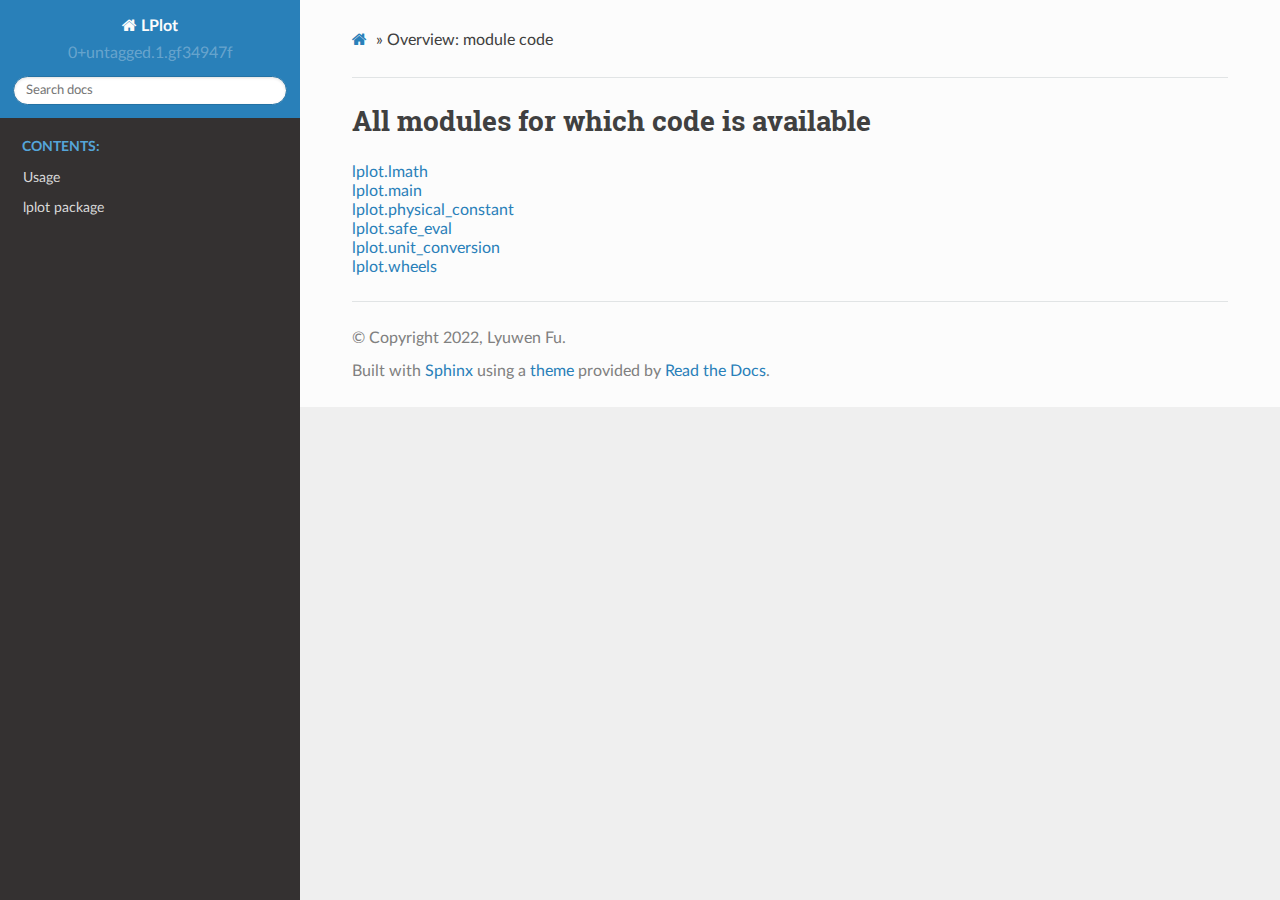
==== _modules/index.html @ 0f452906 "deploy: f34947faf7d1f539c3c01fb3b90659e7a6b0f5c9" ====
<!DOCTYPE html>
<html class="writer-html5" lang="en" >
<head>
  <meta charset="utf-8" />
  <meta name="viewport" content="width=device-width, initial-scale=1.0" />
  <title>Overview: module code &mdash; LPlot 0+untagged.1.gf34947f documentation</title>
      <link rel="stylesheet" href="../_static/pygments.css" type="text/css" />
      <link rel="stylesheet" href="../_static/css/theme.css" type="text/css" />
      <link rel="stylesheet" href="../_static/copybutton.css" type="text/css" />
      <link rel="stylesheet" href="../_static/css/custom_style.css" type="text/css" />
  <!--[if lt IE 9]>
    <script src="../_static/js/html5shiv.min.js"></script>
  <![endif]-->
  
        <script data-url_root="../" id="documentation_options" src="../_static/documentation_options.js"></script>
        <script src="../_static/jquery.js"></script>
        <script src="../_static/underscore.js"></script>
        <script src="../_static/_sphinx_javascript_frameworks_compat.js"></script>
        <script src="../_static/doctools.js"></script>
        <script src="../_static/clipboard.min.js"></script>
        <script src="../_static/copybutton.js"></script>
    <script src="../_static/js/theme.js"></script>
    <link rel="index" title="Index" href="../genindex.html" />
    <link rel="search" title="Search" href="../search.html" /> 
</head>

<body class="wy-body-for-nav"> 
  <div class="wy-grid-for-nav">
    <nav data-toggle="wy-nav-shift" class="wy-nav-side">
      <div class="wy-side-scroll">
        <div class="wy-side-nav-search" >
            <a href="../index.html" class="icon icon-home"> LPlot
          </a>
              <div class="version">
                0+untagged.1.gf34947f
              </div>
<div role="search">
  <form id="rtd-search-form" class="wy-form" action="../search.html" method="get">
    <input type="text" name="q" placeholder="Search docs" />
    <input type="hidden" name="check_keywords" value="yes" />
    <input type="hidden" name="area" value="default" />
  </form>
</div>
        </div><div class="wy-menu wy-menu-vertical" data-spy="affix" role="navigation" aria-label="Navigation menu">
              <p class="caption" role="heading"><span class="caption-text">Contents:</span></p>
<ul>
<li class="toctree-l1"><a class="reference internal" href="../usage.html">Usage</a></li>
<li class="toctree-l1"><a class="reference internal" href="../lplot.html">lplot package</a></li>
</ul>

        </div>
      </div>
    </nav>

    <section data-toggle="wy-nav-shift" class="wy-nav-content-wrap"><nav class="wy-nav-top" aria-label="Mobile navigation menu" >
          <i data-toggle="wy-nav-top" class="fa fa-bars"></i>
          <a href="../index.html">LPlot</a>
      </nav>

      <div class="wy-nav-content">
        <div class="rst-content">
          <div role="navigation" aria-label="Page navigation">
  <ul class="wy-breadcrumbs">
      <li><a href="../index.html" class="icon icon-home"></a> &raquo;</li>
      <li>Overview: module code</li>
      <li class="wy-breadcrumbs-aside">
      </li>
  </ul>
  <hr/>
</div>
          <div role="main" class="document" itemscope="itemscope" itemtype="http://schema.org/Article">
           <div itemprop="articleBody">
             
  <h1>All modules for which code is available</h1>
<ul><li><a href="lplot/lmath.html">lplot.lmath</a></li>
<li><a href="lplot/main.html">lplot.main</a></li>
<li><a href="lplot/physical_constant.html">lplot.physical_constant</a></li>
<li><a href="lplot/safe_eval.html">lplot.safe_eval</a></li>
<li><a href="lplot/unit_conversion.html">lplot.unit_conversion</a></li>
<li><a href="lplot/wheels.html">lplot.wheels</a></li>
</ul>

           </div>
          </div>
          <footer>

  <hr/>

  <div role="contentinfo">
    <p>&#169; Copyright 2022, Lyuwen Fu.</p>
  </div>

  Built with <a href="https://www.sphinx-doc.org/">Sphinx</a> using a
    <a href="https://github.com/readthedocs/sphinx_rtd_theme">theme</a>
    provided by <a href="https://readthedocs.org">Read the Docs</a>.
   

</footer>
        </div>
      </div>
    </section>
  </div>
  <script>
      jQuery(function () {
          SphinxRtdTheme.Navigation.enable(true);
      });
  </script> 

</body>
</html>
---- _static/pygments.css ----
pre { line-height: 125%; }
td.linenos .normal { color: inherit; background-color: transparent; padding-left: 5px; padding-right: 5px; }
span.linenos { color: inherit; background-color: transparent; padding-left: 5px; padding-right: 5px; }
td.linenos .special { color: #000000; background-color: #ffffc0; padding-left: 5px; padding-right: 5px; }
span.linenos.special { color: #000000; background-color: #ffffc0; padding-left: 5px; padding-right: 5px; }
.highlight .hll { background-color: #ffffcc }
.highlight { background: #f8f8f8; }
.highlight .c { color: #3D7B7B; font-style: italic } /* Comment */
.highlight .err { border: 1px solid #FF0000 } /* Error */
.highlight .k { color: #008000; font-weight: bold } /* Keyword */
.highlight .o { color: #666666 } /* Operator */
.highlight .ch { color: #3D7B7B; font-style: italic } /* Comment.Hashbang */
.highlight .cm { color: #3D7B7B; font-style: italic } /* Comment.Multiline */
.highlight .cp { color: #9C6500 } /* Comment.Preproc */
.highlight .cpf { color: #3D7B7B; font-style: italic } /* Comment.PreprocFile */
.highlight .c1 { color: #3D7B7B; font-style: italic } /* Comment.Single */
.highlight .cs { color: #3D7B7B; font-style: italic } /* Comment.Special */
.highlight .gd { color: #A00000 } /* Generic.Deleted */
.highlight .ge { font-style: italic } /* Generic.Emph */
.highlight .gr { color: #E40000 } /* Generic.Error */
.highlight .gh { color: #000080; font-weight: bold } /* Generic.Heading */
.highlight .gi { color: #008400 } /* Generic.Inserted */
.highlight .go { color: #717171 } /* Generic.Output */
.highlight .gp { color: #000080; font-weight: bold } /* Generic.Prompt */
.highlight .gs { font-weight: bold } /* Generic.Strong */
.highlight .gu { color: #800080; font-weight: bold } /* Generic.Subheading */
.highlight .gt { color: #0044DD } /* Generic.Traceback */
.highlight .kc { color: #008000; font-weight: bold } /* Keyword.Constant */
.highlight .kd { color: #008000; font-weight: bold } /* Keyword.Declaration */
.highlight .kn { color: #008000; font-weight: bold } /* Keyword.Namespace */
.highlight .kp { color: #008000 } /* Keyword.Pseudo */
.highlight .kr { color: #008000; font-weight: bold } /* Keyword.Reserved */
.highlight .kt { color: #B00040 } /* Keyword.Type */
.highlight .m { color: #666666 } /* Literal.Number */
.highlight .s { color: #BA2121 } /* Literal.String */
.highlight .na { color: #687822 } /* Name.Attribute */
.highlight .nb { color: #008000 } /* Name.Builtin */
.highlight .nc { color: #0000FF; font-weight: bold } /* Name.Class */
.highlight .no { color: #880000 } /* Name.Constant */
.highlight .nd { color: #AA22FF } /* Name.Decorator */
.highlight .ni { color: #717171; font-weight: bold } /* Name.Entity */
.highlight .ne { color: #CB3F38; font-weight: bold } /* Name.Exception */
.highlight .nf { color: #0000FF } /* Name.Function */
.highlight .nl { color: #767600 } /* Name.Label */
.highlight .nn { color: #0000FF; font-weight: bold } /* Name.Namespace */
.highlight .nt { color: #008000; font-weight: bold } /* Name.Tag */
.highlight .nv { color: #19177C } /* Name.Variable */
.highlight .ow { color: #AA22FF; font-weight: bold } /* Operator.Word */
.highlight .w { color: #bbbbbb } /* Text.Whitespace */
.highlight .mb { color: #666666 } /* Literal.Number.Bin */
.highlight .mf { color: #666666 } /* Literal.Number.Float */
.highlight .mh { color: #666666 } /* Literal.Number.Hex */
.highlight .mi { color: #666666 } /* Literal.Number.Integer */
.highlight .mo { color: #666666 } /* Literal.Number.Oct */
.highlight .sa { color: #BA2121 } /* Literal.String.Affix */
.highlight .sb { color: #BA2121 } /* Literal.String.Backtick */
.highlight .sc { color: #BA2121 } /* Literal.String.Char */
.highlight .dl { color: #BA2121 } /* Literal.String.Delimiter */
.highlight .sd { color: #BA2121; font-style: italic } /* Literal.String.Doc */
.highlight .s2 { color: #BA2121 } /* Literal.String.Double */
.highlight .se { color: #AA5D1F; font-weight: bold } /* Literal.String.Escape */
.highlight .sh { color: #BA2121 } /* Literal.String.Heredoc */
.highlight .si { color: #A45A77; font-weight: bold } /* Literal.String.Interpol */
.highlight .sx { color: #008000 } /* Literal.String.Other */
.highlight .sr { color: #A45A77 } /* Literal.String.Regex */
.highlight .s1 { color: #BA2121 } /* Literal.String.Single */
.highlight .ss { color: #19177C } /* Literal.String.Symbol */
.highlight .bp { color: #008000 } /* Name.Builtin.Pseudo */
.highlight .fm { color: #0000FF } /* Name.Function.Magic */
.highlight .vc { color: #19177C } /* Name.Variable.Class */
.highlight .vg { color: #19177C } /* Name.Variable.Global */
.highlight .vi { color: #19177C } /* Name.Variable.Instance */
.highlight .vm { color: #19177C } /* Name.Variable.Magic */
.highlight .il { color: #666666 } /* Literal.Number.Integer.Long */
---- _static/css/theme.css ----
html{box-sizing:border-box}*,:after,:before{box-sizing:inherit}article,aside,details,figcaption,figure,footer,header,hgroup,nav,section{display:block}audio,canvas,video{display:inline-block;*display:inline;*zoom:1}[hidden],audio:not([controls]){display:none}*{-webkit-box-sizing:border-box;-moz-box-sizing:border-box;box-sizing:border-box}html{font-size:100%;-webkit-text-size-adjust:100%;-ms-text-size-adjust:100%}body{margin:0}a:active,a:hover{outline:0}abbr[title]{border-bottom:1px dotted}b,strong{font-weight:700}blockquote{margin:0}dfn{font-style:italic}ins{background:#ff9;text-decoration:none}ins,mark{color:#000}mark{background:#ff0;font-style:italic;font-weight:700}.rst-content code,.rst-content tt,code,kbd,pre,samp{font-family:monospace,serif;_font-family:courier new,monospace;font-size:1em}pre{white-space:pre}q{quotes:none}q:after,q:before{content:"";content:none}small{font-size:85%}sub,sup{font-size:75%;line-height:0;position:relative;vertical-align:baseline}sup{top:-.5em}sub{bottom:-.25em}dl,ol,ul{margin:0;padding:0;list-style:none;list-style-image:none}li{list-style:none}dd{margin:0}img{border:0;-ms-interpolation-mode:bicubic;vertical-align:middle;max-width:100%}svg:not(:root){overflow:hidden}figure,form{margin:0}label{cursor:pointer}button,input,select,textarea{font-size:100%;margin:0;vertical-align:baseline;*vertical-align:middle}button,input{line-height:normal}button,input[type=button],input[type=reset],input[type=submit]{cursor:pointer;-webkit-appearance:button;*overflow:visible}button[disabled],input[disabled]{cursor:default}input[type=search]{-webkit-appearance:textfield;-moz-box-sizing:content-box;-webkit-box-sizing:content-box;box-sizing:content-box}textarea{resize:vertical}table{border-collapse:collapse;border-spacing:0}td{vertical-align:top}.chromeframe{margin:.2em 0;background:#ccc;color:#000;padding:.2em 0}.ir{display:block;border:0;text-indent:-999em;overflow:hidden;background-color:transparent;background-repeat:no-repeat;text-align:left;direction:ltr;*line-height:0}.ir br{display:none}.hidden{display:none!important;visibility:hidden}.visuallyhidden{border:0;clip:rect(0 0 0 0);height:1px;margin:-1px;overflow:hidden;padding:0;position:absolute;width:1px}.visuallyhidden.focusable:active,.visuallyhidden.focusable:focus{clip:auto;height:auto;margin:0;overflow:visible;position:static;width:auto}.invisible{visibility:hidden}.relative{position:relative}big,small{font-size:100%}@media print{body,html,section{background:none!important}*{box-shadow:none!important;text-shadow:none!important;filter:none!important;-ms-filter:none!important}a,a:visited{text-decoration:underline}.ir a:after,a[href^="#"]:after,a[href^="javascript:"]:after{content:""}blockquote,pre{page-break-inside:avoid}thead{display:table-header-group}img,tr{page-break-inside:avoid}img{max-width:100%!important}@page{margin:.5cm}.rst-content .toctree-wrapper>p.caption,h2,h3,p{orphans:3;widows:3}.rst-content .toctree-wrapper>p.caption,h2,h3{page-break-after:avoid}}.btn,.fa:before,.icon:before,.rst-content .admonition,.rst-content .admonition-title:before,.rst-content .admonition-todo,.rst-content .attention,.rst-content .caution,.rst-content .code-block-caption .headerlink:before,.rst-content .danger,.rst-content .eqno .headerlink:before,.rst-content .error,.rst-content .hint,.rst-content .important,.rst-content .note,.rst-content .seealso,.rst-content .tip,.rst-content .warning,.rst-content code.download span:first-child:before,.rst-content dl dt .headerlink:before,.rst-content h1 .headerlink:before,.rst-content h2 .headerlink:before,.rst-content h3 .headerlink:before,.rst-content h4 .headerlink:before,.rst-content h5 .headerlink:before,.rst-content h6 .headerlink:before,.rst-content p.caption .headerlink:before,.rst-content p .headerlink:before,.rst-content table>caption .headerlink:before,.rst-content tt.download span:first-child:before,.wy-alert,.wy-dropdown .caret:before,.wy-inline-validate.wy-inline-validate-danger .wy-input-context:before,.wy-inline-validate.wy-inline-validate-info .wy-input-context:before,.wy-inline-validate.wy-inline-validate-success .wy-input-context:before,.wy-inline-validate.wy-inline-validate-warning .wy-input-context:before,.wy-menu-vertical li.current>a,.wy-menu-vertical li.current>a button.toctree-expand:before,.wy-menu-vertical li.on a,.wy-menu-vertical li.on a button.toctree-expand:before,.wy-menu-vertical li button.toctree-expand:before,.wy-nav-top a,.wy-side-nav-search .wy-dropdown>a,.wy-side-nav-search>a,input[type=color],input[type=date],input[type=datetime-local],input[type=datetime],input[type=email],input[type=month],input[type=number],input[type=password],input[type=search],input[type=tel],input[type=text],input[type=time],input[type=url],input[type=week],select,textarea{-webkit-font-smoothing:antialiased}.clearfix{*zoom:1}.clearfix:after,.clearfix:before{display:table;content:""}.clearfix:after{clear:both}/*!
 *  Font Awesome 4.7.0 by @davegandy - http://fontawesome.io - @fontawesome
 *  License - http://fontawesome.io/license (Font: SIL OFL 1.1, CSS: MIT License)
 */@font-face{font-family:FontAwesome;src:url(fonts/fontawesome-webfont.eot?674f50d287a8c48dc19ba404d20fe713);src:url(fonts/fontawesome-webfont.eot?674f50d287a8c48dc19ba404d20fe713?#iefix&v=4.7.0) format("embedded-opentype"),url(fonts/fontawesome-webfont.woff2?af7ae505a9eed503f8b8e6982036873e) format("woff2"),url(fonts/fontawesome-webfont.woff?fee66e712a8a08eef5805a46892932ad) format("woff"),url(fonts/fontawesome-webfont.ttf?b06871f281fee6b241d60582ae9369b9) format("truetype"),url(fonts/fontawesome-webfont.svg?912ec66d7572ff821749319396470bde#fontawesomeregular) format("svg");font-weight:400;font-style:normal}.fa,.icon,.rst-content .admonition-title,.rst-content .code-block-caption .headerlink,.rst-content .eqno .headerlink,.rst-content code.download span:first-child,.rst-content dl dt .headerlink,.rst-content h1 .headerlink,.rst-content h2 .headerlink,.rst-content h3 .headerlink,.rst-content h4 .headerlink,.rst-content h5 .headerlink,.rst-content h6 .headerlink,.rst-content p.caption .headerlink,.rst-content p .headerlink,.rst-content table>caption .headerlink,.rst-content tt.download span:first-child,.wy-menu-vertical li.current>a button.toctree-expand,.wy-menu-vertical li.on a button.toctree-expand,.wy-menu-vertical li button.toctree-expand{display:inline-block;font:normal normal normal 14px/1 FontAwesome;font-size:inherit;text-rendering:auto;-webkit-font-smoothing:antialiased;-moz-osx-font-smoothing:grayscale}.fa-lg{font-size:1.33333em;line-height:.75em;vertical-align:-15%}.fa-2x{font-size:2em}.fa-3x{font-size:3em}.fa-4x{font-size:4em}.fa-5x{font-size:5em}.fa-fw{width:1.28571em;text-align:center}.fa-ul{padding-left:0;margin-left:2.14286em;list-style-type:none}.fa-ul>li{position:relative}.fa-li{position:absolute;left:-2.14286em;width:2.14286em;top:.14286em;text-align:center}.fa-li.fa-lg{left:-1.85714em}.fa-border{padding:.2em .25em .15em;border:.08em solid #eee;border-radius:.1em}.fa-pull-left{float:left}.fa-pull-right{float:right}.fa-pull-left.icon,.fa.fa-pull-left,.rst-content .code-block-caption .fa-pull-left.headerlink,.rst-content .eqno .fa-pull-left.headerlink,.rst-content .fa-pull-left.admonition-title,.rst-content code.download span.fa-pull-left:first-child,.rst-content dl dt .fa-pull-left.headerlink,.rst-content h1 .fa-pull-left.headerlink,.rst-content h2 .fa-pull-left.headerlink,.rst-content h3 .fa-pull-left.headerlink,.rst-content h4 .fa-pull-left.headerlink,.rst-content h5 .fa-pull-left.headerlink,.rst-content h6 .fa-pull-left.headerlink,.rst-content p .fa-pull-left.headerlink,.rst-content table>caption .fa-pull-left.headerlink,.rst-content tt.download span.fa-pull-left:first-child,.wy-menu-vertical li.current>a button.fa-pull-left.toctree-expand,.wy-menu-vertical li.on a button.fa-pull-left.toctree-expand,.wy-menu-vertical li button.fa-pull-left.toctree-expand{margin-right:.3em}.fa-pull-right.icon,.fa.fa-pull-right,.rst-content .code-block-caption .fa-pull-right.headerlink,.rst-content .eqno .fa-pull-right.headerlink,.rst-content .fa-pull-right.admonition-title,.rst-content code.download span.fa-pull-right:first-child,.rst-content dl dt .fa-pull-right.headerlink,.rst-content h1 .fa-pull-right.headerlink,.rst-content h2 .fa-pull-right.headerlink,.rst-content h3 .fa-pull-right.headerlink,.rst-content h4 .fa-pull-right.headerlink,.rst-content h5 .fa-pull-right.headerlink,.rst-content h6 .fa-pull-right.headerlink,.rst-content p .fa-pull-right.headerlink,.rst-content table>caption .fa-pull-right.headerlink,.rst-content tt.download span.fa-pull-right:first-child,.wy-menu-vertical li.current>a button.fa-pull-right.toctree-expand,.wy-menu-vertical li.on a button.fa-pull-right.toctree-expand,.wy-menu-vertical li button.fa-pull-right.toctree-expand{margin-left:.3em}.pull-right{float:right}.pull-left{float:left}.fa.pull-left,.pull-left.icon,.rst-content .code-block-caption .pull-left.headerlink,.rst-content .eqno .pull-left.headerlink,.rst-content .pull-left.admonition-title,.rst-content code.download span.pull-left:first-child,.rst-content dl dt .pull-left.headerlink,.rst-content h1 .pull-left.headerlink,.rst-content h2 .pull-left.headerlink,.rst-content h3 .pull-left.headerlink,.rst-content h4 .pull-left.headerlink,.rst-content h5 .pull-left.headerlink,.rst-content h6 .pull-left.headerlink,.rst-content p .pull-left.headerlink,.rst-content table>caption .pull-left.headerlink,.rst-content tt.download span.pull-left:first-child,.wy-menu-vertical li.current>a button.pull-left.toctree-expand,.wy-menu-vertical li.on a button.pull-left.toctree-expand,.wy-menu-vertical li button.pull-left.toctree-expand{margin-right:.3em}.fa.pull-right,.pull-right.icon,.rst-content .code-block-caption .pull-right.headerlink,.rst-content .eqno .pull-right.headerlink,.rst-content .pull-right.admonition-title,.rst-content code.download span.pull-right:first-child,.rst-content dl dt .pull-right.headerlink,.rst-content h1 .pull-right.headerlink,.rst-content h2 .pull-right.headerlink,.rst-content h3 .pull-right.headerlink,.rst-content h4 .pull-right.headerlink,.rst-content h5 .pull-right.headerlink,.rst-content h6 .pull-right.headerlink,.rst-content p .pull-right.headerlink,.rst-content table>caption .pull-right.headerlink,.rst-content tt.download span.pull-right:first-child,.wy-menu-vertical li.current>a button.pull-right.toctree-expand,.wy-menu-vertical li.on a button.pull-right.toctree-expand,.wy-menu-vertical li button.pull-right.toctree-expand{margin-left:.3em}.fa-spin{-webkit-animation:fa-spin 2s linear infinite;animation:fa-spin 2s linear infinite}.fa-pulse{-webkit-animation:fa-spin 1s steps(8) infinite;animation:fa-spin 1s steps(8) infinite}@-webkit-keyframes fa-spin{0%{-webkit-transform:rotate(0deg);transform:rotate(0deg)}to{-webkit-transform:rotate(359deg);transform:rotate(359deg)}}@keyframes fa-spin{0%{-webkit-transform:rotate(0deg);transform:rotate(0deg)}to{-webkit-transform:rotate(359deg);transform:rotate(359deg)}}.fa-rotate-90{-ms-filter:"progid:DXImageTransform.Microsoft.BasicImage(rotation=1)";-webkit-transform:rotate(90deg);-ms-transform:rotate(90deg);transform:rotate(90deg)}.fa-rotate-180{-ms-filter:"progid:DXImageTransform.Microsoft.BasicImage(rotation=2)";-webkit-transform:rotate(180deg);-ms-transform:rotate(180deg);transform:rotate(180deg)}.fa-rotate-270{-ms-filter:"progid:DXImageTransform.Microsoft.BasicImage(rotation=3)";-webkit-transform:rotate(270deg);-ms-transform:rotate(270deg);transform:rotate(270deg)}.fa-flip-horizontal{-ms-filter:"progid:DXImageTransform.Microsoft.BasicImage(rotation=0, mirror=1)";-webkit-transform:scaleX(-1);-ms-transform:scaleX(-1);transform:scaleX(-1)}.fa-flip-vertical{-ms-filter:"progid:DXImageTransform.Microsoft.BasicImage(rotation=2, mirror=1)";-webkit-transform:scaleY(-1);-ms-transform:scaleY(-1);transform:scaleY(-1)}:root .fa-flip-horizontal,:root .fa-flip-vertical,:root .fa-rotate-90,:root .fa-rotate-180,:root .fa-rotate-270{filter:none}.fa-stack{position:relative;display:inline-block;width:2em;height:2em;line-height:2em;vertical-align:middle}.fa-stack-1x,.fa-stack-2x{position:absolute;left:0;width:100%;text-align:center}.fa-stack-1x{line-height:inherit}.fa-stack-2x{font-size:2em}.fa-inverse{color:#fff}.fa-glass:before{content:""}.fa-music:before{content:""}.fa-search:before,.icon-search:before{content:""}.fa-envelope-o:before{content:""}.fa-heart:before{content:""}.fa-star:before{content:""}.fa-star-o:before{content:""}.fa-user:before{content:""}.fa-film:before{content:""}.fa-th-large:before{content:""}.fa-th:before{content:""}.fa-th-list:before{content:""}.fa-check:before{content:""}.fa-close:before,.fa-remove:before,.fa-times:before{content:""}.fa-search-plus:before{content:""}.fa-search-minus:before{content:""}.fa-power-off:before{content:""}.fa-signal:before{content:""}.fa-cog:before,.fa-gear:before{content:""}.fa-trash-o:before{content:""}.fa-home:before,.icon-home:before{content:""}.fa-file-o:before{content:""}.fa-clock-o:before{content:""}.fa-road:before{content:""}.fa-download:before,.rst-content code.download span:first-child:before,.rst-content tt.download span:first-child:before{content:""}.fa-arrow-circle-o-down:before{content:""}.fa-arrow-circle-o-up:before{content:""}.fa-inbox:before{content:""}.fa-play-circle-o:before{content:""}.fa-repeat:before,.fa-rotate-right:before{content:""}.fa-refresh:before{content:""}.fa-list-alt:before{content:""}.fa-lock:before{content:""}.fa-flag:before{content:""}.fa-headphones:before{content:""}.fa-volume-off:before{content:""}.fa-volume-down:before{content:""}.fa-volume-up:before{content:""}.fa-qrcode:before{content:""}.fa-barcode:before{content:""}.fa-tag:before{content:""}.fa-tags:before{content:""}.fa-book:before,.icon-book:before{content:""}.fa-bookmark:before{content:""}.fa-print:before{content:""}.fa-camera:before{content:""}.fa-font:before{content:""}.fa-bold:before{content:""}.fa-italic:before{content:""}.fa-text-height:before{content:""}.fa-text-width:before{content:""}.fa-align-left:before{content:""}.fa-align-center:before{content:""}.fa-align-right:before{content:""}.fa-align-justify:before{content:""}.fa-list:before{content:""}.fa-dedent:before,.fa-outdent:before{content:""}.fa-indent:before{content:""}.fa-video-camera:before{content:""}.fa-image:before,.fa-photo:before,.fa-picture-o:before{content:""}.fa-pencil:before{content:""}.fa-map-marker:before{content:""}.fa-adjust:before{content:""}.fa-tint:before{content:""}.fa-edit:before,.fa-pencil-square-o:before{content:""}.fa-share-square-o:before{content:""}.fa-check-square-o:before{content:""}.fa-arrows:before{content:""}.fa-step-backward:before{content:""}.fa-fast-backward:before{content:""}.fa-backward:before{content:""}.fa-play:before{content:""}.fa-pause:before{content:""}.fa-stop:before{content:""}.fa-forward:before{content:""}.fa-fast-forward:before{content:""}.fa-step-forward:before{content:""}.fa-eject:before{content:""}.fa-chevron-left:before{content:""}.fa-chevron-right:before{content:""}.fa-plus-circle:before{content:""}.fa-minus-circle:before{content:""}.fa-times-circle:before,.wy-inline-validate.wy-inline-validate-danger .wy-input-context:before{content:""}.fa-check-circle:before,.wy-inline-validate.wy-inline-validate-success .wy-input-context:before{content:""}.fa-question-circle:before{content:""}.fa-info-circle:before{content:""}.fa-crosshairs:before{content:""}.fa-times-circle-o:before{content:""}.fa-check-circle-o:before{content:""}.fa-ban:before{content:""}.fa-arrow-left:before{content:""}.fa-arrow-right:before{content:""}.fa-arrow-up:before{content:""}.fa-arrow-down:before{content:""}.fa-mail-forward:before,.fa-share:before{content:""}.fa-expand:before{content:""}.fa-compress:before{content:""}.fa-plus:before{content:""}.fa-minus:before{content:""}.fa-asterisk:before{content:""}.fa-exclamation-circle:before,.rst-content .admonition-title:before,.wy-inline-validate.wy-inline-validate-info .wy-input-context:before,.wy-inline-validate.wy-inline-validate-warning .wy-input-context:before{content:""}.fa-gift:before{content:""}.fa-leaf:before{content:""}.fa-fire:before,.icon-fire:before{content:""}.fa-eye:before{content:""}.fa-eye-slash:before{content:""}.fa-exclamation-triangle:before,.fa-warning:before{content:""}.fa-plane:before{content:""}.fa-calendar:before{content:""}.fa-random:before{content:""}.fa-comment:before{content:""}.fa-magnet:before{content:""}.fa-chevron-up:before{content:""}.fa-chevron-down:before{content:""}.fa-retweet:before{content:""}.fa-shopping-cart:before{content:""}.fa-folder:before{content:""}.fa-folder-open:before{content:""}.fa-arrows-v:before{content:""}.fa-arrows-h:before{content:""}.fa-bar-chart-o:before,.fa-bar-chart:before{content:""}.fa-twitter-square:before{content:""}.fa-facebook-square:before{content:""}.fa-camera-retro:before{content:""}.fa-key:before{content:""}.fa-cogs:before,.fa-gears:before{content:""}.fa-comments:before{content:""}.fa-thumbs-o-up:before{content:""}.fa-thumbs-o-down:before{content:""}.fa-star-half:before{content:""}.fa-heart-o:before{content:""}.fa-sign-out:before{content:""}.fa-linkedin-square:before{content:""}.fa-thumb-tack:before{content:""}.fa-external-link:before{content:""}.fa-sign-in:before{content:""}.fa-trophy:before{content:""}.fa-github-square:before{content:""}.fa-upload:before{content:""}.fa-lemon-o:before{content:""}.fa-phone:before{content:""}.fa-square-o:before{content:""}.fa-bookmark-o:before{content:""}.fa-phone-square:before{content:""}.fa-twitter:before{content:""}.fa-facebook-f:before,.fa-facebook:before{content:""}.fa-github:before,.icon-github:before{content:""}.fa-unlock:before{content:""}.fa-credit-card:before{content:""}.fa-feed:before,.fa-rss:before{content:""}.fa-hdd-o:before{content:""}.fa-bullhorn:before{content:""}.fa-bell:before{content:""}.fa-certificate:before{content:""}.fa-hand-o-right:before{content:""}.fa-hand-o-left:before{content:""}.fa-hand-o-up:before{content:""}.fa-hand-o-down:before{content:""}.fa-arrow-circle-left:before,.icon-circle-arrow-left:before{content:""}.fa-arrow-circle-right:before,.icon-circle-arrow-right:before{content:""}.fa-arrow-circle-up:before{content:""}.fa-arrow-circle-down:before{content:""}.fa-globe:before{content:""}.fa-wrench:before{content:""}.fa-tasks:before{content:""}.fa-filter:before{content:""}.fa-briefcase:before{content:""}.fa-arrows-alt:before{content:""}.fa-group:before,.fa-users:before{content:""}.fa-chain:before,.fa-link:before,.icon-link:before{content:""}.fa-cloud:before{content:""}.fa-flask:before{content:""}.fa-cut:before,.fa-scissors:before{content:""}.fa-copy:before,.fa-files-o:before{content:""}.fa-paperclip:before{content:""}.fa-floppy-o:before,.fa-save:before{content:""}.fa-square:before{content:""}.fa-bars:before,.fa-navicon:before,.fa-reorder:before{content:""}.fa-list-ul:before{content:""}.fa-list-ol:before{content:""}.fa-strikethrough:before{content:""}.fa-underline:before{content:""}.fa-table:before{content:""}.fa-magic:before{content:""}.fa-truck:before{content:""}.fa-pinterest:before{content:""}.fa-pinterest-square:before{content:""}.fa-google-plus-square:before{content:""}.fa-google-plus:before{content:""}.fa-money:before{content:""}.fa-caret-down:before,.icon-caret-down:before,.wy-dropdown .caret:before{content:""}.fa-caret-up:before{content:""}.fa-caret-left:before{content:""}.fa-caret-right:before{content:""}.fa-columns:before{content:""}.fa-sort:before,.fa-unsorted:before{content:""}.fa-sort-desc:before,.fa-sort-down:before{content:""}.fa-sort-asc:before,.fa-sort-up:before{content:""}.fa-envelope:before{content:""}.fa-linkedin:before{content:""}.fa-rotate-left:before,.fa-undo:before{content:""}.fa-gavel:before,.fa-legal:before{content:""}.fa-dashboard:before,.fa-tachometer:before{content:""}.fa-comment-o:before{content:""}.fa-comments-o:before{content:""}.fa-bolt:before,.fa-flash:before{content:""}.fa-sitemap:before{content:""}.fa-umbrella:before{content:""}.fa-clipboard:before,.fa-paste:before{content:""}.fa-lightbulb-o:before{content:""}.fa-exchange:before{content:""}.fa-cloud-download:before{content:""}.fa-cloud-upload:before{content:""}.fa-user-md:before{content:""}.fa-stethoscope:before{content:""}.fa-suitcase:before{content:""}.fa-bell-o:before{content:""}.fa-coffee:before{content:""}.fa-cutlery:before{content:""}.fa-file-text-o:before{content:""}.fa-building-o:before{content:""}.fa-hospital-o:before{content:""}.fa-ambulance:before{content:""}.fa-medkit:before{content:""}.fa-fighter-jet:before{content:""}.fa-beer:before{content:""}.fa-h-square:before{content:""}.fa-plus-square:before{content:""}.fa-angle-double-left:before{content:""}.fa-angle-double-right:before{content:""}.fa-angle-double-up:before{content:""}.fa-angle-double-down:before{content:""}.fa-angle-left:before{content:""}.fa-angle-right:before{content:""}.fa-angle-up:before{content:""}.fa-angle-down:before{content:""}.fa-desktop:before{content:""}.fa-laptop:before{content:""}.fa-tablet:before{content:""}.fa-mobile-phone:before,.fa-mobile:before{content:""}.fa-circle-o:before{content:""}.fa-quote-left:before{content:""}.fa-quote-right:before{content:""}.fa-spinner:before{content:""}.fa-circle:before{content:""}.fa-mail-reply:before,.fa-reply:before{content:""}.fa-github-alt:before{content:""}.fa-folder-o:before{content:""}.fa-folder-open-o:before{content:""}.fa-smile-o:before{content:""}.fa-frown-o:before{content:""}.fa-meh-o:before{content:""}.fa-gamepad:before{content:""}.fa-keyboard-o:before{content:""}.fa-flag-o:before{content:""}.fa-flag-checkered:before{content:""}.fa-terminal:before{content:""}.fa-code:before{content:""}.fa-mail-reply-all:before,.fa-reply-all:before{content:""}.fa-star-half-empty:before,.fa-star-half-full:before,.fa-star-half-o:before{content:""}.fa-location-arrow:before{content:""}.fa-crop:before{content:""}.fa-code-fork:before{content:""}.fa-chain-broken:before,.fa-unlink:before{content:""}.fa-question:before{content:""}.fa-info:before{content:""}.fa-exclamation:before{content:""}.fa-superscript:before{content:""}.fa-subscript:before{content:""}.fa-eraser:before{content:""}.fa-puzzle-piece:before{content:""}.fa-microphone:before{content:""}.fa-microphone-slash:before{content:""}.fa-shield:before{content:""}.fa-calendar-o:before{content:""}.fa-fire-extinguisher:before{content:""}.fa-rocket:before{content:""}.fa-maxcdn:before{content:""}.fa-chevron-circle-left:before{content:""}.fa-chevron-circle-right:before{content:""}.fa-chevron-circle-up:before{content:""}.fa-chevron-circle-down:before{content:""}.fa-html5:before{content:""}.fa-css3:before{content:""}.fa-anchor:before{content:""}.fa-unlock-alt:before{content:""}.fa-bullseye:before{content:""}.fa-ellipsis-h:before{content:""}.fa-ellipsis-v:before{content:""}.fa-rss-square:before{content:""}.fa-play-circle:before{content:""}.fa-ticket:before{content:""}.fa-minus-square:before{content:""}.fa-minus-square-o:before,.wy-menu-vertical li.current>a button.toctree-expand:before,.wy-menu-vertical li.on a button.toctree-expand:before{content:""}.fa-level-up:before{content:""}.fa-level-down:before{content:""}.fa-check-square:before{content:""}.fa-pencil-square:before{content:""}.fa-external-link-square:before{content:""}.fa-share-square:before{content:""}.fa-compass:before{content:""}.fa-caret-square-o-down:before,.fa-toggle-down:before{content:""}.fa-caret-square-o-up:before,.fa-toggle-up:before{content:""}.fa-caret-square-o-right:before,.fa-toggle-right:before{content:""}.fa-eur:before,.fa-euro:before{content:""}.fa-gbp:before{content:""}.fa-dollar:before,.fa-usd:before{content:""}.fa-inr:before,.fa-rupee:before{content:""}.fa-cny:before,.fa-jpy:before,.fa-rmb:before,.fa-yen:before{content:""}.fa-rouble:before,.fa-rub:before,.fa-ruble:before{content:""}.fa-krw:before,.fa-won:before{content:""}.fa-bitcoin:before,.fa-btc:before{content:""}.fa-file:before{content:""}.fa-file-text:before{content:""}.fa-sort-alpha-asc:before{content:""}.fa-sort-alpha-desc:before{content:""}.fa-sort-amount-asc:before{content:""}.fa-sort-amount-desc:before{content:""}.fa-sort-numeric-asc:before{content:""}.fa-sort-numeric-desc:before{content:""}.fa-thumbs-up:before{content:""}.fa-thumbs-down:before{content:""}.fa-youtube-square:before{content:""}.fa-youtube:before{content:""}.fa-xing:before{content:""}.fa-xing-square:before{content:""}.fa-youtube-play:before{content:""}.fa-dropbox:before{content:""}.fa-stack-overflow:before{content:""}.fa-instagram:before{content:""}.fa-flickr:before{content:""}.fa-adn:before{content:""}.fa-bitbucket:before,.icon-bitbucket:before{content:""}.fa-bitbucket-square:before{content:""}.fa-tumblr:before{content:""}.fa-tumblr-square:before{content:""}.fa-long-arrow-down:before{content:""}.fa-long-arrow-up:before{content:""}.fa-long-arrow-left:before{content:""}.fa-long-arrow-right:before{content:""}.fa-apple:before{content:""}.fa-windows:before{content:""}.fa-android:before{content:""}.fa-linux:before{content:""}.fa-dribbble:before{content:""}.fa-skype:before{content:""}.fa-foursquare:before{content:""}.fa-trello:before{content:""}.fa-female:before{content:""}.fa-male:before{content:""}.fa-gittip:before,.fa-gratipay:before{content:""}.fa-sun-o:before{content:""}.fa-moon-o:before{content:""}.fa-archive:before{content:""}.fa-bug:before{content:""}.fa-vk:before{content:""}.fa-weibo:before{content:""}.fa-renren:before{content:""}.fa-pagelines:before{content:""}.fa-stack-exchange:before{content:""}.fa-arrow-circle-o-right:before{content:""}.fa-arrow-circle-o-left:before{content:""}.fa-caret-square-o-left:before,.fa-toggle-left:before{content:""}.fa-dot-circle-o:before{content:""}.fa-wheelchair:before{content:""}.fa-vimeo-square:before{content:""}.fa-try:before,.fa-turkish-lira:before{content:""}.fa-plus-square-o:before,.wy-menu-vertical li button.toctree-expand:before{content:""}.fa-space-shuttle:before{content:""}.fa-slack:before{content:""}.fa-envelope-square:before{content:""}.fa-wordpress:before{content:""}.fa-openid:before{content:""}.fa-bank:before,.fa-institution:before,.fa-university:before{content:""}.fa-graduation-cap:before,.fa-mortar-board:before{content:""}.fa-yahoo:before{content:""}.fa-google:before{content:""}.fa-reddit:before{content:""}.fa-reddit-square:before{content:""}.fa-stumbleupon-circle:before{content:""}.fa-stumbleupon:before{content:""}.fa-delicious:before{content:""}.fa-digg:before{content:""}.fa-pied-piper-pp:before{content:""}.fa-pied-piper-alt:before{content:""}.fa-drupal:before{content:""}.fa-joomla:before{content:""}.fa-language:before{content:""}.fa-fax:before{content:""}.fa-building:before{content:""}.fa-child:before{content:""}.fa-paw:before{content:""}.fa-spoon:before{content:""}.fa-cube:before{content:""}.fa-cubes:before{content:""}.fa-behance:before{content:""}.fa-behance-square:before{content:""}.fa-steam:before{content:""}.fa-steam-square:before{content:""}.fa-recycle:before{content:""}.fa-automobile:before,.fa-car:before{content:""}.fa-cab:before,.fa-taxi:before{content:""}.fa-tree:before{content:""}.fa-spotify:before{content:""}.fa-deviantart:before{content:""}.fa-soundcloud:before{content:""}.fa-database:before{content:""}.fa-file-pdf-o:before{content:""}.fa-file-word-o:before{content:""}.fa-file-excel-o:before{content:""}.fa-file-powerpoint-o:before{content:""}.fa-file-image-o:before,.fa-file-photo-o:before,.fa-file-picture-o:before{content:""}.fa-file-archive-o:before,.fa-file-zip-o:before{content:""}.fa-file-audio-o:before,.fa-file-sound-o:before{content:""}.fa-file-movie-o:before,.fa-file-video-o:before{content:""}.fa-file-code-o:before{content:""}.fa-vine:before{content:""}.fa-codepen:before{content:""}.fa-jsfiddle:before{content:""}.fa-life-bouy:before,.fa-life-buoy:before,.fa-life-ring:before,.fa-life-saver:before,.fa-support:before{content:""}.fa-circle-o-notch:before{content:""}.fa-ra:before,.fa-rebel:before,.fa-resistance:before{content:""}.fa-empire:before,.fa-ge:before{content:""}.fa-git-square:before{content:""}.fa-git:before{content:""}.fa-hacker-news:before,.fa-y-combinator-square:before,.fa-yc-square:before{content:""}.fa-tencent-weibo:before{content:""}.fa-qq:before{content:""}.fa-wechat:before,.fa-weixin:before{content:""}.fa-paper-plane:before,.fa-send:before{content:""}.fa-paper-plane-o:before,.fa-send-o:before{content:""}.fa-history:before{content:""}.fa-circle-thin:before{content:""}.fa-header:before{content:""}.fa-paragraph:before{content:""}.fa-sliders:before{content:""}.fa-share-alt:before{content:""}.fa-share-alt-square:before{content:""}.fa-bomb:before{content:""}.fa-futbol-o:before,.fa-soccer-ball-o:before{content:""}.fa-tty:before{content:""}.fa-binoculars:before{content:""}.fa-plug:before{content:""}.fa-slideshare:before{content:""}.fa-twitch:before{content:""}.fa-yelp:before{content:""}.fa-newspaper-o:before{content:""}.fa-wifi:before{content:""}.fa-calculator:before{content:""}.fa-paypal:before{content:""}.fa-google-wallet:before{content:""}.fa-cc-visa:before{content:""}.fa-cc-mastercard:before{content:""}.fa-cc-discover:before{content:""}.fa-cc-amex:before{content:""}.fa-cc-paypal:before{content:""}.fa-cc-stripe:before{content:""}.fa-bell-slash:before{content:""}.fa-bell-slash-o:before{content:""}.fa-trash:before{content:""}.fa-copyright:before{content:""}.fa-at:before{content:""}.fa-eyedropper:before{content:""}.fa-paint-brush:before{content:""}.fa-birthday-cake:before{content:""}.fa-area-chart:before{content:""}.fa-pie-chart:before{content:""}.fa-line-chart:before{content:""}.fa-lastfm:before{content:""}.fa-lastfm-square:before{content:""}.fa-toggle-off:before{content:""}.fa-toggle-on:before{content:""}.fa-bicycle:before{content:""}.fa-bus:before{content:""}.fa-ioxhost:before{content:""}.fa-angellist:before{content:""}.fa-cc:before{content:""}.fa-ils:before,.fa-shekel:before,.fa-sheqel:before{content:""}.fa-meanpath:before{content:""}.fa-buysellads:before{content:""}.fa-connectdevelop:before{content:""}.fa-dashcube:before{content:""}.fa-forumbee:before{content:""}.fa-leanpub:before{content:""}.fa-sellsy:before{content:""}.fa-shirtsinbulk:before{content:""}.fa-simplybuilt:before{content:""}.fa-skyatlas:before{content:""}.fa-cart-plus:before{content:""}.fa-cart-arrow-down:before{content:""}.fa-diamond:before{content:""}.fa-ship:before{content:""}.fa-user-secret:before{content:""}.fa-motorcycle:before{content:""}.fa-street-view:before{content:""}.fa-heartbeat:before{content:""}.fa-venus:before{content:""}.fa-mars:before{content:""}.fa-mercury:before{content:""}.fa-intersex:before,.fa-transgender:before{content:""}.fa-transgender-alt:before{content:""}.fa-venus-double:before{content:""}.fa-mars-double:before{content:""}.fa-venus-mars:before{content:""}.fa-mars-stroke:before{content:""}.fa-mars-stroke-v:before{content:""}.fa-mars-stroke-h:before{content:""}.fa-neuter:before{content:""}.fa-genderless:before{content:""}.fa-facebook-official:before{content:""}.fa-pinterest-p:before{content:""}.fa-whatsapp:before{content:""}.fa-server:before{content:""}.fa-user-plus:before{content:""}.fa-user-times:before{content:""}.fa-bed:before,.fa-hotel:before{content:""}.fa-viacoin:before{content:""}.fa-train:before{content:""}.fa-subway:before{content:""}.fa-medium:before{content:""}.fa-y-combinator:before,.fa-yc:before{content:""}.fa-optin-monster:before{content:""}.fa-opencart:before{content:""}.fa-expeditedssl:before{content:""}.fa-battery-4:before,.fa-battery-full:before,.fa-battery:before{content:""}.fa-battery-3:before,.fa-battery-three-quarters:before{content:""}.fa-battery-2:before,.fa-battery-half:before{content:""}.fa-battery-1:before,.fa-battery-quarter:before{content:""}.fa-battery-0:before,.fa-battery-empty:before{content:""}.fa-mouse-pointer:before{content:""}.fa-i-cursor:before{content:""}.fa-object-group:before{content:""}.fa-object-ungroup:before{content:""}.fa-sticky-note:before{content:""}.fa-sticky-note-o:before{content:""}.fa-cc-jcb:before{content:""}.fa-cc-diners-club:before{content:""}.fa-clone:before{content:""}.fa-balance-scale:before{content:""}.fa-hourglass-o:before{content:""}.fa-hourglass-1:before,.fa-hourglass-start:before{content:""}.fa-hourglass-2:before,.fa-hourglass-half:before{content:""}.fa-hourglass-3:before,.fa-hourglass-end:before{content:""}.fa-hourglass:before{content:""}.fa-hand-grab-o:before,.fa-hand-rock-o:before{content:""}.fa-hand-paper-o:before,.fa-hand-stop-o:before{content:""}.fa-hand-scissors-o:before{content:""}.fa-hand-lizard-o:before{content:""}.fa-hand-spock-o:before{content:""}.fa-hand-pointer-o:before{content:""}.fa-hand-peace-o:before{content:""}.fa-trademark:before{content:""}.fa-registered:before{content:""}.fa-creative-commons:before{content:""}.fa-gg:before{content:""}.fa-gg-circle:before{content:""}.fa-tripadvisor:before{content:""}.fa-odnoklassniki:before{content:""}.fa-odnoklassniki-square:before{content:""}.fa-get-pocket:before{content:""}.fa-wikipedia-w:before{content:""}.fa-safari:before{content:""}.fa-chrome:before{content:""}.fa-firefox:before{content:""}.fa-opera:before{content:""}.fa-internet-explorer:before{content:""}.fa-television:before,.fa-tv:before{content:""}.fa-contao:before{content:""}.fa-500px:before{content:""}.fa-amazon:before{content:""}.fa-calendar-plus-o:before{content:""}.fa-calendar-minus-o:before{content:""}.fa-calendar-times-o:before{content:""}.fa-calendar-check-o:before{content:""}.fa-industry:before{content:""}.fa-map-pin:before{content:""}.fa-map-signs:before{content:""}.fa-map-o:before{content:""}.fa-map:before{content:""}.fa-commenting:before{content:""}.fa-commenting-o:before{content:""}.fa-houzz:before{content:""}.fa-vimeo:before{content:""}.fa-black-tie:before{content:""}.fa-fonticons:before{content:""}.fa-reddit-alien:before{content:""}.fa-edge:before{content:""}.fa-credit-card-alt:before{content:""}.fa-codiepie:before{content:""}.fa-modx:before{content:""}.fa-fort-awesome:before{content:""}.fa-usb:before{content:""}.fa-product-hunt:before{content:""}.fa-mixcloud:before{content:""}.fa-scribd:before{content:""}.fa-pause-circle:before{content:""}.fa-pause-circle-o:before{content:""}.fa-stop-circle:before{content:""}.fa-stop-circle-o:before{content:""}.fa-shopping-bag:before{content:""}.fa-shopping-basket:before{content:""}.fa-hashtag:before{content:""}.fa-bluetooth:before{content:""}.fa-bluetooth-b:before{content:""}.fa-percent:before{content:""}.fa-gitlab:before,.icon-gitlab:before{content:""}.fa-wpbeginner:before{content:""}.fa-wpforms:before{content:""}.fa-envira:before{content:""}.fa-universal-access:before{content:""}.fa-wheelchair-alt:before{content:""}.fa-question-circle-o:before{content:""}.fa-blind:before{content:""}.fa-audio-description:before{content:""}.fa-volume-control-phone:before{content:""}.fa-braille:before{content:""}.fa-assistive-listening-systems:before{content:""}.fa-american-sign-language-interpreting:before,.fa-asl-interpreting:before{content:""}.fa-deaf:before,.fa-deafness:before,.fa-hard-of-hearing:before{content:""}.fa-glide:before{content:""}.fa-glide-g:before{content:""}.fa-sign-language:before,.fa-signing:before{content:""}.fa-low-vision:before{content:""}.fa-viadeo:before{content:""}.fa-viadeo-square:before{content:""}.fa-snapchat:before{content:""}.fa-snapchat-ghost:before{content:""}.fa-snapchat-square:before{content:""}.fa-pied-piper:before{content:""}.fa-first-order:before{content:""}.fa-yoast:before{content:""}.fa-themeisle:before{content:""}.fa-google-plus-circle:before,.fa-google-plus-official:before{content:""}.fa-fa:before,.fa-font-awesome:before{content:""}.fa-handshake-o:before{content:""}.fa-envelope-open:before{content:""}.fa-envelope-open-o:before{content:""}.fa-linode:before{content:""}.fa-address-book:before{content:""}.fa-address-book-o:before{content:""}.fa-address-card:before,.fa-vcard:before{content:""}.fa-address-card-o:before,.fa-vcard-o:before{content:""}.fa-user-circle:before{content:""}.fa-user-circle-o:before{content:""}.fa-user-o:before{content:""}.fa-id-badge:before{content:""}.fa-drivers-license:before,.fa-id-card:before{content:""}.fa-drivers-license-o:before,.fa-id-card-o:before{content:""}.fa-quora:before{content:""}.fa-free-code-camp:before{content:""}.fa-telegram:before{content:""}.fa-thermometer-4:before,.fa-thermometer-full:before,.fa-thermometer:before{content:""}.fa-thermometer-3:before,.fa-thermometer-three-quarters:before{content:""}.fa-thermometer-2:before,.fa-thermometer-half:before{content:""}.fa-thermometer-1:before,.fa-thermometer-quarter:before{content:""}.fa-thermometer-0:before,.fa-thermometer-empty:before{content:""}.fa-shower:before{content:""}.fa-bath:before,.fa-bathtub:before,.fa-s15:before{content:""}.fa-podcast:before{content:""}.fa-window-maximize:before{content:""}.fa-window-minimize:before{content:""}.fa-window-restore:before{content:""}.fa-times-rectangle:before,.fa-window-close:before{content:""}.fa-times-rectangle-o:before,.fa-window-close-o:before{content:""}.fa-bandcamp:before{content:""}.fa-grav:before{content:""}.fa-etsy:before{content:""}.fa-imdb:before{content:""}.fa-ravelry:before{content:""}.fa-eercast:before{content:""}.fa-microchip:before{content:""}.fa-snowflake-o:before{content:""}.fa-superpowers:before{content:""}.fa-wpexplorer:before{content:""}.fa-meetup:before{content:""}.sr-only{position:absolute;width:1px;height:1px;padding:0;margin:-1px;overflow:hidden;clip:rect(0,0,0,0);border:0}.sr-only-focusable:active,.sr-only-focusable:focus{position:static;width:auto;height:auto;margin:0;overflow:visible;clip:auto}.fa,.icon,.rst-content .admonition-title,.rst-content .code-block-caption .headerlink,.rst-content .eqno .headerlink,.rst-content code.download span:first-child,.rst-content dl dt .headerlink,.rst-content h1 .headerlink,.rst-content h2 .headerlink,.rst-content h3 .headerlink,.rst-content h4 .headerlink,.rst-content h5 .headerlink,.rst-content h6 .headerlink,.rst-content p.caption .headerlink,.rst-content p .headerlink,.rst-content table>caption .headerlink,.rst-content tt.download span:first-child,.wy-dropdown .caret,.wy-inline-validate.wy-inline-validate-danger .wy-input-context,.wy-inline-validate.wy-inline-validate-info .wy-input-context,.wy-inline-validate.wy-inline-validate-success .wy-input-context,.wy-inline-validate.wy-inline-validate-warning .wy-input-context,.wy-menu-vertical li.current>a button.toctree-expand,.wy-menu-vertical li.on a button.toctree-expand,.wy-menu-vertical li button.toctree-expand{font-family:inherit}.fa:before,.icon:before,.rst-content .admonition-title:before,.rst-content .code-block-caption .headerlink:before,.rst-content .eqno .headerlink:before,.rst-content code.download span:first-child:before,.rst-content dl dt .headerlink:before,.rst-content h1 .headerlink:before,.rst-content h2 .headerlink:before,.rst-content h3 .headerlink:before,.rst-content h4 .headerlink:before,.rst-content h5 .headerlink:before,.rst-content h6 .headerlink:before,.rst-content p.caption .headerlink:before,.rst-content p .headerlink:before,.rst-content table>caption .headerlink:before,.rst-content tt.download span:first-child:before,.wy-dropdown .caret:before,.wy-inline-validate.wy-inline-validate-danger .wy-input-context:before,.wy-inline-validate.wy-inline-validate-info .wy-input-context:before,.wy-inline-validate.wy-inline-validate-success .wy-input-context:before,.wy-inline-validate.wy-inline-validate-warning .wy-input-context:before,.wy-menu-vertical li.current>a button.toctree-expand:before,.wy-menu-vertical li.on a button.toctree-expand:before,.wy-menu-vertical li button.toctree-expand:before{font-family:FontAwesome;display:inline-block;font-style:normal;font-weight:400;line-height:1;text-decoration:inherit}.rst-content .code-block-caption a .headerlink,.rst-content .eqno a .headerlink,.rst-content a .admonition-title,.rst-content code.download a span:first-child,.rst-content dl dt a .headerlink,.rst-content h1 a .headerlink,.rst-content h2 a .headerlink,.rst-content h3 a .headerlink,.rst-content h4 a .headerlink,.rst-content h5 a .headerlink,.rst-content h6 a .headerlink,.rst-content p.caption a .headerlink,.rst-content p a .headerlink,.rst-content table>caption a .headerlink,.rst-content tt.download a span:first-child,.wy-menu-vertical li.current>a button.toctree-expand,.wy-menu-vertical li.on a button.toctree-expand,.wy-menu-vertical li a button.toctree-expand,a .fa,a .icon,a .rst-content .admonition-title,a .rst-content .code-block-caption .headerlink,a .rst-content .eqno .headerlink,a .rst-content code.download span:first-child,a .rst-content dl dt .headerlink,a .rst-content h1 .headerlink,a .rst-content h2 .headerlink,a .rst-content h3 .headerlink,a .rst-content h4 .headerlink,a .rst-content h5 .headerlink,a .rst-content h6 .headerlink,a .rst-content p.caption .headerlink,a .rst-content p .headerlink,a .rst-content table>caption .headerlink,a .rst-content tt.download span:first-child,a .wy-menu-vertical li button.toctree-expand{display:inline-block;text-decoration:inherit}.btn .fa,.btn .icon,.btn .rst-content .admonition-title,.btn .rst-content .code-block-caption .headerlink,.btn .rst-content .eqno .headerlink,.btn .rst-content code.download span:first-child,.btn .rst-content dl dt .headerlink,.btn .rst-content h1 .headerlink,.btn .rst-content h2 .headerlink,.btn .rst-content h3 .headerlink,.btn .rst-content h4 .headerlink,.btn .rst-content h5 .headerlink,.btn .rst-content h6 .headerlink,.btn .rst-content p .headerlink,.btn .rst-content table>caption .headerlink,.btn .rst-content tt.download span:first-child,.btn .wy-menu-vertical li.current>a button.toctree-expand,.btn .wy-menu-vertical li.on a button.toctree-expand,.btn .wy-menu-vertical li button.toctree-expand,.nav .fa,.nav .icon,.nav .rst-content .admonition-title,.nav .rst-content .code-block-caption .headerlink,.nav .rst-content .eqno .headerlink,.nav .rst-content code.download span:first-child,.nav .rst-content dl dt .headerlink,.nav .rst-content h1 .headerlink,.nav .rst-content h2 .headerlink,.nav .rst-content h3 .headerlink,.nav .rst-content h4 .headerlink,.nav .rst-content h5 .headerlink,.nav .rst-content h6 .headerlink,.nav .rst-content p .headerlink,.nav .rst-content table>caption .headerlink,.nav .rst-content tt.download span:first-child,.nav .wy-menu-vertical li.current>a button.toctree-expand,.nav .wy-menu-vertical li.on a button.toctree-expand,.nav .wy-menu-vertical li button.toctree-expand,.rst-content .btn .admonition-title,.rst-content .code-block-caption .btn .headerlink,.rst-content .code-block-caption .nav .headerlink,.rst-content .eqno .btn .headerlink,.rst-content .eqno .nav .headerlink,.rst-content .nav .admonition-title,.rst-content code.download .btn span:first-child,.rst-content code.download .nav span:first-child,.rst-content dl dt .btn .headerlink,.rst-content dl dt .nav .headerlink,.rst-content h1 .btn .headerlink,.rst-content h1 .nav .headerlink,.rst-content h2 .btn .headerlink,.rst-content h2 .nav .headerlink,.rst-content h3 .btn .headerlink,.rst-content h3 .nav .headerlink,.rst-content h4 .btn .headerlink,.rst-content h4 .nav .headerlink,.rst-content h5 .btn .headerlink,.rst-content h5 .nav .headerlink,.rst-content h6 .btn .headerlink,.rst-content h6 .nav .headerlink,.rst-content p .btn .headerlink,.rst-content p .nav .headerlink,.rst-content table>caption .btn .headerlink,.rst-content table>caption .nav .headerlink,.rst-content tt.download .btn span:first-child,.rst-content tt.download .nav span:first-child,.wy-menu-vertical li .btn button.toctree-expand,.wy-menu-vertical li.current>a .btn button.toctree-expand,.wy-menu-vertical li.current>a .nav button.toctree-expand,.wy-menu-vertical li .nav button.toctree-expand,.wy-menu-vertical li.on a .btn button.toctree-expand,.wy-menu-vertical li.on a .nav button.toctree-expand{display:inline}.btn .fa-large.icon,.btn .fa.fa-large,.btn .rst-content .code-block-caption .fa-large.headerlink,.btn .rst-content .eqno .fa-large.headerlink,.btn .rst-content .fa-large.admonition-title,.btn .rst-content code.download span.fa-large:first-child,.btn .rst-content dl dt .fa-large.headerlink,.btn .rst-content h1 .fa-large.headerlink,.btn .rst-content h2 .fa-large.headerlink,.btn .rst-content h3 .fa-large.headerlink,.btn .rst-content h4 .fa-large.headerlink,.btn .rst-content h5 .fa-large.headerlink,.btn .rst-content h6 .fa-large.headerlink,.btn .rst-content p .fa-large.headerlink,.btn .rst-content table>caption .fa-large.headerlink,.btn .rst-content tt.download span.fa-large:first-child,.btn .wy-menu-vertical li button.fa-large.toctree-expand,.nav .fa-large.icon,.nav .fa.fa-large,.nav .rst-content .code-block-caption .fa-large.headerlink,.nav .rst-content .eqno .fa-large.headerlink,.nav .rst-content .fa-large.admonition-title,.nav .rst-content code.download span.fa-large:first-child,.nav .rst-content dl dt .fa-large.headerlink,.nav .rst-content h1 .fa-large.headerlink,.nav .rst-content h2 .fa-large.headerlink,.nav .rst-content h3 .fa-large.headerlink,.nav .rst-content h4 .fa-large.headerlink,.nav .rst-content h5 .fa-large.headerlink,.nav .rst-content h6 .fa-large.headerlink,.nav .rst-content p .fa-large.headerlink,.nav .rst-content table>caption .fa-large.headerlink,.nav .rst-content tt.download span.fa-large:first-child,.nav .wy-menu-vertical li button.fa-large.toctree-expand,.rst-content .btn .fa-large.admonition-title,.rst-content .code-block-caption .btn .fa-large.headerlink,.rst-content .code-block-caption .nav .fa-large.headerlink,.rst-content .eqno .btn .fa-large.headerlink,.rst-content .eqno .nav .fa-large.headerlink,.rst-content .nav .fa-large.admonition-title,.rst-content code.download .btn span.fa-large:first-child,.rst-content code.download .nav span.fa-large:first-child,.rst-content dl dt .btn .fa-large.headerlink,.rst-content dl dt .nav .fa-large.headerlink,.rst-content h1 .btn .fa-large.headerlink,.rst-content h1 .nav .fa-large.headerlink,.rst-content h2 .btn .fa-large.headerlink,.rst-content h2 .nav .fa-large.headerlink,.rst-content h3 .btn .fa-large.headerlink,.rst-content h3 .nav .fa-large.headerlink,.rst-content h4 .btn .fa-large.headerlink,.rst-content h4 .nav .fa-large.headerlink,.rst-content h5 .btn .fa-large.headerlink,.rst-content h5 .nav .fa-large.headerlink,.rst-content h6 .btn .fa-large.headerlink,.rst-content h6 .nav .fa-large.headerlink,.rst-content p .btn .fa-large.headerlink,.rst-content p .nav .fa-large.headerlink,.rst-content table>caption .btn .fa-large.headerlink,.rst-content table>caption .nav .fa-large.headerlink,.rst-content tt.download .btn span.fa-large:first-child,.rst-content tt.download .nav span.fa-large:first-child,.wy-menu-vertical li .btn button.fa-large.toctree-expand,.wy-menu-vertical li .nav button.fa-large.toctree-expand{line-height:.9em}.btn .fa-spin.icon,.btn .fa.fa-spin,.btn .rst-content .code-block-caption .fa-spin.headerlink,.btn .rst-content .eqno .fa-spin.headerlink,.btn .rst-content .fa-spin.admonition-title,.btn .rst-content code.download span.fa-spin:first-child,.btn .rst-content dl dt .fa-spin.headerlink,.btn .rst-content h1 .fa-spin.headerlink,.btn .rst-content h2 .fa-spin.headerlink,.btn .rst-content h3 .fa-spin.headerlink,.btn .rst-content h4 .fa-spin.headerlink,.btn .rst-content h5 .fa-spin.headerlink,.btn .rst-content h6 .fa-spin.headerlink,.btn .rst-content p .fa-spin.headerlink,.btn .rst-content table>caption .fa-spin.headerlink,.btn .rst-content tt.download span.fa-spin:first-child,.btn .wy-menu-vertical li button.fa-spin.toctree-expand,.nav .fa-spin.icon,.nav .fa.fa-spin,.nav .rst-content .code-block-caption .fa-spin.headerlink,.nav .rst-content .eqno .fa-spin.headerlink,.nav .rst-content .fa-spin.admonition-title,.nav .rst-content code.download span.fa-spin:first-child,.nav .rst-content dl dt .fa-spin.headerlink,.nav .rst-content h1 .fa-spin.headerlink,.nav .rst-content h2 .fa-spin.headerlink,.nav .rst-content h3 .fa-spin.headerlink,.nav .rst-content h4 .fa-spin.headerlink,.nav .rst-content h5 .fa-spin.headerlink,.nav .rst-content h6 .fa-spin.headerlink,.nav .rst-content p .fa-spin.headerlink,.nav .rst-content table>caption .fa-spin.headerlink,.nav .rst-content tt.download span.fa-spin:first-child,.nav .wy-menu-vertical li button.fa-spin.toctree-expand,.rst-content .btn .fa-spin.admonition-title,.rst-content .code-block-caption .btn .fa-spin.headerlink,.rst-content .code-block-caption .nav .fa-spin.headerlink,.rst-content .eqno .btn .fa-spin.headerlink,.rst-content .eqno .nav .fa-spin.headerlink,.rst-content .nav .fa-spin.admonition-title,.rst-content code.download .btn span.fa-spin:first-child,.rst-content code.download .nav span.fa-spin:first-child,.rst-content dl dt .btn .fa-spin.headerlink,.rst-content dl dt .nav .fa-spin.headerlink,.rst-content h1 .btn .fa-spin.headerlink,.rst-content h1 .nav .fa-spin.headerlink,.rst-content h2 .btn .fa-spin.headerlink,.rst-content h2 .nav .fa-spin.headerlink,.rst-content h3 .btn .fa-spin.headerlink,.rst-content h3 .nav .fa-spin.headerlink,.rst-content h4 .btn .fa-spin.headerlink,.rst-content h4 .nav .fa-spin.headerlink,.rst-content h5 .btn .fa-spin.headerlink,.rst-content h5 .nav .fa-spin.headerlink,.rst-content h6 .btn .fa-spin.headerlink,.rst-content h6 .nav .fa-spin.headerlink,.rst-content p .btn .fa-spin.headerlink,.rst-content p .nav .fa-spin.headerlink,.rst-content table>caption .btn .fa-spin.headerlink,.rst-content table>caption .nav .fa-spin.headerlink,.rst-content tt.download .btn span.fa-spin:first-child,.rst-content tt.download .nav span.fa-spin:first-child,.wy-menu-vertical li .btn button.fa-spin.toctree-expand,.wy-menu-vertical li .nav button.fa-spin.toctree-expand{display:inline-block}.btn.fa:before,.btn.icon:before,.rst-content .btn.admonition-title:before,.rst-content .code-block-caption .btn.headerlink:before,.rst-content .eqno .btn.headerlink:before,.rst-content code.download span.btn:first-child:before,.rst-content dl dt .btn.headerlink:before,.rst-content h1 .btn.headerlink:before,.rst-content h2 .btn.headerlink:before,.rst-content h3 .btn.headerlink:before,.rst-content h4 .btn.headerlink:before,.rst-content h5 .btn.headerlink:before,.rst-content h6 .btn.headerlink:before,.rst-content p .btn.headerlink:before,.rst-content table>caption .btn.headerlink:before,.rst-content tt.download span.btn:first-child:before,.wy-menu-vertical li button.btn.toctree-expand:before{opacity:.5;-webkit-transition:opacity .05s ease-in;-moz-transition:opacity .05s ease-in;transition:opacity .05s ease-in}.btn.fa:hover:before,.btn.icon:hover:before,.rst-content .btn.admonition-title:hover:before,.rst-content .code-block-caption .btn.headerlink:hover:before,.rst-content .eqno .btn.headerlink:hover:before,.rst-content code.download span.btn:first-child:hover:before,.rst-content dl dt .btn.headerlink:hover:before,.rst-content h1 .btn.headerlink:hover:before,.rst-content h2 .btn.headerlink:hover:before,.rst-content h3 .btn.headerlink:hover:before,.rst-content h4 .btn.headerlink:hover:before,.rst-content h5 .btn.headerlink:hover:before,.rst-content h6 .btn.headerlink:hover:before,.rst-content p .btn.headerlink:hover:before,.rst-content table>caption .btn.headerlink:hover:before,.rst-content tt.download span.btn:first-child:hover:before,.wy-menu-vertical li button.btn.toctree-expand:hover:before{opacity:1}.btn-mini .fa:before,.btn-mini .icon:before,.btn-mini .rst-content .admonition-title:before,.btn-mini .rst-content .code-block-caption .headerlink:before,.btn-mini .rst-content .eqno .headerlink:before,.btn-mini .rst-content code.download span:first-child:before,.btn-mini .rst-content dl dt .headerlink:before,.btn-mini .rst-content h1 .headerlink:before,.btn-mini .rst-content h2 .headerlink:before,.btn-mini .rst-content h3 .headerlink:before,.btn-mini .rst-content h4 .headerlink:before,.btn-mini .rst-content h5 .headerlink:before,.btn-mini .rst-content h6 .headerlink:before,.btn-mini .rst-content p .headerlink:before,.btn-mini .rst-content table>caption .headerlink:before,.btn-mini .rst-content tt.download span:first-child:before,.btn-mini .wy-menu-vertical li button.toctree-expand:before,.rst-content .btn-mini .admonition-title:before,.rst-content .code-block-caption .btn-mini .headerlink:before,.rst-content .eqno .btn-mini .headerlink:before,.rst-content code.download .btn-mini span:first-child:before,.rst-content dl dt .btn-mini .headerlink:before,.rst-content h1 .btn-mini .headerlink:before,.rst-content h2 .btn-mini .headerlink:before,.rst-content h3 .btn-mini .headerlink:before,.rst-content h4 .btn-mini .headerlink:before,.rst-content h5 .btn-mini .headerlink:before,.rst-content h6 .btn-mini .headerlink:before,.rst-content p .btn-mini .headerlink:before,.rst-content table>caption .btn-mini .headerlink:before,.rst-content tt.download .btn-mini span:first-child:before,.wy-menu-vertical li .btn-mini button.toctree-expand:before{font-size:14px;vertical-align:-15%}.rst-content .admonition,.rst-content .admonition-todo,.rst-content .attention,.rst-content .caution,.rst-content .danger,.rst-content .error,.rst-content .hint,.rst-content .important,.rst-content .note,.rst-content .seealso,.rst-content .tip,.rst-content .warning,.wy-alert{padding:12px;line-height:24px;margin-bottom:24px;background:#e7f2fa}.rst-content .admonition-title,.wy-alert-title{font-weight:700;display:block;color:#fff;background:#6ab0de;padding:6px 12px;margin:-12px -12px 12px}.rst-content .danger,.rst-content .error,.rst-content .wy-alert-danger.admonition,.rst-content .wy-alert-danger.admonition-todo,.rst-content .wy-alert-danger.attention,.rst-content .wy-alert-danger.caution,.rst-content .wy-alert-danger.hint,.rst-content .wy-alert-danger.important,.rst-content .wy-alert-danger.note,.rst-content .wy-alert-danger.seealso,.rst-content .wy-alert-danger.tip,.rst-content .wy-alert-danger.warning,.wy-alert.wy-alert-danger{background:#fdf3f2}.rst-content .danger .admonition-title,.rst-content .danger .wy-alert-title,.rst-content .error .admonition-title,.rst-content .error .wy-alert-title,.rst-content .wy-alert-danger.admonition-todo .admonition-title,.rst-content .wy-alert-danger.admonition-todo .wy-alert-title,.rst-content .wy-alert-danger.admonition .admonition-title,.rst-content .wy-alert-danger.admonition .wy-alert-title,.rst-content .wy-alert-danger.attention .admonition-title,.rst-content .wy-alert-danger.attention .wy-alert-title,.rst-content .wy-alert-danger.caution .admonition-title,.rst-content .wy-alert-danger.caution .wy-alert-title,.rst-content .wy-alert-danger.hint .admonition-title,.rst-content .wy-alert-danger.hint .wy-alert-title,.rst-content .wy-alert-danger.important .admonition-title,.rst-content .wy-alert-danger.important .wy-alert-title,.rst-content .wy-alert-danger.note .admonition-title,.rst-content .wy-alert-danger.note .wy-alert-title,.rst-content .wy-alert-danger.seealso .admonition-title,.rst-content .wy-alert-danger.seealso .wy-alert-title,.rst-content .wy-alert-danger.tip .admonition-title,.rst-content .wy-alert-danger.tip .wy-alert-title,.rst-content .wy-alert-danger.warning .admonition-title,.rst-content .wy-alert-danger.warning .wy-alert-title,.rst-content .wy-alert.wy-alert-danger .admonition-title,.wy-alert.wy-alert-danger .rst-content .admonition-title,.wy-alert.wy-alert-danger .wy-alert-title{background:#f29f97}.rst-content .admonition-todo,.rst-content .attention,.rst-content .caution,.rst-content .warning,.rst-content .wy-alert-warning.admonition,.rst-content .wy-alert-warning.danger,.rst-content .wy-alert-warning.error,.rst-content .wy-alert-warning.hint,.rst-content .wy-alert-warning.important,.rst-content .wy-alert-warning.note,.rst-content .wy-alert-warning.seealso,.rst-content .wy-alert-warning.tip,.wy-alert.wy-alert-warning{background:#ffedcc}.rst-content .admonition-todo .admonition-title,.rst-content .admonition-todo .wy-alert-title,.rst-content .attention .admonition-title,.rst-content .attention .wy-alert-title,.rst-content .caution .admonition-title,.rst-content .caution .wy-alert-title,.rst-content .warning .admonition-title,.rst-content .warning .wy-alert-title,.rst-content .wy-alert-warning.admonition .admonition-title,.rst-content .wy-alert-warning.admonition .wy-alert-title,.rst-content .wy-alert-warning.danger .admonition-title,.rst-content .wy-alert-warning.danger .wy-alert-title,.rst-content .wy-alert-warning.error .admonition-title,.rst-content .wy-alert-warning.error .wy-alert-title,.rst-content .wy-alert-warning.hint .admonition-title,.rst-content .wy-alert-warning.hint .wy-alert-title,.rst-content .wy-alert-warning.important .admonition-title,.rst-content .wy-alert-warning.important .wy-alert-title,.rst-content .wy-alert-warning.note .admonition-title,.rst-content .wy-alert-warning.note .wy-alert-title,.rst-content .wy-alert-warning.seealso .admonition-title,.rst-content .wy-alert-warning.seealso .wy-alert-title,.rst-content .wy-alert-warning.tip .admonition-title,.rst-content .wy-alert-warning.tip .wy-alert-title,.rst-content .wy-alert.wy-alert-warning .admonition-title,.wy-alert.wy-alert-warning .rst-content .admonition-title,.wy-alert.wy-alert-warning .wy-alert-title{background:#f0b37e}.rst-content .note,.rst-content .seealso,.rst-content .wy-alert-info.admonition,.rst-content .wy-alert-info.admonition-todo,.rst-content .wy-alert-info.attention,.rst-content .wy-alert-info.caution,.rst-content .wy-alert-info.danger,.rst-content .wy-alert-info.error,.rst-content .wy-alert-info.hint,.rst-content .wy-alert-info.important,.rst-content .wy-alert-info.tip,.rst-content .wy-alert-info.warning,.wy-alert.wy-alert-info{background:#e7f2fa}.rst-content .note .admonition-title,.rst-content .note .wy-alert-title,.rst-content .seealso .admonition-title,.rst-content .seealso .wy-alert-title,.rst-content .wy-alert-info.admonition-todo .admonition-title,.rst-content .wy-alert-info.admonition-todo .wy-alert-title,.rst-content .wy-alert-info.admonition .admonition-title,.rst-content .wy-alert-info.admonition .wy-alert-title,.rst-content .wy-alert-info.attention .admonition-title,.rst-content .wy-alert-info.attention .wy-alert-title,.rst-content .wy-alert-info.caution .admonition-title,.rst-content .wy-alert-info.caution .wy-alert-title,.rst-content .wy-alert-info.danger .admonition-title,.rst-content .wy-alert-info.danger .wy-alert-title,.rst-content .wy-alert-info.error .admonition-title,.rst-content .wy-alert-info.error .wy-alert-title,.rst-content .wy-alert-info.hint .admonition-title,.rst-content .wy-alert-info.hint .wy-alert-title,.rst-content .wy-alert-info.important .admonition-title,.rst-content .wy-alert-info.important .wy-alert-title,.rst-content .wy-alert-info.tip .admonition-title,.rst-content .wy-alert-info.tip .wy-alert-title,.rst-content .wy-alert-info.warning .admonition-title,.rst-content .wy-alert-info.warning .wy-alert-title,.rst-content .wy-alert.wy-alert-info .admonition-title,.wy-alert.wy-alert-info .rst-content .admonition-title,.wy-alert.wy-alert-info .wy-alert-title{background:#6ab0de}.rst-content .hint,.rst-content .important,.rst-content .tip,.rst-content .wy-alert-success.admonition,.rst-content .wy-alert-success.admonition-todo,.rst-content .wy-alert-success.attention,.rst-content .wy-alert-success.caution,.rst-content .wy-alert-success.danger,.rst-content .wy-alert-success.error,.rst-content .wy-alert-success.note,.rst-content .wy-alert-success.seealso,.rst-content .wy-alert-success.warning,.wy-alert.wy-alert-success{background:#dbfaf4}.rst-content .hint .admonition-title,.rst-content .hint .wy-alert-title,.rst-content .important .admonition-title,.rst-content .important .wy-alert-title,.rst-content .tip .admonition-title,.rst-content .tip .wy-alert-title,.rst-content .wy-alert-success.admonition-todo .admonition-title,.rst-content .wy-alert-success.admonition-todo .wy-alert-title,.rst-content .wy-alert-success.admonition .admonition-title,.rst-content .wy-alert-success.admonition .wy-alert-title,.rst-content .wy-alert-success.attention .admonition-title,.rst-content .wy-alert-success.attention .wy-alert-title,.rst-content .wy-alert-success.caution .admonition-title,.rst-content .wy-alert-success.caution .wy-alert-title,.rst-content .wy-alert-success.danger .admonition-title,.rst-content .wy-alert-success.danger .wy-alert-title,.rst-content .wy-alert-success.error .admonition-title,.rst-content .wy-alert-success.error .wy-alert-title,.rst-content .wy-alert-success.note .admonition-title,.rst-content .wy-alert-success.note .wy-alert-title,.rst-content .wy-alert-success.seealso .admonition-title,.rst-content .wy-alert-success.seealso .wy-alert-title,.rst-content .wy-alert-success.warning .admonition-title,.rst-content .wy-alert-success.warning .wy-alert-title,.rst-content .wy-alert.wy-alert-success .admonition-title,.wy-alert.wy-alert-success .rst-content .admonition-title,.wy-alert.wy-alert-success .wy-alert-title{background:#1abc9c}.rst-content .wy-alert-neutral.admonition,.rst-content .wy-alert-neutral.admonition-todo,.rst-content .wy-alert-neutral.attention,.rst-content .wy-alert-neutral.caution,.rst-content .wy-alert-neutral.danger,.rst-content .wy-alert-neutral.error,.rst-content .wy-alert-neutral.hint,.rst-content .wy-alert-neutral.important,.rst-content .wy-alert-neutral.note,.rst-content .wy-alert-neutral.seealso,.rst-content .wy-alert-neutral.tip,.rst-content .wy-alert-neutral.warning,.wy-alert.wy-alert-neutral{background:#f3f6f6}.rst-content .wy-alert-neutral.admonition-todo .admonition-title,.rst-content .wy-alert-neutral.admonition-todo .wy-alert-title,.rst-content .wy-alert-neutral.admonition .admonition-title,.rst-content .wy-alert-neutral.admonition .wy-alert-title,.rst-content .wy-alert-neutral.attention .admonition-title,.rst-content .wy-alert-neutral.attention .wy-alert-title,.rst-content .wy-alert-neutral.caution .admonition-title,.rst-content .wy-alert-neutral.caution .wy-alert-title,.rst-content .wy-alert-neutral.danger .admonition-title,.rst-content .wy-alert-neutral.danger .wy-alert-title,.rst-content .wy-alert-neutral.error .admonition-title,.rst-content .wy-alert-neutral.error .wy-alert-title,.rst-content .wy-alert-neutral.hint .admonition-title,.rst-content .wy-alert-neutral.hint .wy-alert-title,.rst-content .wy-alert-neutral.important .admonition-title,.rst-content .wy-alert-neutral.important .wy-alert-title,.rst-content .wy-alert-neutral.note .admonition-title,.rst-content .wy-alert-neutral.note .wy-alert-title,.rst-content .wy-alert-neutral.seealso .admonition-title,.rst-content .wy-alert-neutral.seealso .wy-alert-title,.rst-content .wy-alert-neutral.tip .admonition-title,.rst-content .wy-alert-neutral.tip .wy-alert-title,.rst-content .wy-alert-neutral.warning .admonition-title,.rst-content .wy-alert-neutral.warning .wy-alert-title,.rst-content .wy-alert.wy-alert-neutral .admonition-title,.wy-alert.wy-alert-neutral .rst-content .admonition-title,.wy-alert.wy-alert-neutral .wy-alert-title{color:#404040;background:#e1e4e5}.rst-content .wy-alert-neutral.admonition-todo a,.rst-content .wy-alert-neutral.admonition a,.rst-content .wy-alert-neutral.attention a,.rst-content .wy-alert-neutral.caution a,.rst-content .wy-alert-neutral.danger a,.rst-content .wy-alert-neutral.error a,.rst-content .wy-alert-neutral.hint a,.rst-content .wy-alert-neutral.important a,.rst-content .wy-alert-neutral.note a,.rst-content .wy-alert-neutral.seealso a,.rst-content .wy-alert-neutral.tip a,.rst-content .wy-alert-neutral.warning a,.wy-alert.wy-alert-neutral a{color:#2980b9}.rst-content .admonition-todo p:last-child,.rst-content .admonition p:last-child,.rst-content .attention p:last-child,.rst-content .caution p:last-child,.rst-content .danger p:last-child,.rst-content .error p:last-child,.rst-content .hint p:last-child,.rst-content .important p:last-child,.rst-content .note p:last-child,.rst-content .seealso p:last-child,.rst-content .tip p:last-child,.rst-content .warning p:last-child,.wy-alert p:last-child{margin-bottom:0}.wy-tray-container{position:fixed;bottom:0;left:0;z-index:600}.wy-tray-container li{display:block;width:300px;background:transparent;color:#fff;text-align:center;box-shadow:0 5px 5px 0 rgba(0,0,0,.1);padding:0 24px;min-width:20%;opacity:0;height:0;line-height:56px;overflow:hidden;-webkit-transition:all .3s ease-in;-moz-transition:all .3s ease-in;transition:all .3s ease-in}.wy-tray-container li.wy-tray-item-success{background:#27ae60}.wy-tray-container li.wy-tray-item-info{background:#2980b9}.wy-tray-container li.wy-tray-item-warning{background:#e67e22}.wy-tray-container li.wy-tray-item-danger{background:#e74c3c}.wy-tray-container li.on{opacity:1;height:56px}@media screen and (max-width:768px){.wy-tray-container{bottom:auto;top:0;width:100%}.wy-tray-container li{width:100%}}button{font-size:100%;margin:0;vertical-align:baseline;*vertical-align:middle;cursor:pointer;line-height:normal;-webkit-appearance:button;*overflow:visible}button::-moz-focus-inner,input::-moz-focus-inner{border:0;padding:0}button[disabled]{cursor:default}.btn{display:inline-block;border-radius:2px;line-height:normal;white-space:nowrap;text-align:center;cursor:pointer;font-size:100%;padding:6px 12px 8px;color:#fff;border:1px solid rgba(0,0,0,.1);background-color:#27ae60;text-decoration:none;font-weight:400;font-family:Lato,proxima-nova,Helvetica Neue,Arial,sans-serif;box-shadow:inset 0 1px 2px -1px hsla(0,0%,100%,.5),inset 0 -2px 0 0 rgba(0,0,0,.1);outline-none:false;vertical-align:middle;*display:inline;zoom:1;-webkit-user-drag:none;-webkit-user-select:none;-moz-user-select:none;-ms-user-select:none;user-select:none;-webkit-transition:all .1s linear;-moz-transition:all .1s linear;transition:all .1s linear}.btn-hover{background:#2e8ece;color:#fff}.btn:hover{background:#2cc36b;color:#fff}.btn:focus{background:#2cc36b;outline:0}.btn:active{box-shadow:inset 0 -1px 0 0 rgba(0,0,0,.05),inset 0 2px 0 0 rgba(0,0,0,.1);padding:8px 12px 6px}.btn:visited{color:#fff}.btn-disabled,.btn-disabled:active,.btn-disabled:focus,.btn-disabled:hover,.btn:disabled{background-image:none;filter:progid:DXImageTransform.Microsoft.gradient(enabled = false);filter:alpha(opacity=40);opacity:.4;cursor:not-allowed;box-shadow:none}.btn::-moz-focus-inner{padding:0;border:0}.btn-small{font-size:80%}.btn-info{background-color:#2980b9!important}.btn-info:hover{background-color:#2e8ece!important}.btn-neutral{background-color:#f3f6f6!important;color:#404040!important}.btn-neutral:hover{background-color:#e5ebeb!important;color:#404040}.btn-neutral:visited{color:#404040!important}.btn-success{background-color:#27ae60!important}.btn-success:hover{background-color:#295!important}.btn-danger{background-color:#e74c3c!important}.btn-danger:hover{background-color:#ea6153!important}.btn-warning{background-color:#e67e22!important}.btn-warning:hover{background-color:#e98b39!important}.btn-invert{background-color:#222}.btn-invert:hover{background-color:#2f2f2f!important}.btn-link{background-color:transparent!important;color:#2980b9;box-shadow:none;border-color:transparent!important}.btn-link:active,.btn-link:hover{background-color:transparent!important;color:#409ad5!important;box-shadow:none}.btn-link:visited{color:#9b59b6}.wy-btn-group .btn,.wy-control .btn{vertical-align:middle}.wy-btn-group{margin-bottom:24px;*zoom:1}.wy-btn-group:after,.wy-btn-group:before{display:table;content:""}.wy-btn-group:after{clear:both}.wy-dropdown{position:relative;display:inline-block}.wy-dropdown-active .wy-dropdown-menu{display:block}.wy-dropdown-menu{position:absolute;left:0;display:none;float:left;top:100%;min-width:100%;background:#fcfcfc;z-index:100;border:1px solid #cfd7dd;box-shadow:0 2px 2px 0 rgba(0,0,0,.1);padding:12px}.wy-dropdown-menu>dd>a{display:block;clear:both;color:#404040;white-space:nowrap;font-size:90%;padding:0 12px;cursor:pointer}.wy-dropdown-menu>dd>a:hover{background:#2980b9;color:#fff}.wy-dropdown-menu>dd.divider{border-top:1px solid #cfd7dd;margin:6px 0}.wy-dropdown-menu>dd.search{padding-bottom:12px}.wy-dropdown-menu>dd.search input[type=search]{width:100%}.wy-dropdown-menu>dd.call-to-action{background:#e3e3e3;text-transform:uppercase;font-weight:500;font-size:80%}.wy-dropdown-menu>dd.call-to-action:hover{background:#e3e3e3}.wy-dropdown-menu>dd.call-to-action .btn{color:#fff}.wy-dropdown.wy-dropdown-up .wy-dropdown-menu{bottom:100%;top:auto;left:auto;right:0}.wy-dropdown.wy-dropdown-bubble .wy-dropdown-menu{background:#fcfcfc;margin-top:2px}.wy-dropdown.wy-dropdown-bubble .wy-dropdown-menu a{padding:6px 12px}.wy-dropdown.wy-dropdown-bubble .wy-dropdown-menu a:hover{background:#2980b9;color:#fff}.wy-dropdown.wy-dropdown-left .wy-dropdown-menu{right:0;left:auto;text-align:right}.wy-dropdown-arrow:before{content:" ";border-bottom:5px solid #f5f5f5;border-left:5px solid transparent;border-right:5px solid transparent;position:absolute;display:block;top:-4px;left:50%;margin-left:-3px}.wy-dropdown-arrow.wy-dropdown-arrow-left:before{left:11px}.wy-form-stacked select{display:block}.wy-form-aligned .wy-help-inline,.wy-form-aligned input,.wy-form-aligned label,.wy-form-aligned select,.wy-form-aligned textarea{display:inline-block;*display:inline;*zoom:1;vertical-align:middle}.wy-form-aligned .wy-control-group>label{display:inline-block;vertical-align:middle;width:10em;margin:6px 12px 0 0;float:left}.wy-form-aligned .wy-control{float:left}.wy-form-aligned .wy-control label{display:block}.wy-form-aligned .wy-control select{margin-top:6px}fieldset{margin:0}fieldset,legend{border:0;padding:0}legend{width:100%;white-space:normal;margin-bottom:24px;font-size:150%;*margin-left:-7px}label,legend{display:block}label{margin:0 0 .3125em;color:#333;font-size:90%}input,select,textarea{font-size:100%;margin:0;vertical-align:baseline;*vertical-align:middle}.wy-control-group{margin-bottom:24px;max-width:1200px;margin-left:auto;margin-right:auto;*zoom:1}.wy-control-group:after,.wy-control-group:before{display:table;content:""}.wy-control-group:after{clear:both}.wy-control-group.wy-control-group-required>label:after{content:" *";color:#e74c3c}.wy-control-group .wy-form-full,.wy-control-group .wy-form-halves,.wy-control-group .wy-form-thirds{padding-bottom:12px}.wy-control-group .wy-form-full input[type=color],.wy-control-group .wy-form-full input[type=date],.wy-control-group .wy-form-full input[type=datetime-local],.wy-control-group .wy-form-full input[type=datetime],.wy-control-group .wy-form-full input[type=email],.wy-control-group .wy-form-full input[type=month],.wy-control-group .wy-form-full input[type=number],.wy-control-group .wy-form-full input[type=password],.wy-control-group .wy-form-full input[type=search],.wy-control-group .wy-form-full input[type=tel],.wy-control-group .wy-form-full input[type=text],.wy-control-group .wy-form-full input[type=time],.wy-control-group .wy-form-full input[type=url],.wy-control-group .wy-form-full input[type=week],.wy-control-group .wy-form-full select,.wy-control-group .wy-form-halves input[type=color],.wy-control-group .wy-form-halves input[type=date],.wy-control-group .wy-form-halves input[type=datetime-local],.wy-control-group .wy-form-halves input[type=datetime],.wy-control-group .wy-form-halves input[type=email],.wy-control-group .wy-form-halves input[type=month],.wy-control-group .wy-form-halves input[type=number],.wy-control-group .wy-form-halves input[type=password],.wy-control-group .wy-form-halves input[type=search],.wy-control-group .wy-form-halves input[type=tel],.wy-control-group .wy-form-halves input[type=text],.wy-control-group .wy-form-halves input[type=time],.wy-control-group .wy-form-halves input[type=url],.wy-control-group .wy-form-halves input[type=week],.wy-control-group .wy-form-halves select,.wy-control-group .wy-form-thirds input[type=color],.wy-control-group .wy-form-thirds input[type=date],.wy-control-group .wy-form-thirds input[type=datetime-local],.wy-control-group .wy-form-thirds input[type=datetime],.wy-control-group .wy-form-thirds input[type=email],.wy-control-group .wy-form-thirds input[type=month],.wy-control-group .wy-form-thirds input[type=number],.wy-control-group .wy-form-thirds input[type=password],.wy-control-group .wy-form-thirds input[type=search],.wy-control-group .wy-form-thirds input[type=tel],.wy-control-group .wy-form-thirds input[type=text],.wy-control-group .wy-form-thirds input[type=time],.wy-control-group .wy-form-thirds input[type=url],.wy-control-group .wy-form-thirds input[type=week],.wy-control-group .wy-form-thirds select{width:100%}.wy-control-group .wy-form-full{float:left;display:block;width:100%;margin-right:0}.wy-control-group .wy-form-full:last-child{margin-right:0}.wy-control-group .wy-form-halves{float:left;display:block;margin-right:2.35765%;width:48.82117%}.wy-control-group .wy-form-halves:last-child,.wy-control-group .wy-form-halves:nth-of-type(2n){margin-right:0}.wy-control-group .wy-form-halves:nth-of-type(odd){clear:left}.wy-control-group .wy-form-thirds{float:left;display:block;margin-right:2.35765%;width:31.76157%}.wy-control-group .wy-form-thirds:last-child,.wy-control-group .wy-form-thirds:nth-of-type(3n){margin-right:0}.wy-control-group .wy-form-thirds:nth-of-type(3n+1){clear:left}.wy-control-group.wy-control-group-no-input .wy-control,.wy-control-no-input{margin:6px 0 0;font-size:90%}.wy-control-no-input{display:inline-block}.wy-control-group.fluid-input input[type=color],.wy-control-group.fluid-input input[type=date],.wy-control-group.fluid-input input[type=datetime-local],.wy-control-group.fluid-input input[type=datetime],.wy-control-group.fluid-input input[type=email],.wy-control-group.fluid-input input[type=month],.wy-control-group.fluid-input input[type=number],.wy-control-group.fluid-input input[type=password],.wy-control-group.fluid-input input[type=search],.wy-control-group.fluid-input input[type=tel],.wy-control-group.fluid-input input[type=text],.wy-control-group.fluid-input input[type=time],.wy-control-group.fluid-input input[type=url],.wy-control-group.fluid-input input[type=week]{width:100%}.wy-form-message-inline{padding-left:.3em;color:#666;font-size:90%}.wy-form-message{display:block;color:#999;font-size:70%;margin-top:.3125em;font-style:italic}.wy-form-message p{font-size:inherit;font-style:italic;margin-bottom:6px}.wy-form-message p:last-child{margin-bottom:0}input{line-height:normal}input[type=button],input[type=reset],input[type=submit]{-webkit-appearance:button;cursor:pointer;font-family:Lato,proxima-nova,Helvetica Neue,Arial,sans-serif;*overflow:visible}input[type=color],input[type=date],input[type=datetime-local],input[type=datetime],input[type=email],input[type=month],input[type=number],input[type=password],input[type=search],input[type=tel],input[type=text],input[type=time],input[type=url],input[type=week]{-webkit-appearance:none;padding:6px;display:inline-block;border:1px solid #ccc;font-size:80%;font-family:Lato,proxima-nova,Helvetica Neue,Arial,sans-serif;box-shadow:inset 0 1px 3px #ddd;border-radius:0;-webkit-transition:border .3s linear;-moz-transition:border .3s linear;transition:border .3s linear}input[type=datetime-local]{padding:.34375em .625em}input[disabled]{cursor:default}input[type=checkbox],input[type=radio]{padding:0;margin-right:.3125em;*height:13px;*width:13px}input[type=checkbox],input[type=radio],input[type=search]{-webkit-box-sizing:border-box;-moz-box-sizing:border-box;box-sizing:border-box}input[type=search]::-webkit-search-cancel-button,input[type=search]::-webkit-search-decoration{-webkit-appearance:none}input[type=color]:focus,input[type=date]:focus,input[type=datetime-local]:focus,input[type=datetime]:focus,input[type=email]:focus,input[type=month]:focus,input[type=number]:focus,input[type=password]:focus,input[type=search]:focus,input[type=tel]:focus,input[type=text]:focus,input[type=time]:focus,input[type=url]:focus,input[type=week]:focus{outline:0;outline:thin dotted\9;border-color:#333}input.no-focus:focus{border-color:#ccc!important}input[type=checkbox]:focus,input[type=file]:focus,input[type=radio]:focus{outline:thin dotted #333;outline:1px auto #129fea}input[type=color][disabled],input[type=date][disabled],input[type=datetime-local][disabled],input[type=datetime][disabled],input[type=email][disabled],input[type=month][disabled],input[type=number][disabled],input[type=password][disabled],input[type=search][disabled],input[type=tel][disabled],input[type=text][disabled],input[type=time][disabled],input[type=url][disabled],input[type=week][disabled]{cursor:not-allowed;background-color:#fafafa}input:focus:invalid,select:focus:invalid,textarea:focus:invalid{color:#e74c3c;border:1px solid #e74c3c}input:focus:invalid:focus,select:focus:invalid:focus,textarea:focus:invalid:focus{border-color:#e74c3c}input[type=checkbox]:focus:invalid:focus,input[type=file]:focus:invalid:focus,input[type=radio]:focus:invalid:focus{outline-color:#e74c3c}input.wy-input-large{padding:12px;font-size:100%}textarea{overflow:auto;vertical-align:top;width:100%;font-family:Lato,proxima-nova,Helvetica Neue,Arial,sans-serif}select,textarea{padding:.5em .625em;display:inline-block;border:1px solid #ccc;font-size:80%;box-shadow:inset 0 1px 3px #ddd;-webkit-transition:border .3s linear;-moz-transition:border .3s linear;transition:border .3s linear}select{border:1px solid #ccc;background-color:#fff}select[multiple]{height:auto}select:focus,textarea:focus{outline:0}input[readonly],select[disabled],select[readonly],textarea[disabled],textarea[readonly]{cursor:not-allowed;background-color:#fafafa}input[type=checkbox][disabled],input[type=radio][disabled]{cursor:not-allowed}.wy-checkbox,.wy-radio{margin:6px 0;color:#404040;display:block}.wy-checkbox input,.wy-radio input{vertical-align:baseline}.wy-form-message-inline{display:inline-block;*display:inline;*zoom:1;vertical-align:middle}.wy-input-prefix,.wy-input-suffix{white-space:nowrap;padding:6px}.wy-input-prefix .wy-input-context,.wy-input-suffix .wy-input-context{line-height:27px;padding:0 8px;display:inline-block;font-size:80%;background-color:#f3f6f6;border:1px solid #ccc;color:#999}.wy-input-suffix .wy-input-context{border-left:0}.wy-input-prefix .wy-input-context{border-right:0}.wy-switch{position:relative;display:block;height:24px;margin-top:12px;cursor:pointer}.wy-switch:before{left:0;top:0;width:36px;height:12px;background:#ccc}.wy-switch:after,.wy-switch:before{position:absolute;content:"";display:block;border-radius:4px;-webkit-transition:all .2s ease-in-out;-moz-transition:all .2s ease-in-out;transition:all .2s ease-in-out}.wy-switch:after{width:18px;height:18px;background:#999;left:-3px;top:-3px}.wy-switch span{position:absolute;left:48px;display:block;font-size:12px;color:#ccc;line-height:1}.wy-switch.active:before{background:#1e8449}.wy-switch.active:after{left:24px;background:#27ae60}.wy-switch.disabled{cursor:not-allowed;opacity:.8}.wy-control-group.wy-control-group-error .wy-form-message,.wy-control-group.wy-control-group-error>label{color:#e74c3c}.wy-control-group.wy-control-group-error input[type=color],.wy-control-group.wy-control-group-error input[type=date],.wy-control-group.wy-control-group-error input[type=datetime-local],.wy-control-group.wy-control-group-error input[type=datetime],.wy-control-group.wy-control-group-error input[type=email],.wy-control-group.wy-control-group-error input[type=month],.wy-control-group.wy-control-group-error input[type=number],.wy-control-group.wy-control-group-error input[type=password],.wy-control-group.wy-control-group-error input[type=search],.wy-control-group.wy-control-group-error input[type=tel],.wy-control-group.wy-control-group-error input[type=text],.wy-control-group.wy-control-group-error input[type=time],.wy-control-group.wy-control-group-error input[type=url],.wy-control-group.wy-control-group-error input[type=week],.wy-control-group.wy-control-group-error textarea{border:1px solid #e74c3c}.wy-inline-validate{white-space:nowrap}.wy-inline-validate .wy-input-context{padding:.5em .625em;display:inline-block;font-size:80%}.wy-inline-validate.wy-inline-validate-success .wy-input-context{color:#27ae60}.wy-inline-validate.wy-inline-validate-danger .wy-input-context{color:#e74c3c}.wy-inline-validate.wy-inline-validate-warning .wy-input-context{color:#e67e22}.wy-inline-validate.wy-inline-validate-info .wy-input-context{color:#2980b9}.rotate-90{-webkit-transform:rotate(90deg);-moz-transform:rotate(90deg);-ms-transform:rotate(90deg);-o-transform:rotate(90deg);transform:rotate(90deg)}.rotate-180{-webkit-transform:rotate(180deg);-moz-transform:rotate(180deg);-ms-transform:rotate(180deg);-o-transform:rotate(180deg);transform:rotate(180deg)}.rotate-270{-webkit-transform:rotate(270deg);-moz-transform:rotate(270deg);-ms-transform:rotate(270deg);-o-transform:rotate(270deg);transform:rotate(270deg)}.mirror{-webkit-transform:scaleX(-1);-moz-transform:scaleX(-1);-ms-transform:scaleX(-1);-o-transform:scaleX(-1);transform:scaleX(-1)}.mirror.rotate-90{-webkit-transform:scaleX(-1) rotate(90deg);-moz-transform:scaleX(-1) rotate(90deg);-ms-transform:scaleX(-1) rotate(90deg);-o-transform:scaleX(-1) rotate(90deg);transform:scaleX(-1) rotate(90deg)}.mirror.rotate-180{-webkit-transform:scaleX(-1) rotate(180deg);-moz-transform:scaleX(-1) rotate(180deg);-ms-transform:scaleX(-1) rotate(180deg);-o-transform:scaleX(-1) rotate(180deg);transform:scaleX(-1) rotate(180deg)}.mirror.rotate-270{-webkit-transform:scaleX(-1) rotate(270deg);-moz-transform:scaleX(-1) rotate(270deg);-ms-transform:scaleX(-1) rotate(270deg);-o-transform:scaleX(-1) rotate(270deg);transform:scaleX(-1) rotate(270deg)}@media only screen and (max-width:480px){.wy-form button[type=submit]{margin:.7em 0 0}.wy-form input[type=color],.wy-form input[type=date],.wy-form input[type=datetime-local],.wy-form input[type=datetime],.wy-form input[type=email],.wy-form input[type=month],.wy-form input[type=number],.wy-form input[type=password],.wy-form input[type=search],.wy-form input[type=tel],.wy-form input[type=text],.wy-form input[type=time],.wy-form input[type=url],.wy-form input[type=week],.wy-form label{margin-bottom:.3em;display:block}.wy-form input[type=color],.wy-form input[type=date],.wy-form input[type=datetime-local],.wy-form input[type=datetime],.wy-form input[type=email],.wy-form input[type=month],.wy-form input[type=number],.wy-form input[type=password],.wy-form input[type=search],.wy-form input[type=tel],.wy-form input[type=time],.wy-form input[type=url],.wy-form input[type=week]{margin-bottom:0}.wy-form-aligned .wy-control-group label{margin-bottom:.3em;text-align:left;display:block;width:100%}.wy-form-aligned .wy-control{margin:1.5em 0 0}.wy-form-message,.wy-form-message-inline,.wy-form .wy-help-inline{display:block;font-size:80%;padding:6px 0}}@media screen and (max-width:768px){.tablet-hide{display:none}}@media screen and (max-width:480px){.mobile-hide{display:none}}.float-left{float:left}.float-right{float:right}.full-width{width:100%}.rst-content table.docutils,.rst-content table.field-list,.wy-table{border-collapse:collapse;border-spacing:0;empty-cells:show;margin-bottom:24px}.rst-content table.docutils caption,.rst-content table.field-list caption,.wy-table caption{color:#000;font:italic 85%/1 arial,sans-serif;padding:1em 0;text-align:center}.rst-content table.docutils td,.rst-content table.docutils th,.rst-content table.field-list td,.rst-content table.field-list th,.wy-table td,.wy-table th{font-size:90%;margin:0;overflow:visible;padding:8px 16px}.rst-content table.docutils td:first-child,.rst-content table.docutils th:first-child,.rst-content table.field-list td:first-child,.rst-content table.field-list th:first-child,.wy-table td:first-child,.wy-table th:first-child{border-left-width:0}.rst-content table.docutils thead,.rst-content table.field-list thead,.wy-table thead{color:#000;text-align:left;vertical-align:bottom;white-space:nowrap}.rst-content table.docutils thead th,.rst-content table.field-list thead th,.wy-table thead th{font-weight:700;border-bottom:2px solid #e1e4e5}.rst-content table.docutils td,.rst-content table.field-list td,.wy-table td{background-color:transparent;vertical-align:middle}.rst-content table.docutils td p,.rst-content table.field-list td p,.wy-table td p{line-height:18px}.rst-content table.docutils td p:last-child,.rst-content table.field-list td p:last-child,.wy-table td p:last-child{margin-bottom:0}.rst-content table.docutils .wy-table-cell-min,.rst-content table.field-list .wy-table-cell-min,.wy-table .wy-table-cell-min{width:1%;padding-right:0}.rst-content table.docutils .wy-table-cell-min input[type=checkbox],.rst-content table.field-list .wy-table-cell-min input[type=checkbox],.wy-table .wy-table-cell-min input[type=checkbox]{margin:0}.wy-table-secondary{color:grey;font-size:90%}.wy-table-tertiary{color:grey;font-size:80%}.rst-content table.docutils:not(.field-list) tr:nth-child(2n-1) td,.wy-table-backed,.wy-table-odd td,.wy-table-striped tr:nth-child(2n-1) td{background-color:#f3f6f6}.rst-content table.docutils,.wy-table-bordered-all{border:1px solid #e1e4e5}.rst-content table.docutils td,.wy-table-bordered-all td{border-bottom:1px solid #e1e4e5;border-left:1px solid #e1e4e5}.rst-content table.docutils tbody>tr:last-child td,.wy-table-bordered-all tbody>tr:last-child td{border-bottom-width:0}.wy-table-bordered{border:1px solid #e1e4e5}.wy-table-bordered-rows td{border-bottom:1px solid #e1e4e5}.wy-table-bordered-rows tbody>tr:last-child td{border-bottom-width:0}.wy-table-horizontal td,.wy-table-horizontal th{border-width:0 0 1px;border-bottom:1px solid #e1e4e5}.wy-table-horizontal tbody>tr:last-child td{border-bottom-width:0}.wy-table-responsive{margin-bottom:24px;max-width:100%;overflow:auto}.wy-table-responsive table{margin-bottom:0!important}.wy-table-responsive table td,.wy-table-responsive table th{white-space:nowrap}a{color:#2980b9;text-decoration:none;cursor:pointer}a:hover{color:#3091d1}a:visited{color:#9b59b6}html{height:100%}body,html{overflow-x:hidden}body{font-family:Lato,proxima-nova,Helvetica Neue,Arial,sans-serif;font-weight:400;color:#404040;min-height:100%;background:#edf0f2}.wy-text-left{text-align:left}.wy-text-center{text-align:center}.wy-text-right{text-align:right}.wy-text-large{font-size:120%}.wy-text-normal{font-size:100%}.wy-text-small,small{font-size:80%}.wy-text-strike{text-decoration:line-through}.wy-text-warning{color:#e67e22!important}a.wy-text-warning:hover{color:#eb9950!important}.wy-text-info{color:#2980b9!important}a.wy-text-info:hover{color:#409ad5!important}.wy-text-success{color:#27ae60!important}a.wy-text-success:hover{color:#36d278!important}.wy-text-danger{color:#e74c3c!important}a.wy-text-danger:hover{color:#ed7669!important}.wy-text-neutral{color:#404040!important}a.wy-text-neutral:hover{color:#595959!important}.rst-content .toctree-wrapper>p.caption,h1,h2,h3,h4,h5,h6,legend{margin-top:0;font-weight:700;font-family:Roboto Slab,ff-tisa-web-pro,Georgia,Arial,sans-serif}p{line-height:24px;font-size:16px;margin:0 0 24px}h1{font-size:175%}.rst-content .toctree-wrapper>p.caption,h2{font-size:150%}h3{font-size:125%}h4{font-size:115%}h5{font-size:110%}h6{font-size:100%}hr{display:block;height:1px;border:0;border-top:1px solid #e1e4e5;margin:24px 0;padding:0}.rst-content code,.rst-content tt,code{white-space:nowrap;max-width:100%;background:#fff;border:1px solid #e1e4e5;font-size:75%;padding:0 5px;font-family:SFMono-Regular,Menlo,Monaco,Consolas,Liberation Mono,Courier New,Courier,monospace;color:#e74c3c;overflow-x:auto}.rst-content tt.code-large,code.code-large{font-size:90%}.rst-content .section ul,.rst-content .toctree-wrapper ul,.rst-content section ul,.wy-plain-list-disc,article ul{list-style:disc;line-height:24px;margin-bottom:24px}.rst-content .section ul li,.rst-content .toctree-wrapper ul li,.rst-content section ul li,.wy-plain-list-disc li,article ul li{list-style:disc;margin-left:24px}.rst-content .section ul li p:last-child,.rst-content .section ul li ul,.rst-content .toctree-wrapper ul li p:last-child,.rst-content .toctree-wrapper ul li ul,.rst-content section ul li p:last-child,.rst-content section ul li ul,.wy-plain-list-disc li p:last-child,.wy-plain-list-disc li ul,article ul li p:last-child,article ul li ul{margin-bottom:0}.rst-content .section ul li li,.rst-content .toctree-wrapper ul li li,.rst-content section ul li li,.wy-plain-list-disc li li,article ul li li{list-style:circle}.rst-content .section ul li li li,.rst-content .toctree-wrapper ul li li li,.rst-content section ul li li li,.wy-plain-list-disc li li li,article ul li li li{list-style:square}.rst-content .section ul li ol li,.rst-content .toctree-wrapper ul li ol li,.rst-content section ul li ol li,.wy-plain-list-disc li ol li,article ul li ol li{list-style:decimal}.rst-content .section ol,.rst-content .section ol.arabic,.rst-content .toctree-wrapper ol,.rst-content .toctree-wrapper ol.arabic,.rst-content section ol,.rst-content section ol.arabic,.wy-plain-list-decimal,article ol{list-style:decimal;line-height:24px;margin-bottom:24px}.rst-content .section ol.arabic li,.rst-content .section ol li,.rst-content .toctree-wrapper ol.arabic li,.rst-content .toctree-wrapper ol li,.rst-content section ol.arabic li,.rst-content section ol li,.wy-plain-list-decimal li,article ol li{list-style:decimal;margin-left:24px}.rst-content .section ol.arabic li ul,.rst-content .section ol li p:last-child,.rst-content .section ol li ul,.rst-content .toctree-wrapper ol.arabic li ul,.rst-content .toctree-wrapper ol li p:last-child,.rst-content .toctree-wrapper ol li ul,.rst-content section ol.arabic li ul,.rst-content section ol li p:last-child,.rst-content section ol li ul,.wy-plain-list-decimal li p:last-child,.wy-plain-list-decimal li ul,article ol li p:last-child,article ol li ul{margin-bottom:0}.rst-content .section ol.arabic li ul li,.rst-content .section ol li ul li,.rst-content .toctree-wrapper ol.arabic li ul li,.rst-content .toctree-wrapper ol li ul li,.rst-content section ol.arabic li ul li,.rst-content section ol li ul li,.wy-plain-list-decimal li ul li,article ol li ul li{list-style:disc}.wy-breadcrumbs{*zoom:1}.wy-breadcrumbs:after,.wy-breadcrumbs:before{display:table;content:""}.wy-breadcrumbs:after{clear:both}.wy-breadcrumbs li{display:inline-block}.wy-breadcrumbs li.wy-breadcrumbs-aside{float:right}.wy-breadcrumbs li a{display:inline-block;padding:5px}.wy-breadcrumbs li a:first-child{padding-left:0}.rst-content .wy-breadcrumbs li tt,.wy-breadcrumbs li .rst-content tt,.wy-breadcrumbs li code{padding:5px;border:none;background:none}.rst-content .wy-breadcrumbs li tt.literal,.wy-breadcrumbs li .rst-content tt.literal,.wy-breadcrumbs li code.literal{color:#404040}.wy-breadcrumbs-extra{margin-bottom:0;color:#b3b3b3;font-size:80%;display:inline-block}@media screen and (max-width:480px){.wy-breadcrumbs-extra,.wy-breadcrumbs li.wy-breadcrumbs-aside{display:none}}@media print{.wy-breadcrumbs li.wy-breadcrumbs-aside{display:none}}html{font-size:16px}.wy-affix{position:fixed;top:1.618em}.wy-menu a:hover{text-decoration:none}.wy-menu-horiz{*zoom:1}.wy-menu-horiz:after,.wy-menu-horiz:before{display:table;content:""}.wy-menu-horiz:after{clear:both}.wy-menu-horiz li,.wy-menu-horiz ul{display:inline-block}.wy-menu-horiz li:hover{background:hsla(0,0%,100%,.1)}.wy-menu-horiz li.divide-left{border-left:1px solid #404040}.wy-menu-horiz li.divide-right{border-right:1px solid #404040}.wy-menu-horiz a{height:32px;display:inline-block;line-height:32px;padding:0 16px}.wy-menu-vertical{width:300px}.wy-menu-vertical header,.wy-menu-vertical p.caption{color:#55a5d9;height:32px;line-height:32px;padding:0 1.618em;margin:12px 0 0;display:block;font-weight:700;text-transform:uppercase;font-size:85%;white-space:nowrap}.wy-menu-vertical ul{margin-bottom:0}.wy-menu-vertical li.divide-top{border-top:1px solid #404040}.wy-menu-vertical li.divide-bottom{border-bottom:1px solid #404040}.wy-menu-vertical li.current{background:#e3e3e3}.wy-menu-vertical li.current a{color:grey;border-right:1px solid #c9c9c9;padding:.4045em 2.427em}.wy-menu-vertical li.current a:hover{background:#d6d6d6}.rst-content .wy-menu-vertical li tt,.wy-menu-vertical li .rst-content tt,.wy-menu-vertical li code{border:none;background:inherit;color:inherit;padding-left:0;padding-right:0}.wy-menu-vertical li button.toctree-expand{display:block;float:left;margin-left:-1.2em;line-height:18px;color:#4d4d4d;border:none;background:none;padding:0}.wy-menu-vertical li.current>a,.wy-menu-vertical li.on a{color:#404040;font-weight:700;position:relative;background:#fcfcfc;border:none;padding:.4045em 1.618em}.wy-menu-vertical li.current>a:hover,.wy-menu-vertical li.on a:hover{background:#fcfcfc}.wy-menu-vertical li.current>a:hover button.toctree-expand,.wy-menu-vertical li.on a:hover button.toctree-expand{color:grey}.wy-menu-vertical li.current>a button.toctree-expand,.wy-menu-vertical li.on a button.toctree-expand{display:block;line-height:18px;color:#333}.wy-menu-vertical li.toctree-l1.current>a{border-bottom:1px solid #c9c9c9;border-top:1px solid #c9c9c9}.wy-menu-vertical .toctree-l1.current .toctree-l2>ul,.wy-menu-vertical .toctree-l2.current .toctree-l3>ul,.wy-menu-vertical .toctree-l3.current .toctree-l4>ul,.wy-menu-vertical .toctree-l4.current .toctree-l5>ul,.wy-menu-vertical .toctree-l5.current .toctree-l6>ul,.wy-menu-vertical .toctree-l6.current .toctree-l7>ul,.wy-menu-vertical .toctree-l7.current .toctree-l8>ul,.wy-menu-vertical .toctree-l8.current .toctree-l9>ul,.wy-menu-vertical .toctree-l9.current .toctree-l10>ul,.wy-menu-vertical .toctree-l10.current .toctree-l11>ul{display:none}.wy-menu-vertical .toctree-l1.current .current.toctree-l2>ul,.wy-menu-vertical .toctree-l2.current .current.toctree-l3>ul,.wy-menu-vertical .toctree-l3.current .current.toctree-l4>ul,.wy-menu-vertical .toctree-l4.current .current.toctree-l5>ul,.wy-menu-vertical .toctree-l5.current .current.toctree-l6>ul,.wy-menu-vertical .toctree-l6.current .current.toctree-l7>ul,.wy-menu-vertical .toctree-l7.current .current.toctree-l8>ul,.wy-menu-vertical .toctree-l8.current .current.toctree-l9>ul,.wy-menu-vertical .toctree-l9.current .current.toctree-l10>ul,.wy-menu-vertical .toctree-l10.current .current.toctree-l11>ul{display:block}.wy-menu-vertical li.toctree-l3,.wy-menu-vertical li.toctree-l4{font-size:.9em}.wy-menu-vertical li.toctree-l2 a,.wy-menu-vertical li.toctree-l3 a,.wy-menu-vertical li.toctree-l4 a,.wy-menu-vertical li.toctree-l5 a,.wy-menu-vertical li.toctree-l6 a,.wy-menu-vertical li.toctree-l7 a,.wy-menu-vertical li.toctree-l8 a,.wy-menu-vertical li.toctree-l9 a,.wy-menu-vertical li.toctree-l10 a{color:#404040}.wy-menu-vertical li.toctree-l2 a:hover button.toctree-expand,.wy-menu-vertical li.toctree-l3 a:hover button.toctree-expand,.wy-menu-vertical li.toctree-l4 a:hover button.toctree-expand,.wy-menu-vertical li.toctree-l5 a:hover button.toctree-expand,.wy-menu-vertical li.toctree-l6 a:hover button.toctree-expand,.wy-menu-vertical li.toctree-l7 a:hover button.toctree-expand,.wy-menu-vertical li.toctree-l8 a:hover button.toctree-expand,.wy-menu-vertical li.toctree-l9 a:hover button.toctree-expand,.wy-menu-vertical li.toctree-l10 a:hover button.toctree-expand{color:grey}.wy-menu-vertical li.toctree-l2.current li.toctree-l3>a,.wy-menu-vertical li.toctree-l3.current li.toctree-l4>a,.wy-menu-vertical li.toctree-l4.current li.toctree-l5>a,.wy-menu-vertical li.toctree-l5.current li.toctree-l6>a,.wy-menu-vertical li.toctree-l6.current li.toctree-l7>a,.wy-menu-vertical li.toctree-l7.current li.toctree-l8>a,.wy-menu-vertical li.toctree-l8.current li.toctree-l9>a,.wy-menu-vertical li.toctree-l9.current li.toctree-l10>a,.wy-menu-vertical li.toctree-l10.current li.toctree-l11>a{display:block}.wy-menu-vertical li.toctree-l2.current>a{padding:.4045em 2.427em}.wy-menu-vertical li.toctree-l2.current li.toctree-l3>a{padding:.4045em 1.618em .4045em 4.045em}.wy-menu-vertical li.toctree-l3.current>a{padding:.4045em 4.045em}.wy-menu-vertical li.toctree-l3.current li.toctree-l4>a{padding:.4045em 1.618em .4045em 5.663em}.wy-menu-vertical li.toctree-l4.current>a{padding:.4045em 5.663em}.wy-menu-vertical li.toctree-l4.current li.toctree-l5>a{padding:.4045em 1.618em .4045em 7.281em}.wy-menu-vertical li.toctree-l5.current>a{padding:.4045em 7.281em}.wy-menu-vertical li.toctree-l5.current li.toctree-l6>a{padding:.4045em 1.618em .4045em 8.899em}.wy-menu-vertical li.toctree-l6.current>a{padding:.4045em 8.899em}.wy-menu-vertical li.toctree-l6.current li.toctree-l7>a{padding:.4045em 1.618em .4045em 10.517em}.wy-menu-vertical li.toctree-l7.current>a{padding:.4045em 10.517em}.wy-menu-vertical li.toctree-l7.current li.toctree-l8>a{padding:.4045em 1.618em .4045em 12.135em}.wy-menu-vertical li.toctree-l8.current>a{padding:.4045em 12.135em}.wy-menu-vertical li.toctree-l8.current li.toctree-l9>a{padding:.4045em 1.618em .4045em 13.753em}.wy-menu-vertical li.toctree-l9.current>a{padding:.4045em 13.753em}.wy-menu-vertical li.toctree-l9.current li.toctree-l10>a{padding:.4045em 1.618em .4045em 15.371em}.wy-menu-vertical li.toctree-l10.current>a{padding:.4045em 15.371em}.wy-menu-vertical li.toctree-l10.current li.toctree-l11>a{padding:.4045em 1.618em .4045em 16.989em}.wy-menu-vertical li.toctree-l2.current>a,.wy-menu-vertical li.toctree-l2.current li.toctree-l3>a{background:#c9c9c9}.wy-menu-vertical li.toctree-l2 button.toctree-expand{color:#a3a3a3}.wy-menu-vertical li.toctree-l3.current>a,.wy-menu-vertical li.toctree-l3.current li.toctree-l4>a{background:#bdbdbd}.wy-menu-vertical li.toctree-l3 button.toctree-expand{color:#969696}.wy-menu-vertical li.current ul{display:block}.wy-menu-vertical li ul{margin-bottom:0;display:none}.wy-menu-vertical li ul li a{margin-bottom:0;color:#d9d9d9;font-weight:400}.wy-menu-vertical a{line-height:18px;padding:.4045em 1.618em;display:block;position:relative;font-size:90%;color:#d9d9d9}.wy-menu-vertical a:hover{background-color:#4e4a4a;cursor:pointer}.wy-menu-vertical a:hover button.toctree-expand{color:#d9d9d9}.wy-menu-vertical a:active{background-color:#2980b9;cursor:pointer;color:#fff}.wy-menu-vertical a:active button.toctree-expand{color:#fff}.wy-side-nav-search{display:block;width:300px;padding:.809em;margin-bottom:.809em;z-index:200;background-color:#2980b9;text-align:center;color:#fcfcfc}.wy-side-nav-search input[type=text]{width:100%;border-radius:50px;padding:6px 12px;border-color:#2472a4}.wy-side-nav-search img{display:block;margin:auto auto .809em;height:45px;width:45px;background-color:#2980b9;padding:5px;border-radius:100%}.wy-side-nav-search .wy-dropdown>a,.wy-side-nav-search>a{color:#fcfcfc;font-size:100%;font-weight:700;display:inline-block;padding:4px 6px;margin-bottom:.809em;max-width:100%}.wy-side-nav-search .wy-dropdown>a:hover,.wy-side-nav-search>a:hover{background:hsla(0,0%,100%,.1)}.wy-side-nav-search .wy-dropdown>a img.logo,.wy-side-nav-search>a img.logo{display:block;margin:0 auto;height:auto;width:auto;border-radius:0;max-width:100%;background:transparent}.wy-side-nav-search .wy-dropdown>a.icon img.logo,.wy-side-nav-search>a.icon img.logo{margin-top:.85em}.wy-side-nav-search>div.version{margin-top:-.4045em;margin-bottom:.809em;font-weight:400;color:hsla(0,0%,100%,.3)}.wy-nav .wy-menu-vertical header{color:#2980b9}.wy-nav .wy-menu-vertical a{color:#b3b3b3}.wy-nav .wy-menu-vertical a:hover{background-color:#2980b9;color:#fff}[data-menu-wrap]{-webkit-transition:all .2s ease-in;-moz-transition:all .2s ease-in;transition:all .2s ease-in;position:absolute;opacity:1;width:100%;opacity:0}[data-menu-wrap].move-center{left:0;right:auto;opacity:1}[data-menu-wrap].move-left{right:auto;left:-100%;opacity:0}[data-menu-wrap].move-right{right:-100%;left:auto;opacity:0}.wy-body-for-nav{background:#fcfcfc}.wy-grid-for-nav{position:absolute;width:100%;height:100%}.wy-nav-side{position:fixed;top:0;bottom:0;left:0;padding-bottom:2em;width:300px;overflow-x:hidden;overflow-y:hidden;min-height:100%;color:#9b9b9b;background:#343131;z-index:200}.wy-side-scroll{width:320px;position:relative;overflow-x:hidden;overflow-y:scroll;height:100%}.wy-nav-top{display:none;background:#2980b9;color:#fff;padding:.4045em .809em;position:relative;line-height:50px;text-align:center;font-size:100%;*zoom:1}.wy-nav-top:after,.wy-nav-top:before{display:table;content:""}.wy-nav-top:after{clear:both}.wy-nav-top a{color:#fff;font-weight:700}.wy-nav-top img{margin-right:12px;height:45px;width:45px;background-color:#2980b9;padding:5px;border-radius:100%}.wy-nav-top i{font-size:30px;float:left;cursor:pointer;padding-top:inherit}.wy-nav-content-wrap{margin-left:300px;background:#fcfcfc;min-height:100%}.wy-nav-content{padding:1.618em 3.236em;height:100%;max-width:800px;margin:auto}.wy-body-mask{position:fixed;width:100%;height:100%;background:rgba(0,0,0,.2);display:none;z-index:499}.wy-body-mask.on{display:block}footer{color:grey}footer p{margin-bottom:12px}.rst-content footer span.commit tt,footer span.commit .rst-content tt,footer span.commit code{padding:0;font-family:SFMono-Regular,Menlo,Monaco,Consolas,Liberation Mono,Courier New,Courier,monospace;font-size:1em;background:none;border:none;color:grey}.rst-footer-buttons{*zoom:1}.rst-footer-buttons:after,.rst-footer-buttons:before{width:100%;display:table;content:""}.rst-footer-buttons:after{clear:both}.rst-breadcrumbs-buttons{margin-top:12px;*zoom:1}.rst-breadcrumbs-buttons:after,.rst-breadcrumbs-buttons:before{display:table;content:""}.rst-breadcrumbs-buttons:after{clear:both}#search-results .search li{margin-bottom:24px;border-bottom:1px solid #e1e4e5;padding-bottom:24px}#search-results .search li:first-child{border-top:1px solid #e1e4e5;padding-top:24px}#search-results .search li a{font-size:120%;margin-bottom:12px;display:inline-block}#search-results .context{color:grey;font-size:90%}.genindextable li>ul{margin-left:24px}@media screen and (max-width:768px){.wy-body-for-nav{background:#fcfcfc}.wy-nav-top{display:block}.wy-nav-side{left:-300px}.wy-nav-side.shift{width:85%;left:0}.wy-menu.wy-menu-vertical,.wy-side-nav-search,.wy-side-scroll{width:auto}.wy-nav-content-wrap{margin-left:0}.wy-nav-content-wrap .wy-nav-content{padding:1.618em}.wy-nav-content-wrap.shift{position:fixed;min-width:100%;left:85%;top:0;height:100%;overflow:hidden}}@media screen and (min-width:1100px){.wy-nav-content-wrap{background:rgba(0,0,0,.05)}.wy-nav-content{margin:0;background:#fcfcfc}}@media print{.rst-versions,.wy-nav-side,footer{display:none}.wy-nav-content-wrap{margin-left:0}}.rst-versions{position:fixed;bottom:0;left:0;width:300px;color:#fcfcfc;background:#1f1d1d;font-family:Lato,proxima-nova,Helvetica Neue,Arial,sans-serif;z-index:400}.rst-versions a{color:#2980b9;text-decoration:none}.rst-versions .rst-badge-small{display:none}.rst-versions .rst-current-version{padding:12px;background-color:#272525;display:block;text-align:right;font-size:90%;cursor:pointer;color:#27ae60;*zoom:1}.rst-versions .rst-current-version:after,.rst-versions .rst-current-version:before{display:table;content:""}.rst-versions .rst-current-version:after{clear:both}.rst-content .code-block-caption .rst-versions .rst-current-version .headerlink,.rst-content .eqno .rst-versions .rst-current-version .headerlink,.rst-content .rst-versions .rst-current-version .admonition-title,.rst-content code.download .rst-versions .rst-current-version span:first-child,.rst-content dl dt .rst-versions .rst-current-version .headerlink,.rst-content h1 .rst-versions .rst-current-version .headerlink,.rst-content h2 .rst-versions .rst-current-version .headerlink,.rst-content h3 .rst-versions .rst-current-version .headerlink,.rst-content h4 .rst-versions .rst-current-version .headerlink,.rst-content h5 .rst-versions .rst-current-version .headerlink,.rst-content h6 .rst-versions .rst-current-version .headerlink,.rst-content p .rst-versions .rst-current-version .headerlink,.rst-content table>caption .rst-versions .rst-current-version .headerlink,.rst-content tt.download .rst-versions .rst-current-version span:first-child,.rst-versions .rst-current-version .fa,.rst-versions .rst-current-version .icon,.rst-versions .rst-current-version .rst-content .admonition-title,.rst-versions .rst-current-version .rst-content .code-block-caption .headerlink,.rst-versions .rst-current-version .rst-content .eqno .headerlink,.rst-versions .rst-current-version .rst-content code.download span:first-child,.rst-versions .rst-current-version .rst-content dl dt .headerlink,.rst-versions .rst-current-version .rst-content h1 .headerlink,.rst-versions .rst-current-version .rst-content h2 .headerlink,.rst-versions .rst-current-version .rst-content h3 .headerlink,.rst-versions .rst-current-version .rst-content h4 .headerlink,.rst-versions .rst-current-version .rst-content h5 .headerlink,.rst-versions .rst-current-version .rst-content h6 .headerlink,.rst-versions .rst-current-version .rst-content p .headerlink,.rst-versions .rst-current-version .rst-content table>caption .headerlink,.rst-versions .rst-current-version .rst-content tt.download span:first-child,.rst-versions .rst-current-version .wy-menu-vertical li button.toctree-expand,.wy-menu-vertical li .rst-versions .rst-current-version button.toctree-expand{color:#fcfcfc}.rst-versions .rst-current-version .fa-book,.rst-versions .rst-current-version .icon-book{float:left}.rst-versions .rst-current-version.rst-out-of-date{background-color:#e74c3c;color:#fff}.rst-versions .rst-current-version.rst-active-old-version{background-color:#f1c40f;color:#000}.rst-versions.shift-up{height:auto;max-height:100%;overflow-y:scroll}.rst-versions.shift-up .rst-other-versions{display:block}.rst-versions .rst-other-versions{font-size:90%;padding:12px;color:grey;display:none}.rst-versions .rst-other-versions hr{display:block;height:1px;border:0;margin:20px 0;padding:0;border-top:1px solid #413d3d}.rst-versions .rst-other-versions dd{display:inline-block;margin:0}.rst-versions .rst-other-versions dd a{display:inline-block;padding:6px;color:#fcfcfc}.rst-versions.rst-badge{width:auto;bottom:20px;right:20px;left:auto;border:none;max-width:300px;max-height:90%}.rst-versions.rst-badge .fa-book,.rst-versions.rst-badge .icon-book{float:none;line-height:30px}.rst-versions.rst-badge.shift-up .rst-current-version{text-align:right}.rst-versions.rst-badge.shift-up .rst-current-version .fa-book,.rst-versions.rst-badge.shift-up .rst-current-version .icon-book{float:left}.rst-versions.rst-badge>.rst-current-version{width:auto;height:30px;line-height:30px;padding:0 6px;display:block;text-align:center}@media screen and (max-width:768px){.rst-versions{width:85%;display:none}.rst-versions.shift{display:block}}.rst-content .toctree-wrapper>p.caption,.rst-content h1,.rst-content h2,.rst-content h3,.rst-content h4,.rst-content h5,.rst-content h6{margin-bottom:24px}.rst-content img{max-width:100%;height:auto}.rst-content div.figure,.rst-content figure{margin-bottom:24px}.rst-content div.figure .caption-text,.rst-content figure .caption-text{font-style:italic}.rst-content div.figure p:last-child.caption,.rst-content figure p:last-child.caption{margin-bottom:0}.rst-content div.figure.align-center,.rst-content figure.align-center{text-align:center}.rst-content .section>a>img,.rst-content .section>img,.rst-content section>a>img,.rst-content section>img{margin-bottom:24px}.rst-content abbr[title]{text-decoration:none}.rst-content.style-external-links a.reference.external:after{font-family:FontAwesome;content:"\f08e";color:#b3b3b3;vertical-align:super;font-size:60%;margin:0 .2em}.rst-content blockquote{margin-left:24px;line-height:24px;margin-bottom:24px}.rst-content pre.literal-block{white-space:pre;margin:0;padding:12px;font-family:SFMono-Regular,Menlo,Monaco,Consolas,Liberation Mono,Courier New,Courier,monospace;display:block;overflow:auto}.rst-content div[class^=highlight],.rst-content pre.literal-block{border:1px solid #e1e4e5;overflow-x:auto;margin:1px 0 24px}.rst-content div[class^=highlight] div[class^=highlight],.rst-content pre.literal-block div[class^=highlight]{padding:0;border:none;margin:0}.rst-content div[class^=highlight] td.code{width:100%}.rst-content .linenodiv pre{border-right:1px solid #e6e9ea;margin:0;padding:12px;font-family:SFMono-Regular,Menlo,Monaco,Consolas,Liberation Mono,Courier New,Courier,monospace;user-select:none;pointer-events:none}.rst-content div[class^=highlight] pre{white-space:pre;margin:0;padding:12px;display:block;overflow:auto}.rst-content div[class^=highlight] pre .hll{display:block;margin:0 -12px;padding:0 12px}.rst-content .linenodiv pre,.rst-content div[class^=highlight] pre,.rst-content pre.literal-block{font-family:SFMono-Regular,Menlo,Monaco,Consolas,Liberation Mono,Courier New,Courier,monospace;font-size:12px;line-height:1.4}.rst-content div.highlight .gp,.rst-content div.highlight span.linenos{user-select:none;pointer-events:none}.rst-content div.highlight span.linenos{display:inline-block;padding-left:0;padding-right:12px;margin-right:12px;border-right:1px solid #e6e9ea}.rst-content .code-block-caption{font-style:italic;font-size:85%;line-height:1;padding:1em 0;text-align:center}@media print{.rst-content .codeblock,.rst-content div[class^=highlight],.rst-content div[class^=highlight] pre{white-space:pre-wrap}}.rst-content .admonition,.rst-content .admonition-todo,.rst-content .attention,.rst-content .caution,.rst-content .danger,.rst-content .error,.rst-content .hint,.rst-content .important,.rst-content .note,.rst-content .seealso,.rst-content .tip,.rst-content .warning{clear:both}.rst-content .admonition-todo .last,.rst-content .admonition-todo>:last-child,.rst-content .admonition .last,.rst-content .admonition>:last-child,.rst-content .attention .last,.rst-content .attention>:last-child,.rst-content .caution .last,.rst-content .caution>:last-child,.rst-content .danger .last,.rst-content .danger>:last-child,.rst-content .error .last,.rst-content .error>:last-child,.rst-content .hint .last,.rst-content .hint>:last-child,.rst-content .important .last,.rst-content .important>:last-child,.rst-content .note .last,.rst-content .note>:last-child,.rst-content .seealso .last,.rst-content .seealso>:last-child,.rst-content .tip .last,.rst-content .tip>:last-child,.rst-content .warning .last,.rst-content .warning>:last-child{margin-bottom:0}.rst-content .admonition-title:before{margin-right:4px}.rst-content .admonition table{border-color:rgba(0,0,0,.1)}.rst-content .admonition table td,.rst-content .admonition table th{background:transparent!important;border-color:rgba(0,0,0,.1)!important}.rst-content .section ol.loweralpha,.rst-content .section ol.loweralpha>li,.rst-content .toctree-wrapper ol.loweralpha,.rst-content .toctree-wrapper ol.loweralpha>li,.rst-content section ol.loweralpha,.rst-content section ol.loweralpha>li{list-style:lower-alpha}.rst-content .section ol.upperalpha,.rst-content .section ol.upperalpha>li,.rst-content .toctree-wrapper ol.upperalpha,.rst-content .toctree-wrapper ol.upperalpha>li,.rst-content section ol.upperalpha,.rst-content section ol.upperalpha>li{list-style:upper-alpha}.rst-content .section ol li>*,.rst-content .section ul li>*,.rst-content .toctree-wrapper ol li>*,.rst-content .toctree-wrapper ul li>*,.rst-content section ol li>*,.rst-content section ul li>*{margin-top:12px;margin-bottom:12px}.rst-content .section ol li>:first-child,.rst-content .section ul li>:first-child,.rst-content .toctree-wrapper ol li>:first-child,.rst-content .toctree-wrapper ul li>:first-child,.rst-content section ol li>:first-child,.rst-content section ul li>:first-child{margin-top:0}.rst-content .section ol li>p,.rst-content .section ol li>p:last-child,.rst-content .section ul li>p,.rst-content .section ul li>p:last-child,.rst-content .toctree-wrapper ol li>p,.rst-content .toctree-wrapper ol li>p:last-child,.rst-content .toctree-wrapper ul li>p,.rst-content .toctree-wrapper ul li>p:last-child,.rst-content section ol li>p,.rst-content section ol li>p:last-child,.rst-content section ul li>p,.rst-content section ul li>p:last-child{margin-bottom:12px}.rst-content .section ol li>p:only-child,.rst-content .section ol li>p:only-child:last-child,.rst-content .section ul li>p:only-child,.rst-content .section ul li>p:only-child:last-child,.rst-content .toctree-wrapper ol li>p:only-child,.rst-content .toctree-wrapper ol li>p:only-child:last-child,.rst-content .toctree-wrapper ul li>p:only-child,.rst-content .toctree-wrapper ul li>p:only-child:last-child,.rst-content section ol li>p:only-child,.rst-content section ol li>p:only-child:last-child,.rst-content section ul li>p:only-child,.rst-content section ul li>p:only-child:last-child{margin-bottom:0}.rst-content .section ol li>ol,.rst-content .section ol li>ul,.rst-content .section ul li>ol,.rst-content .section ul li>ul,.rst-content .toctree-wrapper ol li>ol,.rst-content .toctree-wrapper ol li>ul,.rst-content .toctree-wrapper ul li>ol,.rst-content .toctree-wrapper ul li>ul,.rst-content section ol li>ol,.rst-content section ol li>ul,.rst-content section ul li>ol,.rst-content section ul li>ul{margin-bottom:12px}.rst-content .section ol.simple li>*,.rst-content .section ol.simple li ol,.rst-content .section ol.simple li ul,.rst-content .section ul.simple li>*,.rst-content .section ul.simple li ol,.rst-content .section ul.simple li ul,.rst-content .toctree-wrapper ol.simple li>*,.rst-content .toctree-wrapper ol.simple li ol,.rst-content .toctree-wrapper ol.simple li ul,.rst-content .toctree-wrapper ul.simple li>*,.rst-content .toctree-wrapper ul.simple li ol,.rst-content .toctree-wrapper ul.simple li ul,.rst-content section ol.simple li>*,.rst-content section ol.simple li ol,.rst-content section ol.simple li ul,.rst-content section ul.simple li>*,.rst-content section ul.simple li ol,.rst-content section ul.simple li ul{margin-top:0;margin-bottom:0}.rst-content .line-block{margin-left:0;margin-bottom:24px;line-height:24px}.rst-content .line-block .line-block{margin-left:24px;margin-bottom:0}.rst-content .topic-title{font-weight:700;margin-bottom:12px}.rst-content .toc-backref{color:#404040}.rst-content .align-right{float:right;margin:0 0 24px 24px}.rst-content .align-left{float:left;margin:0 24px 24px 0}.rst-content .align-center{margin:auto}.rst-content .align-center:not(table){display:block}.rst-content .code-block-caption .headerlink,.rst-content .eqno .headerlink,.rst-content .toctree-wrapper>p.caption .headerlink,.rst-content dl dt .headerlink,.rst-content h1 .headerlink,.rst-content h2 .headerlink,.rst-content h3 .headerlink,.rst-content h4 .headerlink,.rst-content h5 .headerlink,.rst-content h6 .headerlink,.rst-content p.caption .headerlink,.rst-content p .headerlink,.rst-content table>caption .headerlink{opacity:0;font-size:14px;font-family:FontAwesome;margin-left:.5em}.rst-content .code-block-caption .headerlink:focus,.rst-content .code-block-caption:hover .headerlink,.rst-content .eqno .headerlink:focus,.rst-content .eqno:hover .headerlink,.rst-content .toctree-wrapper>p.caption .headerlink:focus,.rst-content .toctree-wrapper>p.caption:hover .headerlink,.rst-content dl dt .headerlink:focus,.rst-content dl dt:hover .headerlink,.rst-content h1 .headerlink:focus,.rst-content h1:hover .headerlink,.rst-content h2 .headerlink:focus,.rst-content h2:hover .headerlink,.rst-content h3 .headerlink:focus,.rst-content h3:hover .headerlink,.rst-content h4 .headerlink:focus,.rst-content h4:hover .headerlink,.rst-content h5 .headerlink:focus,.rst-content h5:hover .headerlink,.rst-content h6 .headerlink:focus,.rst-content h6:hover .headerlink,.rst-content p.caption .headerlink:focus,.rst-content p.caption:hover .headerlink,.rst-content p .headerlink:focus,.rst-content p:hover .headerlink,.rst-content table>caption .headerlink:focus,.rst-content table>caption:hover .headerlink{opacity:1}.rst-content .btn:focus{outline:2px solid}.rst-content table>caption .headerlink:after{font-size:12px}.rst-content .centered{text-align:center}.rst-content .sidebar{float:right;width:40%;display:block;margin:0 0 24px 24px;padding:24px;background:#f3f6f6;border:1px solid #e1e4e5}.rst-content .sidebar dl,.rst-content .sidebar p,.rst-content .sidebar ul{font-size:90%}.rst-content .sidebar .last,.rst-content .sidebar>:last-child{margin-bottom:0}.rst-content .sidebar .sidebar-title{display:block;font-family:Roboto Slab,ff-tisa-web-pro,Georgia,Arial,sans-serif;font-weight:700;background:#e1e4e5;padding:6px 12px;margin:-24px -24px 24px;font-size:100%}.rst-content .highlighted{background:#f1c40f;box-shadow:0 0 0 2px #f1c40f;display:inline;font-weight:700}.rst-content .citation-reference,.rst-content .footnote-reference{vertical-align:baseline;position:relative;top:-.4em;line-height:0;font-size:90%}.rst-content .hlist{width:100%}.rst-content dl dt span.classifier:before{content:" : "}.rst-content dl dt span.classifier-delimiter{display:none!important}html.writer-html4 .rst-content table.docutils.citation,html.writer-html4 .rst-content table.docutils.footnote{background:none;border:none}html.writer-html4 .rst-content table.docutils.citation td,html.writer-html4 .rst-content table.docutils.citation tr,html.writer-html4 .rst-content table.docutils.footnote td,html.writer-html4 .rst-content table.docutils.footnote tr{border:none;background-color:transparent!important;white-space:normal}html.writer-html4 .rst-content table.docutils.citation td.label,html.writer-html4 .rst-content table.docutils.footnote td.label{padding-left:0;padding-right:0;vertical-align:top}html.writer-html5 .rst-content dl.field-list,html.writer-html5 .rst-content dl.footnote{display:grid;grid-template-columns:max-content auto}html.writer-html5 .rst-content dl.field-list>dt,html.writer-html5 .rst-content dl.footnote>dt{padding-left:1rem}html.writer-html5 .rst-content dl.field-list>dt:after,html.writer-html5 .rst-content dl.footnote>dt:after{content:":"}html.writer-html5 .rst-content dl.field-list>dd,html.writer-html5 .rst-content dl.field-list>dt,html.writer-html5 .rst-content dl.footnote>dd,html.writer-html5 .rst-content dl.footnote>dt{margin-bottom:0}html.writer-html5 .rst-content dl.footnote{font-size:.9rem}html.writer-html5 .rst-content dl.footnote>dt{margin:0 .5rem .5rem 0;line-height:1.2rem;word-break:break-all;font-weight:400}html.writer-html5 .rst-content dl.footnote>dt>span.brackets{margin-right:.5rem}html.writer-html5 .rst-content dl.footnote>dt>span.brackets:before{content:"["}html.writer-html5 .rst-content dl.footnote>dt>span.brackets:after{content:"]"}html.writer-html5 .rst-content dl.footnote>dt>span.fn-backref{font-style:italic}html.writer-html5 .rst-content dl.footnote>dd{margin:0 0 .5rem;line-height:1.2rem}html.writer-html5 .rst-content dl.footnote>dd p,html.writer-html5 .rst-content dl.option-list kbd{font-size:.9rem}.rst-content table.docutils.footnote,html.writer-html4 .rst-content table.docutils.citation,html.writer-html5 .rst-content dl.footnote{color:grey}.rst-content table.docutils.footnote code,.rst-content table.docutils.footnote tt,html.writer-html4 .rst-content table.docutils.citation code,html.writer-html4 .rst-content table.docutils.citation tt,html.writer-html5 .rst-content dl.footnote code,html.writer-html5 .rst-content dl.footnote tt{color:#555}.rst-content .wy-table-responsive.citation,.rst-content .wy-table-responsive.footnote{margin-bottom:0}.rst-content .wy-table-responsive.citation+:not(.citation),.rst-content .wy-table-responsive.footnote+:not(.footnote){margin-top:24px}.rst-content .wy-table-responsive.citation:last-child,.rst-content .wy-table-responsive.footnote:last-child{margin-bottom:24px}.rst-content table.docutils th{border-color:#e1e4e5}html.writer-html5 .rst-content table.docutils th{border:1px solid #e1e4e5}html.writer-html5 .rst-content table.docutils td>p,html.writer-html5 .rst-content table.docutils th>p{line-height:1rem;margin-bottom:0;font-size:.9rem}.rst-content table.docutils td .last,.rst-content table.docutils td .last>:last-child{margin-bottom:0}.rst-content table.field-list,.rst-content table.field-list td{border:none}.rst-content table.field-list td p{font-size:inherit;line-height:inherit}.rst-content table.field-list td>strong{display:inline-block}.rst-content table.field-list .field-name{padding-right:10px;text-align:left;white-space:nowrap}.rst-content table.field-list .field-body{text-align:left}.rst-content code,.rst-content tt{color:#000;font-family:SFMono-Regular,Menlo,Monaco,Consolas,Liberation Mono,Courier New,Courier,monospace;padding:2px 5px}.rst-content code big,.rst-content code em,.rst-content tt big,.rst-content tt em{font-size:100%!important;line-height:normal}.rst-content code.literal,.rst-content tt.literal{color:#e74c3c;white-space:normal}.rst-content code.xref,.rst-content tt.xref,a .rst-content code,a .rst-content tt{font-weight:700;color:#404040}.rst-content kbd,.rst-content pre,.rst-content samp{font-family:SFMono-Regular,Menlo,Monaco,Consolas,Liberation Mono,Courier New,Courier,monospace}.rst-content a code,.rst-content a tt{color:#2980b9}.rst-content dl{margin-bottom:24px}.rst-content dl dt{font-weight:700;margin-bottom:12px}.rst-content dl ol,.rst-content dl p,.rst-content dl table,.rst-content dl ul{margin-bottom:12px}.rst-content dl dd{margin:0 0 12px 24px;line-height:24px}html.writer-html4 .rst-content dl:not(.docutils),html.writer-html5 .rst-content dl[class]:not(.option-list):not(.field-list):not(.footnote):not(.glossary):not(.simple){margin-bottom:24px}html.writer-html4 .rst-content dl:not(.docutils)>dt,html.writer-html5 .rst-content dl[class]:not(.option-list):not(.field-list):not(.footnote):not(.glossary):not(.simple)>dt{display:table;margin:6px 0;font-size:90%;line-height:normal;background:#e7f2fa;color:#2980b9;border-top:3px solid #6ab0de;padding:6px;position:relative}html.writer-html4 .rst-content dl:not(.docutils)>dt:before,html.writer-html5 .rst-content dl[class]:not(.option-list):not(.field-list):not(.footnote):not(.glossary):not(.simple)>dt:before{color:#6ab0de}html.writer-html4 .rst-content dl:not(.docutils)>dt .headerlink,html.writer-html5 .rst-content dl[class]:not(.option-list):not(.field-list):not(.footnote):not(.glossary):not(.simple)>dt .headerlink{color:#404040;font-size:100%!important}html.writer-html4 .rst-content dl:not(.docutils) dl:not(.field-list)>dt,html.writer-html5 .rst-content dl[class]:not(.option-list):not(.field-list):not(.footnote):not(.glossary):not(.simple) dl:not(.field-list)>dt{margin-bottom:6px;border:none;border-left:3px solid #ccc;background:#f0f0f0;color:#555}html.writer-html4 .rst-content dl:not(.docutils) dl:not(.field-list)>dt .headerlink,html.writer-html5 .rst-content dl[class]:not(.option-list):not(.field-list):not(.footnote):not(.glossary):not(.simple) dl:not(.field-list)>dt .headerlink{color:#404040;font-size:100%!important}html.writer-html4 .rst-content dl:not(.docutils)>dt:first-child,html.writer-html5 .rst-content dl[class]:not(.option-list):not(.field-list):not(.footnote):not(.glossary):not(.simple)>dt:first-child{margin-top:0}html.writer-html4 .rst-content dl:not(.docutils) code.descclassname,html.writer-html4 .rst-content dl:not(.docutils) code.descname,html.writer-html4 .rst-content dl:not(.docutils) tt.descclassname,html.writer-html4 .rst-content dl:not(.docutils) tt.descname,html.writer-html5 .rst-content dl[class]:not(.option-list):not(.field-list):not(.footnote):not(.glossary):not(.simple) code.descclassname,html.writer-html5 .rst-content dl[class]:not(.option-list):not(.field-list):not(.footnote):not(.glossary):not(.simple) code.descname,html.writer-html5 .rst-content dl[class]:not(.option-list):not(.field-list):not(.footnote):not(.glossary):not(.simple) tt.descclassname,html.writer-html5 .rst-content dl[class]:not(.option-list):not(.field-list):not(.footnote):not(.glossary):not(.simple) tt.descname{background-color:transparent;border:none;padding:0;font-size:100%!important}html.writer-html4 .rst-content dl:not(.docutils) code.descname,html.writer-html4 .rst-content dl:not(.docutils) tt.descname,html.writer-html5 .rst-content dl[class]:not(.option-list):not(.field-list):not(.footnote):not(.glossary):not(.simple) code.descname,html.writer-html5 .rst-content dl[class]:not(.option-list):not(.field-list):not(.footnote):not(.glossary):not(.simple) tt.descname{font-weight:700}html.writer-html4 .rst-content dl:not(.docutils) .optional,html.writer-html5 .rst-content dl[class]:not(.option-list):not(.field-list):not(.footnote):not(.glossary):not(.simple) .optional{display:inline-block;padding:0 4px;color:#000;font-weight:700}html.writer-html4 .rst-content dl:not(.docutils) .property,html.writer-html5 .rst-content dl[class]:not(.option-list):not(.field-list):not(.footnote):not(.glossary):not(.simple) .property{display:inline-block;padding-right:8px;max-width:100%}html.writer-html4 .rst-content dl:not(.docutils) .k,html.writer-html5 .rst-content dl[class]:not(.option-list):not(.field-list):not(.footnote):not(.glossary):not(.simple) .k{font-style:italic}html.writer-html4 .rst-content dl:not(.docutils) .descclassname,html.writer-html4 .rst-content dl:not(.docutils) .descname,html.writer-html4 .rst-content dl:not(.docutils) .sig-name,html.writer-html5 .rst-content dl[class]:not(.option-list):not(.field-list):not(.footnote):not(.glossary):not(.simple) .descclassname,html.writer-html5 .rst-content dl[class]:not(.option-list):not(.field-list):not(.footnote):not(.glossary):not(.simple) .descname,html.writer-html5 .rst-content dl[class]:not(.option-list):not(.field-list):not(.footnote):not(.glossary):not(.simple) .sig-name{font-family:SFMono-Regular,Menlo,Monaco,Consolas,Liberation Mono,Courier New,Courier,monospace;color:#000}.rst-content .viewcode-back,.rst-content .viewcode-link{display:inline-block;color:#27ae60;font-size:80%;padding-left:24px}.rst-content .viewcode-back{display:block;float:right}.rst-content p.rubric{margin-bottom:12px;font-weight:700}.rst-content code.download,.rst-content tt.download{background:inherit;padding:inherit;font-weight:400;font-family:inherit;font-size:inherit;color:inherit;border:inherit;white-space:inherit}.rst-content code.download span:first-child,.rst-content tt.download span:first-child{-webkit-font-smoothing:subpixel-antialiased}.rst-content code.download span:first-child:before,.rst-content tt.download span:first-child:before{margin-right:4px}.rst-content .guilabel{border:1px solid #7fbbe3;background:#e7f2fa;font-size:80%;font-weight:700;border-radius:4px;padding:2.4px 6px;margin:auto 2px}.rst-content .versionmodified{font-style:italic}@media screen and (max-width:480px){.rst-content .sidebar{width:100%}}span[id*=MathJax-Span]{color:#404040}.math{text-align:center}@font-face{font-family:Lato;src:url(fonts/lato-normal.woff2?bd03a2cc277bbbc338d464e679fe9942) format("woff2"),url(fonts/lato-normal.woff?27bd77b9162d388cb8d4c4217c7c5e2a) format("woff");font-weight:400;font-style:normal;font-display:block}@font-face{font-family:Lato;src:url(fonts/lato-bold.woff2?cccb897485813c7c256901dbca54ecf2) format("woff2"),url(fonts/lato-bold.woff?d878b6c29b10beca227e9eef4246111b) format("woff");font-weight:700;font-style:normal;font-display:block}@font-face{font-family:Lato;src:url(fonts/lato-bold-italic.woff2?0b6bb6725576b072c5d0b02ecdd1900d) format("woff2"),url(fonts/lato-bold-italic.woff?9c7e4e9eb485b4a121c760e61bc3707c) format("woff");font-weight:700;font-style:italic;font-display:block}@font-face{font-family:Lato;src:url(fonts/lato-normal-italic.woff2?4eb103b4d12be57cb1d040ed5e162e9d) format("woff2"),url(fonts/lato-normal-italic.woff?f28f2d6482446544ef1ea1ccc6dd5892) format("woff");font-weight:400;font-style:italic;font-display:block}@font-face{font-family:Roboto Slab;font-style:normal;font-weight:400;src:url(fonts/Roboto-Slab-Regular.woff2?7abf5b8d04d26a2cafea937019bca958) format("woff2"),url(fonts/Roboto-Slab-Regular.woff?c1be9284088d487c5e3ff0a10a92e58c) format("woff");font-display:block}@font-face{font-family:Roboto Slab;font-style:normal;font-weight:700;src:url(fonts/Roboto-Slab-Bold.woff2?9984f4a9bda09be08e83f2506954adbe) format("woff2"),url(fonts/Roboto-Slab-Bold.woff?bed5564a116b05148e3b3bea6fb1162a) format("woff");font-display:block}
---- _static/copybutton.css ----
/* Copy buttons */
button.copybtn {
    position: absolute;
    display: flex;
    top: .3em;
    right: .3em;
    width: 1.7em;
    height: 1.7em;
	opacity: 0;
    transition: opacity 0.3s, border .3s, background-color .3s;
    user-select: none;
    padding: 0;
    border: none;
    outline: none;
    border-radius: 0.4em;
    /* The colors that GitHub uses */
    border: #1b1f2426 1px solid;
    background-color: #f6f8fa;
    color: #57606a;
}

button.copybtn.success {
    border-color: #22863a;
    color: #22863a;
}

button.copybtn svg {
    stroke: currentColor;
    width: 1.5em;
    height: 1.5em;
    padding: 0.1em;
}

div.highlight  {
    position: relative;
}

.highlight:hover button.copybtn {
	opacity: 1;
}

.highlight button.copybtn:hover {
    background-color: rgb(235, 235, 235);
}

.highlight button.copybtn:active {
    background-color: rgb(187, 187, 187);
}

/**
 * A minimal CSS-only tooltip copied from:
 *   https://codepen.io/mildrenben/pen/rVBrpK
 *
 * To use, write HTML like the following:
 *
 * <p class="o-tooltip--left" data-tooltip="Hey">Short</p>
 */
 .o-tooltip--left {
  position: relative;
 }

 .o-tooltip--left:after {
    opacity: 0;
    visibility: hidden;
    position: absolute;
    content: attr(data-tooltip);
    padding: .2em;
    font-size: .8em;
    left: -.2em;
    background: grey;
    color: white;
    white-space: nowrap;
    z-index: 2;
    border-radius: 2px;
    transform: translateX(-102%) translateY(0);
    transition: opacity 0.2s cubic-bezier(0.64, 0.09, 0.08, 1), transform 0.2s cubic-bezier(0.64, 0.09, 0.08, 1);
}

.o-tooltip--left:hover:after {
    display: block;
    opacity: 1;
    visibility: visible;
    transform: translateX(-100%) translateY(0);
    transition: opacity 0.2s cubic-bezier(0.64, 0.09, 0.08, 1), transform 0.2s cubic-bezier(0.64, 0.09, 0.08, 1);
    transition-delay: .5s;
}

/* By default the copy button shouldn't show up when printing a page */
@media print {
    button.copybtn {
        display: none;
    }
}
---- _static/css/custom_style.css ----
.strikethrough { text-decoration: line-through; }
.redacted { background-color: #404040; }
.strike { text-decoration: line-through; }
.rst-content a, .rst-content a:visited { color: #2980B9; }
/*.document a, .document a:visited, .compound a, footer a, .wy-breadcrumbs a, .compound a:visited, footer a:visited, .wy-breadcrumbs a:visited { color: #2980B9; }*/
.rst-content .code-block-caption {
--tw-bg-opacity: 1;
font-style: italic;
font-size: 85%;
line-height: 1;
text-align: left;
padding: 0.75em 1em;
background-color: rgba(243,244,246,var(--tw-bg-opacity));
border-top-left-radius: 0.5em;
border-top-right-radius: 0.5em;
}
.gh-icon{
  width: 24px;
  padding-top: 0px;
  padding-bottom: 0px;
}
.wy-nav-content {
    max-width: 1200px;
}
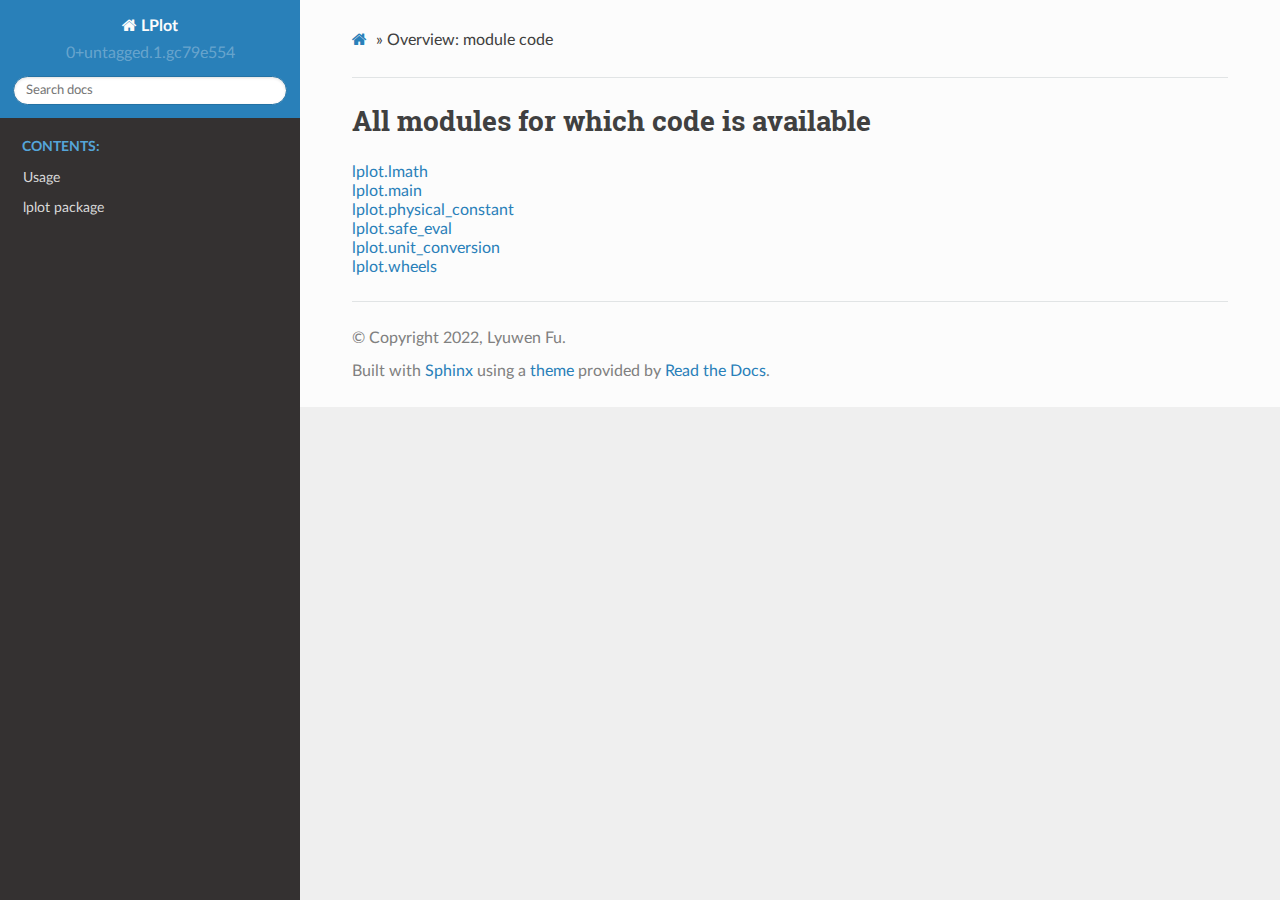
==== commit 4635a49a: "deploy: c79e554c4b117b3caa55ad9b23cb1c4d13c9fa54" ====
--- a/_modules/index.html
+++ b/_modules/index.html
@@ -3,7 +3,7 @@
 <head>
   <meta charset="utf-8" />
   <meta name="viewport" content="width=device-width, initial-scale=1.0" />
-  <title>Overview: module code &mdash; LPlot 0+untagged.1.gf34947f documentation</title>
+  <title>Overview: module code &mdash; LPlot 0+untagged.1.gc79e554 documentation</title>
       <link rel="stylesheet" href="../_static/pygments.css" type="text/css" />
       <link rel="stylesheet" href="../_static/css/theme.css" type="text/css" />
       <link rel="stylesheet" href="../_static/copybutton.css" type="text/css" />
@@ -32,7 +32,7 @@
             <a href="../index.html" class="icon icon-home"> LPlot
           </a>
               <div class="version">
-                0+untagged.1.gf34947f
+                0+untagged.1.gc79e554
               </div>
 <div role="search">
   <form id="rtd-search-form" class="wy-form" action="../search.html" method="get">
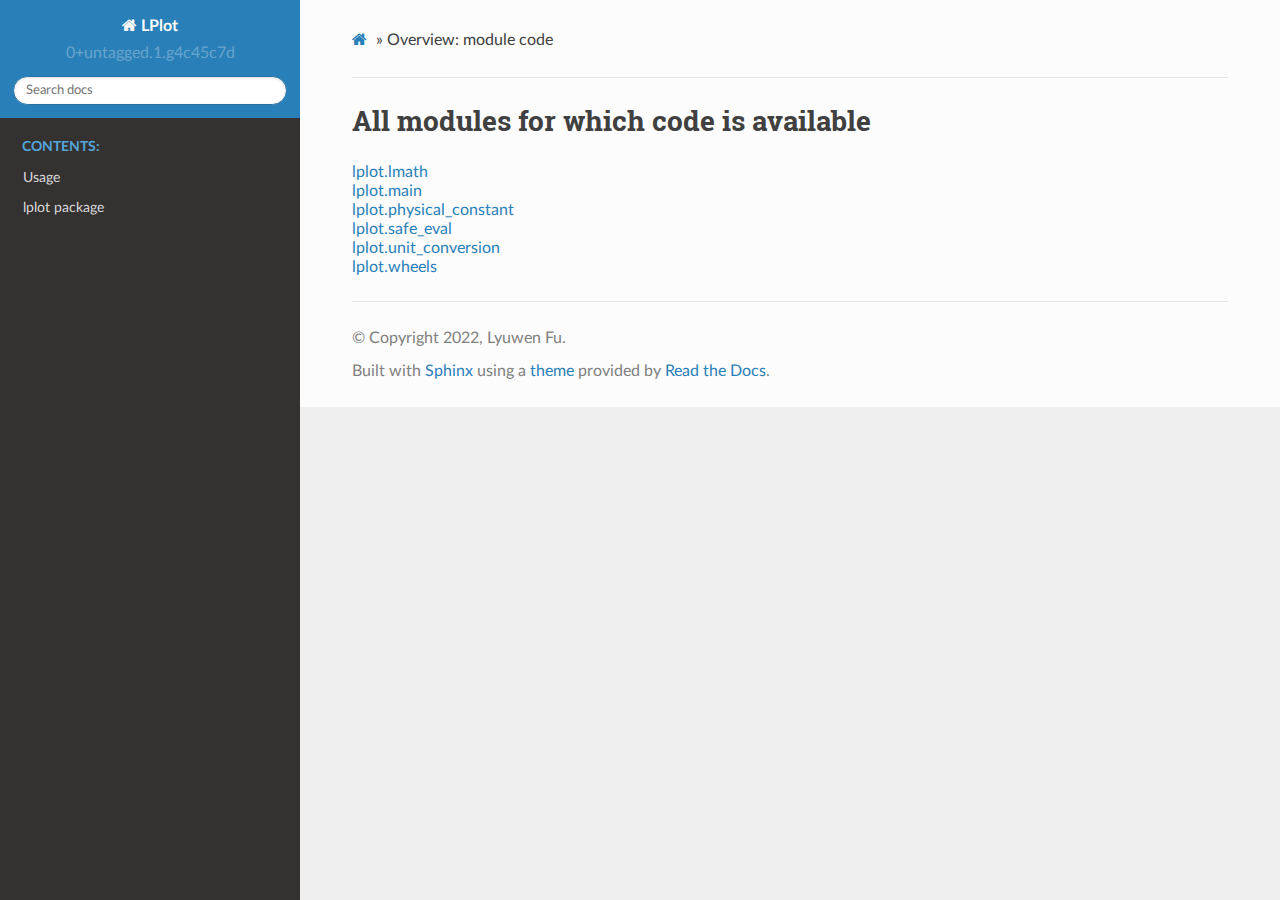
==== commit 498360dd: "deploy: 4c45c7d870e8a10ecbe10119531e47c37d69e96d" ====
--- a/_modules/index.html
+++ b/_modules/index.html
@@ -3,7 +3,7 @@
 <head>
   <meta charset="utf-8" />
   <meta name="viewport" content="width=device-width, initial-scale=1.0" />
-  <title>Overview: module code &mdash; LPlot 0+untagged.1.gc79e554 documentation</title>
+  <title>Overview: module code &mdash; LPlot 0+untagged.1.g4c45c7d documentation</title>
       <link rel="stylesheet" href="../_static/pygments.css" type="text/css" />
       <link rel="stylesheet" href="../_static/css/theme.css" type="text/css" />
       <link rel="stylesheet" href="../_static/copybutton.css" type="text/css" />
@@ -32,7 +32,7 @@
             <a href="../index.html" class="icon icon-home"> LPlot
           </a>
               <div class="version">
-                0+untagged.1.gc79e554
+                0+untagged.1.g4c45c7d
               </div>
 <div role="search">
   <form id="rtd-search-form" class="wy-form" action="../search.html" method="get">
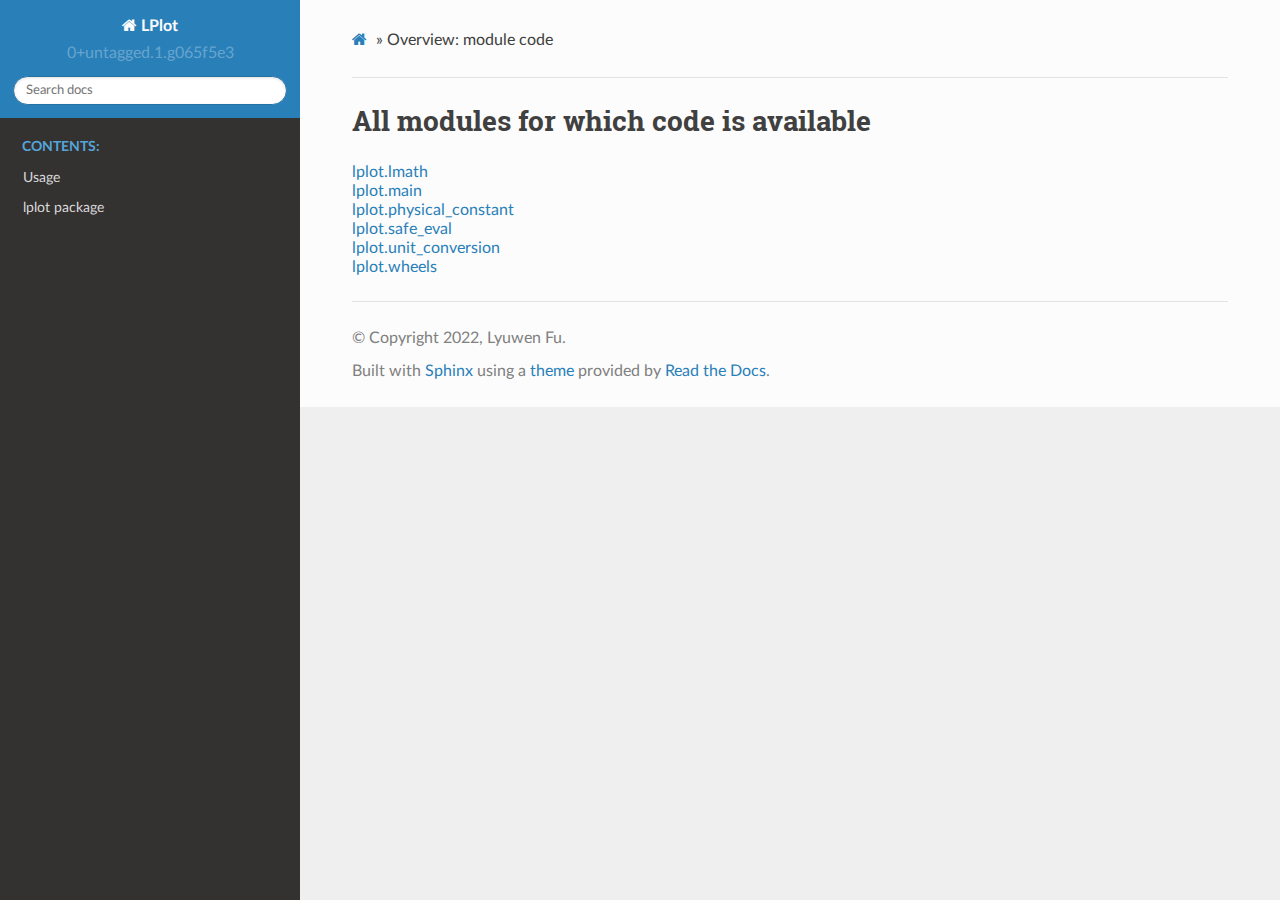
==== commit cf64103f: "deploy: 065f5e329253b380c2982133f7cf6e65beba53dc" ====
--- a/_modules/index.html
+++ b/_modules/index.html
@@ -3,7 +3,7 @@
 <head>
   <meta charset="utf-8" />
   <meta name="viewport" content="width=device-width, initial-scale=1.0" />
-  <title>Overview: module code &mdash; LPlot 0+untagged.1.g4c45c7d documentation</title>
+  <title>Overview: module code &mdash; LPlot 0+untagged.1.g065f5e3 documentation</title>
       <link rel="stylesheet" href="../_static/pygments.css" type="text/css" />
       <link rel="stylesheet" href="../_static/css/theme.css" type="text/css" />
       <link rel="stylesheet" href="../_static/copybutton.css" type="text/css" />
@@ -32,7 +32,7 @@
             <a href="../index.html" class="icon icon-home"> LPlot
           </a>
               <div class="version">
-                0+untagged.1.g4c45c7d
+                0+untagged.1.g065f5e3
               </div>
 <div role="search">
   <form id="rtd-search-form" class="wy-form" action="../search.html" method="get">
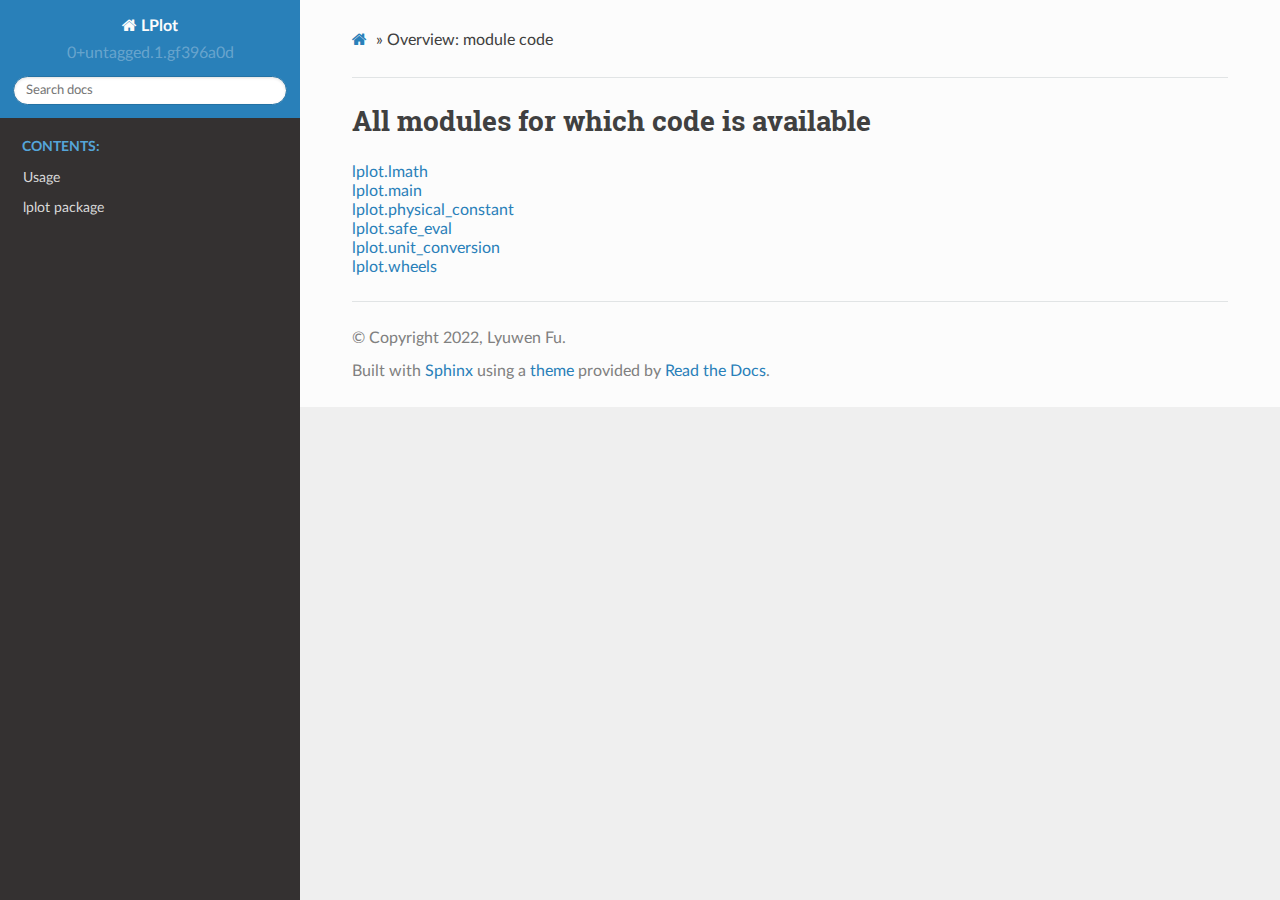
==== commit d992666c: "deploy: f396a0d0eb1785186d4a3c857a7a5fe4472cd418" ====
--- a/_modules/index.html
+++ b/_modules/index.html
@@ -3,7 +3,7 @@
 <head>
   <meta charset="utf-8" />
   <meta name="viewport" content="width=device-width, initial-scale=1.0" />
-  <title>Overview: module code &mdash; LPlot 0+untagged.1.g065f5e3 documentation</title>
+  <title>Overview: module code &mdash; LPlot 0+untagged.1.gf396a0d documentation</title>
       <link rel="stylesheet" href="../_static/pygments.css" type="text/css" />
       <link rel="stylesheet" href="../_static/css/theme.css" type="text/css" />
       <link rel="stylesheet" href="../_static/copybutton.css" type="text/css" />
@@ -32,7 +32,7 @@
             <a href="../index.html" class="icon icon-home"> LPlot
           </a>
               <div class="version">
-                0+untagged.1.g065f5e3
+                0+untagged.1.gf396a0d
               </div>
 <div role="search">
   <form id="rtd-search-form" class="wy-form" action="../search.html" method="get">
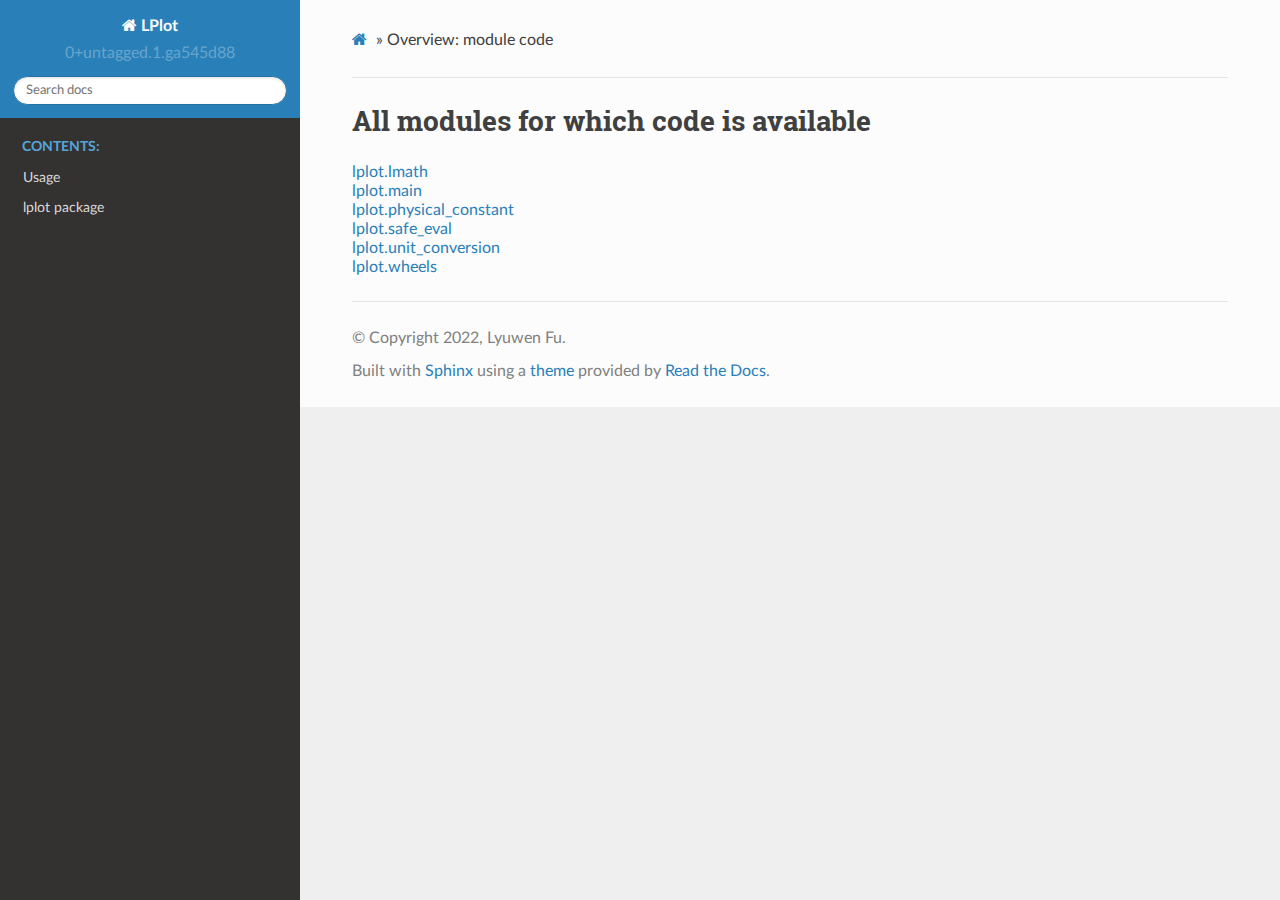
==== commit f0b1ef5d: "deploy: a545d885866f7c3136e9fa17de361e8f6bea970a" ====
--- a/_modules/index.html
+++ b/_modules/index.html
@@ -3,7 +3,7 @@
 <head>
   <meta charset="utf-8" />
   <meta name="viewport" content="width=device-width, initial-scale=1.0" />
-  <title>Overview: module code &mdash; LPlot 0+untagged.1.gf396a0d documentation</title>
+  <title>Overview: module code &mdash; LPlot 0+untagged.1.ga545d88 documentation</title>
       <link rel="stylesheet" href="../_static/pygments.css" type="text/css" />
       <link rel="stylesheet" href="../_static/css/theme.css" type="text/css" />
       <link rel="stylesheet" href="../_static/copybutton.css" type="text/css" />
@@ -32,7 +32,7 @@
             <a href="../index.html" class="icon icon-home"> LPlot
           </a>
               <div class="version">
-                0+untagged.1.gf396a0d
+                0+untagged.1.ga545d88
               </div>
 <div role="search">
   <form id="rtd-search-form" class="wy-form" action="../search.html" method="get">
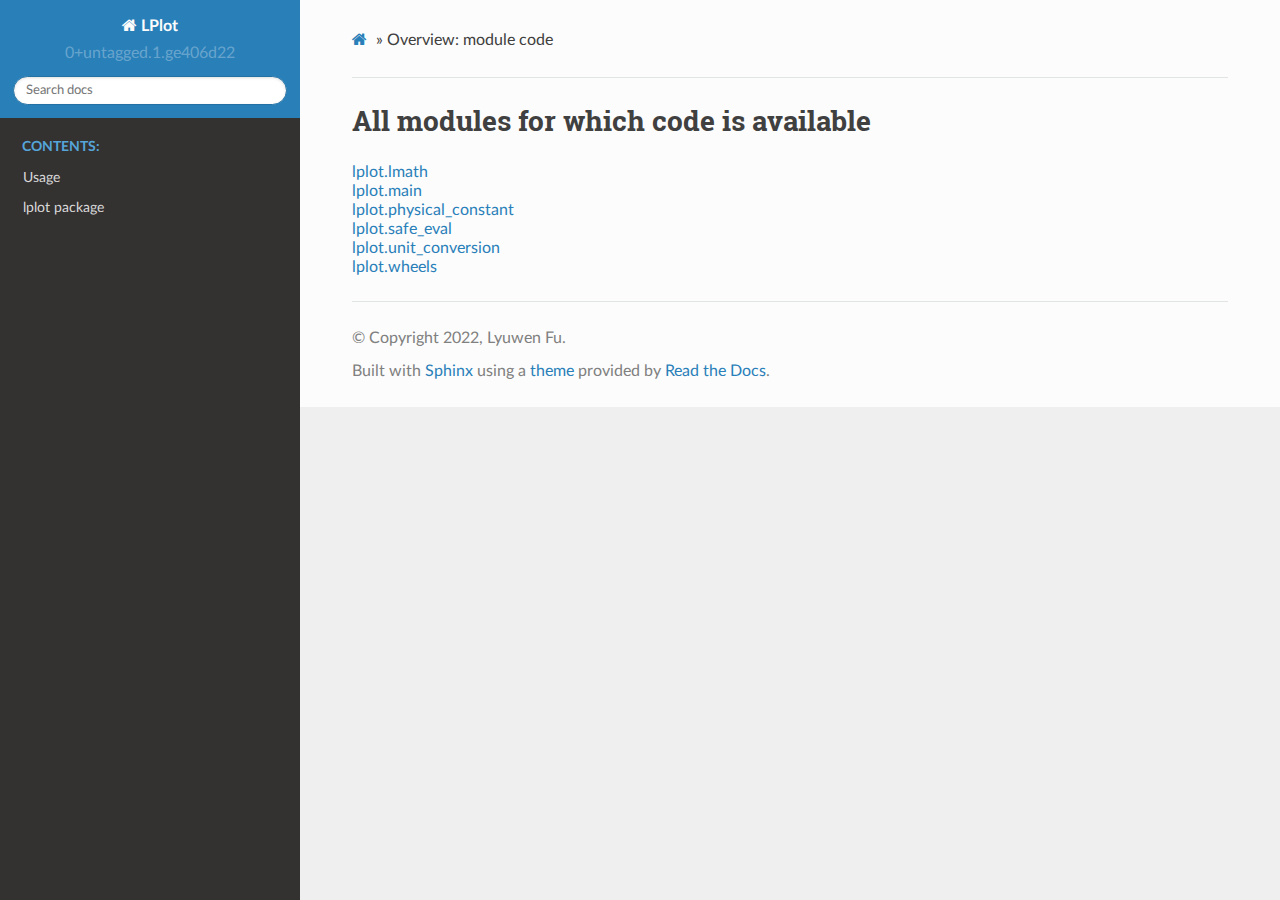
==== commit 73545f30: "deploy: e406d22017364e4024dd37b961233ecf77410673" ====
--- a/_modules/index.html
+++ b/_modules/index.html
@@ -3,7 +3,7 @@
 <head>
   <meta charset="utf-8" />
   <meta name="viewport" content="width=device-width, initial-scale=1.0" />
-  <title>Overview: module code &mdash; LPlot 0+untagged.1.ga545d88 documentation</title>
+  <title>Overview: module code &mdash; LPlot 0+untagged.1.ge406d22 documentation</title>
       <link rel="stylesheet" href="../_static/pygments.css" type="text/css" />
       <link rel="stylesheet" href="../_static/css/theme.css" type="text/css" />
       <link rel="stylesheet" href="../_static/copybutton.css" type="text/css" />
@@ -32,7 +32,7 @@
             <a href="../index.html" class="icon icon-home"> LPlot
           </a>
               <div class="version">
-                0+untagged.1.ga545d88
+                0+untagged.1.ge406d22
               </div>
 <div role="search">
   <form id="rtd-search-form" class="wy-form" action="../search.html" method="get">
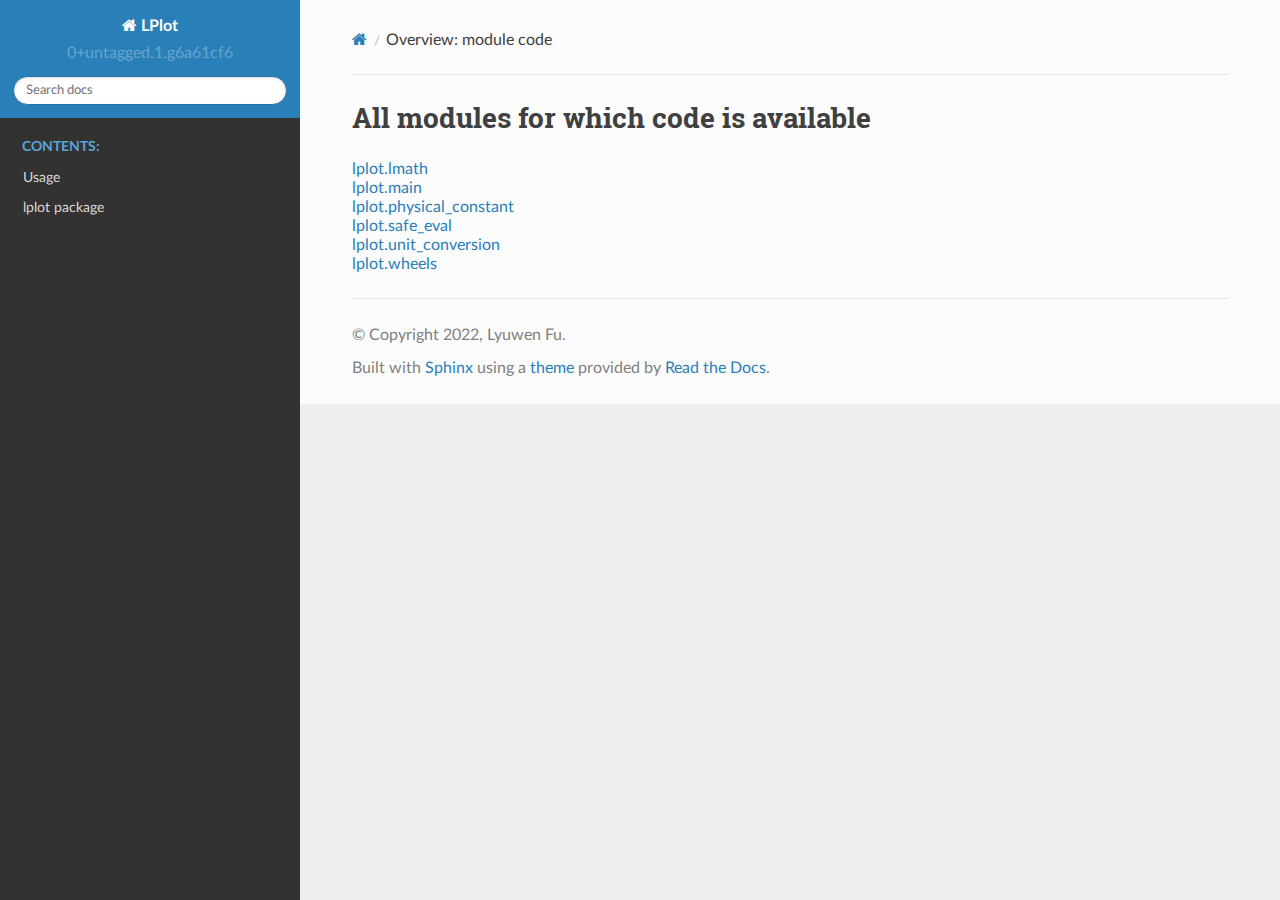
==== commit 5097d5c7: "deploy: 6a61cf6f4702ab3e69b44d1f46489e75025b63d1" ====
--- a/_modules/index.html
+++ b/_modules/index.html
@@ -1,24 +1,26 @@
 <!DOCTYPE html>
-<html class="writer-html5" lang="en" >
+<html class="writer-html5" lang="en" data-content_root="../">
 <head>
   <meta charset="utf-8" />
   <meta name="viewport" content="width=device-width, initial-scale=1.0" />
-  <title>Overview: module code &mdash; LPlot 0+untagged.1.ge406d22 documentation</title>
-      <link rel="stylesheet" href="../_static/pygments.css" type="text/css" />
-      <link rel="stylesheet" href="../_static/css/theme.css" type="text/css" />
-      <link rel="stylesheet" href="../_static/copybutton.css" type="text/css" />
-      <link rel="stylesheet" href="../_static/css/custom_style.css" type="text/css" />
+  <title>Overview: module code &mdash; LPlot 0+untagged.1.g6a61cf6 documentation</title>
+      <link rel="stylesheet" type="text/css" href="../_static/pygments.css?v=80d5e7a1" />
+      <link rel="stylesheet" type="text/css" href="../_static/css/theme.css?v=19f00094" />
+      <link rel="stylesheet" type="text/css" href="../_static/copybutton.css?v=76b2166b" />
+      <link rel="stylesheet" type="text/css" href="../_static/css/custom_style.css?v=23517495" />
+
+  
   <!--[if lt IE 9]>
     <script src="../_static/js/html5shiv.min.js"></script>
   <![endif]-->
   
-        <script data-url_root="../" id="documentation_options" src="../_static/documentation_options.js"></script>
-        <script src="../_static/jquery.js"></script>
-        <script src="../_static/underscore.js"></script>
-        <script src="../_static/_sphinx_javascript_frameworks_compat.js"></script>
-        <script src="../_static/doctools.js"></script>
-        <script src="../_static/clipboard.min.js"></script>
-        <script src="../_static/copybutton.js"></script>
+        <script src="../_static/jquery.js?v=5d32c60e"></script>
+        <script src="../_static/_sphinx_javascript_frameworks_compat.js?v=2cd50e6c"></script>
+        <script src="../_static/documentation_options.js?v=f2e6cab5"></script>
+        <script src="../_static/doctools.js?v=9a2dae69"></script>
+        <script src="../_static/sphinx_highlight.js?v=dc90522c"></script>
+        <script src="../_static/clipboard.min.js?v=a7894cd8"></script>
+        <script src="../_static/copybutton.js?v=f281be69"></script>
     <script src="../_static/js/theme.js"></script>
     <link rel="index" title="Index" href="../genindex.html" />
     <link rel="search" title="Search" href="../search.html" /> 
@@ -29,14 +31,18 @@
     <nav data-toggle="wy-nav-shift" class="wy-nav-side">
       <div class="wy-side-scroll">
         <div class="wy-side-nav-search" >
-            <a href="../index.html" class="icon icon-home"> LPlot
+
+          
+          
+          <a href="../index.html" class="icon icon-home">
+            LPlot
           </a>
               <div class="version">
-                0+untagged.1.ge406d22
+                0+untagged.1.g6a61cf6
               </div>
 <div role="search">
   <form id="rtd-search-form" class="wy-form" action="../search.html" method="get">
-    <input type="text" name="q" placeholder="Search docs" />
+    <input type="text" name="q" placeholder="Search docs" aria-label="Search docs" />
     <input type="hidden" name="check_keywords" value="yes" />
     <input type="hidden" name="area" value="default" />
   </form>
@@ -61,8 +67,8 @@
         <div class="rst-content">
           <div role="navigation" aria-label="Page navigation">
   <ul class="wy-breadcrumbs">
-      <li><a href="../index.html" class="icon icon-home"></a> &raquo;</li>
-      <li>Overview: module code</li>
+      <li><a href="../index.html" class="icon icon-home" aria-label="Home"></a></li>
+      <li class="breadcrumb-item active">Overview: module code</li>
       <li class="wy-breadcrumbs-aside">
       </li>
   </ul>
--- a/_static/pygments.css
+++ b/_static/pygments.css
@@ -17,6 +17,7 @@
 .highlight .cs { color: #3D7B7B; font-style: italic } /* Comment.Special */
 .highlight .gd { color: #A00000 } /* Generic.Deleted */
 .highlight .ge { font-style: italic } /* Generic.Emph */
+.highlight .ges { font-weight: bold; font-style: italic } /* Generic.EmphStrong */
 .highlight .gr { color: #E40000 } /* Generic.Error */
 .highlight .gh { color: #000080; font-weight: bold } /* Generic.Heading */
 .highlight .gi { color: #008400 } /* Generic.Inserted */
--- a/_static/css/theme.css
+++ b/_static/css/theme.css
@@ -1,4 +1,4 @@
-html{box-sizing:border-box}*,:after,:before{box-sizing:inherit}article,aside,details,figcaption,figure,footer,header,hgroup,nav,section{display:block}audio,canvas,video{display:inline-block;*display:inline;*zoom:1}[hidden],audio:not([controls]){display:none}*{-webkit-box-sizing:border-box;-moz-box-sizing:border-box;box-sizing:border-box}html{font-size:100%;-webkit-text-size-adjust:100%;-ms-text-size-adjust:100%}body{margin:0}a:active,a:hover{outline:0}abbr[title]{border-bottom:1px dotted}b,strong{font-weight:700}blockquote{margin:0}dfn{font-style:italic}ins{background:#ff9;text-decoration:none}ins,mark{color:#000}mark{background:#ff0;font-style:italic;font-weight:700}.rst-content code,.rst-content tt,code,kbd,pre,samp{font-family:monospace,serif;_font-family:courier new,monospace;font-size:1em}pre{white-space:pre}q{quotes:none}q:after,q:before{content:"";content:none}small{font-size:85%}sub,sup{font-size:75%;line-height:0;position:relative;vertical-align:baseline}sup{top:-.5em}sub{bottom:-.25em}dl,ol,ul{margin:0;padding:0;list-style:none;list-style-image:none}li{list-style:none}dd{margin:0}img{border:0;-ms-interpolation-mode:bicubic;vertical-align:middle;max-width:100%}svg:not(:root){overflow:hidden}figure,form{margin:0}label{cursor:pointer}button,input,select,textarea{font-size:100%;margin:0;vertical-align:baseline;*vertical-align:middle}button,input{line-height:normal}button,input[type=button],input[type=reset],input[type=submit]{cursor:pointer;-webkit-appearance:button;*overflow:visible}button[disabled],input[disabled]{cursor:default}input[type=search]{-webkit-appearance:textfield;-moz-box-sizing:content-box;-webkit-box-sizing:content-box;box-sizing:content-box}textarea{resize:vertical}table{border-collapse:collapse;border-spacing:0}td{vertical-align:top}.chromeframe{margin:.2em 0;background:#ccc;color:#000;padding:.2em 0}.ir{display:block;border:0;text-indent:-999em;overflow:hidden;background-color:transparent;background-repeat:no-repeat;text-align:left;direction:ltr;*line-height:0}.ir br{display:none}.hidden{display:none!important;visibility:hidden}.visuallyhidden{border:0;clip:rect(0 0 0 0);height:1px;margin:-1px;overflow:hidden;padding:0;position:absolute;width:1px}.visuallyhidden.focusable:active,.visuallyhidden.focusable:focus{clip:auto;height:auto;margin:0;overflow:visible;position:static;width:auto}.invisible{visibility:hidden}.relative{position:relative}big,small{font-size:100%}@media print{body,html,section{background:none!important}*{box-shadow:none!important;text-shadow:none!important;filter:none!important;-ms-filter:none!important}a,a:visited{text-decoration:underline}.ir a:after,a[href^="#"]:after,a[href^="javascript:"]:after{content:""}blockquote,pre{page-break-inside:avoid}thead{display:table-header-group}img,tr{page-break-inside:avoid}img{max-width:100%!important}@page{margin:.5cm}.rst-content .toctree-wrapper>p.caption,h2,h3,p{orphans:3;widows:3}.rst-content .toctree-wrapper>p.caption,h2,h3{page-break-after:avoid}}.btn,.fa:before,.icon:before,.rst-content .admonition,.rst-content .admonition-title:before,.rst-content .admonition-todo,.rst-content .attention,.rst-content .caution,.rst-content .code-block-caption .headerlink:before,.rst-content .danger,.rst-content .eqno .headerlink:before,.rst-content .error,.rst-content .hint,.rst-content .important,.rst-content .note,.rst-content .seealso,.rst-content .tip,.rst-content .warning,.rst-content code.download span:first-child:before,.rst-content dl dt .headerlink:before,.rst-content h1 .headerlink:before,.rst-content h2 .headerlink:before,.rst-content h3 .headerlink:before,.rst-content h4 .headerlink:before,.rst-content h5 .headerlink:before,.rst-content h6 .headerlink:before,.rst-content p.caption .headerlink:before,.rst-content p .headerlink:before,.rst-content table>caption .headerlink:before,.rst-content tt.download span:first-child:before,.wy-alert,.wy-dropdown .caret:before,.wy-inline-validate.wy-inline-validate-danger .wy-input-context:before,.wy-inline-validate.wy-inline-validate-info .wy-input-context:before,.wy-inline-validate.wy-inline-validate-success .wy-input-context:before,.wy-inline-validate.wy-inline-validate-warning .wy-input-context:before,.wy-menu-vertical li.current>a,.wy-menu-vertical li.current>a button.toctree-expand:before,.wy-menu-vertical li.on a,.wy-menu-vertical li.on a button.toctree-expand:before,.wy-menu-vertical li button.toctree-expand:before,.wy-nav-top a,.wy-side-nav-search .wy-dropdown>a,.wy-side-nav-search>a,input[type=color],input[type=date],input[type=datetime-local],input[type=datetime],input[type=email],input[type=month],input[type=number],input[type=password],input[type=search],input[type=tel],input[type=text],input[type=time],input[type=url],input[type=week],select,textarea{-webkit-font-smoothing:antialiased}.clearfix{*zoom:1}.clearfix:after,.clearfix:before{display:table;content:""}.clearfix:after{clear:both}/*!
+html{box-sizing:border-box}*,:after,:before{box-sizing:inherit}article,aside,details,figcaption,figure,footer,header,hgroup,nav,section{display:block}audio,canvas,video{display:inline-block;*display:inline;*zoom:1}[hidden],audio:not([controls]){display:none}*{-webkit-box-sizing:border-box;-moz-box-sizing:border-box;box-sizing:border-box}html{font-size:100%;-webkit-text-size-adjust:100%;-ms-text-size-adjust:100%}body{margin:0}a:active,a:hover{outline:0}abbr[title]{border-bottom:1px dotted}b,strong{font-weight:700}blockquote{margin:0}dfn{font-style:italic}ins{background:#ff9;text-decoration:none}ins,mark{color:#000}mark{background:#ff0;font-style:italic;font-weight:700}.rst-content code,.rst-content tt,code,kbd,pre,samp{font-family:monospace,serif;_font-family:courier new,monospace;font-size:1em}pre{white-space:pre}q{quotes:none}q:after,q:before{content:"";content:none}small{font-size:85%}sub,sup{font-size:75%;line-height:0;position:relative;vertical-align:baseline}sup{top:-.5em}sub{bottom:-.25em}dl,ol,ul{margin:0;padding:0;list-style:none;list-style-image:none}li{list-style:none}dd{margin:0}img{border:0;-ms-interpolation-mode:bicubic;vertical-align:middle;max-width:100%}svg:not(:root){overflow:hidden}figure,form{margin:0}label{cursor:pointer}button,input,select,textarea{font-size:100%;margin:0;vertical-align:baseline;*vertical-align:middle}button,input{line-height:normal}button,input[type=button],input[type=reset],input[type=submit]{cursor:pointer;-webkit-appearance:button;*overflow:visible}button[disabled],input[disabled]{cursor:default}input[type=search]{-webkit-appearance:textfield;-moz-box-sizing:content-box;-webkit-box-sizing:content-box;box-sizing:content-box}textarea{resize:vertical}table{border-collapse:collapse;border-spacing:0}td{vertical-align:top}.chromeframe{margin:.2em 0;background:#ccc;color:#000;padding:.2em 0}.ir{display:block;border:0;text-indent:-999em;overflow:hidden;background-color:transparent;background-repeat:no-repeat;text-align:left;direction:ltr;*line-height:0}.ir br{display:none}.hidden{display:none!important;visibility:hidden}.visuallyhidden{border:0;clip:rect(0 0 0 0);height:1px;margin:-1px;overflow:hidden;padding:0;position:absolute;width:1px}.visuallyhidden.focusable:active,.visuallyhidden.focusable:focus{clip:auto;height:auto;margin:0;overflow:visible;position:static;width:auto}.invisible{visibility:hidden}.relative{position:relative}big,small{font-size:100%}@media print{body,html,section{background:none!important}*{box-shadow:none!important;text-shadow:none!important;filter:none!important;-ms-filter:none!important}a,a:visited{text-decoration:underline}.ir a:after,a[href^="#"]:after,a[href^="javascript:"]:after{content:""}blockquote,pre{page-break-inside:avoid}thead{display:table-header-group}img,tr{page-break-inside:avoid}img{max-width:100%!important}@page{margin:.5cm}.rst-content .toctree-wrapper>p.caption,h2,h3,p{orphans:3;widows:3}.rst-content .toctree-wrapper>p.caption,h2,h3{page-break-after:avoid}}.btn,.fa:before,.icon:before,.rst-content .admonition,.rst-content .admonition-title:before,.rst-content .admonition-todo,.rst-content .attention,.rst-content .caution,.rst-content .code-block-caption .headerlink:before,.rst-content .danger,.rst-content .eqno .headerlink:before,.rst-content .error,.rst-content .hint,.rst-content .important,.rst-content .note,.rst-content .seealso,.rst-content .tip,.rst-content .warning,.rst-content code.download span:first-child:before,.rst-content dl dt .headerlink:before,.rst-content h1 .headerlink:before,.rst-content h2 .headerlink:before,.rst-content h3 .headerlink:before,.rst-content h4 .headerlink:before,.rst-content h5 .headerlink:before,.rst-content h6 .headerlink:before,.rst-content p.caption .headerlink:before,.rst-content p .headerlink:before,.rst-content table>caption .headerlink:before,.rst-content tt.download span:first-child:before,.wy-alert,.wy-dropdown .caret:before,.wy-inline-validate.wy-inline-validate-danger .wy-input-context:before,.wy-inline-validate.wy-inline-validate-info .wy-input-context:before,.wy-inline-validate.wy-inline-validate-success .wy-input-context:before,.wy-inline-validate.wy-inline-validate-warning .wy-input-context:before,.wy-menu-vertical li.current>a button.toctree-expand:before,.wy-menu-vertical li.on a button.toctree-expand:before,.wy-menu-vertical li button.toctree-expand:before,input[type=color],input[type=date],input[type=datetime-local],input[type=datetime],input[type=email],input[type=month],input[type=number],input[type=password],input[type=search],input[type=tel],input[type=text],input[type=time],input[type=url],input[type=week],select,textarea{-webkit-font-smoothing:antialiased}.clearfix{*zoom:1}.clearfix:after,.clearfix:before{display:table;content:""}.clearfix:after{clear:both}/*!
  *  Font Awesome 4.7.0 by @davegandy - http://fontawesome.io - @fontawesome
  *  License - http://fontawesome.io/license (Font: SIL OFL 1.1, CSS: MIT License)
- */@font-face{font-family:FontAwesome;src:url(fonts/fontawesome-webfont.eot?674f50d287a8c48dc19ba404d20fe713);src:url(fonts/fontawesome-webfont.eot?674f50d287a8c48dc19ba404d20fe713?#iefix&v=4.7.0) format("embedded-opentype"),url(fonts/fontawesome-webfont.woff2?af7ae505a9eed503f8b8e6982036873e) format("woff2"),url(fonts/fontawesome-webfont.woff?fee66e712a8a08eef5805a46892932ad) format("woff"),url(fonts/fontawesome-webfont.ttf?b06871f281fee6b241d60582ae9369b9) format("truetype"),url(fonts/fontawesome-webfont.svg?912ec66d7572ff821749319396470bde#fontawesomeregular) format("svg");font-weight:400;font-style:normal}.fa,.icon,.rst-content .admonition-title,.rst-content .code-block-caption .headerlink,.rst-content .eqno .headerlink,.rst-content code.download span:first-child,.rst-content dl dt .headerlink,.rst-content h1 .headerlink,.rst-content h2 .headerlink,.rst-content h3 .headerlink,.rst-content h4 .headerlink,.rst-content h5 .headerlink,.rst-content h6 .headerlink,.rst-content p.caption .headerlink,.rst-content p .headerlink,.rst-content table>caption .headerlink,.rst-content tt.download span:first-child,.wy-menu-vertical li.current>a button.toctree-expand,.wy-menu-vertical li.on a button.toctree-expand,.wy-menu-vertical li button.toctree-expand{display:inline-block;font:normal normal normal 14px/1 FontAwesome;font-size:inherit;text-rendering:auto;-webkit-font-smoothing:antialiased;-moz-osx-font-smoothing:grayscale}.fa-lg{font-size:1.33333em;line-height:.75em;vertical-align:-15%}.fa-2x{font-size:2em}.fa-3x{font-size:3em}.fa-4x{font-size:4em}.fa-5x{font-size:5em}.fa-fw{width:1.28571em;text-align:center}.fa-ul{padding-left:0;margin-left:2.14286em;list-style-type:none}.fa-ul>li{position:relative}.fa-li{position:absolute;left:-2.14286em;width:2.14286em;top:.14286em;text-align:center}.fa-li.fa-lg{left:-1.85714em}.fa-border{padding:.2em .25em .15em;border:.08em solid #eee;border-radius:.1em}.fa-pull-left{float:left}.fa-pull-right{float:right}.fa-pull-left.icon,.fa.fa-pull-left,.rst-content .code-block-caption .fa-pull-left.headerlink,.rst-content .eqno .fa-pull-left.headerlink,.rst-content .fa-pull-left.admonition-title,.rst-content code.download span.fa-pull-left:first-child,.rst-content dl dt .fa-pull-left.headerlink,.rst-content h1 .fa-pull-left.headerlink,.rst-content h2 .fa-pull-left.headerlink,.rst-content h3 .fa-pull-left.headerlink,.rst-content h4 .fa-pull-left.headerlink,.rst-content h5 .fa-pull-left.headerlink,.rst-content h6 .fa-pull-left.headerlink,.rst-content p .fa-pull-left.headerlink,.rst-content table>caption .fa-pull-left.headerlink,.rst-content tt.download span.fa-pull-left:first-child,.wy-menu-vertical li.current>a button.fa-pull-left.toctree-expand,.wy-menu-vertical li.on a button.fa-pull-left.toctree-expand,.wy-menu-vertical li button.fa-pull-left.toctree-expand{margin-right:.3em}.fa-pull-right.icon,.fa.fa-pull-right,.rst-content .code-block-caption .fa-pull-right.headerlink,.rst-content .eqno .fa-pull-right.headerlink,.rst-content .fa-pull-right.admonition-title,.rst-content code.download span.fa-pull-right:first-child,.rst-content dl dt .fa-pull-right.headerlink,.rst-content h1 .fa-pull-right.headerlink,.rst-content h2 .fa-pull-right.headerlink,.rst-content h3 .fa-pull-right.headerlink,.rst-content h4 .fa-pull-right.headerlink,.rst-content h5 .fa-pull-right.headerlink,.rst-content h6 .fa-pull-right.headerlink,.rst-content p .fa-pull-right.headerlink,.rst-content table>caption .fa-pull-right.headerlink,.rst-content tt.download span.fa-pull-right:first-child,.wy-menu-vertical li.current>a button.fa-pull-right.toctree-expand,.wy-menu-vertical li.on a button.fa-pull-right.toctree-expand,.wy-menu-vertical li button.fa-pull-right.toctree-expand{margin-left:.3em}.pull-right{float:right}.pull-left{float:left}.fa.pull-left,.pull-left.icon,.rst-content .code-block-caption .pull-left.headerlink,.rst-content .eqno .pull-left.headerlink,.rst-content .pull-left.admonition-title,.rst-content code.download span.pull-left:first-child,.rst-content dl dt .pull-left.headerlink,.rst-content h1 .pull-left.headerlink,.rst-content h2 .pull-left.headerlink,.rst-content h3 .pull-left.headerlink,.rst-content h4 .pull-left.headerlink,.rst-content h5 .pull-left.headerlink,.rst-content h6 .pull-left.headerlink,.rst-content p .pull-left.headerlink,.rst-content table>caption .pull-left.headerlink,.rst-content tt.download span.pull-left:first-child,.wy-menu-vertical li.current>a button.pull-left.toctree-expand,.wy-menu-vertical li.on a button.pull-left.toctree-expand,.wy-menu-vertical li button.pull-left.toctree-expand{margin-right:.3em}.fa.pull-right,.pull-right.icon,.rst-content .code-block-caption .pull-right.headerlink,.rst-content .eqno .pull-right.headerlink,.rst-content .pull-right.admonition-title,.rst-content code.download span.pull-right:first-child,.rst-content dl dt .pull-right.headerlink,.rst-content h1 .pull-right.headerlink,.rst-content h2 .pull-right.headerlink,.rst-content h3 .pull-right.headerlink,.rst-content h4 .pull-right.headerlink,.rst-content h5 .pull-right.headerlink,.rst-content h6 .pull-right.headerlink,.rst-content p .pull-right.headerlink,.rst-content table>caption .pull-right.headerlink,.rst-content tt.download span.pull-right:first-child,.wy-menu-vertical li.current>a button.pull-right.toctree-expand,.wy-menu-vertical li.on a button.pull-right.toctree-expand,.wy-menu-vertical li button.pull-right.toctree-expand{margin-left:.3em}.fa-spin{-webkit-animation:fa-spin 2s linear infinite;animation:fa-spin 2s linear infinite}.fa-pulse{-webkit-animation:fa-spin 1s steps(8) infinite;animation:fa-spin 1s steps(8) infinite}@-webkit-keyframes fa-spin{0%{-webkit-transform:rotate(0deg);transform:rotate(0deg)}to{-webkit-transform:rotate(359deg);transform:rotate(359deg)}}@keyframes fa-spin{0%{-webkit-transform:rotate(0deg);transform:rotate(0deg)}to{-webkit-transform:rotate(359deg);transform:rotate(359deg)}}.fa-rotate-90{-ms-filter:"progid:DXImageTransform.Microsoft.BasicImage(rotation=1)";-webkit-transform:rotate(90deg);-ms-transform:rotate(90deg);transform:rotate(90deg)}.fa-rotate-180{-ms-filter:"progid:DXImageTransform.Microsoft.BasicImage(rotation=2)";-webkit-transform:rotate(180deg);-ms-transform:rotate(180deg);transform:rotate(180deg)}.fa-rotate-270{-ms-filter:"progid:DXImageTransform.Microsoft.BasicImage(rotation=3)";-webkit-transform:rotate(270deg);-ms-transform:rotate(270deg);transform:rotate(270deg)}.fa-flip-horizontal{-ms-filter:"progid:DXImageTransform.Microsoft.BasicImage(rotation=0, mirror=1)";-webkit-transform:scaleX(-1);-ms-transform:scaleX(-1);transform:scaleX(-1)}.fa-flip-vertical{-ms-filter:"progid:DXImageTransform.Microsoft.BasicImage(rotation=2, mirror=1)";-webkit-transform:scaleY(-1);-ms-transform:scaleY(-1);transform:scaleY(-1)}:root .fa-flip-horizontal,:root .fa-flip-vertical,:root .fa-rotate-90,:root .fa-rotate-180,:root .fa-rotate-270{filter:none}.fa-stack{position:relative;display:inline-block;width:2em;height:2em;line-height:2em;vertical-align:middle}.fa-stack-1x,.fa-stack-2x{position:absolute;left:0;width:100%;text-align:center}.fa-stack-1x{line-height:inherit}.fa-stack-2x{font-size:2em}.fa-inverse{color:#fff}.fa-glass:before{content:""}.fa-music:before{content:""}.fa-search:before,.icon-search:before{content:""}.fa-envelope-o:before{content:""}.fa-heart:before{content:""}.fa-star:before{content:""}.fa-star-o:before{content:""}.fa-user:before{content:""}.fa-film:before{content:""}.fa-th-large:before{content:""}.fa-th:before{content:""}.fa-th-list:before{content:""}.fa-check:before{content:""}.fa-close:before,.fa-remove:before,.fa-times:before{content:""}.fa-search-plus:before{content:""}.fa-search-minus:before{content:""}.fa-power-off:before{content:""}.fa-signal:before{content:""}.fa-cog:before,.fa-gear:before{content:""}.fa-trash-o:before{content:""}.fa-home:before,.icon-home:before{content:""}.fa-file-o:before{content:""}.fa-clock-o:before{content:""}.fa-road:before{content:""}.fa-download:before,.rst-content code.download span:first-child:before,.rst-content tt.download span:first-child:before{content:""}.fa-arrow-circle-o-down:before{content:""}.fa-arrow-circle-o-up:before{content:""}.fa-inbox:before{content:""}.fa-play-circle-o:before{content:""}.fa-repeat:before,.fa-rotate-right:before{content:""}.fa-refresh:before{content:""}.fa-list-alt:before{content:""}.fa-lock:before{content:""}.fa-flag:before{content:""}.fa-headphones:before{content:""}.fa-volume-off:before{content:""}.fa-volume-down:before{content:""}.fa-volume-up:before{content:""}.fa-qrcode:before{content:""}.fa-barcode:before{content:""}.fa-tag:before{content:""}.fa-tags:before{content:""}.fa-book:before,.icon-book:before{content:""}.fa-bookmark:before{content:""}.fa-print:before{content:""}.fa-camera:before{content:""}.fa-font:before{content:""}.fa-bold:before{content:""}.fa-italic:before{content:""}.fa-text-height:before{content:""}.fa-text-width:before{content:""}.fa-align-left:before{content:""}.fa-align-center:before{content:""}.fa-align-right:before{content:""}.fa-align-justify:before{content:""}.fa-list:before{content:""}.fa-dedent:before,.fa-outdent:before{content:""}.fa-indent:before{content:""}.fa-video-camera:before{content:""}.fa-image:before,.fa-photo:before,.fa-picture-o:before{content:""}.fa-pencil:before{content:""}.fa-map-marker:before{content:""}.fa-adjust:before{content:""}.fa-tint:before{content:""}.fa-edit:before,.fa-pencil-square-o:before{content:""}.fa-share-square-o:before{content:""}.fa-check-square-o:before{content:""}.fa-arrows:before{content:""}.fa-step-backward:before{content:""}.fa-fast-backward:before{content:""}.fa-backward:before{content:""}.fa-play:before{content:""}.fa-pause:before{content:""}.fa-stop:before{content:""}.fa-forward:before{content:""}.fa-fast-forward:before{content:""}.fa-step-forward:before{content:""}.fa-eject:before{content:""}.fa-chevron-left:before{content:""}.fa-chevron-right:before{content:""}.fa-plus-circle:before{content:""}.fa-minus-circle:before{content:""}.fa-times-circle:before,.wy-inline-validate.wy-inline-validate-danger .wy-input-context:before{content:""}.fa-check-circle:before,.wy-inline-validate.wy-inline-validate-success .wy-input-context:before{content:""}.fa-question-circle:before{content:""}.fa-info-circle:before{content:""}.fa-crosshairs:before{content:""}.fa-times-circle-o:before{content:""}.fa-check-circle-o:before{content:""}.fa-ban:before{content:""}.fa-arrow-left:before{content:""}.fa-arrow-right:before{content:""}.fa-arrow-up:before{content:""}.fa-arrow-down:before{content:""}.fa-mail-forward:before,.fa-share:before{content:""}.fa-expand:before{content:""}.fa-compress:before{content:""}.fa-plus:before{content:""}.fa-minus:before{content:""}.fa-asterisk:before{content:""}.fa-exclamation-circle:before,.rst-content .admonition-title:before,.wy-inline-validate.wy-inline-validate-info .wy-input-context:before,.wy-inline-validate.wy-inline-validate-warning .wy-input-context:before{content:""}.fa-gift:before{content:""}.fa-leaf:before{content:""}.fa-fire:before,.icon-fire:before{content:""}.fa-eye:before{content:""}.fa-eye-slash:before{content:""}.fa-exclamation-triangle:before,.fa-warning:before{content:""}.fa-plane:before{content:""}.fa-calendar:before{content:""}.fa-random:before{content:""}.fa-comment:before{content:""}.fa-magnet:before{content:""}.fa-chevron-up:before{content:""}.fa-chevron-down:before{content:""}.fa-retweet:before{content:""}.fa-shopping-cart:before{content:""}.fa-folder:before{content:""}.fa-folder-open:before{content:""}.fa-arrows-v:before{content:""}.fa-arrows-h:before{content:""}.fa-bar-chart-o:before,.fa-bar-chart:before{content:""}.fa-twitter-square:before{content:""}.fa-facebook-square:before{content:""}.fa-camera-retro:before{content:""}.fa-key:before{content:""}.fa-cogs:before,.fa-gears:before{content:""}.fa-comments:before{content:""}.fa-thumbs-o-up:before{content:""}.fa-thumbs-o-down:before{content:""}.fa-star-half:before{content:""}.fa-heart-o:before{content:""}.fa-sign-out:before{content:""}.fa-linkedin-square:before{content:""}.fa-thumb-tack:before{content:""}.fa-external-link:before{content:""}.fa-sign-in:before{content:""}.fa-trophy:before{content:""}.fa-github-square:before{content:""}.fa-upload:before{content:""}.fa-lemon-o:before{content:""}.fa-phone:before{content:""}.fa-square-o:before{content:""}.fa-bookmark-o:before{content:""}.fa-phone-square:before{content:""}.fa-twitter:before{content:""}.fa-facebook-f:before,.fa-facebook:before{content:""}.fa-github:before,.icon-github:before{content:""}.fa-unlock:before{content:""}.fa-credit-card:before{content:""}.fa-feed:before,.fa-rss:before{content:""}.fa-hdd-o:before{content:""}.fa-bullhorn:before{content:""}.fa-bell:before{content:""}.fa-certificate:before{content:""}.fa-hand-o-right:before{content:""}.fa-hand-o-left:before{content:""}.fa-hand-o-up:before{content:""}.fa-hand-o-down:before{content:""}.fa-arrow-circle-left:before,.icon-circle-arrow-left:before{content:""}.fa-arrow-circle-right:before,.icon-circle-arrow-right:before{content:""}.fa-arrow-circle-up:before{content:""}.fa-arrow-circle-down:before{content:""}.fa-globe:before{content:""}.fa-wrench:before{content:""}.fa-tasks:before{content:""}.fa-filter:before{content:""}.fa-briefcase:before{content:""}.fa-arrows-alt:before{content:""}.fa-group:before,.fa-users:before{content:""}.fa-chain:before,.fa-link:before,.icon-link:before{content:""}.fa-cloud:before{content:""}.fa-flask:before{content:""}.fa-cut:before,.fa-scissors:before{content:""}.fa-copy:before,.fa-files-o:before{content:""}.fa-paperclip:before{content:""}.fa-floppy-o:before,.fa-save:before{content:""}.fa-square:before{content:""}.fa-bars:before,.fa-navicon:before,.fa-reorder:before{content:""}.fa-list-ul:before{content:""}.fa-list-ol:before{content:""}.fa-strikethrough:before{content:""}.fa-underline:before{content:""}.fa-table:before{content:""}.fa-magic:before{content:""}.fa-truck:before{content:""}.fa-pinterest:before{content:""}.fa-pinterest-square:before{content:""}.fa-google-plus-square:before{content:""}.fa-google-plus:before{content:""}.fa-money:before{content:""}.fa-caret-down:before,.icon-caret-down:before,.wy-dropdown .caret:before{content:""}.fa-caret-up:before{content:""}.fa-caret-left:before{content:""}.fa-caret-right:before{content:""}.fa-columns:before{content:""}.fa-sort:before,.fa-unsorted:before{content:""}.fa-sort-desc:before,.fa-sort-down:before{content:""}.fa-sort-asc:before,.fa-sort-up:before{content:""}.fa-envelope:before{content:""}.fa-linkedin:before{content:""}.fa-rotate-left:before,.fa-undo:before{content:""}.fa-gavel:before,.fa-legal:before{content:""}.fa-dashboard:before,.fa-tachometer:before{content:""}.fa-comment-o:before{content:""}.fa-comments-o:before{content:""}.fa-bolt:before,.fa-flash:before{content:""}.fa-sitemap:before{content:""}.fa-umbrella:before{content:""}.fa-clipboard:before,.fa-paste:before{content:""}.fa-lightbulb-o:before{content:""}.fa-exchange:before{content:""}.fa-cloud-download:before{content:""}.fa-cloud-upload:before{content:""}.fa-user-md:before{content:""}.fa-stethoscope:before{content:""}.fa-suitcase:before{content:""}.fa-bell-o:before{content:""}.fa-coffee:before{content:""}.fa-cutlery:before{content:""}.fa-file-text-o:before{content:""}.fa-building-o:before{content:""}.fa-hospital-o:before{content:""}.fa-ambulance:before{content:""}.fa-medkit:before{content:""}.fa-fighter-jet:before{content:""}.fa-beer:before{content:""}.fa-h-square:before{content:""}.fa-plus-square:before{content:""}.fa-angle-double-left:before{content:""}.fa-angle-double-right:before{content:""}.fa-angle-double-up:before{content:""}.fa-angle-double-down:before{content:""}.fa-angle-left:before{content:""}.fa-angle-right:before{content:""}.fa-angle-up:before{content:""}.fa-angle-down:before{content:""}.fa-desktop:before{content:""}.fa-laptop:before{content:""}.fa-tablet:before{content:""}.fa-mobile-phone:before,.fa-mobile:before{content:""}.fa-circle-o:before{content:""}.fa-quote-left:before{content:""}.fa-quote-right:before{content:""}.fa-spinner:before{content:""}.fa-circle:before{content:""}.fa-mail-reply:before,.fa-reply:before{content:""}.fa-github-alt:before{content:""}.fa-folder-o:before{content:""}.fa-folder-open-o:before{content:""}.fa-smile-o:before{content:""}.fa-frown-o:before{content:""}.fa-meh-o:before{content:""}.fa-gamepad:before{content:""}.fa-keyboard-o:before{content:""}.fa-flag-o:before{content:""}.fa-flag-checkered:before{content:""}.fa-terminal:before{content:""}.fa-code:before{content:""}.fa-mail-reply-all:before,.fa-reply-all:before{content:""}.fa-star-half-empty:before,.fa-star-half-full:before,.fa-star-half-o:before{content:""}.fa-location-arrow:before{content:""}.fa-crop:before{content:""}.fa-code-fork:before{content:""}.fa-chain-broken:before,.fa-unlink:before{content:""}.fa-question:before{content:""}.fa-info:before{content:""}.fa-exclamation:before{content:""}.fa-superscript:before{content:""}.fa-subscript:before{content:""}.fa-eraser:before{content:""}.fa-puzzle-piece:before{content:""}.fa-microphone:before{content:""}.fa-microphone-slash:before{content:""}.fa-shield:before{content:""}.fa-calendar-o:before{content:""}.fa-fire-extinguisher:before{content:""}.fa-rocket:before{content:""}.fa-maxcdn:before{content:""}.fa-chevron-circle-left:before{content:""}.fa-chevron-circle-right:before{content:""}.fa-chevron-circle-up:before{content:""}.fa-chevron-circle-down:before{content:""}.fa-html5:before{content:""}.fa-css3:before{content:""}.fa-anchor:before{content:""}.fa-unlock-alt:before{content:""}.fa-bullseye:before{content:""}.fa-ellipsis-h:before{content:""}.fa-ellipsis-v:before{content:""}.fa-rss-square:before{content:""}.fa-play-circle:before{content:""}.fa-ticket:before{content:""}.fa-minus-square:before{content:""}.fa-minus-square-o:before,.wy-menu-vertical li.current>a button.toctree-expand:before,.wy-menu-vertical li.on a button.toctree-expand:before{content:""}.fa-level-up:before{content:""}.fa-level-down:before{content:""}.fa-check-square:before{content:""}.fa-pencil-square:before{content:""}.fa-external-link-square:before{content:""}.fa-share-square:before{content:""}.fa-compass:before{content:""}.fa-caret-square-o-down:before,.fa-toggle-down:before{content:""}.fa-caret-square-o-up:before,.fa-toggle-up:before{content:""}.fa-caret-square-o-right:before,.fa-toggle-right:before{content:""}.fa-eur:before,.fa-euro:before{content:""}.fa-gbp:before{content:""}.fa-dollar:before,.fa-usd:before{content:""}.fa-inr:before,.fa-rupee:before{content:""}.fa-cny:before,.fa-jpy:before,.fa-rmb:before,.fa-yen:before{content:""}.fa-rouble:before,.fa-rub:before,.fa-ruble:before{content:""}.fa-krw:before,.fa-won:before{content:""}.fa-bitcoin:before,.fa-btc:before{content:""}.fa-file:before{content:""}.fa-file-text:before{content:""}.fa-sort-alpha-asc:before{content:""}.fa-sort-alpha-desc:before{content:""}.fa-sort-amount-asc:before{content:""}.fa-sort-amount-desc:before{content:""}.fa-sort-numeric-asc:before{content:""}.fa-sort-numeric-desc:before{content:""}.fa-thumbs-up:before{content:""}.fa-thumbs-down:before{content:""}.fa-youtube-square:before{content:""}.fa-youtube:before{content:""}.fa-xing:before{content:""}.fa-xing-square:before{content:""}.fa-youtube-play:before{content:""}.fa-dropbox:before{content:""}.fa-stack-overflow:before{content:""}.fa-instagram:before{content:""}.fa-flickr:before{content:""}.fa-adn:before{content:""}.fa-bitbucket:before,.icon-bitbucket:before{content:""}.fa-bitbucket-square:before{content:""}.fa-tumblr:before{content:""}.fa-tumblr-square:before{content:""}.fa-long-arrow-down:before{content:""}.fa-long-arrow-up:before{content:""}.fa-long-arrow-left:before{content:""}.fa-long-arrow-right:before{content:""}.fa-apple:before{content:""}.fa-windows:before{content:""}.fa-android:before{content:""}.fa-linux:before{content:""}.fa-dribbble:before{content:""}.fa-skype:before{content:""}.fa-foursquare:before{content:""}.fa-trello:before{content:""}.fa-female:before{content:""}.fa-male:before{content:""}.fa-gittip:before,.fa-gratipay:before{content:""}.fa-sun-o:before{content:""}.fa-moon-o:before{content:""}.fa-archive:before{content:""}.fa-bug:before{content:""}.fa-vk:before{content:""}.fa-weibo:before{content:""}.fa-renren:before{content:""}.fa-pagelines:before{content:""}.fa-stack-exchange:before{content:""}.fa-arrow-circle-o-right:before{content:""}.fa-arrow-circle-o-left:before{content:""}.fa-caret-square-o-left:before,.fa-toggle-left:before{content:""}.fa-dot-circle-o:before{content:""}.fa-wheelchair:before{content:""}.fa-vimeo-square:before{content:""}.fa-try:before,.fa-turkish-lira:before{content:""}.fa-plus-square-o:before,.wy-menu-vertical li button.toctree-expand:before{content:""}.fa-space-shuttle:before{content:""}.fa-slack:before{content:""}.fa-envelope-square:before{content:""}.fa-wordpress:before{content:""}.fa-openid:before{content:""}.fa-bank:before,.fa-institution:before,.fa-university:before{content:""}.fa-graduation-cap:before,.fa-mortar-board:before{content:""}.fa-yahoo:before{content:""}.fa-google:before{content:""}.fa-reddit:before{content:""}.fa-reddit-square:before{content:""}.fa-stumbleupon-circle:before{content:""}.fa-stumbleupon:before{content:""}.fa-delicious:before{content:""}.fa-digg:before{content:""}.fa-pied-piper-pp:before{content:""}.fa-pied-piper-alt:before{content:""}.fa-drupal:before{content:""}.fa-joomla:before{content:""}.fa-language:before{content:""}.fa-fax:before{content:""}.fa-building:before{content:""}.fa-child:before{content:""}.fa-paw:before{content:""}.fa-spoon:before{content:""}.fa-cube:before{content:""}.fa-cubes:before{content:""}.fa-behance:before{content:""}.fa-behance-square:before{content:""}.fa-steam:before{content:""}.fa-steam-square:before{content:""}.fa-recycle:before{content:""}.fa-automobile:before,.fa-car:before{content:""}.fa-cab:before,.fa-taxi:before{content:""}.fa-tree:before{content:""}.fa-spotify:before{content:""}.fa-deviantart:before{content:""}.fa-soundcloud:before{content:""}.fa-database:before{content:""}.fa-file-pdf-o:before{content:""}.fa-file-word-o:before{content:""}.fa-file-excel-o:before{content:""}.fa-file-powerpoint-o:before{content:""}.fa-file-image-o:before,.fa-file-photo-o:before,.fa-file-picture-o:before{content:""}.fa-file-archive-o:before,.fa-file-zip-o:before{content:""}.fa-file-audio-o:before,.fa-file-sound-o:before{content:""}.fa-file-movie-o:before,.fa-file-video-o:before{content:""}.fa-file-code-o:before{content:""}.fa-vine:before{content:""}.fa-codepen:before{content:""}.fa-jsfiddle:before{content:""}.fa-life-bouy:before,.fa-life-buoy:before,.fa-life-ring:before,.fa-life-saver:before,.fa-support:before{content:""}.fa-circle-o-notch:before{content:""}.fa-ra:before,.fa-rebel:before,.fa-resistance:before{content:""}.fa-empire:before,.fa-ge:before{content:""}.fa-git-square:before{content:""}.fa-git:before{content:""}.fa-hacker-news:before,.fa-y-combinator-square:before,.fa-yc-square:before{content:""}.fa-tencent-weibo:before{content:""}.fa-qq:before{content:""}.fa-wechat:before,.fa-weixin:before{content:""}.fa-paper-plane:before,.fa-send:before{content:""}.fa-paper-plane-o:before,.fa-send-o:before{content:""}.fa-history:before{content:""}.fa-circle-thin:before{content:""}.fa-header:before{content:""}.fa-paragraph:before{content:""}.fa-sliders:before{content:""}.fa-share-alt:before{content:""}.fa-share-alt-square:before{content:""}.fa-bomb:before{content:""}.fa-futbol-o:before,.fa-soccer-ball-o:before{content:""}.fa-tty:before{content:""}.fa-binoculars:before{content:""}.fa-plug:before{content:""}.fa-slideshare:before{content:""}.fa-twitch:before{content:""}.fa-yelp:before{content:""}.fa-newspaper-o:before{content:""}.fa-wifi:before{content:""}.fa-calculator:before{content:""}.fa-paypal:before{content:""}.fa-google-wallet:before{content:""}.fa-cc-visa:before{content:""}.fa-cc-mastercard:before{content:""}.fa-cc-discover:before{content:""}.fa-cc-amex:before{content:""}.fa-cc-paypal:before{content:""}.fa-cc-stripe:before{content:""}.fa-bell-slash:before{content:""}.fa-bell-slash-o:before{content:""}.fa-trash:before{content:""}.fa-copyright:before{content:""}.fa-at:before{content:""}.fa-eyedropper:before{content:""}.fa-paint-brush:before{content:""}.fa-birthday-cake:before{content:""}.fa-area-chart:before{content:""}.fa-pie-chart:before{content:""}.fa-line-chart:before{content:""}.fa-lastfm:before{content:""}.fa-lastfm-square:before{content:""}.fa-toggle-off:before{content:""}.fa-toggle-on:before{content:""}.fa-bicycle:before{content:""}.fa-bus:before{content:""}.fa-ioxhost:before{content:""}.fa-angellist:before{content:""}.fa-cc:before{content:""}.fa-ils:before,.fa-shekel:before,.fa-sheqel:before{content:""}.fa-meanpath:before{content:""}.fa-buysellads:before{content:""}.fa-connectdevelop:before{content:""}.fa-dashcube:before{content:""}.fa-forumbee:before{content:""}.fa-leanpub:before{content:""}.fa-sellsy:before{content:""}.fa-shirtsinbulk:before{content:""}.fa-simplybuilt:before{content:""}.fa-skyatlas:before{content:""}.fa-cart-plus:before{content:""}.fa-cart-arrow-down:before{content:""}.fa-diamond:before{content:""}.fa-ship:before{content:""}.fa-user-secret:before{content:""}.fa-motorcycle:before{content:""}.fa-street-view:before{content:""}.fa-heartbeat:before{content:""}.fa-venus:before{content:""}.fa-mars:before{content:""}.fa-mercury:before{content:""}.fa-intersex:before,.fa-transgender:before{content:""}.fa-transgender-alt:before{content:""}.fa-venus-double:before{content:""}.fa-mars-double:before{content:""}.fa-venus-mars:before{content:""}.fa-mars-stroke:before{content:""}.fa-mars-stroke-v:before{content:""}.fa-mars-stroke-h:before{content:""}.fa-neuter:before{content:""}.fa-genderless:before{content:""}.fa-facebook-official:before{content:""}.fa-pinterest-p:before{content:""}.fa-whatsapp:before{content:""}.fa-server:before{content:""}.fa-user-plus:before{content:""}.fa-user-times:before{content:""}.fa-bed:before,.fa-hotel:before{content:""}.fa-viacoin:before{content:""}.fa-train:before{content:""}.fa-subway:before{content:""}.fa-medium:before{content:""}.fa-y-combinator:before,.fa-yc:before{content:""}.fa-optin-monster:before{content:""}.fa-opencart:before{content:""}.fa-expeditedssl:before{content:""}.fa-battery-4:before,.fa-battery-full:before,.fa-battery:before{content:""}.fa-battery-3:before,.fa-battery-three-quarters:before{content:""}.fa-battery-2:before,.fa-battery-half:before{content:""}.fa-battery-1:before,.fa-battery-quarter:before{content:""}.fa-battery-0:before,.fa-battery-empty:before{content:""}.fa-mouse-pointer:before{content:""}.fa-i-cursor:before{content:""}.fa-object-group:before{content:""}.fa-object-ungroup:before{content:""}.fa-sticky-note:before{content:""}.fa-sticky-note-o:before{content:""}.fa-cc-jcb:before{content:""}.fa-cc-diners-club:before{content:""}.fa-clone:before{content:""}.fa-balance-scale:before{content:""}.fa-hourglass-o:before{content:""}.fa-hourglass-1:before,.fa-hourglass-start:before{content:""}.fa-hourglass-2:before,.fa-hourglass-half:before{content:""}.fa-hourglass-3:before,.fa-hourglass-end:before{content:""}.fa-hourglass:before{content:""}.fa-hand-grab-o:before,.fa-hand-rock-o:before{content:""}.fa-hand-paper-o:before,.fa-hand-stop-o:before{content:""}.fa-hand-scissors-o:before{content:""}.fa-hand-lizard-o:before{content:""}.fa-hand-spock-o:before{content:""}.fa-hand-pointer-o:before{content:""}.fa-hand-peace-o:before{content:""}.fa-trademark:before{content:""}.fa-registered:before{content:""}.fa-creative-commons:before{content:""}.fa-gg:before{content:""}.fa-gg-circle:before{content:""}.fa-tripadvisor:before{content:""}.fa-odnoklassniki:before{content:""}.fa-odnoklassniki-square:before{content:""}.fa-get-pocket:before{content:""}.fa-wikipedia-w:before{content:""}.fa-safari:before{content:""}.fa-chrome:before{content:""}.fa-firefox:before{content:""}.fa-opera:before{content:""}.fa-internet-explorer:before{content:""}.fa-television:before,.fa-tv:before{content:""}.fa-contao:before{content:""}.fa-500px:before{content:""}.fa-amazon:before{content:""}.fa-calendar-plus-o:before{content:""}.fa-calendar-minus-o:before{content:""}.fa-calendar-times-o:before{content:""}.fa-calendar-check-o:before{content:""}.fa-industry:before{content:""}.fa-map-pin:before{content:""}.fa-map-signs:before{content:""}.fa-map-o:before{content:""}.fa-map:before{content:""}.fa-commenting:before{content:""}.fa-commenting-o:before{content:""}.fa-houzz:before{content:""}.fa-vimeo:before{content:""}.fa-black-tie:before{content:""}.fa-fonticons:before{content:""}.fa-reddit-alien:before{content:""}.fa-edge:before{content:""}.fa-credit-card-alt:before{content:""}.fa-codiepie:before{content:""}.fa-modx:before{content:""}.fa-fort-awesome:before{content:""}.fa-usb:before{content:""}.fa-product-hunt:before{content:""}.fa-mixcloud:before{content:""}.fa-scribd:before{content:""}.fa-pause-circle:before{content:""}.fa-pause-circle-o:before{content:""}.fa-stop-circle:before{content:""}.fa-stop-circle-o:before{content:""}.fa-shopping-bag:before{content:""}.fa-shopping-basket:before{content:""}.fa-hashtag:before{content:""}.fa-bluetooth:before{content:""}.fa-bluetooth-b:before{content:""}.fa-percent:before{content:""}.fa-gitlab:before,.icon-gitlab:before{content:""}.fa-wpbeginner:before{content:""}.fa-wpforms:before{content:""}.fa-envira:before{content:""}.fa-universal-access:before{content:""}.fa-wheelchair-alt:before{content:""}.fa-question-circle-o:before{content:""}.fa-blind:before{content:""}.fa-audio-description:before{content:""}.fa-volume-control-phone:before{content:""}.fa-braille:before{content:""}.fa-assistive-listening-systems:before{content:""}.fa-american-sign-language-interpreting:before,.fa-asl-interpreting:before{content:""}.fa-deaf:before,.fa-deafness:before,.fa-hard-of-hearing:before{content:""}.fa-glide:before{content:""}.fa-glide-g:before{content:""}.fa-sign-language:before,.fa-signing:before{content:""}.fa-low-vision:before{content:""}.fa-viadeo:before{content:""}.fa-viadeo-square:before{content:""}.fa-snapchat:before{content:""}.fa-snapchat-ghost:before{content:""}.fa-snapchat-square:before{content:""}.fa-pied-piper:before{content:""}.fa-first-order:before{content:""}.fa-yoast:before{content:""}.fa-themeisle:before{content:""}.fa-google-plus-circle:before,.fa-google-plus-official:before{content:""}.fa-fa:before,.fa-font-awesome:before{content:""}.fa-handshake-o:before{content:""}.fa-envelope-open:before{content:""}.fa-envelope-open-o:before{content:""}.fa-linode:before{content:""}.fa-address-book:before{content:""}.fa-address-book-o:before{content:""}.fa-address-card:before,.fa-vcard:before{content:""}.fa-address-card-o:before,.fa-vcard-o:before{content:""}.fa-user-circle:before{content:""}.fa-user-circle-o:before{content:""}.fa-user-o:before{content:""}.fa-id-badge:before{content:""}.fa-drivers-license:before,.fa-id-card:before{content:""}.fa-drivers-license-o:before,.fa-id-card-o:before{content:""}.fa-quora:before{content:""}.fa-free-code-camp:before{content:""}.fa-telegram:before{content:""}.fa-thermometer-4:before,.fa-thermometer-full:before,.fa-thermometer:before{content:""}.fa-thermometer-3:before,.fa-thermometer-three-quarters:before{content:""}.fa-thermometer-2:before,.fa-thermometer-half:before{content:""}.fa-thermometer-1:before,.fa-thermometer-quarter:before{content:""}.fa-thermometer-0:before,.fa-thermometer-empty:before{content:""}.fa-shower:before{content:""}.fa-bath:before,.fa-bathtub:before,.fa-s15:before{content:""}.fa-podcast:before{content:""}.fa-window-maximize:before{content:""}.fa-window-minimize:before{content:""}.fa-window-restore:before{content:""}.fa-times-rectangle:before,.fa-window-close:before{content:""}.fa-times-rectangle-o:before,.fa-window-close-o:before{content:""}.fa-bandcamp:before{content:""}.fa-grav:before{content:""}.fa-etsy:before{content:""}.fa-imdb:before{content:""}.fa-ravelry:before{content:""}.fa-eercast:before{content:""}.fa-microchip:before{content:""}.fa-snowflake-o:before{content:""}.fa-superpowers:before{content:""}.fa-wpexplorer:before{content:""}.fa-meetup:before{content:""}.sr-only{position:absolute;width:1px;height:1px;padding:0;margin:-1px;overflow:hidden;clip:rect(0,0,0,0);border:0}.sr-only-focusable:active,.sr-only-focusable:focus{position:static;width:auto;height:auto;margin:0;overflow:visible;clip:auto}.fa,.icon,.rst-content .admonition-title,.rst-content .code-block-caption .headerlink,.rst-content .eqno .headerlink,.rst-content code.download span:first-child,.rst-content dl dt .headerlink,.rst-content h1 .headerlink,.rst-content h2 .headerlink,.rst-content h3 .headerlink,.rst-content h4 .headerlink,.rst-content h5 .headerlink,.rst-content h6 .headerlink,.rst-content p.caption .headerlink,.rst-content p .headerlink,.rst-content table>caption .headerlink,.rst-content tt.download span:first-child,.wy-dropdown .caret,.wy-inline-validate.wy-inline-validate-danger .wy-input-context,.wy-inline-validate.wy-inline-validate-info .wy-input-context,.wy-inline-validate.wy-inline-validate-success .wy-input-context,.wy-inline-validate.wy-inline-validate-warning .wy-input-context,.wy-menu-vertical li.current>a button.toctree-expand,.wy-menu-vertical li.on a button.toctree-expand,.wy-menu-vertical li button.toctree-expand{font-family:inherit}.fa:before,.icon:before,.rst-content .admonition-title:before,.rst-content .code-block-caption .headerlink:before,.rst-content .eqno .headerlink:before,.rst-content code.download span:first-child:before,.rst-content dl dt .headerlink:before,.rst-content h1 .headerlink:before,.rst-content h2 .headerlink:before,.rst-content h3 .headerlink:before,.rst-content h4 .headerlink:before,.rst-content h5 .headerlink:before,.rst-content h6 .headerlink:before,.rst-content p.caption .headerlink:before,.rst-content p .headerlink:before,.rst-content table>caption .headerlink:before,.rst-content tt.download span:first-child:before,.wy-dropdown .caret:before,.wy-inline-validate.wy-inline-validate-danger .wy-input-context:before,.wy-inline-validate.wy-inline-validate-info .wy-input-context:before,.wy-inline-validate.wy-inline-validate-success .wy-input-context:before,.wy-inline-validate.wy-inline-validate-warning .wy-input-context:before,.wy-menu-vertical li.current>a button.toctree-expand:before,.wy-menu-vertical li.on a button.toctree-expand:before,.wy-menu-vertical li button.toctree-expand:before{font-family:FontAwesome;display:inline-block;font-style:normal;font-weight:400;line-height:1;text-decoration:inherit}.rst-content .code-block-caption a .headerlink,.rst-content .eqno a .headerlink,.rst-content a .admonition-title,.rst-content code.download a span:first-child,.rst-content dl dt a .headerlink,.rst-content h1 a .headerlink,.rst-content h2 a .headerlink,.rst-content h3 a .headerlink,.rst-content h4 a .headerlink,.rst-content h5 a .headerlink,.rst-content h6 a .headerlink,.rst-content p.caption a .headerlink,.rst-content p a .headerlink,.rst-content table>caption a .headerlink,.rst-content tt.download a span:first-child,.wy-menu-vertical li.current>a button.toctree-expand,.wy-menu-vertical li.on a button.toctree-expand,.wy-menu-vertical li a button.toctree-expand,a .fa,a .icon,a .rst-content .admonition-title,a .rst-content .code-block-caption .headerlink,a .rst-content .eqno .headerlink,a .rst-content code.download span:first-child,a .rst-content dl dt .headerlink,a .rst-content h1 .headerlink,a .rst-content h2 .headerlink,a .rst-content h3 .headerlink,a .rst-content h4 .headerlink,a .rst-content h5 .headerlink,a .rst-content h6 .headerlink,a .rst-content p.caption .headerlink,a .rst-content p .headerlink,a .rst-content table>caption .headerlink,a .rst-content tt.download span:first-child,a .wy-menu-vertical li button.toctree-expand{display:inline-block;text-decoration:inherit}.btn .fa,.btn .icon,.btn .rst-content .admonition-title,.btn .rst-content .code-block-caption .headerlink,.btn .rst-content .eqno .headerlink,.btn .rst-content code.download span:first-child,.btn .rst-content dl dt .headerlink,.btn .rst-content h1 .headerlink,.btn .rst-content h2 .headerlink,.btn .rst-content h3 .headerlink,.btn .rst-content h4 .headerlink,.btn .rst-content h5 .headerlink,.btn .rst-content h6 .headerlink,.btn .rst-content p .headerlink,.btn .rst-content table>caption .headerlink,.btn .rst-content tt.download span:first-child,.btn .wy-menu-vertical li.current>a button.toctree-expand,.btn .wy-menu-vertical li.on a button.toctree-expand,.btn .wy-menu-vertical li button.toctree-expand,.nav .fa,.nav .icon,.nav .rst-content .admonition-title,.nav .rst-content .code-block-caption .headerlink,.nav .rst-content .eqno .headerlink,.nav .rst-content code.download span:first-child,.nav .rst-content dl dt .headerlink,.nav .rst-content h1 .headerlink,.nav .rst-content h2 .headerlink,.nav .rst-content h3 .headerlink,.nav .rst-content h4 .headerlink,.nav .rst-content h5 .headerlink,.nav .rst-content h6 .headerlink,.nav .rst-content p .headerlink,.nav .rst-content table>caption .headerlink,.nav .rst-content tt.download span:first-child,.nav .wy-menu-vertical li.current>a button.toctree-expand,.nav .wy-menu-vertical li.on a button.toctree-expand,.nav .wy-menu-vertical li button.toctree-expand,.rst-content .btn .admonition-title,.rst-content .code-block-caption .btn .headerlink,.rst-content .code-block-caption .nav .headerlink,.rst-content .eqno .btn .headerlink,.rst-content .eqno .nav .headerlink,.rst-content .nav .admonition-title,.rst-content code.download .btn span:first-child,.rst-content code.download .nav span:first-child,.rst-content dl dt .btn .headerlink,.rst-content dl dt .nav .headerlink,.rst-content h1 .btn .headerlink,.rst-content h1 .nav .headerlink,.rst-content h2 .btn .headerlink,.rst-content h2 .nav .headerlink,.rst-content h3 .btn .headerlink,.rst-content h3 .nav .headerlink,.rst-content h4 .btn .headerlink,.rst-content h4 .nav .headerlink,.rst-content h5 .btn .headerlink,.rst-content h5 .nav .headerlink,.rst-content h6 .btn .headerlink,.rst-content h6 .nav .headerlink,.rst-content p .btn .headerlink,.rst-content p .nav .headerlink,.rst-content table>caption .btn .headerlink,.rst-content table>caption .nav .headerlink,.rst-content tt.download .btn span:first-child,.rst-content tt.download .nav span:first-child,.wy-menu-vertical li .btn button.toctree-expand,.wy-menu-vertical li.current>a .btn button.toctree-expand,.wy-menu-vertical li.current>a .nav button.toctree-expand,.wy-menu-vertical li .nav button.toctree-expand,.wy-menu-vertical li.on a .btn button.toctree-expand,.wy-menu-vertical li.on a .nav button.toctree-expand{display:inline}.btn .fa-large.icon,.btn .fa.fa-large,.btn .rst-content .code-block-caption .fa-large.headerlink,.btn .rst-content .eqno .fa-large.headerlink,.btn .rst-content .fa-large.admonition-title,.btn .rst-content code.download span.fa-large:first-child,.btn .rst-content dl dt .fa-large.headerlink,.btn .rst-content h1 .fa-large.headerlink,.btn .rst-content h2 .fa-large.headerlink,.btn .rst-content h3 .fa-large.headerlink,.btn .rst-content h4 .fa-large.headerlink,.btn .rst-content h5 .fa-large.headerlink,.btn .rst-content h6 .fa-large.headerlink,.btn .rst-content p .fa-large.headerlink,.btn .rst-content table>caption .fa-large.headerlink,.btn .rst-content tt.download span.fa-large:first-child,.btn .wy-menu-vertical li button.fa-large.toctree-expand,.nav .fa-large.icon,.nav .fa.fa-large,.nav .rst-content .code-block-caption .fa-large.headerlink,.nav .rst-content .eqno .fa-large.headerlink,.nav .rst-content .fa-large.admonition-title,.nav .rst-content code.download span.fa-large:first-child,.nav .rst-content dl dt .fa-large.headerlink,.nav .rst-content h1 .fa-large.headerlink,.nav .rst-content h2 .fa-large.headerlink,.nav .rst-content h3 .fa-large.headerlink,.nav .rst-content h4 .fa-large.headerlink,.nav .rst-content h5 .fa-large.headerlink,.nav .rst-content h6 .fa-large.headerlink,.nav .rst-content p .fa-large.headerlink,.nav .rst-content table>caption .fa-large.headerlink,.nav .rst-content tt.download span.fa-large:first-child,.nav .wy-menu-vertical li button.fa-large.toctree-expand,.rst-content .btn .fa-large.admonition-title,.rst-content .code-block-caption .btn .fa-large.headerlink,.rst-content .code-block-caption .nav .fa-large.headerlink,.rst-content .eqno .btn .fa-large.headerlink,.rst-content .eqno .nav .fa-large.headerlink,.rst-content .nav .fa-large.admonition-title,.rst-content code.download .btn span.fa-large:first-child,.rst-content code.download .nav span.fa-large:first-child,.rst-content dl dt .btn .fa-large.headerlink,.rst-content dl dt .nav .fa-large.headerlink,.rst-content h1 .btn .fa-large.headerlink,.rst-content h1 .nav .fa-large.headerlink,.rst-content h2 .btn .fa-large.headerlink,.rst-content h2 .nav .fa-large.headerlink,.rst-content h3 .btn .fa-large.headerlink,.rst-content h3 .nav .fa-large.headerlink,.rst-content h4 .btn .fa-large.headerlink,.rst-content h4 .nav .fa-large.headerlink,.rst-content h5 .btn .fa-large.headerlink,.rst-content h5 .nav .fa-large.headerlink,.rst-content h6 .btn .fa-large.headerlink,.rst-content h6 .nav .fa-large.headerlink,.rst-content p .btn .fa-large.headerlink,.rst-content p .nav .fa-large.headerlink,.rst-content table>caption .btn .fa-large.headerlink,.rst-content table>caption .nav .fa-large.headerlink,.rst-content tt.download .btn span.fa-large:first-child,.rst-content tt.download .nav span.fa-large:first-child,.wy-menu-vertical li .btn button.fa-large.toctree-expand,.wy-menu-vertical li .nav button.fa-large.toctree-expand{line-height:.9em}.btn .fa-spin.icon,.btn .fa.fa-spin,.btn .rst-content .code-block-caption .fa-spin.headerlink,.btn .rst-content .eqno .fa-spin.headerlink,.btn .rst-content .fa-spin.admonition-title,.btn .rst-content code.download span.fa-spin:first-child,.btn .rst-content dl dt .fa-spin.headerlink,.btn .rst-content h1 .fa-spin.headerlink,.btn .rst-content h2 .fa-spin.headerlink,.btn .rst-content h3 .fa-spin.headerlink,.btn .rst-content h4 .fa-spin.headerlink,.btn .rst-content h5 .fa-spin.headerlink,.btn .rst-content h6 .fa-spin.headerlink,.btn .rst-content p .fa-spin.headerlink,.btn .rst-content table>caption .fa-spin.headerlink,.btn .rst-content tt.download span.fa-spin:first-child,.btn .wy-menu-vertical li button.fa-spin.toctree-expand,.nav .fa-spin.icon,.nav .fa.fa-spin,.nav .rst-content .code-block-caption .fa-spin.headerlink,.nav .rst-content .eqno .fa-spin.headerlink,.nav .rst-content .fa-spin.admonition-title,.nav .rst-content code.download span.fa-spin:first-child,.nav .rst-content dl dt .fa-spin.headerlink,.nav .rst-content h1 .fa-spin.headerlink,.nav .rst-content h2 .fa-spin.headerlink,.nav .rst-content h3 .fa-spin.headerlink,.nav .rst-content h4 .fa-spin.headerlink,.nav .rst-content h5 .fa-spin.headerlink,.nav .rst-content h6 .fa-spin.headerlink,.nav .rst-content p .fa-spin.headerlink,.nav .rst-content table>caption .fa-spin.headerlink,.nav .rst-content tt.download span.fa-spin:first-child,.nav .wy-menu-vertical li button.fa-spin.toctree-expand,.rst-content .btn .fa-spin.admonition-title,.rst-content .code-block-caption .btn .fa-spin.headerlink,.rst-content .code-block-caption .nav .fa-spin.headerlink,.rst-content .eqno .btn .fa-spin.headerlink,.rst-content .eqno .nav .fa-spin.headerlink,.rst-content .nav .fa-spin.admonition-title,.rst-content code.download .btn span.fa-spin:first-child,.rst-content code.download .nav span.fa-spin:first-child,.rst-content dl dt .btn .fa-spin.headerlink,.rst-content dl dt .nav .fa-spin.headerlink,.rst-content h1 .btn .fa-spin.headerlink,.rst-content h1 .nav .fa-spin.headerlink,.rst-content h2 .btn .fa-spin.headerlink,.rst-content h2 .nav .fa-spin.headerlink,.rst-content h3 .btn .fa-spin.headerlink,.rst-content h3 .nav .fa-spin.headerlink,.rst-content h4 .btn .fa-spin.headerlink,.rst-content h4 .nav .fa-spin.headerlink,.rst-content h5 .btn .fa-spin.headerlink,.rst-content h5 .nav .fa-spin.headerlink,.rst-content h6 .btn .fa-spin.headerlink,.rst-content h6 .nav .fa-spin.headerlink,.rst-content p .btn .fa-spin.headerlink,.rst-content p .nav .fa-spin.headerlink,.rst-content table>caption .btn .fa-spin.headerlink,.rst-content table>caption .nav .fa-spin.headerlink,.rst-content tt.download .btn span.fa-spin:first-child,.rst-content tt.download .nav span.fa-spin:first-child,.wy-menu-vertical li .btn button.fa-spin.toctree-expand,.wy-menu-vertical li .nav button.fa-spin.toctree-expand{display:inline-block}.btn.fa:before,.btn.icon:before,.rst-content .btn.admonition-title:before,.rst-content .code-block-caption .btn.headerlink:before,.rst-content .eqno .btn.headerlink:before,.rst-content code.download span.btn:first-child:before,.rst-content dl dt .btn.headerlink:before,.rst-content h1 .btn.headerlink:before,.rst-content h2 .btn.headerlink:before,.rst-content h3 .btn.headerlink:before,.rst-content h4 .btn.headerlink:before,.rst-content h5 .btn.headerlink:before,.rst-content h6 .btn.headerlink:before,.rst-content p .btn.headerlink:before,.rst-content table>caption .btn.headerlink:before,.rst-content tt.download span.btn:first-child:before,.wy-menu-vertical li button.btn.toctree-expand:before{opacity:.5;-webkit-transition:opacity .05s ease-in;-moz-transition:opacity .05s ease-in;transition:opacity .05s ease-in}.btn.fa:hover:before,.btn.icon:hover:before,.rst-content .btn.admonition-title:hover:before,.rst-content .code-block-caption .btn.headerlink:hover:before,.rst-content .eqno .btn.headerlink:hover:before,.rst-content code.download span.btn:first-child:hover:before,.rst-content dl dt .btn.headerlink:hover:before,.rst-content h1 .btn.headerlink:hover:before,.rst-content h2 .btn.headerlink:hover:before,.rst-content h3 .btn.headerlink:hover:before,.rst-content h4 .btn.headerlink:hover:before,.rst-content h5 .btn.headerlink:hover:before,.rst-content h6 .btn.headerlink:hover:before,.rst-content p .btn.headerlink:hover:before,.rst-content table>caption .btn.headerlink:hover:before,.rst-content tt.download span.btn:first-child:hover:before,.wy-menu-vertical li button.btn.toctree-expand:hover:before{opacity:1}.btn-mini .fa:before,.btn-mini .icon:before,.btn-mini .rst-content .admonition-title:before,.btn-mini .rst-content .code-block-caption .headerlink:before,.btn-mini .rst-content .eqno .headerlink:before,.btn-mini .rst-content code.download span:first-child:before,.btn-mini .rst-content dl dt .headerlink:before,.btn-mini .rst-content h1 .headerlink:before,.btn-mini .rst-content h2 .headerlink:before,.btn-mini .rst-content h3 .headerlink:before,.btn-mini .rst-content h4 .headerlink:before,.btn-mini .rst-content h5 .headerlink:before,.btn-mini .rst-content h6 .headerlink:before,.btn-mini .rst-content p .headerlink:before,.btn-mini .rst-content table>caption .headerlink:before,.btn-mini .rst-content tt.download span:first-child:before,.btn-mini .wy-menu-vertical li button.toctree-expand:before,.rst-content .btn-mini .admonition-title:before,.rst-content .code-block-caption .btn-mini .headerlink:before,.rst-content .eqno .btn-mini .headerlink:before,.rst-content code.download .btn-mini span:first-child:before,.rst-content dl dt .btn-mini .headerlink:before,.rst-content h1 .btn-mini .headerlink:before,.rst-content h2 .btn-mini .headerlink:before,.rst-content h3 .btn-mini .headerlink:before,.rst-content h4 .btn-mini .headerlink:before,.rst-content h5 .btn-mini .headerlink:before,.rst-content h6 .btn-mini .headerlink:before,.rst-content p .btn-mini .headerlink:before,.rst-content table>caption .btn-mini .headerlink:before,.rst-content tt.download .btn-mini span:first-child:before,.wy-menu-vertical li .btn-mini button.toctree-expand:before{font-size:14px;vertical-align:-15%}.rst-content .admonition,.rst-content .admonition-todo,.rst-content .attention,.rst-content .caution,.rst-content .danger,.rst-content .error,.rst-content .hint,.rst-content .important,.rst-content .note,.rst-content .seealso,.rst-content .tip,.rst-content .warning,.wy-alert{padding:12px;line-height:24px;margin-bottom:24px;background:#e7f2fa}.rst-content .admonition-title,.wy-alert-title{font-weight:700;display:block;color:#fff;background:#6ab0de;padding:6px 12px;margin:-12px -12px 12px}.rst-content .danger,.rst-content .error,.rst-content .wy-alert-danger.admonition,.rst-content .wy-alert-danger.admonition-todo,.rst-content .wy-alert-danger.attention,.rst-content .wy-alert-danger.caution,.rst-content .wy-alert-danger.hint,.rst-content .wy-alert-danger.important,.rst-content .wy-alert-danger.note,.rst-content .wy-alert-danger.seealso,.rst-content .wy-alert-danger.tip,.rst-content .wy-alert-danger.warning,.wy-alert.wy-alert-danger{background:#fdf3f2}.rst-content .danger .admonition-title,.rst-content .danger .wy-alert-title,.rst-content .error .admonition-title,.rst-content .error .wy-alert-title,.rst-content .wy-alert-danger.admonition-todo .admonition-title,.rst-content .wy-alert-danger.admonition-todo .wy-alert-title,.rst-content .wy-alert-danger.admonition .admonition-title,.rst-content .wy-alert-danger.admonition .wy-alert-title,.rst-content .wy-alert-danger.attention .admonition-title,.rst-content .wy-alert-danger.attention .wy-alert-title,.rst-content .wy-alert-danger.caution .admonition-title,.rst-content .wy-alert-danger.caution .wy-alert-title,.rst-content .wy-alert-danger.hint .admonition-title,.rst-content .wy-alert-danger.hint .wy-alert-title,.rst-content .wy-alert-danger.important .admonition-title,.rst-content .wy-alert-danger.important .wy-alert-title,.rst-content .wy-alert-danger.note .admonition-title,.rst-content .wy-alert-danger.note .wy-alert-title,.rst-content .wy-alert-danger.seealso .admonition-title,.rst-content .wy-alert-danger.seealso .wy-alert-title,.rst-content .wy-alert-danger.tip .admonition-title,.rst-content .wy-alert-danger.tip .wy-alert-title,.rst-content .wy-alert-danger.warning .admonition-title,.rst-content .wy-alert-danger.warning .wy-alert-title,.rst-content .wy-alert.wy-alert-danger .admonition-title,.wy-alert.wy-alert-danger .rst-content .admonition-title,.wy-alert.wy-alert-danger .wy-alert-title{background:#f29f97}.rst-content .admonition-todo,.rst-content .attention,.rst-content .caution,.rst-content .warning,.rst-content .wy-alert-warning.admonition,.rst-content .wy-alert-warning.danger,.rst-content .wy-alert-warning.error,.rst-content .wy-alert-warning.hint,.rst-content .wy-alert-warning.important,.rst-content .wy-alert-warning.note,.rst-content .wy-alert-warning.seealso,.rst-content .wy-alert-warning.tip,.wy-alert.wy-alert-warning{background:#ffedcc}.rst-content .admonition-todo .admonition-title,.rst-content .admonition-todo .wy-alert-title,.rst-content .attention .admonition-title,.rst-content .attention .wy-alert-title,.rst-content .caution .admonition-title,.rst-content .caution .wy-alert-title,.rst-content .warning .admonition-title,.rst-content .warning .wy-alert-title,.rst-content .wy-alert-warning.admonition .admonition-title,.rst-content .wy-alert-warning.admonition .wy-alert-title,.rst-content .wy-alert-warning.danger .admonition-title,.rst-content .wy-alert-warning.danger .wy-alert-title,.rst-content .wy-alert-warning.error .admonition-title,.rst-content .wy-alert-warning.error .wy-alert-title,.rst-content .wy-alert-warning.hint .admonition-title,.rst-content .wy-alert-warning.hint .wy-alert-title,.rst-content .wy-alert-warning.important .admonition-title,.rst-content .wy-alert-warning.important .wy-alert-title,.rst-content .wy-alert-warning.note .admonition-title,.rst-content .wy-alert-warning.note .wy-alert-title,.rst-content .wy-alert-warning.seealso .admonition-title,.rst-content .wy-alert-warning.seealso .wy-alert-title,.rst-content .wy-alert-warning.tip .admonition-title,.rst-content .wy-alert-warning.tip .wy-alert-title,.rst-content .wy-alert.wy-alert-warning .admonition-title,.wy-alert.wy-alert-warning .rst-content .admonition-title,.wy-alert.wy-alert-warning .wy-alert-title{background:#f0b37e}.rst-content .note,.rst-content .seealso,.rst-content .wy-alert-info.admonition,.rst-content .wy-alert-info.admonition-todo,.rst-content .wy-alert-info.attention,.rst-content .wy-alert-info.caution,.rst-content .wy-alert-info.danger,.rst-content .wy-alert-info.error,.rst-content .wy-alert-info.hint,.rst-content .wy-alert-info.important,.rst-content .wy-alert-info.tip,.rst-content .wy-alert-info.warning,.wy-alert.wy-alert-info{background:#e7f2fa}.rst-content .note .admonition-title,.rst-content .note .wy-alert-title,.rst-content .seealso .admonition-title,.rst-content .seealso .wy-alert-title,.rst-content .wy-alert-info.admonition-todo .admonition-title,.rst-content .wy-alert-info.admonition-todo .wy-alert-title,.rst-content .wy-alert-info.admonition .admonition-title,.rst-content .wy-alert-info.admonition .wy-alert-title,.rst-content .wy-alert-info.attention .admonition-title,.rst-content .wy-alert-info.attention .wy-alert-title,.rst-content .wy-alert-info.caution .admonition-title,.rst-content .wy-alert-info.caution .wy-alert-title,.rst-content .wy-alert-info.danger .admonition-title,.rst-content .wy-alert-info.danger .wy-alert-title,.rst-content .wy-alert-info.error .admonition-title,.rst-content .wy-alert-info.error .wy-alert-title,.rst-content .wy-alert-info.hint .admonition-title,.rst-content .wy-alert-info.hint .wy-alert-title,.rst-content .wy-alert-info.important .admonition-title,.rst-content .wy-alert-info.important .wy-alert-title,.rst-content .wy-alert-info.tip .admonition-title,.rst-content .wy-alert-info.tip .wy-alert-title,.rst-content .wy-alert-info.warning .admonition-title,.rst-content .wy-alert-info.warning .wy-alert-title,.rst-content .wy-alert.wy-alert-info .admonition-title,.wy-alert.wy-alert-info .rst-content .admonition-title,.wy-alert.wy-alert-info .wy-alert-title{background:#6ab0de}.rst-content .hint,.rst-content .important,.rst-content .tip,.rst-content .wy-alert-success.admonition,.rst-content .wy-alert-success.admonition-todo,.rst-content .wy-alert-success.attention,.rst-content .wy-alert-success.caution,.rst-content .wy-alert-success.danger,.rst-content .wy-alert-success.error,.rst-content .wy-alert-success.note,.rst-content .wy-alert-success.seealso,.rst-content .wy-alert-success.warning,.wy-alert.wy-alert-success{background:#dbfaf4}.rst-content .hint .admonition-title,.rst-content .hint .wy-alert-title,.rst-content .important .admonition-title,.rst-content .important .wy-alert-title,.rst-content .tip .admonition-title,.rst-content .tip .wy-alert-title,.rst-content .wy-alert-success.admonition-todo .admonition-title,.rst-content .wy-alert-success.admonition-todo .wy-alert-title,.rst-content .wy-alert-success.admonition .admonition-title,.rst-content .wy-alert-success.admonition .wy-alert-title,.rst-content .wy-alert-success.attention .admonition-title,.rst-content .wy-alert-success.attention .wy-alert-title,.rst-content .wy-alert-success.caution .admonition-title,.rst-content .wy-alert-success.caution .wy-alert-title,.rst-content .wy-alert-success.danger .admonition-title,.rst-content .wy-alert-success.danger .wy-alert-title,.rst-content .wy-alert-success.error .admonition-title,.rst-content .wy-alert-success.error .wy-alert-title,.rst-content .wy-alert-success.note .admonition-title,.rst-content .wy-alert-success.note .wy-alert-title,.rst-content .wy-alert-success.seealso .admonition-title,.rst-content .wy-alert-success.seealso .wy-alert-title,.rst-content .wy-alert-success.warning .admonition-title,.rst-content .wy-alert-success.warning .wy-alert-title,.rst-content .wy-alert.wy-alert-success .admonition-title,.wy-alert.wy-alert-success .rst-content .admonition-title,.wy-alert.wy-alert-success .wy-alert-title{background:#1abc9c}.rst-content .wy-alert-neutral.admonition,.rst-content .wy-alert-neutral.admonition-todo,.rst-content .wy-alert-neutral.attention,.rst-content .wy-alert-neutral.caution,.rst-content .wy-alert-neutral.danger,.rst-content .wy-alert-neutral.error,.rst-content .wy-alert-neutral.hint,.rst-content .wy-alert-neutral.important,.rst-content .wy-alert-neutral.note,.rst-content .wy-alert-neutral.seealso,.rst-content .wy-alert-neutral.tip,.rst-content .wy-alert-neutral.warning,.wy-alert.wy-alert-neutral{background:#f3f6f6}.rst-content .wy-alert-neutral.admonition-todo .admonition-title,.rst-content .wy-alert-neutral.admonition-todo .wy-alert-title,.rst-content .wy-alert-neutral.admonition .admonition-title,.rst-content .wy-alert-neutral.admonition .wy-alert-title,.rst-content .wy-alert-neutral.attention .admonition-title,.rst-content .wy-alert-neutral.attention .wy-alert-title,.rst-content .wy-alert-neutral.caution .admonition-title,.rst-content .wy-alert-neutral.caution .wy-alert-title,.rst-content .wy-alert-neutral.danger .admonition-title,.rst-content .wy-alert-neutral.danger .wy-alert-title,.rst-content .wy-alert-neutral.error .admonition-title,.rst-content .wy-alert-neutral.error .wy-alert-title,.rst-content .wy-alert-neutral.hint .admonition-title,.rst-content .wy-alert-neutral.hint .wy-alert-title,.rst-content .wy-alert-neutral.important .admonition-title,.rst-content .wy-alert-neutral.important .wy-alert-title,.rst-content .wy-alert-neutral.note .admonition-title,.rst-content .wy-alert-neutral.note .wy-alert-title,.rst-content .wy-alert-neutral.seealso .admonition-title,.rst-content .wy-alert-neutral.seealso .wy-alert-title,.rst-content .wy-alert-neutral.tip .admonition-title,.rst-content .wy-alert-neutral.tip .wy-alert-title,.rst-content .wy-alert-neutral.warning .admonition-title,.rst-content .wy-alert-neutral.warning .wy-alert-title,.rst-content .wy-alert.wy-alert-neutral .admonition-title,.wy-alert.wy-alert-neutral .rst-content .admonition-title,.wy-alert.wy-alert-neutral .wy-alert-title{color:#404040;background:#e1e4e5}.rst-content .wy-alert-neutral.admonition-todo a,.rst-content .wy-alert-neutral.admonition a,.rst-content .wy-alert-neutral.attention a,.rst-content .wy-alert-neutral.caution a,.rst-content .wy-alert-neutral.danger a,.rst-content .wy-alert-neutral.error a,.rst-content .wy-alert-neutral.hint a,.rst-content .wy-alert-neutral.important a,.rst-content .wy-alert-neutral.note a,.rst-content .wy-alert-neutral.seealso a,.rst-content .wy-alert-neutral.tip a,.rst-content .wy-alert-neutral.warning a,.wy-alert.wy-alert-neutral a{color:#2980b9}.rst-content .admonition-todo p:last-child,.rst-content .admonition p:last-child,.rst-content .attention p:last-child,.rst-content .caution p:last-child,.rst-content .danger p:last-child,.rst-content .error p:last-child,.rst-content .hint p:last-child,.rst-content .important p:last-child,.rst-content .note p:last-child,.rst-content .seealso p:last-child,.rst-content .tip p:last-child,.rst-content .warning p:last-child,.wy-alert p:last-child{margin-bottom:0}.wy-tray-container{position:fixed;bottom:0;left:0;z-index:600}.wy-tray-container li{display:block;width:300px;background:transparent;color:#fff;text-align:center;box-shadow:0 5px 5px 0 rgba(0,0,0,.1);padding:0 24px;min-width:20%;opacity:0;height:0;line-height:56px;overflow:hidden;-webkit-transition:all .3s ease-in;-moz-transition:all .3s ease-in;transition:all .3s ease-in}.wy-tray-container li.wy-tray-item-success{background:#27ae60}.wy-tray-container li.wy-tray-item-info{background:#2980b9}.wy-tray-container li.wy-tray-item-warning{background:#e67e22}.wy-tray-container li.wy-tray-item-danger{background:#e74c3c}.wy-tray-container li.on{opacity:1;height:56px}@media screen and (max-width:768px){.wy-tray-container{bottom:auto;top:0;width:100%}.wy-tray-container li{width:100%}}button{font-size:100%;margin:0;vertical-align:baseline;*vertical-align:middle;cursor:pointer;line-height:normal;-webkit-appearance:button;*overflow:visible}button::-moz-focus-inner,input::-moz-focus-inner{border:0;padding:0}button[disabled]{cursor:default}.btn{display:inline-block;border-radius:2px;line-height:normal;white-space:nowrap;text-align:center;cursor:pointer;font-size:100%;padding:6px 12px 8px;color:#fff;border:1px solid rgba(0,0,0,.1);background-color:#27ae60;text-decoration:none;font-weight:400;font-family:Lato,proxima-nova,Helvetica Neue,Arial,sans-serif;box-shadow:inset 0 1px 2px -1px hsla(0,0%,100%,.5),inset 0 -2px 0 0 rgba(0,0,0,.1);outline-none:false;vertical-align:middle;*display:inline;zoom:1;-webkit-user-drag:none;-webkit-user-select:none;-moz-user-select:none;-ms-user-select:none;user-select:none;-webkit-transition:all .1s linear;-moz-transition:all .1s linear;transition:all .1s linear}.btn-hover{background:#2e8ece;color:#fff}.btn:hover{background:#2cc36b;color:#fff}.btn:focus{background:#2cc36b;outline:0}.btn:active{box-shadow:inset 0 -1px 0 0 rgba(0,0,0,.05),inset 0 2px 0 0 rgba(0,0,0,.1);padding:8px 12px 6px}.btn:visited{color:#fff}.btn-disabled,.btn-disabled:active,.btn-disabled:focus,.btn-disabled:hover,.btn:disabled{background-image:none;filter:progid:DXImageTransform.Microsoft.gradient(enabled = false);filter:alpha(opacity=40);opacity:.4;cursor:not-allowed;box-shadow:none}.btn::-moz-focus-inner{padding:0;border:0}.btn-small{font-size:80%}.btn-info{background-color:#2980b9!important}.btn-info:hover{background-color:#2e8ece!important}.btn-neutral{background-color:#f3f6f6!important;color:#404040!important}.btn-neutral:hover{background-color:#e5ebeb!important;color:#404040}.btn-neutral:visited{color:#404040!important}.btn-success{background-color:#27ae60!important}.btn-success:hover{background-color:#295!important}.btn-danger{background-color:#e74c3c!important}.btn-danger:hover{background-color:#ea6153!important}.btn-warning{background-color:#e67e22!important}.btn-warning:hover{background-color:#e98b39!important}.btn-invert{background-color:#222}.btn-invert:hover{background-color:#2f2f2f!important}.btn-link{background-color:transparent!important;color:#2980b9;box-shadow:none;border-color:transparent!important}.btn-link:active,.btn-link:hover{background-color:transparent!important;color:#409ad5!important;box-shadow:none}.btn-link:visited{color:#9b59b6}.wy-btn-group .btn,.wy-control .btn{vertical-align:middle}.wy-btn-group{margin-bottom:24px;*zoom:1}.wy-btn-group:after,.wy-btn-group:before{display:table;content:""}.wy-btn-group:after{clear:both}.wy-dropdown{position:relative;display:inline-block}.wy-dropdown-active .wy-dropdown-menu{display:block}.wy-dropdown-menu{position:absolute;left:0;display:none;float:left;top:100%;min-width:100%;background:#fcfcfc;z-index:100;border:1px solid #cfd7dd;box-shadow:0 2px 2px 0 rgba(0,0,0,.1);padding:12px}.wy-dropdown-menu>dd>a{display:block;clear:both;color:#404040;white-space:nowrap;font-size:90%;padding:0 12px;cursor:pointer}.wy-dropdown-menu>dd>a:hover{background:#2980b9;color:#fff}.wy-dropdown-menu>dd.divider{border-top:1px solid #cfd7dd;margin:6px 0}.wy-dropdown-menu>dd.search{padding-bottom:12px}.wy-dropdown-menu>dd.search input[type=search]{width:100%}.wy-dropdown-menu>dd.call-to-action{background:#e3e3e3;text-transform:uppercase;font-weight:500;font-size:80%}.wy-dropdown-menu>dd.call-to-action:hover{background:#e3e3e3}.wy-dropdown-menu>dd.call-to-action .btn{color:#fff}.wy-dropdown.wy-dropdown-up .wy-dropdown-menu{bottom:100%;top:auto;left:auto;right:0}.wy-dropdown.wy-dropdown-bubble .wy-dropdown-menu{background:#fcfcfc;margin-top:2px}.wy-dropdown.wy-dropdown-bubble .wy-dropdown-menu a{padding:6px 12px}.wy-dropdown.wy-dropdown-bubble .wy-dropdown-menu a:hover{background:#2980b9;color:#fff}.wy-dropdown.wy-dropdown-left .wy-dropdown-menu{right:0;left:auto;text-align:right}.wy-dropdown-arrow:before{content:" ";border-bottom:5px solid #f5f5f5;border-left:5px solid transparent;border-right:5px solid transparent;position:absolute;display:block;top:-4px;left:50%;margin-left:-3px}.wy-dropdown-arrow.wy-dropdown-arrow-left:before{left:11px}.wy-form-stacked select{display:block}.wy-form-aligned .wy-help-inline,.wy-form-aligned input,.wy-form-aligned label,.wy-form-aligned select,.wy-form-aligned textarea{display:inline-block;*display:inline;*zoom:1;vertical-align:middle}.wy-form-aligned .wy-control-group>label{display:inline-block;vertical-align:middle;width:10em;margin:6px 12px 0 0;float:left}.wy-form-aligned .wy-control{float:left}.wy-form-aligned .wy-control label{display:block}.wy-form-aligned .wy-control select{margin-top:6px}fieldset{margin:0}fieldset,legend{border:0;padding:0}legend{width:100%;white-space:normal;margin-bottom:24px;font-size:150%;*margin-left:-7px}label,legend{display:block}label{margin:0 0 .3125em;color:#333;font-size:90%}input,select,textarea{font-size:100%;margin:0;vertical-align:baseline;*vertical-align:middle}.wy-control-group{margin-bottom:24px;max-width:1200px;margin-left:auto;margin-right:auto;*zoom:1}.wy-control-group:after,.wy-control-group:before{display:table;content:""}.wy-control-group:after{clear:both}.wy-control-group.wy-control-group-required>label:after{content:" *";color:#e74c3c}.wy-control-group .wy-form-full,.wy-control-group .wy-form-halves,.wy-control-group .wy-form-thirds{padding-bottom:12px}.wy-control-group .wy-form-full input[type=color],.wy-control-group .wy-form-full input[type=date],.wy-control-group .wy-form-full input[type=datetime-local],.wy-control-group .wy-form-full input[type=datetime],.wy-control-group .wy-form-full input[type=email],.wy-control-group .wy-form-full input[type=month],.wy-control-group .wy-form-full input[type=number],.wy-control-group .wy-form-full input[type=password],.wy-control-group .wy-form-full input[type=search],.wy-control-group .wy-form-full input[type=tel],.wy-control-group .wy-form-full input[type=text],.wy-control-group .wy-form-full input[type=time],.wy-control-group .wy-form-full input[type=url],.wy-control-group .wy-form-full input[type=week],.wy-control-group .wy-form-full select,.wy-control-group .wy-form-halves input[type=color],.wy-control-group .wy-form-halves input[type=date],.wy-control-group .wy-form-halves input[type=datetime-local],.wy-control-group .wy-form-halves input[type=datetime],.wy-control-group .wy-form-halves input[type=email],.wy-control-group .wy-form-halves input[type=month],.wy-control-group .wy-form-halves input[type=number],.wy-control-group .wy-form-halves input[type=password],.wy-control-group .wy-form-halves input[type=search],.wy-control-group .wy-form-halves input[type=tel],.wy-control-group .wy-form-halves input[type=text],.wy-control-group .wy-form-halves input[type=time],.wy-control-group .wy-form-halves input[type=url],.wy-control-group .wy-form-halves input[type=week],.wy-control-group .wy-form-halves select,.wy-control-group .wy-form-thirds input[type=color],.wy-control-group .wy-form-thirds input[type=date],.wy-control-group .wy-form-thirds input[type=datetime-local],.wy-control-group .wy-form-thirds input[type=datetime],.wy-control-group .wy-form-thirds input[type=email],.wy-control-group .wy-form-thirds input[type=month],.wy-control-group .wy-form-thirds input[type=number],.wy-control-group .wy-form-thirds input[type=password],.wy-control-group .wy-form-thirds input[type=search],.wy-control-group .wy-form-thirds input[type=tel],.wy-control-group .wy-form-thirds input[type=text],.wy-control-group .wy-form-thirds input[type=time],.wy-control-group .wy-form-thirds input[type=url],.wy-control-group .wy-form-thirds input[type=week],.wy-control-group .wy-form-thirds select{width:100%}.wy-control-group .wy-form-full{float:left;display:block;width:100%;margin-right:0}.wy-control-group .wy-form-full:last-child{margin-right:0}.wy-control-group .wy-form-halves{float:left;display:block;margin-right:2.35765%;width:48.82117%}.wy-control-group .wy-form-halves:last-child,.wy-control-group .wy-form-halves:nth-of-type(2n){margin-right:0}.wy-control-group .wy-form-halves:nth-of-type(odd){clear:left}.wy-control-group .wy-form-thirds{float:left;display:block;margin-right:2.35765%;width:31.76157%}.wy-control-group .wy-form-thirds:last-child,.wy-control-group .wy-form-thirds:nth-of-type(3n){margin-right:0}.wy-control-group .wy-form-thirds:nth-of-type(3n+1){clear:left}.wy-control-group.wy-control-group-no-input .wy-control,.wy-control-no-input{margin:6px 0 0;font-size:90%}.wy-control-no-input{display:inline-block}.wy-control-group.fluid-input input[type=color],.wy-control-group.fluid-input input[type=date],.wy-control-group.fluid-input input[type=datetime-local],.wy-control-group.fluid-input input[type=datetime],.wy-control-group.fluid-input input[type=email],.wy-control-group.fluid-input input[type=month],.wy-control-group.fluid-input input[type=number],.wy-control-group.fluid-input input[type=password],.wy-control-group.fluid-input input[type=search],.wy-control-group.fluid-input input[type=tel],.wy-control-group.fluid-input input[type=text],.wy-control-group.fluid-input input[type=time],.wy-control-group.fluid-input input[type=url],.wy-control-group.fluid-input input[type=week]{width:100%}.wy-form-message-inline{padding-left:.3em;color:#666;font-size:90%}.wy-form-message{display:block;color:#999;font-size:70%;margin-top:.3125em;font-style:italic}.wy-form-message p{font-size:inherit;font-style:italic;margin-bottom:6px}.wy-form-message p:last-child{margin-bottom:0}input{line-height:normal}input[type=button],input[type=reset],input[type=submit]{-webkit-appearance:button;cursor:pointer;font-family:Lato,proxima-nova,Helvetica Neue,Arial,sans-serif;*overflow:visible}input[type=color],input[type=date],input[type=datetime-local],input[type=datetime],input[type=email],input[type=month],input[type=number],input[type=password],input[type=search],input[type=tel],input[type=text],input[type=time],input[type=url],input[type=week]{-webkit-appearance:none;padding:6px;display:inline-block;border:1px solid #ccc;font-size:80%;font-family:Lato,proxima-nova,Helvetica Neue,Arial,sans-serif;box-shadow:inset 0 1px 3px #ddd;border-radius:0;-webkit-transition:border .3s linear;-moz-transition:border .3s linear;transition:border .3s linear}input[type=datetime-local]{padding:.34375em .625em}input[disabled]{cursor:default}input[type=checkbox],input[type=radio]{padding:0;margin-right:.3125em;*height:13px;*width:13px}input[type=checkbox],input[type=radio],input[type=search]{-webkit-box-sizing:border-box;-moz-box-sizing:border-box;box-sizing:border-box}input[type=search]::-webkit-search-cancel-button,input[type=search]::-webkit-search-decoration{-webkit-appearance:none}input[type=color]:focus,input[type=date]:focus,input[type=datetime-local]:focus,input[type=datetime]:focus,input[type=email]:focus,input[type=month]:focus,input[type=number]:focus,input[type=password]:focus,input[type=search]:focus,input[type=tel]:focus,input[type=text]:focus,input[type=time]:focus,input[type=url]:focus,input[type=week]:focus{outline:0;outline:thin dotted\9;border-color:#333}input.no-focus:focus{border-color:#ccc!important}input[type=checkbox]:focus,input[type=file]:focus,input[type=radio]:focus{outline:thin dotted #333;outline:1px auto #129fea}input[type=color][disabled],input[type=date][disabled],input[type=datetime-local][disabled],input[type=datetime][disabled],input[type=email][disabled],input[type=month][disabled],input[type=number][disabled],input[type=password][disabled],input[type=search][disabled],input[type=tel][disabled],input[type=text][disabled],input[type=time][disabled],input[type=url][disabled],input[type=week][disabled]{cursor:not-allowed;background-color:#fafafa}input:focus:invalid,select:focus:invalid,textarea:focus:invalid{color:#e74c3c;border:1px solid #e74c3c}input:focus:invalid:focus,select:focus:invalid:focus,textarea:focus:invalid:focus{border-color:#e74c3c}input[type=checkbox]:focus:invalid:focus,input[type=file]:focus:invalid:focus,input[type=radio]:focus:invalid:focus{outline-color:#e74c3c}input.wy-input-large{padding:12px;font-size:100%}textarea{overflow:auto;vertical-align:top;width:100%;font-family:Lato,proxima-nova,Helvetica Neue,Arial,sans-serif}select,textarea{padding:.5em .625em;display:inline-block;border:1px solid #ccc;font-size:80%;box-shadow:inset 0 1px 3px #ddd;-webkit-transition:border .3s linear;-moz-transition:border .3s linear;transition:border .3s linear}select{border:1px solid #ccc;background-color:#fff}select[multiple]{height:auto}select:focus,textarea:focus{outline:0}input[readonly],select[disabled],select[readonly],textarea[disabled],textarea[readonly]{cursor:not-allowed;background-color:#fafafa}input[type=checkbox][disabled],input[type=radio][disabled]{cursor:not-allowed}.wy-checkbox,.wy-radio{margin:6px 0;color:#404040;display:block}.wy-checkbox input,.wy-radio input{vertical-align:baseline}.wy-form-message-inline{display:inline-block;*display:inline;*zoom:1;vertical-align:middle}.wy-input-prefix,.wy-input-suffix{white-space:nowrap;padding:6px}.wy-input-prefix .wy-input-context,.wy-input-suffix .wy-input-context{line-height:27px;padding:0 8px;display:inline-block;font-size:80%;background-color:#f3f6f6;border:1px solid #ccc;color:#999}.wy-input-suffix .wy-input-context{border-left:0}.wy-input-prefix .wy-input-context{border-right:0}.wy-switch{position:relative;display:block;height:24px;margin-top:12px;cursor:pointer}.wy-switch:before{left:0;top:0;width:36px;height:12px;background:#ccc}.wy-switch:after,.wy-switch:before{position:absolute;content:"";display:block;border-radius:4px;-webkit-transition:all .2s ease-in-out;-moz-transition:all .2s ease-in-out;transition:all .2s ease-in-out}.wy-switch:after{width:18px;height:18px;background:#999;left:-3px;top:-3px}.wy-switch span{position:absolute;left:48px;display:block;font-size:12px;color:#ccc;line-height:1}.wy-switch.active:before{background:#1e8449}.wy-switch.active:after{left:24px;background:#27ae60}.wy-switch.disabled{cursor:not-allowed;opacity:.8}.wy-control-group.wy-control-group-error .wy-form-message,.wy-control-group.wy-control-group-error>label{color:#e74c3c}.wy-control-group.wy-control-group-error input[type=color],.wy-control-group.wy-control-group-error input[type=date],.wy-control-group.wy-control-group-error input[type=datetime-local],.wy-control-group.wy-control-group-error input[type=datetime],.wy-control-group.wy-control-group-error input[type=email],.wy-control-group.wy-control-group-error input[type=month],.wy-control-group.wy-control-group-error input[type=number],.wy-control-group.wy-control-group-error input[type=password],.wy-control-group.wy-control-group-error input[type=search],.wy-control-group.wy-control-group-error input[type=tel],.wy-control-group.wy-control-group-error input[type=text],.wy-control-group.wy-control-group-error input[type=time],.wy-control-group.wy-control-group-error input[type=url],.wy-control-group.wy-control-group-error input[type=week],.wy-control-group.wy-control-group-error textarea{border:1px solid #e74c3c}.wy-inline-validate{white-space:nowrap}.wy-inline-validate .wy-input-context{padding:.5em .625em;display:inline-block;font-size:80%}.wy-inline-validate.wy-inline-validate-success .wy-input-context{color:#27ae60}.wy-inline-validate.wy-inline-validate-danger .wy-input-context{color:#e74c3c}.wy-inline-validate.wy-inline-validate-warning .wy-input-context{color:#e67e22}.wy-inline-validate.wy-inline-validate-info .wy-input-context{color:#2980b9}.rotate-90{-webkit-transform:rotate(90deg);-moz-transform:rotate(90deg);-ms-transform:rotate(90deg);-o-transform:rotate(90deg);transform:rotate(90deg)}.rotate-180{-webkit-transform:rotate(180deg);-moz-transform:rotate(180deg);-ms-transform:rotate(180deg);-o-transform:rotate(180deg);transform:rotate(180deg)}.rotate-270{-webkit-transform:rotate(270deg);-moz-transform:rotate(270deg);-ms-transform:rotate(270deg);-o-transform:rotate(270deg);transform:rotate(270deg)}.mirror{-webkit-transform:scaleX(-1);-moz-transform:scaleX(-1);-ms-transform:scaleX(-1);-o-transform:scaleX(-1);transform:scaleX(-1)}.mirror.rotate-90{-webkit-transform:scaleX(-1) rotate(90deg);-moz-transform:scaleX(-1) rotate(90deg);-ms-transform:scaleX(-1) rotate(90deg);-o-transform:scaleX(-1) rotate(90deg);transform:scaleX(-1) rotate(90deg)}.mirror.rotate-180{-webkit-transform:scaleX(-1) rotate(180deg);-moz-transform:scaleX(-1) rotate(180deg);-ms-transform:scaleX(-1) rotate(180deg);-o-transform:scaleX(-1) rotate(180deg);transform:scaleX(-1) rotate(180deg)}.mirror.rotate-270{-webkit-transform:scaleX(-1) rotate(270deg);-moz-transform:scaleX(-1) rotate(270deg);-ms-transform:scaleX(-1) rotate(270deg);-o-transform:scaleX(-1) rotate(270deg);transform:scaleX(-1) rotate(270deg)}@media only screen and (max-width:480px){.wy-form button[type=submit]{margin:.7em 0 0}.wy-form input[type=color],.wy-form input[type=date],.wy-form input[type=datetime-local],.wy-form input[type=datetime],.wy-form input[type=email],.wy-form input[type=month],.wy-form input[type=number],.wy-form input[type=password],.wy-form input[type=search],.wy-form input[type=tel],.wy-form input[type=text],.wy-form input[type=time],.wy-form input[type=url],.wy-form input[type=week],.wy-form label{margin-bottom:.3em;display:block}.wy-form input[type=color],.wy-form input[type=date],.wy-form input[type=datetime-local],.wy-form input[type=datetime],.wy-form input[type=email],.wy-form input[type=month],.wy-form input[type=number],.wy-form input[type=password],.wy-form input[type=search],.wy-form input[type=tel],.wy-form input[type=time],.wy-form input[type=url],.wy-form input[type=week]{margin-bottom:0}.wy-form-aligned .wy-control-group label{margin-bottom:.3em;text-align:left;display:block;width:100%}.wy-form-aligned .wy-control{margin:1.5em 0 0}.wy-form-message,.wy-form-message-inline,.wy-form .wy-help-inline{display:block;font-size:80%;padding:6px 0}}@media screen and (max-width:768px){.tablet-hide{display:none}}@media screen and (max-width:480px){.mobile-hide{display:none}}.float-left{float:left}.float-right{float:right}.full-width{width:100%}.rst-content table.docutils,.rst-content table.field-list,.wy-table{border-collapse:collapse;border-spacing:0;empty-cells:show;margin-bottom:24px}.rst-content table.docutils caption,.rst-content table.field-list caption,.wy-table caption{color:#000;font:italic 85%/1 arial,sans-serif;padding:1em 0;text-align:center}.rst-content table.docutils td,.rst-content table.docutils th,.rst-content table.field-list td,.rst-content table.field-list th,.wy-table td,.wy-table th{font-size:90%;margin:0;overflow:visible;padding:8px 16px}.rst-content table.docutils td:first-child,.rst-content table.docutils th:first-child,.rst-content table.field-list td:first-child,.rst-content table.field-list th:first-child,.wy-table td:first-child,.wy-table th:first-child{border-left-width:0}.rst-content table.docutils thead,.rst-content table.field-list thead,.wy-table thead{color:#000;text-align:left;vertical-align:bottom;white-space:nowrap}.rst-content table.docutils thead th,.rst-content table.field-list thead th,.wy-table thead th{font-weight:700;border-bottom:2px solid #e1e4e5}.rst-content table.docutils td,.rst-content table.field-list td,.wy-table td{background-color:transparent;vertical-align:middle}.rst-content table.docutils td p,.rst-content table.field-list td p,.wy-table td p{line-height:18px}.rst-content table.docutils td p:last-child,.rst-content table.field-list td p:last-child,.wy-table td p:last-child{margin-bottom:0}.rst-content table.docutils .wy-table-cell-min,.rst-content table.field-list .wy-table-cell-min,.wy-table .wy-table-cell-min{width:1%;padding-right:0}.rst-content table.docutils .wy-table-cell-min input[type=checkbox],.rst-content table.field-list .wy-table-cell-min input[type=checkbox],.wy-table .wy-table-cell-min input[type=checkbox]{margin:0}.wy-table-secondary{color:grey;font-size:90%}.wy-table-tertiary{color:grey;font-size:80%}.rst-content table.docutils:not(.field-list) tr:nth-child(2n-1) td,.wy-table-backed,.wy-table-odd td,.wy-table-striped tr:nth-child(2n-1) td{background-color:#f3f6f6}.rst-content table.docutils,.wy-table-bordered-all{border:1px solid #e1e4e5}.rst-content table.docutils td,.wy-table-bordered-all td{border-bottom:1px solid #e1e4e5;border-left:1px solid #e1e4e5}.rst-content table.docutils tbody>tr:last-child td,.wy-table-bordered-all tbody>tr:last-child td{border-bottom-width:0}.wy-table-bordered{border:1px solid #e1e4e5}.wy-table-bordered-rows td{border-bottom:1px solid #e1e4e5}.wy-table-bordered-rows tbody>tr:last-child td{border-bottom-width:0}.wy-table-horizontal td,.wy-table-horizontal th{border-width:0 0 1px;border-bottom:1px solid #e1e4e5}.wy-table-horizontal tbody>tr:last-child td{border-bottom-width:0}.wy-table-responsive{margin-bottom:24px;max-width:100%;overflow:auto}.wy-table-responsive table{margin-bottom:0!important}.wy-table-responsive table td,.wy-table-responsive table th{white-space:nowrap}a{color:#2980b9;text-decoration:none;cursor:pointer}a:hover{color:#3091d1}a:visited{color:#9b59b6}html{height:100%}body,html{overflow-x:hidden}body{font-family:Lato,proxima-nova,Helvetica Neue,Arial,sans-serif;font-weight:400;color:#404040;min-height:100%;background:#edf0f2}.wy-text-left{text-align:left}.wy-text-center{text-align:center}.wy-text-right{text-align:right}.wy-text-large{font-size:120%}.wy-text-normal{font-size:100%}.wy-text-small,small{font-size:80%}.wy-text-strike{text-decoration:line-through}.wy-text-warning{color:#e67e22!important}a.wy-text-warning:hover{color:#eb9950!important}.wy-text-info{color:#2980b9!important}a.wy-text-info:hover{color:#409ad5!important}.wy-text-success{color:#27ae60!important}a.wy-text-success:hover{color:#36d278!important}.wy-text-danger{color:#e74c3c!important}a.wy-text-danger:hover{color:#ed7669!important}.wy-text-neutral{color:#404040!important}a.wy-text-neutral:hover{color:#595959!important}.rst-content .toctree-wrapper>p.caption,h1,h2,h3,h4,h5,h6,legend{margin-top:0;font-weight:700;font-family:Roboto Slab,ff-tisa-web-pro,Georgia,Arial,sans-serif}p{line-height:24px;font-size:16px;margin:0 0 24px}h1{font-size:175%}.rst-content .toctree-wrapper>p.caption,h2{font-size:150%}h3{font-size:125%}h4{font-size:115%}h5{font-size:110%}h6{font-size:100%}hr{display:block;height:1px;border:0;border-top:1px solid #e1e4e5;margin:24px 0;padding:0}.rst-content code,.rst-content tt,code{white-space:nowrap;max-width:100%;background:#fff;border:1px solid #e1e4e5;font-size:75%;padding:0 5px;font-family:SFMono-Regular,Menlo,Monaco,Consolas,Liberation Mono,Courier New,Courier,monospace;color:#e74c3c;overflow-x:auto}.rst-content tt.code-large,code.code-large{font-size:90%}.rst-content .section ul,.rst-content .toctree-wrapper ul,.rst-content section ul,.wy-plain-list-disc,article ul{list-style:disc;line-height:24px;margin-bottom:24px}.rst-content .section ul li,.rst-content .toctree-wrapper ul li,.rst-content section ul li,.wy-plain-list-disc li,article ul li{list-style:disc;margin-left:24px}.rst-content .section ul li p:last-child,.rst-content .section ul li ul,.rst-content .toctree-wrapper ul li p:last-child,.rst-content .toctree-wrapper ul li ul,.rst-content section ul li p:last-child,.rst-content section ul li ul,.wy-plain-list-disc li p:last-child,.wy-plain-list-disc li ul,article ul li p:last-child,article ul li ul{margin-bottom:0}.rst-content .section ul li li,.rst-content .toctree-wrapper ul li li,.rst-content section ul li li,.wy-plain-list-disc li li,article ul li li{list-style:circle}.rst-content .section ul li li li,.rst-content .toctree-wrapper ul li li li,.rst-content section ul li li li,.wy-plain-list-disc li li li,article ul li li li{list-style:square}.rst-content .section ul li ol li,.rst-content .toctree-wrapper ul li ol li,.rst-content section ul li ol li,.wy-plain-list-disc li ol li,article ul li ol li{list-style:decimal}.rst-content .section ol,.rst-content .section ol.arabic,.rst-content .toctree-wrapper ol,.rst-content .toctree-wrapper ol.arabic,.rst-content section ol,.rst-content section ol.arabic,.wy-plain-list-decimal,article ol{list-style:decimal;line-height:24px;margin-bottom:24px}.rst-content .section ol.arabic li,.rst-content .section ol li,.rst-content .toctree-wrapper ol.arabic li,.rst-content .toctree-wrapper ol li,.rst-content section ol.arabic li,.rst-content section ol li,.wy-plain-list-decimal li,article ol li{list-style:decimal;margin-left:24px}.rst-content .section ol.arabic li ul,.rst-content .section ol li p:last-child,.rst-content .section ol li ul,.rst-content .toctree-wrapper ol.arabic li ul,.rst-content .toctree-wrapper ol li p:last-child,.rst-content .toctree-wrapper ol li ul,.rst-content section ol.arabic li ul,.rst-content section ol li p:last-child,.rst-content section ol li ul,.wy-plain-list-decimal li p:last-child,.wy-plain-list-decimal li ul,article ol li p:last-child,article ol li ul{margin-bottom:0}.rst-content .section ol.arabic li ul li,.rst-content .section ol li ul li,.rst-content .toctree-wrapper ol.arabic li ul li,.rst-content .toctree-wrapper ol li ul li,.rst-content section ol.arabic li ul li,.rst-content section ol li ul li,.wy-plain-list-decimal li ul li,article ol li ul li{list-style:disc}.wy-breadcrumbs{*zoom:1}.wy-breadcrumbs:after,.wy-breadcrumbs:before{display:table;content:""}.wy-breadcrumbs:after{clear:both}.wy-breadcrumbs li{display:inline-block}.wy-breadcrumbs li.wy-breadcrumbs-aside{float:right}.wy-breadcrumbs li a{display:inline-block;padding:5px}.wy-breadcrumbs li a:first-child{padding-left:0}.rst-content .wy-breadcrumbs li tt,.wy-breadcrumbs li .rst-content tt,.wy-breadcrumbs li code{padding:5px;border:none;background:none}.rst-content .wy-breadcrumbs li tt.literal,.wy-breadcrumbs li .rst-content tt.literal,.wy-breadcrumbs li code.literal{color:#404040}.wy-breadcrumbs-extra{margin-bottom:0;color:#b3b3b3;font-size:80%;display:inline-block}@media screen and (max-width:480px){.wy-breadcrumbs-extra,.wy-breadcrumbs li.wy-breadcrumbs-aside{display:none}}@media print{.wy-breadcrumbs li.wy-breadcrumbs-aside{display:none}}html{font-size:16px}.wy-affix{position:fixed;top:1.618em}.wy-menu a:hover{text-decoration:none}.wy-menu-horiz{*zoom:1}.wy-menu-horiz:after,.wy-menu-horiz:before{display:table;content:""}.wy-menu-horiz:after{clear:both}.wy-menu-horiz li,.wy-menu-horiz ul{display:inline-block}.wy-menu-horiz li:hover{background:hsla(0,0%,100%,.1)}.wy-menu-horiz li.divide-left{border-left:1px solid #404040}.wy-menu-horiz li.divide-right{border-right:1px solid #404040}.wy-menu-horiz a{height:32px;display:inline-block;line-height:32px;padding:0 16px}.wy-menu-vertical{width:300px}.wy-menu-vertical header,.wy-menu-vertical p.caption{color:#55a5d9;height:32px;line-height:32px;padding:0 1.618em;margin:12px 0 0;display:block;font-weight:700;text-transform:uppercase;font-size:85%;white-space:nowrap}.wy-menu-vertical ul{margin-bottom:0}.wy-menu-vertical li.divide-top{border-top:1px solid #404040}.wy-menu-vertical li.divide-bottom{border-bottom:1px solid #404040}.wy-menu-vertical li.current{background:#e3e3e3}.wy-menu-vertical li.current a{color:grey;border-right:1px solid #c9c9c9;padding:.4045em 2.427em}.wy-menu-vertical li.current a:hover{background:#d6d6d6}.rst-content .wy-menu-vertical li tt,.wy-menu-vertical li .rst-content tt,.wy-menu-vertical li code{border:none;background:inherit;color:inherit;padding-left:0;padding-right:0}.wy-menu-vertical li button.toctree-expand{display:block;float:left;margin-left:-1.2em;line-height:18px;color:#4d4d4d;border:none;background:none;padding:0}.wy-menu-vertical li.current>a,.wy-menu-vertical li.on a{color:#404040;font-weight:700;position:relative;background:#fcfcfc;border:none;padding:.4045em 1.618em}.wy-menu-vertical li.current>a:hover,.wy-menu-vertical li.on a:hover{background:#fcfcfc}.wy-menu-vertical li.current>a:hover button.toctree-expand,.wy-menu-vertical li.on a:hover button.toctree-expand{color:grey}.wy-menu-vertical li.current>a button.toctree-expand,.wy-menu-vertical li.on a button.toctree-expand{display:block;line-height:18px;color:#333}.wy-menu-vertical li.toctree-l1.current>a{border-bottom:1px solid #c9c9c9;border-top:1px solid #c9c9c9}.wy-menu-vertical .toctree-l1.current .toctree-l2>ul,.wy-menu-vertical .toctree-l2.current .toctree-l3>ul,.wy-menu-vertical .toctree-l3.current .toctree-l4>ul,.wy-menu-vertical .toctree-l4.current .toctree-l5>ul,.wy-menu-vertical .toctree-l5.current .toctree-l6>ul,.wy-menu-vertical .toctree-l6.current .toctree-l7>ul,.wy-menu-vertical .toctree-l7.current .toctree-l8>ul,.wy-menu-vertical .toctree-l8.current .toctree-l9>ul,.wy-menu-vertical .toctree-l9.current .toctree-l10>ul,.wy-menu-vertical .toctree-l10.current .toctree-l11>ul{display:none}.wy-menu-vertical .toctree-l1.current .current.toctree-l2>ul,.wy-menu-vertical .toctree-l2.current .current.toctree-l3>ul,.wy-menu-vertical .toctree-l3.current .current.toctree-l4>ul,.wy-menu-vertical .toctree-l4.current .current.toctree-l5>ul,.wy-menu-vertical .toctree-l5.current .current.toctree-l6>ul,.wy-menu-vertical .toctree-l6.current .current.toctree-l7>ul,.wy-menu-vertical .toctree-l7.current .current.toctree-l8>ul,.wy-menu-vertical .toctree-l8.current .current.toctree-l9>ul,.wy-menu-vertical .toctree-l9.current .current.toctree-l10>ul,.wy-menu-vertical .toctree-l10.current .current.toctree-l11>ul{display:block}.wy-menu-vertical li.toctree-l3,.wy-menu-vertical li.toctree-l4{font-size:.9em}.wy-menu-vertical li.toctree-l2 a,.wy-menu-vertical li.toctree-l3 a,.wy-menu-vertical li.toctree-l4 a,.wy-menu-vertical li.toctree-l5 a,.wy-menu-vertical li.toctree-l6 a,.wy-menu-vertical li.toctree-l7 a,.wy-menu-vertical li.toctree-l8 a,.wy-menu-vertical li.toctree-l9 a,.wy-menu-vertical li.toctree-l10 a{color:#404040}.wy-menu-vertical li.toctree-l2 a:hover button.toctree-expand,.wy-menu-vertical li.toctree-l3 a:hover button.toctree-expand,.wy-menu-vertical li.toctree-l4 a:hover button.toctree-expand,.wy-menu-vertical li.toctree-l5 a:hover button.toctree-expand,.wy-menu-vertical li.toctree-l6 a:hover button.toctree-expand,.wy-menu-vertical li.toctree-l7 a:hover button.toctree-expand,.wy-menu-vertical li.toctree-l8 a:hover button.toctree-expand,.wy-menu-vertical li.toctree-l9 a:hover button.toctree-expand,.wy-menu-vertical li.toctree-l10 a:hover button.toctree-expand{color:grey}.wy-menu-vertical li.toctree-l2.current li.toctree-l3>a,.wy-menu-vertical li.toctree-l3.current li.toctree-l4>a,.wy-menu-vertical li.toctree-l4.current li.toctree-l5>a,.wy-menu-vertical li.toctree-l5.current li.toctree-l6>a,.wy-menu-vertical li.toctree-l6.current li.toctree-l7>a,.wy-menu-vertical li.toctree-l7.current li.toctree-l8>a,.wy-menu-vertical li.toctree-l8.current li.toctree-l9>a,.wy-menu-vertical li.toctree-l9.current li.toctree-l10>a,.wy-menu-vertical li.toctree-l10.current li.toctree-l11>a{display:block}.wy-menu-vertical li.toctree-l2.current>a{padding:.4045em 2.427em}.wy-menu-vertical li.toctree-l2.current li.toctree-l3>a{padding:.4045em 1.618em .4045em 4.045em}.wy-menu-vertical li.toctree-l3.current>a{padding:.4045em 4.045em}.wy-menu-vertical li.toctree-l3.current li.toctree-l4>a{padding:.4045em 1.618em .4045em 5.663em}.wy-menu-vertical li.toctree-l4.current>a{padding:.4045em 5.663em}.wy-menu-vertical li.toctree-l4.current li.toctree-l5>a{padding:.4045em 1.618em .4045em 7.281em}.wy-menu-vertical li.toctree-l5.current>a{padding:.4045em 7.281em}.wy-menu-vertical li.toctree-l5.current li.toctree-l6>a{padding:.4045em 1.618em .4045em 8.899em}.wy-menu-vertical li.toctree-l6.current>a{padding:.4045em 8.899em}.wy-menu-vertical li.toctree-l6.current li.toctree-l7>a{padding:.4045em 1.618em .4045em 10.517em}.wy-menu-vertical li.toctree-l7.current>a{padding:.4045em 10.517em}.wy-menu-vertical li.toctree-l7.current li.toctree-l8>a{padding:.4045em 1.618em .4045em 12.135em}.wy-menu-vertical li.toctree-l8.current>a{padding:.4045em 12.135em}.wy-menu-vertical li.toctree-l8.current li.toctree-l9>a{padding:.4045em 1.618em .4045em 13.753em}.wy-menu-vertical li.toctree-l9.current>a{padding:.4045em 13.753em}.wy-menu-vertical li.toctree-l9.current li.toctree-l10>a{padding:.4045em 1.618em .4045em 15.371em}.wy-menu-vertical li.toctree-l10.current>a{padding:.4045em 15.371em}.wy-menu-vertical li.toctree-l10.current li.toctree-l11>a{padding:.4045em 1.618em .4045em 16.989em}.wy-menu-vertical li.toctree-l2.current>a,.wy-menu-vertical li.toctree-l2.current li.toctree-l3>a{background:#c9c9c9}.wy-menu-vertical li.toctree-l2 button.toctree-expand{color:#a3a3a3}.wy-menu-vertical li.toctree-l3.current>a,.wy-menu-vertical li.toctree-l3.current li.toctree-l4>a{background:#bdbdbd}.wy-menu-vertical li.toctree-l3 button.toctree-expand{color:#969696}.wy-menu-vertical li.current ul{display:block}.wy-menu-vertical li ul{margin-bottom:0;display:none}.wy-menu-vertical li ul li a{margin-bottom:0;color:#d9d9d9;font-weight:400}.wy-menu-vertical a{line-height:18px;padding:.4045em 1.618em;display:block;position:relative;font-size:90%;color:#d9d9d9}.wy-menu-vertical a:hover{background-color:#4e4a4a;cursor:pointer}.wy-menu-vertical a:hover button.toctree-expand{color:#d9d9d9}.wy-menu-vertical a:active{background-color:#2980b9;cursor:pointer;color:#fff}.wy-menu-vertical a:active button.toctree-expand{color:#fff}.wy-side-nav-search{display:block;width:300px;padding:.809em;margin-bottom:.809em;z-index:200;background-color:#2980b9;text-align:center;color:#fcfcfc}.wy-side-nav-search input[type=text]{width:100%;border-radius:50px;padding:6px 12px;border-color:#2472a4}.wy-side-nav-search img{display:block;margin:auto auto .809em;height:45px;width:45px;background-color:#2980b9;padding:5px;border-radius:100%}.wy-side-nav-search .wy-dropdown>a,.wy-side-nav-search>a{color:#fcfcfc;font-size:100%;font-weight:700;display:inline-block;padding:4px 6px;margin-bottom:.809em;max-width:100%}.wy-side-nav-search .wy-dropdown>a:hover,.wy-side-nav-search>a:hover{background:hsla(0,0%,100%,.1)}.wy-side-nav-search .wy-dropdown>a img.logo,.wy-side-nav-search>a img.logo{display:block;margin:0 auto;height:auto;width:auto;border-radius:0;max-width:100%;background:transparent}.wy-side-nav-search .wy-dropdown>a.icon img.logo,.wy-side-nav-search>a.icon img.logo{margin-top:.85em}.wy-side-nav-search>div.version{margin-top:-.4045em;margin-bottom:.809em;font-weight:400;color:hsla(0,0%,100%,.3)}.wy-nav .wy-menu-vertical header{color:#2980b9}.wy-nav .wy-menu-vertical a{color:#b3b3b3}.wy-nav .wy-menu-vertical a:hover{background-color:#2980b9;color:#fff}[data-menu-wrap]{-webkit-transition:all .2s ease-in;-moz-transition:all .2s ease-in;transition:all .2s ease-in;position:absolute;opacity:1;width:100%;opacity:0}[data-menu-wrap].move-center{left:0;right:auto;opacity:1}[data-menu-wrap].move-left{right:auto;left:-100%;opacity:0}[data-menu-wrap].move-right{right:-100%;left:auto;opacity:0}.wy-body-for-nav{background:#fcfcfc}.wy-grid-for-nav{position:absolute;width:100%;height:100%}.wy-nav-side{position:fixed;top:0;bottom:0;left:0;padding-bottom:2em;width:300px;overflow-x:hidden;overflow-y:hidden;min-height:100%;color:#9b9b9b;background:#343131;z-index:200}.wy-side-scroll{width:320px;position:relative;overflow-x:hidden;overflow-y:scroll;height:100%}.wy-nav-top{display:none;background:#2980b9;color:#fff;padding:.4045em .809em;position:relative;line-height:50px;text-align:center;font-size:100%;*zoom:1}.wy-nav-top:after,.wy-nav-top:before{display:table;content:""}.wy-nav-top:after{clear:both}.wy-nav-top a{color:#fff;font-weight:700}.wy-nav-top img{margin-right:12px;height:45px;width:45px;background-color:#2980b9;padding:5px;border-radius:100%}.wy-nav-top i{font-size:30px;float:left;cursor:pointer;padding-top:inherit}.wy-nav-content-wrap{margin-left:300px;background:#fcfcfc;min-height:100%}.wy-nav-content{padding:1.618em 3.236em;height:100%;max-width:800px;margin:auto}.wy-body-mask{position:fixed;width:100%;height:100%;background:rgba(0,0,0,.2);display:none;z-index:499}.wy-body-mask.on{display:block}footer{color:grey}footer p{margin-bottom:12px}.rst-content footer span.commit tt,footer span.commit .rst-content tt,footer span.commit code{padding:0;font-family:SFMono-Regular,Menlo,Monaco,Consolas,Liberation Mono,Courier New,Courier,monospace;font-size:1em;background:none;border:none;color:grey}.rst-footer-buttons{*zoom:1}.rst-footer-buttons:after,.rst-footer-buttons:before{width:100%;display:table;content:""}.rst-footer-buttons:after{clear:both}.rst-breadcrumbs-buttons{margin-top:12px;*zoom:1}.rst-breadcrumbs-buttons:after,.rst-breadcrumbs-buttons:before{display:table;content:""}.rst-breadcrumbs-buttons:after{clear:both}#search-results .search li{margin-bottom:24px;border-bottom:1px solid #e1e4e5;padding-bottom:24px}#search-results .search li:first-child{border-top:1px solid #e1e4e5;padding-top:24px}#search-results .search li a{font-size:120%;margin-bottom:12px;display:inline-block}#search-results .context{color:grey;font-size:90%}.genindextable li>ul{margin-left:24px}@media screen and (max-width:768px){.wy-body-for-nav{background:#fcfcfc}.wy-nav-top{display:block}.wy-nav-side{left:-300px}.wy-nav-side.shift{width:85%;left:0}.wy-menu.wy-menu-vertical,.wy-side-nav-search,.wy-side-scroll{width:auto}.wy-nav-content-wrap{margin-left:0}.wy-nav-content-wrap .wy-nav-content{padding:1.618em}.wy-nav-content-wrap.shift{position:fixed;min-width:100%;left:85%;top:0;height:100%;overflow:hidden}}@media screen and (min-width:1100px){.wy-nav-content-wrap{background:rgba(0,0,0,.05)}.wy-nav-content{margin:0;background:#fcfcfc}}@media print{.rst-versions,.wy-nav-side,footer{display:none}.wy-nav-content-wrap{margin-left:0}}.rst-versions{position:fixed;bottom:0;left:0;width:300px;color:#fcfcfc;background:#1f1d1d;font-family:Lato,proxima-nova,Helvetica Neue,Arial,sans-serif;z-index:400}.rst-versions a{color:#2980b9;text-decoration:none}.rst-versions .rst-badge-small{display:none}.rst-versions .rst-current-version{padding:12px;background-color:#272525;display:block;text-align:right;font-size:90%;cursor:pointer;color:#27ae60;*zoom:1}.rst-versions .rst-current-version:after,.rst-versions .rst-current-version:before{display:table;content:""}.rst-versions .rst-current-version:after{clear:both}.rst-content .code-block-caption .rst-versions .rst-current-version .headerlink,.rst-content .eqno .rst-versions .rst-current-version .headerlink,.rst-content .rst-versions .rst-current-version .admonition-title,.rst-content code.download .rst-versions .rst-current-version span:first-child,.rst-content dl dt .rst-versions .rst-current-version .headerlink,.rst-content h1 .rst-versions .rst-current-version .headerlink,.rst-content h2 .rst-versions .rst-current-version .headerlink,.rst-content h3 .rst-versions .rst-current-version .headerlink,.rst-content h4 .rst-versions .rst-current-version .headerlink,.rst-content h5 .rst-versions .rst-current-version .headerlink,.rst-content h6 .rst-versions .rst-current-version .headerlink,.rst-content p .rst-versions .rst-current-version .headerlink,.rst-content table>caption .rst-versions .rst-current-version .headerlink,.rst-content tt.download .rst-versions .rst-current-version span:first-child,.rst-versions .rst-current-version .fa,.rst-versions .rst-current-version .icon,.rst-versions .rst-current-version .rst-content .admonition-title,.rst-versions .rst-current-version .rst-content .code-block-caption .headerlink,.rst-versions .rst-current-version .rst-content .eqno .headerlink,.rst-versions .rst-current-version .rst-content code.download span:first-child,.rst-versions .rst-current-version .rst-content dl dt .headerlink,.rst-versions .rst-current-version .rst-content h1 .headerlink,.rst-versions .rst-current-version .rst-content h2 .headerlink,.rst-versions .rst-current-version .rst-content h3 .headerlink,.rst-versions .rst-current-version .rst-content h4 .headerlink,.rst-versions .rst-current-version .rst-content h5 .headerlink,.rst-versions .rst-current-version .rst-content h6 .headerlink,.rst-versions .rst-current-version .rst-content p .headerlink,.rst-versions .rst-current-version .rst-content table>caption .headerlink,.rst-versions .rst-current-version .rst-content tt.download span:first-child,.rst-versions .rst-current-version .wy-menu-vertical li button.toctree-expand,.wy-menu-vertical li .rst-versions .rst-current-version button.toctree-expand{color:#fcfcfc}.rst-versions .rst-current-version .fa-book,.rst-versions .rst-current-version .icon-book{float:left}.rst-versions .rst-current-version.rst-out-of-date{background-color:#e74c3c;color:#fff}.rst-versions .rst-current-version.rst-active-old-version{background-color:#f1c40f;color:#000}.rst-versions.shift-up{height:auto;max-height:100%;overflow-y:scroll}.rst-versions.shift-up .rst-other-versions{display:block}.rst-versions .rst-other-versions{font-size:90%;padding:12px;color:grey;display:none}.rst-versions .rst-other-versions hr{display:block;height:1px;border:0;margin:20px 0;padding:0;border-top:1px solid #413d3d}.rst-versions .rst-other-versions dd{display:inline-block;margin:0}.rst-versions .rst-other-versions dd a{display:inline-block;padding:6px;color:#fcfcfc}.rst-versions.rst-badge{width:auto;bottom:20px;right:20px;left:auto;border:none;max-width:300px;max-height:90%}.rst-versions.rst-badge .fa-book,.rst-versions.rst-badge .icon-book{float:none;line-height:30px}.rst-versions.rst-badge.shift-up .rst-current-version{text-align:right}.rst-versions.rst-badge.shift-up .rst-current-version .fa-book,.rst-versions.rst-badge.shift-up .rst-current-version .icon-book{float:left}.rst-versions.rst-badge>.rst-current-version{width:auto;height:30px;line-height:30px;padding:0 6px;display:block;text-align:center}@media screen and (max-width:768px){.rst-versions{width:85%;display:none}.rst-versions.shift{display:block}}.rst-content .toctree-wrapper>p.caption,.rst-content h1,.rst-content h2,.rst-content h3,.rst-content h4,.rst-content h5,.rst-content h6{margin-bottom:24px}.rst-content img{max-width:100%;height:auto}.rst-content div.figure,.rst-content figure{margin-bottom:24px}.rst-content div.figure .caption-text,.rst-content figure .caption-text{font-style:italic}.rst-content div.figure p:last-child.caption,.rst-content figure p:last-child.caption{margin-bottom:0}.rst-content div.figure.align-center,.rst-content figure.align-center{text-align:center}.rst-content .section>a>img,.rst-content .section>img,.rst-content section>a>img,.rst-content section>img{margin-bottom:24px}.rst-content abbr[title]{text-decoration:none}.rst-content.style-external-links a.reference.external:after{font-family:FontAwesome;content:"\f08e";color:#b3b3b3;vertical-align:super;font-size:60%;margin:0 .2em}.rst-content blockquote{margin-left:24px;line-height:24px;margin-bottom:24px}.rst-content pre.literal-block{white-space:pre;margin:0;padding:12px;font-family:SFMono-Regular,Menlo,Monaco,Consolas,Liberation Mono,Courier New,Courier,monospace;display:block;overflow:auto}.rst-content div[class^=highlight],.rst-content pre.literal-block{border:1px solid #e1e4e5;overflow-x:auto;margin:1px 0 24px}.rst-content div[class^=highlight] div[class^=highlight],.rst-content pre.literal-block div[class^=highlight]{padding:0;border:none;margin:0}.rst-content div[class^=highlight] td.code{width:100%}.rst-content .linenodiv pre{border-right:1px solid #e6e9ea;margin:0;padding:12px;font-family:SFMono-Regular,Menlo,Monaco,Consolas,Liberation Mono,Courier New,Courier,monospace;user-select:none;pointer-events:none}.rst-content div[class^=highlight] pre{white-space:pre;margin:0;padding:12px;display:block;overflow:auto}.rst-content div[class^=highlight] pre .hll{display:block;margin:0 -12px;padding:0 12px}.rst-content .linenodiv pre,.rst-content div[class^=highlight] pre,.rst-content pre.literal-block{font-family:SFMono-Regular,Menlo,Monaco,Consolas,Liberation Mono,Courier New,Courier,monospace;font-size:12px;line-height:1.4}.rst-content div.highlight .gp,.rst-content div.highlight span.linenos{user-select:none;pointer-events:none}.rst-content div.highlight span.linenos{display:inline-block;padding-left:0;padding-right:12px;margin-right:12px;border-right:1px solid #e6e9ea}.rst-content .code-block-caption{font-style:italic;font-size:85%;line-height:1;padding:1em 0;text-align:center}@media print{.rst-content .codeblock,.rst-content div[class^=highlight],.rst-content div[class^=highlight] pre{white-space:pre-wrap}}.rst-content .admonition,.rst-content .admonition-todo,.rst-content .attention,.rst-content .caution,.rst-content .danger,.rst-content .error,.rst-content .hint,.rst-content .important,.rst-content .note,.rst-content .seealso,.rst-content .tip,.rst-content .warning{clear:both}.rst-content .admonition-todo .last,.rst-content .admonition-todo>:last-child,.rst-content .admonition .last,.rst-content .admonition>:last-child,.rst-content .attention .last,.rst-content .attention>:last-child,.rst-content .caution .last,.rst-content .caution>:last-child,.rst-content .danger .last,.rst-content .danger>:last-child,.rst-content .error .last,.rst-content .error>:last-child,.rst-content .hint .last,.rst-content .hint>:last-child,.rst-content .important .last,.rst-content .important>:last-child,.rst-content .note .last,.rst-content .note>:last-child,.rst-content .seealso .last,.rst-content .seealso>:last-child,.rst-content .tip .last,.rst-content .tip>:last-child,.rst-content .warning .last,.rst-content .warning>:last-child{margin-bottom:0}.rst-content .admonition-title:before{margin-right:4px}.rst-content .admonition table{border-color:rgba(0,0,0,.1)}.rst-content .admonition table td,.rst-content .admonition table th{background:transparent!important;border-color:rgba(0,0,0,.1)!important}.rst-content .section ol.loweralpha,.rst-content .section ol.loweralpha>li,.rst-content .toctree-wrapper ol.loweralpha,.rst-content .toctree-wrapper ol.loweralpha>li,.rst-content section ol.loweralpha,.rst-content section ol.loweralpha>li{list-style:lower-alpha}.rst-content .section ol.upperalpha,.rst-content .section ol.upperalpha>li,.rst-content .toctree-wrapper ol.upperalpha,.rst-content .toctree-wrapper ol.upperalpha>li,.rst-content section ol.upperalpha,.rst-content section ol.upperalpha>li{list-style:upper-alpha}.rst-content .section ol li>*,.rst-content .section ul li>*,.rst-content .toctree-wrapper ol li>*,.rst-content .toctree-wrapper ul li>*,.rst-content section ol li>*,.rst-content section ul li>*{margin-top:12px;margin-bottom:12px}.rst-content .section ol li>:first-child,.rst-content .section ul li>:first-child,.rst-content .toctree-wrapper ol li>:first-child,.rst-content .toctree-wrapper ul li>:first-child,.rst-content section ol li>:first-child,.rst-content section ul li>:first-child{margin-top:0}.rst-content .section ol li>p,.rst-content .section ol li>p:last-child,.rst-content .section ul li>p,.rst-content .section ul li>p:last-child,.rst-content .toctree-wrapper ol li>p,.rst-content .toctree-wrapper ol li>p:last-child,.rst-content .toctree-wrapper ul li>p,.rst-content .toctree-wrapper ul li>p:last-child,.rst-content section ol li>p,.rst-content section ol li>p:last-child,.rst-content section ul li>p,.rst-content section ul li>p:last-child{margin-bottom:12px}.rst-content .section ol li>p:only-child,.rst-content .section ol li>p:only-child:last-child,.rst-content .section ul li>p:only-child,.rst-content .section ul li>p:only-child:last-child,.rst-content .toctree-wrapper ol li>p:only-child,.rst-content .toctree-wrapper ol li>p:only-child:last-child,.rst-content .toctree-wrapper ul li>p:only-child,.rst-content .toctree-wrapper ul li>p:only-child:last-child,.rst-content section ol li>p:only-child,.rst-content section ol li>p:only-child:last-child,.rst-content section ul li>p:only-child,.rst-content section ul li>p:only-child:last-child{margin-bottom:0}.rst-content .section ol li>ol,.rst-content .section ol li>ul,.rst-content .section ul li>ol,.rst-content .section ul li>ul,.rst-content .toctree-wrapper ol li>ol,.rst-content .toctree-wrapper ol li>ul,.rst-content .toctree-wrapper ul li>ol,.rst-content .toctree-wrapper ul li>ul,.rst-content section ol li>ol,.rst-content section ol li>ul,.rst-content section ul li>ol,.rst-content section ul li>ul{margin-bottom:12px}.rst-content .section ol.simple li>*,.rst-content .section ol.simple li ol,.rst-content .section ol.simple li ul,.rst-content .section ul.simple li>*,.rst-content .section ul.simple li ol,.rst-content .section ul.simple li ul,.rst-content .toctree-wrapper ol.simple li>*,.rst-content .toctree-wrapper ol.simple li ol,.rst-content .toctree-wrapper ol.simple li ul,.rst-content .toctree-wrapper ul.simple li>*,.rst-content .toctree-wrapper ul.simple li ol,.rst-content .toctree-wrapper ul.simple li ul,.rst-content section ol.simple li>*,.rst-content section ol.simple li ol,.rst-content section ol.simple li ul,.rst-content section ul.simple li>*,.rst-content section ul.simple li ol,.rst-content section ul.simple li ul{margin-top:0;margin-bottom:0}.rst-content .line-block{margin-left:0;margin-bottom:24px;line-height:24px}.rst-content .line-block .line-block{margin-left:24px;margin-bottom:0}.rst-content .topic-title{font-weight:700;margin-bottom:12px}.rst-content .toc-backref{color:#404040}.rst-content .align-right{float:right;margin:0 0 24px 24px}.rst-content .align-left{float:left;margin:0 24px 24px 0}.rst-content .align-center{margin:auto}.rst-content .align-center:not(table){display:block}.rst-content .code-block-caption .headerlink,.rst-content .eqno .headerlink,.rst-content .toctree-wrapper>p.caption .headerlink,.rst-content dl dt .headerlink,.rst-content h1 .headerlink,.rst-content h2 .headerlink,.rst-content h3 .headerlink,.rst-content h4 .headerlink,.rst-content h5 .headerlink,.rst-content h6 .headerlink,.rst-content p.caption .headerlink,.rst-content p .headerlink,.rst-content table>caption .headerlink{opacity:0;font-size:14px;font-family:FontAwesome;margin-left:.5em}.rst-content .code-block-caption .headerlink:focus,.rst-content .code-block-caption:hover .headerlink,.rst-content .eqno .headerlink:focus,.rst-content .eqno:hover .headerlink,.rst-content .toctree-wrapper>p.caption .headerlink:focus,.rst-content .toctree-wrapper>p.caption:hover .headerlink,.rst-content dl dt .headerlink:focus,.rst-content dl dt:hover .headerlink,.rst-content h1 .headerlink:focus,.rst-content h1:hover .headerlink,.rst-content h2 .headerlink:focus,.rst-content h2:hover .headerlink,.rst-content h3 .headerlink:focus,.rst-content h3:hover .headerlink,.rst-content h4 .headerlink:focus,.rst-content h4:hover .headerlink,.rst-content h5 .headerlink:focus,.rst-content h5:hover .headerlink,.rst-content h6 .headerlink:focus,.rst-content h6:hover .headerlink,.rst-content p.caption .headerlink:focus,.rst-content p.caption:hover .headerlink,.rst-content p .headerlink:focus,.rst-content p:hover .headerlink,.rst-content table>caption .headerlink:focus,.rst-content table>caption:hover .headerlink{opacity:1}.rst-content .btn:focus{outline:2px solid}.rst-content table>caption .headerlink:after{font-size:12px}.rst-content .centered{text-align:center}.rst-content .sidebar{float:right;width:40%;display:block;margin:0 0 24px 24px;padding:24px;background:#f3f6f6;border:1px solid #e1e4e5}.rst-content .sidebar dl,.rst-content .sidebar p,.rst-content .sidebar ul{font-size:90%}.rst-content .sidebar .last,.rst-content .sidebar>:last-child{margin-bottom:0}.rst-content .sidebar .sidebar-title{display:block;font-family:Roboto Slab,ff-tisa-web-pro,Georgia,Arial,sans-serif;font-weight:700;background:#e1e4e5;padding:6px 12px;margin:-24px -24px 24px;font-size:100%}.rst-content .highlighted{background:#f1c40f;box-shadow:0 0 0 2px #f1c40f;display:inline;font-weight:700}.rst-content .citation-reference,.rst-content .footnote-reference{vertical-align:baseline;position:relative;top:-.4em;line-height:0;font-size:90%}.rst-content .hlist{width:100%}.rst-content dl dt span.classifier:before{content:" : "}.rst-content dl dt span.classifier-delimiter{display:none!important}html.writer-html4 .rst-content table.docutils.citation,html.writer-html4 .rst-content table.docutils.footnote{background:none;border:none}html.writer-html4 .rst-content table.docutils.citation td,html.writer-html4 .rst-content table.docutils.citation tr,html.writer-html4 .rst-content table.docutils.footnote td,html.writer-html4 .rst-content table.docutils.footnote tr{border:none;background-color:transparent!important;white-space:normal}html.writer-html4 .rst-content table.docutils.citation td.label,html.writer-html4 .rst-content table.docutils.footnote td.label{padding-left:0;padding-right:0;vertical-align:top}html.writer-html5 .rst-content dl.field-list,html.writer-html5 .rst-content dl.footnote{display:grid;grid-template-columns:max-content auto}html.writer-html5 .rst-content dl.field-list>dt,html.writer-html5 .rst-content dl.footnote>dt{padding-left:1rem}html.writer-html5 .rst-content dl.field-list>dt:after,html.writer-html5 .rst-content dl.footnote>dt:after{content:":"}html.writer-html5 .rst-content dl.field-list>dd,html.writer-html5 .rst-content dl.field-list>dt,html.writer-html5 .rst-content dl.footnote>dd,html.writer-html5 .rst-content dl.footnote>dt{margin-bottom:0}html.writer-html5 .rst-content dl.footnote{font-size:.9rem}html.writer-html5 .rst-content dl.footnote>dt{margin:0 .5rem .5rem 0;line-height:1.2rem;word-break:break-all;font-weight:400}html.writer-html5 .rst-content dl.footnote>dt>span.brackets{margin-right:.5rem}html.writer-html5 .rst-content dl.footnote>dt>span.brackets:before{content:"["}html.writer-html5 .rst-content dl.footnote>dt>span.brackets:after{content:"]"}html.writer-html5 .rst-content dl.footnote>dt>span.fn-backref{font-style:italic}html.writer-html5 .rst-content dl.footnote>dd{margin:0 0 .5rem;line-height:1.2rem}html.writer-html5 .rst-content dl.footnote>dd p,html.writer-html5 .rst-content dl.option-list kbd{font-size:.9rem}.rst-content table.docutils.footnote,html.writer-html4 .rst-content table.docutils.citation,html.writer-html5 .rst-content dl.footnote{color:grey}.rst-content table.docutils.footnote code,.rst-content table.docutils.footnote tt,html.writer-html4 .rst-content table.docutils.citation code,html.writer-html4 .rst-content table.docutils.citation tt,html.writer-html5 .rst-content dl.footnote code,html.writer-html5 .rst-content dl.footnote tt{color:#555}.rst-content .wy-table-responsive.citation,.rst-content .wy-table-responsive.footnote{margin-bottom:0}.rst-content .wy-table-responsive.citation+:not(.citation),.rst-content .wy-table-responsive.footnote+:not(.footnote){margin-top:24px}.rst-content .wy-table-responsive.citation:last-child,.rst-content .wy-table-responsive.footnote:last-child{margin-bottom:24px}.rst-content table.docutils th{border-color:#e1e4e5}html.writer-html5 .rst-content table.docutils th{border:1px solid #e1e4e5}html.writer-html5 .rst-content table.docutils td>p,html.writer-html5 .rst-content table.docutils th>p{line-height:1rem;margin-bottom:0;font-size:.9rem}.rst-content table.docutils td .last,.rst-content table.docutils td .last>:last-child{margin-bottom:0}.rst-content table.field-list,.rst-content table.field-list td{border:none}.rst-content table.field-list td p{font-size:inherit;line-height:inherit}.rst-content table.field-list td>strong{display:inline-block}.rst-content table.field-list .field-name{padding-right:10px;text-align:left;white-space:nowrap}.rst-content table.field-list .field-body{text-align:left}.rst-content code,.rst-content tt{color:#000;font-family:SFMono-Regular,Menlo,Monaco,Consolas,Liberation Mono,Courier New,Courier,monospace;padding:2px 5px}.rst-content code big,.rst-content code em,.rst-content tt big,.rst-content tt em{font-size:100%!important;line-height:normal}.rst-content code.literal,.rst-content tt.literal{color:#e74c3c;white-space:normal}.rst-content code.xref,.rst-content tt.xref,a .rst-content code,a .rst-content tt{font-weight:700;color:#404040}.rst-content kbd,.rst-content pre,.rst-content samp{font-family:SFMono-Regular,Menlo,Monaco,Consolas,Liberation Mono,Courier New,Courier,monospace}.rst-content a code,.rst-content a tt{color:#2980b9}.rst-content dl{margin-bottom:24px}.rst-content dl dt{font-weight:700;margin-bottom:12px}.rst-content dl ol,.rst-content dl p,.rst-content dl table,.rst-content dl ul{margin-bottom:12px}.rst-content dl dd{margin:0 0 12px 24px;line-height:24px}html.writer-html4 .rst-content dl:not(.docutils),html.writer-html5 .rst-content dl[class]:not(.option-list):not(.field-list):not(.footnote):not(.glossary):not(.simple){margin-bottom:24px}html.writer-html4 .rst-content dl:not(.docutils)>dt,html.writer-html5 .rst-content dl[class]:not(.option-list):not(.field-list):not(.footnote):not(.glossary):not(.simple)>dt{display:table;margin:6px 0;font-size:90%;line-height:normal;background:#e7f2fa;color:#2980b9;border-top:3px solid #6ab0de;padding:6px;position:relative}html.writer-html4 .rst-content dl:not(.docutils)>dt:before,html.writer-html5 .rst-content dl[class]:not(.option-list):not(.field-list):not(.footnote):not(.glossary):not(.simple)>dt:before{color:#6ab0de}html.writer-html4 .rst-content dl:not(.docutils)>dt .headerlink,html.writer-html5 .rst-content dl[class]:not(.option-list):not(.field-list):not(.footnote):not(.glossary):not(.simple)>dt .headerlink{color:#404040;font-size:100%!important}html.writer-html4 .rst-content dl:not(.docutils) dl:not(.field-list)>dt,html.writer-html5 .rst-content dl[class]:not(.option-list):not(.field-list):not(.footnote):not(.glossary):not(.simple) dl:not(.field-list)>dt{margin-bottom:6px;border:none;border-left:3px solid #ccc;background:#f0f0f0;color:#555}html.writer-html4 .rst-content dl:not(.docutils) dl:not(.field-list)>dt .headerlink,html.writer-html5 .rst-content dl[class]:not(.option-list):not(.field-list):not(.footnote):not(.glossary):not(.simple) dl:not(.field-list)>dt .headerlink{color:#404040;font-size:100%!important}html.writer-html4 .rst-content dl:not(.docutils)>dt:first-child,html.writer-html5 .rst-content dl[class]:not(.option-list):not(.field-list):not(.footnote):not(.glossary):not(.simple)>dt:first-child{margin-top:0}html.writer-html4 .rst-content dl:not(.docutils) code.descclassname,html.writer-html4 .rst-content dl:not(.docutils) code.descname,html.writer-html4 .rst-content dl:not(.docutils) tt.descclassname,html.writer-html4 .rst-content dl:not(.docutils) tt.descname,html.writer-html5 .rst-content dl[class]:not(.option-list):not(.field-list):not(.footnote):not(.glossary):not(.simple) code.descclassname,html.writer-html5 .rst-content dl[class]:not(.option-list):not(.field-list):not(.footnote):not(.glossary):not(.simple) code.descname,html.writer-html5 .rst-content dl[class]:not(.option-list):not(.field-list):not(.footnote):not(.glossary):not(.simple) tt.descclassname,html.writer-html5 .rst-content dl[class]:not(.option-list):not(.field-list):not(.footnote):not(.glossary):not(.simple) tt.descname{background-color:transparent;border:none;padding:0;font-size:100%!important}html.writer-html4 .rst-content dl:not(.docutils) code.descname,html.writer-html4 .rst-content dl:not(.docutils) tt.descname,html.writer-html5 .rst-content dl[class]:not(.option-list):not(.field-list):not(.footnote):not(.glossary):not(.simple) code.descname,html.writer-html5 .rst-content dl[class]:not(.option-list):not(.field-list):not(.footnote):not(.glossary):not(.simple) tt.descname{font-weight:700}html.writer-html4 .rst-content dl:not(.docutils) .optional,html.writer-html5 .rst-content dl[class]:not(.option-list):not(.field-list):not(.footnote):not(.glossary):not(.simple) .optional{display:inline-block;padding:0 4px;color:#000;font-weight:700}html.writer-html4 .rst-content dl:not(.docutils) .property,html.writer-html5 .rst-content dl[class]:not(.option-list):not(.field-list):not(.footnote):not(.glossary):not(.simple) .property{display:inline-block;padding-right:8px;max-width:100%}html.writer-html4 .rst-content dl:not(.docutils) .k,html.writer-html5 .rst-content dl[class]:not(.option-list):not(.field-list):not(.footnote):not(.glossary):not(.simple) .k{font-style:italic}html.writer-html4 .rst-content dl:not(.docutils) .descclassname,html.writer-html4 .rst-content dl:not(.docutils) .descname,html.writer-html4 .rst-content dl:not(.docutils) .sig-name,html.writer-html5 .rst-content dl[class]:not(.option-list):not(.field-list):not(.footnote):not(.glossary):not(.simple) .descclassname,html.writer-html5 .rst-content dl[class]:not(.option-list):not(.field-list):not(.footnote):not(.glossary):not(.simple) .descname,html.writer-html5 .rst-content dl[class]:not(.option-list):not(.field-list):not(.footnote):not(.glossary):not(.simple) .sig-name{font-family:SFMono-Regular,Menlo,Monaco,Consolas,Liberation Mono,Courier New,Courier,monospace;color:#000}.rst-content .viewcode-back,.rst-content .viewcode-link{display:inline-block;color:#27ae60;font-size:80%;padding-left:24px}.rst-content .viewcode-back{display:block;float:right}.rst-content p.rubric{margin-bottom:12px;font-weight:700}.rst-content code.download,.rst-content tt.download{background:inherit;padding:inherit;font-weight:400;font-family:inherit;font-size:inherit;color:inherit;border:inherit;white-space:inherit}.rst-content code.download span:first-child,.rst-content tt.download span:first-child{-webkit-font-smoothing:subpixel-antialiased}.rst-content code.download span:first-child:before,.rst-content tt.download span:first-child:before{margin-right:4px}.rst-content .guilabel{border:1px solid #7fbbe3;background:#e7f2fa;font-size:80%;font-weight:700;border-radius:4px;padding:2.4px 6px;margin:auto 2px}.rst-content .versionmodified{font-style:italic}@media screen and (max-width:480px){.rst-content .sidebar{width:100%}}span[id*=MathJax-Span]{color:#404040}.math{text-align:center}@font-face{font-family:Lato;src:url(fonts/lato-normal.woff2?bd03a2cc277bbbc338d464e679fe9942) format("woff2"),url(fonts/lato-normal.woff?27bd77b9162d388cb8d4c4217c7c5e2a) format("woff");font-weight:400;font-style:normal;font-display:block}@font-face{font-family:Lato;src:url(fonts/lato-bold.woff2?cccb897485813c7c256901dbca54ecf2) format("woff2"),url(fonts/lato-bold.woff?d878b6c29b10beca227e9eef4246111b) format("woff");font-weight:700;font-style:normal;font-display:block}@font-face{font-family:Lato;src:url(fonts/lato-bold-italic.woff2?0b6bb6725576b072c5d0b02ecdd1900d) format("woff2"),url(fonts/lato-bold-italic.woff?9c7e4e9eb485b4a121c760e61bc3707c) format("woff");font-weight:700;font-style:italic;font-display:block}@font-face{font-family:Lato;src:url(fonts/lato-normal-italic.woff2?4eb103b4d12be57cb1d040ed5e162e9d) format("woff2"),url(fonts/lato-normal-italic.woff?f28f2d6482446544ef1ea1ccc6dd5892) format("woff");font-weight:400;font-style:italic;font-display:block}@font-face{font-family:Roboto Slab;font-style:normal;font-weight:400;src:url(fonts/Roboto-Slab-Regular.woff2?7abf5b8d04d26a2cafea937019bca958) format("woff2"),url(fonts/Roboto-Slab-Regular.woff?c1be9284088d487c5e3ff0a10a92e58c) format("woff");font-display:block}@font-face{font-family:Roboto Slab;font-style:normal;font-weight:700;src:url(fonts/Roboto-Slab-Bold.woff2?9984f4a9bda09be08e83f2506954adbe) format("woff2"),url(fonts/Roboto-Slab-Bold.woff?bed5564a116b05148e3b3bea6fb1162a) format("woff");font-display:block}+ */@font-face{font-family:FontAwesome;src:url(fonts/fontawesome-webfont.eot?674f50d287a8c48dc19ba404d20fe713);src:url(fonts/fontawesome-webfont.eot?674f50d287a8c48dc19ba404d20fe713?#iefix&v=4.7.0) format("embedded-opentype"),url(fonts/fontawesome-webfont.woff2?af7ae505a9eed503f8b8e6982036873e) format("woff2"),url(fonts/fontawesome-webfont.woff?fee66e712a8a08eef5805a46892932ad) format("woff"),url(fonts/fontawesome-webfont.ttf?b06871f281fee6b241d60582ae9369b9) format("truetype"),url(fonts/fontawesome-webfont.svg?912ec66d7572ff821749319396470bde#fontawesomeregular) format("svg");font-weight:400;font-style:normal}.fa,.icon,.rst-content .admonition-title,.rst-content .code-block-caption .headerlink,.rst-content .eqno .headerlink,.rst-content code.download span:first-child,.rst-content dl dt .headerlink,.rst-content h1 .headerlink,.rst-content h2 .headerlink,.rst-content h3 .headerlink,.rst-content h4 .headerlink,.rst-content h5 .headerlink,.rst-content h6 .headerlink,.rst-content p.caption .headerlink,.rst-content p .headerlink,.rst-content table>caption .headerlink,.rst-content tt.download span:first-child,.wy-menu-vertical li.current>a button.toctree-expand,.wy-menu-vertical li.on a button.toctree-expand,.wy-menu-vertical li button.toctree-expand{display:inline-block;font:normal normal normal 14px/1 FontAwesome;font-size:inherit;text-rendering:auto;-webkit-font-smoothing:antialiased;-moz-osx-font-smoothing:grayscale}.fa-lg{font-size:1.33333em;line-height:.75em;vertical-align:-15%}.fa-2x{font-size:2em}.fa-3x{font-size:3em}.fa-4x{font-size:4em}.fa-5x{font-size:5em}.fa-fw{width:1.28571em;text-align:center}.fa-ul{padding-left:0;margin-left:2.14286em;list-style-type:none}.fa-ul>li{position:relative}.fa-li{position:absolute;left:-2.14286em;width:2.14286em;top:.14286em;text-align:center}.fa-li.fa-lg{left:-1.85714em}.fa-border{padding:.2em .25em .15em;border:.08em solid #eee;border-radius:.1em}.fa-pull-left{float:left}.fa-pull-right{float:right}.fa-pull-left.icon,.fa.fa-pull-left,.rst-content .code-block-caption .fa-pull-left.headerlink,.rst-content .eqno .fa-pull-left.headerlink,.rst-content .fa-pull-left.admonition-title,.rst-content code.download span.fa-pull-left:first-child,.rst-content dl dt .fa-pull-left.headerlink,.rst-content h1 .fa-pull-left.headerlink,.rst-content h2 .fa-pull-left.headerlink,.rst-content h3 .fa-pull-left.headerlink,.rst-content h4 .fa-pull-left.headerlink,.rst-content h5 .fa-pull-left.headerlink,.rst-content h6 .fa-pull-left.headerlink,.rst-content p .fa-pull-left.headerlink,.rst-content table>caption .fa-pull-left.headerlink,.rst-content tt.download span.fa-pull-left:first-child,.wy-menu-vertical li.current>a button.fa-pull-left.toctree-expand,.wy-menu-vertical li.on a button.fa-pull-left.toctree-expand,.wy-menu-vertical li button.fa-pull-left.toctree-expand{margin-right:.3em}.fa-pull-right.icon,.fa.fa-pull-right,.rst-content .code-block-caption .fa-pull-right.headerlink,.rst-content .eqno .fa-pull-right.headerlink,.rst-content .fa-pull-right.admonition-title,.rst-content code.download span.fa-pull-right:first-child,.rst-content dl dt .fa-pull-right.headerlink,.rst-content h1 .fa-pull-right.headerlink,.rst-content h2 .fa-pull-right.headerlink,.rst-content h3 .fa-pull-right.headerlink,.rst-content h4 .fa-pull-right.headerlink,.rst-content h5 .fa-pull-right.headerlink,.rst-content h6 .fa-pull-right.headerlink,.rst-content p .fa-pull-right.headerlink,.rst-content table>caption .fa-pull-right.headerlink,.rst-content tt.download span.fa-pull-right:first-child,.wy-menu-vertical li.current>a button.fa-pull-right.toctree-expand,.wy-menu-vertical li.on a button.fa-pull-right.toctree-expand,.wy-menu-vertical li button.fa-pull-right.toctree-expand{margin-left:.3em}.pull-right{float:right}.pull-left{float:left}.fa.pull-left,.pull-left.icon,.rst-content .code-block-caption .pull-left.headerlink,.rst-content .eqno .pull-left.headerlink,.rst-content .pull-left.admonition-title,.rst-content code.download span.pull-left:first-child,.rst-content dl dt .pull-left.headerlink,.rst-content h1 .pull-left.headerlink,.rst-content h2 .pull-left.headerlink,.rst-content h3 .pull-left.headerlink,.rst-content h4 .pull-left.headerlink,.rst-content h5 .pull-left.headerlink,.rst-content h6 .pull-left.headerlink,.rst-content p .pull-left.headerlink,.rst-content table>caption .pull-left.headerlink,.rst-content tt.download span.pull-left:first-child,.wy-menu-vertical li.current>a button.pull-left.toctree-expand,.wy-menu-vertical li.on a button.pull-left.toctree-expand,.wy-menu-vertical li button.pull-left.toctree-expand{margin-right:.3em}.fa.pull-right,.pull-right.icon,.rst-content .code-block-caption .pull-right.headerlink,.rst-content .eqno .pull-right.headerlink,.rst-content .pull-right.admonition-title,.rst-content code.download span.pull-right:first-child,.rst-content dl dt .pull-right.headerlink,.rst-content h1 .pull-right.headerlink,.rst-content h2 .pull-right.headerlink,.rst-content h3 .pull-right.headerlink,.rst-content h4 .pull-right.headerlink,.rst-content h5 .pull-right.headerlink,.rst-content h6 .pull-right.headerlink,.rst-content p .pull-right.headerlink,.rst-content table>caption .pull-right.headerlink,.rst-content tt.download span.pull-right:first-child,.wy-menu-vertical li.current>a button.pull-right.toctree-expand,.wy-menu-vertical li.on a button.pull-right.toctree-expand,.wy-menu-vertical li button.pull-right.toctree-expand{margin-left:.3em}.fa-spin{-webkit-animation:fa-spin 2s linear infinite;animation:fa-spin 2s linear infinite}.fa-pulse{-webkit-animation:fa-spin 1s steps(8) infinite;animation:fa-spin 1s steps(8) infinite}@-webkit-keyframes fa-spin{0%{-webkit-transform:rotate(0deg);transform:rotate(0deg)}to{-webkit-transform:rotate(359deg);transform:rotate(359deg)}}@keyframes fa-spin{0%{-webkit-transform:rotate(0deg);transform:rotate(0deg)}to{-webkit-transform:rotate(359deg);transform:rotate(359deg)}}.fa-rotate-90{-ms-filter:"progid:DXImageTransform.Microsoft.BasicImage(rotation=1)";-webkit-transform:rotate(90deg);-ms-transform:rotate(90deg);transform:rotate(90deg)}.fa-rotate-180{-ms-filter:"progid:DXImageTransform.Microsoft.BasicImage(rotation=2)";-webkit-transform:rotate(180deg);-ms-transform:rotate(180deg);transform:rotate(180deg)}.fa-rotate-270{-ms-filter:"progid:DXImageTransform.Microsoft.BasicImage(rotation=3)";-webkit-transform:rotate(270deg);-ms-transform:rotate(270deg);transform:rotate(270deg)}.fa-flip-horizontal{-ms-filter:"progid:DXImageTransform.Microsoft.BasicImage(rotation=0, mirror=1)";-webkit-transform:scaleX(-1);-ms-transform:scaleX(-1);transform:scaleX(-1)}.fa-flip-vertical{-ms-filter:"progid:DXImageTransform.Microsoft.BasicImage(rotation=2, mirror=1)";-webkit-transform:scaleY(-1);-ms-transform:scaleY(-1);transform:scaleY(-1)}:root .fa-flip-horizontal,:root .fa-flip-vertical,:root .fa-rotate-90,:root .fa-rotate-180,:root .fa-rotate-270{filter:none}.fa-stack{position:relative;display:inline-block;width:2em;height:2em;line-height:2em;vertical-align:middle}.fa-stack-1x,.fa-stack-2x{position:absolute;left:0;width:100%;text-align:center}.fa-stack-1x{line-height:inherit}.fa-stack-2x{font-size:2em}.fa-inverse{color:#fff}.fa-glass:before{content:""}.fa-music:before{content:""}.fa-search:before,.icon-search:before{content:""}.fa-envelope-o:before{content:""}.fa-heart:before{content:""}.fa-star:before{content:""}.fa-star-o:before{content:""}.fa-user:before{content:""}.fa-film:before{content:""}.fa-th-large:before{content:""}.fa-th:before{content:""}.fa-th-list:before{content:""}.fa-check:before{content:""}.fa-close:before,.fa-remove:before,.fa-times:before{content:""}.fa-search-plus:before{content:""}.fa-search-minus:before{content:""}.fa-power-off:before{content:""}.fa-signal:before{content:""}.fa-cog:before,.fa-gear:before{content:""}.fa-trash-o:before{content:""}.fa-home:before,.icon-home:before{content:""}.fa-file-o:before{content:""}.fa-clock-o:before{content:""}.fa-road:before{content:""}.fa-download:before,.rst-content code.download span:first-child:before,.rst-content tt.download span:first-child:before{content:""}.fa-arrow-circle-o-down:before{content:""}.fa-arrow-circle-o-up:before{content:""}.fa-inbox:before{content:""}.fa-play-circle-o:before{content:""}.fa-repeat:before,.fa-rotate-right:before{content:""}.fa-refresh:before{content:""}.fa-list-alt:before{content:""}.fa-lock:before{content:""}.fa-flag:before{content:""}.fa-headphones:before{content:""}.fa-volume-off:before{content:""}.fa-volume-down:before{content:""}.fa-volume-up:before{content:""}.fa-qrcode:before{content:""}.fa-barcode:before{content:""}.fa-tag:before{content:""}.fa-tags:before{content:""}.fa-book:before,.icon-book:before{content:""}.fa-bookmark:before{content:""}.fa-print:before{content:""}.fa-camera:before{content:""}.fa-font:before{content:""}.fa-bold:before{content:""}.fa-italic:before{content:""}.fa-text-height:before{content:""}.fa-text-width:before{content:""}.fa-align-left:before{content:""}.fa-align-center:before{content:""}.fa-align-right:before{content:""}.fa-align-justify:before{content:""}.fa-list:before{content:""}.fa-dedent:before,.fa-outdent:before{content:""}.fa-indent:before{content:""}.fa-video-camera:before{content:""}.fa-image:before,.fa-photo:before,.fa-picture-o:before{content:""}.fa-pencil:before{content:""}.fa-map-marker:before{content:""}.fa-adjust:before{content:""}.fa-tint:before{content:""}.fa-edit:before,.fa-pencil-square-o:before{content:""}.fa-share-square-o:before{content:""}.fa-check-square-o:before{content:""}.fa-arrows:before{content:""}.fa-step-backward:before{content:""}.fa-fast-backward:before{content:""}.fa-backward:before{content:""}.fa-play:before{content:""}.fa-pause:before{content:""}.fa-stop:before{content:""}.fa-forward:before{content:""}.fa-fast-forward:before{content:""}.fa-step-forward:before{content:""}.fa-eject:before{content:""}.fa-chevron-left:before{content:""}.fa-chevron-right:before{content:""}.fa-plus-circle:before{content:""}.fa-minus-circle:before{content:""}.fa-times-circle:before,.wy-inline-validate.wy-inline-validate-danger .wy-input-context:before{content:""}.fa-check-circle:before,.wy-inline-validate.wy-inline-validate-success .wy-input-context:before{content:""}.fa-question-circle:before{content:""}.fa-info-circle:before{content:""}.fa-crosshairs:before{content:""}.fa-times-circle-o:before{content:""}.fa-check-circle-o:before{content:""}.fa-ban:before{content:""}.fa-arrow-left:before{content:""}.fa-arrow-right:before{content:""}.fa-arrow-up:before{content:""}.fa-arrow-down:before{content:""}.fa-mail-forward:before,.fa-share:before{content:""}.fa-expand:before{content:""}.fa-compress:before{content:""}.fa-plus:before{content:""}.fa-minus:before{content:""}.fa-asterisk:before{content:""}.fa-exclamation-circle:before,.rst-content .admonition-title:before,.wy-inline-validate.wy-inline-validate-info .wy-input-context:before,.wy-inline-validate.wy-inline-validate-warning .wy-input-context:before{content:""}.fa-gift:before{content:""}.fa-leaf:before{content:""}.fa-fire:before,.icon-fire:before{content:""}.fa-eye:before{content:""}.fa-eye-slash:before{content:""}.fa-exclamation-triangle:before,.fa-warning:before{content:""}.fa-plane:before{content:""}.fa-calendar:before{content:""}.fa-random:before{content:""}.fa-comment:before{content:""}.fa-magnet:before{content:""}.fa-chevron-up:before{content:""}.fa-chevron-down:before{content:""}.fa-retweet:before{content:""}.fa-shopping-cart:before{content:""}.fa-folder:before{content:""}.fa-folder-open:before{content:""}.fa-arrows-v:before{content:""}.fa-arrows-h:before{content:""}.fa-bar-chart-o:before,.fa-bar-chart:before{content:""}.fa-twitter-square:before{content:""}.fa-facebook-square:before{content:""}.fa-camera-retro:before{content:""}.fa-key:before{content:""}.fa-cogs:before,.fa-gears:before{content:""}.fa-comments:before{content:""}.fa-thumbs-o-up:before{content:""}.fa-thumbs-o-down:before{content:""}.fa-star-half:before{content:""}.fa-heart-o:before{content:""}.fa-sign-out:before{content:""}.fa-linkedin-square:before{content:""}.fa-thumb-tack:before{content:""}.fa-external-link:before{content:""}.fa-sign-in:before{content:""}.fa-trophy:before{content:""}.fa-github-square:before{content:""}.fa-upload:before{content:""}.fa-lemon-o:before{content:""}.fa-phone:before{content:""}.fa-square-o:before{content:""}.fa-bookmark-o:before{content:""}.fa-phone-square:before{content:""}.fa-twitter:before{content:""}.fa-facebook-f:before,.fa-facebook:before{content:""}.fa-github:before,.icon-github:before{content:""}.fa-unlock:before{content:""}.fa-credit-card:before{content:""}.fa-feed:before,.fa-rss:before{content:""}.fa-hdd-o:before{content:""}.fa-bullhorn:before{content:""}.fa-bell:before{content:""}.fa-certificate:before{content:""}.fa-hand-o-right:before{content:""}.fa-hand-o-left:before{content:""}.fa-hand-o-up:before{content:""}.fa-hand-o-down:before{content:""}.fa-arrow-circle-left:before,.icon-circle-arrow-left:before{content:""}.fa-arrow-circle-right:before,.icon-circle-arrow-right:before{content:""}.fa-arrow-circle-up:before{content:""}.fa-arrow-circle-down:before{content:""}.fa-globe:before{content:""}.fa-wrench:before{content:""}.fa-tasks:before{content:""}.fa-filter:before{content:""}.fa-briefcase:before{content:""}.fa-arrows-alt:before{content:""}.fa-group:before,.fa-users:before{content:""}.fa-chain:before,.fa-link:before,.icon-link:before{content:""}.fa-cloud:before{content:""}.fa-flask:before{content:""}.fa-cut:before,.fa-scissors:before{content:""}.fa-copy:before,.fa-files-o:before{content:""}.fa-paperclip:before{content:""}.fa-floppy-o:before,.fa-save:before{content:""}.fa-square:before{content:""}.fa-bars:before,.fa-navicon:before,.fa-reorder:before{content:""}.fa-list-ul:before{content:""}.fa-list-ol:before{content:""}.fa-strikethrough:before{content:""}.fa-underline:before{content:""}.fa-table:before{content:""}.fa-magic:before{content:""}.fa-truck:before{content:""}.fa-pinterest:before{content:""}.fa-pinterest-square:before{content:""}.fa-google-plus-square:before{content:""}.fa-google-plus:before{content:""}.fa-money:before{content:""}.fa-caret-down:before,.icon-caret-down:before,.wy-dropdown .caret:before{content:""}.fa-caret-up:before{content:""}.fa-caret-left:before{content:""}.fa-caret-right:before{content:""}.fa-columns:before{content:""}.fa-sort:before,.fa-unsorted:before{content:""}.fa-sort-desc:before,.fa-sort-down:before{content:""}.fa-sort-asc:before,.fa-sort-up:before{content:""}.fa-envelope:before{content:""}.fa-linkedin:before{content:""}.fa-rotate-left:before,.fa-undo:before{content:""}.fa-gavel:before,.fa-legal:before{content:""}.fa-dashboard:before,.fa-tachometer:before{content:""}.fa-comment-o:before{content:""}.fa-comments-o:before{content:""}.fa-bolt:before,.fa-flash:before{content:""}.fa-sitemap:before{content:""}.fa-umbrella:before{content:""}.fa-clipboard:before,.fa-paste:before{content:""}.fa-lightbulb-o:before{content:""}.fa-exchange:before{content:""}.fa-cloud-download:before{content:""}.fa-cloud-upload:before{content:""}.fa-user-md:before{content:""}.fa-stethoscope:before{content:""}.fa-suitcase:before{content:""}.fa-bell-o:before{content:""}.fa-coffee:before{content:""}.fa-cutlery:before{content:""}.fa-file-text-o:before{content:""}.fa-building-o:before{content:""}.fa-hospital-o:before{content:""}.fa-ambulance:before{content:""}.fa-medkit:before{content:""}.fa-fighter-jet:before{content:""}.fa-beer:before{content:""}.fa-h-square:before{content:""}.fa-plus-square:before{content:""}.fa-angle-double-left:before{content:""}.fa-angle-double-right:before{content:""}.fa-angle-double-up:before{content:""}.fa-angle-double-down:before{content:""}.fa-angle-left:before{content:""}.fa-angle-right:before{content:""}.fa-angle-up:before{content:""}.fa-angle-down:before{content:""}.fa-desktop:before{content:""}.fa-laptop:before{content:""}.fa-tablet:before{content:""}.fa-mobile-phone:before,.fa-mobile:before{content:""}.fa-circle-o:before{content:""}.fa-quote-left:before{content:""}.fa-quote-right:before{content:""}.fa-spinner:before{content:""}.fa-circle:before{content:""}.fa-mail-reply:before,.fa-reply:before{content:""}.fa-github-alt:before{content:""}.fa-folder-o:before{content:""}.fa-folder-open-o:before{content:""}.fa-smile-o:before{content:""}.fa-frown-o:before{content:""}.fa-meh-o:before{content:""}.fa-gamepad:before{content:""}.fa-keyboard-o:before{content:""}.fa-flag-o:before{content:""}.fa-flag-checkered:before{content:""}.fa-terminal:before{content:""}.fa-code:before{content:""}.fa-mail-reply-all:before,.fa-reply-all:before{content:""}.fa-star-half-empty:before,.fa-star-half-full:before,.fa-star-half-o:before{content:""}.fa-location-arrow:before{content:""}.fa-crop:before{content:""}.fa-code-fork:before{content:""}.fa-chain-broken:before,.fa-unlink:before{content:""}.fa-question:before{content:""}.fa-info:before{content:""}.fa-exclamation:before{content:""}.fa-superscript:before{content:""}.fa-subscript:before{content:""}.fa-eraser:before{content:""}.fa-puzzle-piece:before{content:""}.fa-microphone:before{content:""}.fa-microphone-slash:before{content:""}.fa-shield:before{content:""}.fa-calendar-o:before{content:""}.fa-fire-extinguisher:before{content:""}.fa-rocket:before{content:""}.fa-maxcdn:before{content:""}.fa-chevron-circle-left:before{content:""}.fa-chevron-circle-right:before{content:""}.fa-chevron-circle-up:before{content:""}.fa-chevron-circle-down:before{content:""}.fa-html5:before{content:""}.fa-css3:before{content:""}.fa-anchor:before{content:""}.fa-unlock-alt:before{content:""}.fa-bullseye:before{content:""}.fa-ellipsis-h:before{content:""}.fa-ellipsis-v:before{content:""}.fa-rss-square:before{content:""}.fa-play-circle:before{content:""}.fa-ticket:before{content:""}.fa-minus-square:before{content:""}.fa-minus-square-o:before,.wy-menu-vertical li.current>a button.toctree-expand:before,.wy-menu-vertical li.on a button.toctree-expand:before{content:""}.fa-level-up:before{content:""}.fa-level-down:before{content:""}.fa-check-square:before{content:""}.fa-pencil-square:before{content:""}.fa-external-link-square:before{content:""}.fa-share-square:before{content:""}.fa-compass:before{content:""}.fa-caret-square-o-down:before,.fa-toggle-down:before{content:""}.fa-caret-square-o-up:before,.fa-toggle-up:before{content:""}.fa-caret-square-o-right:before,.fa-toggle-right:before{content:""}.fa-eur:before,.fa-euro:before{content:""}.fa-gbp:before{content:""}.fa-dollar:before,.fa-usd:before{content:""}.fa-inr:before,.fa-rupee:before{content:""}.fa-cny:before,.fa-jpy:before,.fa-rmb:before,.fa-yen:before{content:""}.fa-rouble:before,.fa-rub:before,.fa-ruble:before{content:""}.fa-krw:before,.fa-won:before{content:""}.fa-bitcoin:before,.fa-btc:before{content:""}.fa-file:before{content:""}.fa-file-text:before{content:""}.fa-sort-alpha-asc:before{content:""}.fa-sort-alpha-desc:before{content:""}.fa-sort-amount-asc:before{content:""}.fa-sort-amount-desc:before{content:""}.fa-sort-numeric-asc:before{content:""}.fa-sort-numeric-desc:before{content:""}.fa-thumbs-up:before{content:""}.fa-thumbs-down:before{content:""}.fa-youtube-square:before{content:""}.fa-youtube:before{content:""}.fa-xing:before{content:""}.fa-xing-square:before{content:""}.fa-youtube-play:before{content:""}.fa-dropbox:before{content:""}.fa-stack-overflow:before{content:""}.fa-instagram:before{content:""}.fa-flickr:before{content:""}.fa-adn:before{content:""}.fa-bitbucket:before,.icon-bitbucket:before{content:""}.fa-bitbucket-square:before{content:""}.fa-tumblr:before{content:""}.fa-tumblr-square:before{content:""}.fa-long-arrow-down:before{content:""}.fa-long-arrow-up:before{content:""}.fa-long-arrow-left:before{content:""}.fa-long-arrow-right:before{content:""}.fa-apple:before{content:""}.fa-windows:before{content:""}.fa-android:before{content:""}.fa-linux:before{content:""}.fa-dribbble:before{content:""}.fa-skype:before{content:""}.fa-foursquare:before{content:""}.fa-trello:before{content:""}.fa-female:before{content:""}.fa-male:before{content:""}.fa-gittip:before,.fa-gratipay:before{content:""}.fa-sun-o:before{content:""}.fa-moon-o:before{content:""}.fa-archive:before{content:""}.fa-bug:before{content:""}.fa-vk:before{content:""}.fa-weibo:before{content:""}.fa-renren:before{content:""}.fa-pagelines:before{content:""}.fa-stack-exchange:before{content:""}.fa-arrow-circle-o-right:before{content:""}.fa-arrow-circle-o-left:before{content:""}.fa-caret-square-o-left:before,.fa-toggle-left:before{content:""}.fa-dot-circle-o:before{content:""}.fa-wheelchair:before{content:""}.fa-vimeo-square:before{content:""}.fa-try:before,.fa-turkish-lira:before{content:""}.fa-plus-square-o:before,.wy-menu-vertical li button.toctree-expand:before{content:""}.fa-space-shuttle:before{content:""}.fa-slack:before{content:""}.fa-envelope-square:before{content:""}.fa-wordpress:before{content:""}.fa-openid:before{content:""}.fa-bank:before,.fa-institution:before,.fa-university:before{content:""}.fa-graduation-cap:before,.fa-mortar-board:before{content:""}.fa-yahoo:before{content:""}.fa-google:before{content:""}.fa-reddit:before{content:""}.fa-reddit-square:before{content:""}.fa-stumbleupon-circle:before{content:""}.fa-stumbleupon:before{content:""}.fa-delicious:before{content:""}.fa-digg:before{content:""}.fa-pied-piper-pp:before{content:""}.fa-pied-piper-alt:before{content:""}.fa-drupal:before{content:""}.fa-joomla:before{content:""}.fa-language:before{content:""}.fa-fax:before{content:""}.fa-building:before{content:""}.fa-child:before{content:""}.fa-paw:before{content:""}.fa-spoon:before{content:""}.fa-cube:before{content:""}.fa-cubes:before{content:""}.fa-behance:before{content:""}.fa-behance-square:before{content:""}.fa-steam:before{content:""}.fa-steam-square:before{content:""}.fa-recycle:before{content:""}.fa-automobile:before,.fa-car:before{content:""}.fa-cab:before,.fa-taxi:before{content:""}.fa-tree:before{content:""}.fa-spotify:before{content:""}.fa-deviantart:before{content:""}.fa-soundcloud:before{content:""}.fa-database:before{content:""}.fa-file-pdf-o:before{content:""}.fa-file-word-o:before{content:""}.fa-file-excel-o:before{content:""}.fa-file-powerpoint-o:before{content:""}.fa-file-image-o:before,.fa-file-photo-o:before,.fa-file-picture-o:before{content:""}.fa-file-archive-o:before,.fa-file-zip-o:before{content:""}.fa-file-audio-o:before,.fa-file-sound-o:before{content:""}.fa-file-movie-o:before,.fa-file-video-o:before{content:""}.fa-file-code-o:before{content:""}.fa-vine:before{content:""}.fa-codepen:before{content:""}.fa-jsfiddle:before{content:""}.fa-life-bouy:before,.fa-life-buoy:before,.fa-life-ring:before,.fa-life-saver:before,.fa-support:before{content:""}.fa-circle-o-notch:before{content:""}.fa-ra:before,.fa-rebel:before,.fa-resistance:before{content:""}.fa-empire:before,.fa-ge:before{content:""}.fa-git-square:before{content:""}.fa-git:before{content:""}.fa-hacker-news:before,.fa-y-combinator-square:before,.fa-yc-square:before{content:""}.fa-tencent-weibo:before{content:""}.fa-qq:before{content:""}.fa-wechat:before,.fa-weixin:before{content:""}.fa-paper-plane:before,.fa-send:before{content:""}.fa-paper-plane-o:before,.fa-send-o:before{content:""}.fa-history:before{content:""}.fa-circle-thin:before{content:""}.fa-header:before{content:""}.fa-paragraph:before{content:""}.fa-sliders:before{content:""}.fa-share-alt:before{content:""}.fa-share-alt-square:before{content:""}.fa-bomb:before{content:""}.fa-futbol-o:before,.fa-soccer-ball-o:before{content:""}.fa-tty:before{content:""}.fa-binoculars:before{content:""}.fa-plug:before{content:""}.fa-slideshare:before{content:""}.fa-twitch:before{content:""}.fa-yelp:before{content:""}.fa-newspaper-o:before{content:""}.fa-wifi:before{content:""}.fa-calculator:before{content:""}.fa-paypal:before{content:""}.fa-google-wallet:before{content:""}.fa-cc-visa:before{content:""}.fa-cc-mastercard:before{content:""}.fa-cc-discover:before{content:""}.fa-cc-amex:before{content:""}.fa-cc-paypal:before{content:""}.fa-cc-stripe:before{content:""}.fa-bell-slash:before{content:""}.fa-bell-slash-o:before{content:""}.fa-trash:before{content:""}.fa-copyright:before{content:""}.fa-at:before{content:""}.fa-eyedropper:before{content:""}.fa-paint-brush:before{content:""}.fa-birthday-cake:before{content:""}.fa-area-chart:before{content:""}.fa-pie-chart:before{content:""}.fa-line-chart:before{content:""}.fa-lastfm:before{content:""}.fa-lastfm-square:before{content:""}.fa-toggle-off:before{content:""}.fa-toggle-on:before{content:""}.fa-bicycle:before{content:""}.fa-bus:before{content:""}.fa-ioxhost:before{content:""}.fa-angellist:before{content:""}.fa-cc:before{content:""}.fa-ils:before,.fa-shekel:before,.fa-sheqel:before{content:""}.fa-meanpath:before{content:""}.fa-buysellads:before{content:""}.fa-connectdevelop:before{content:""}.fa-dashcube:before{content:""}.fa-forumbee:before{content:""}.fa-leanpub:before{content:""}.fa-sellsy:before{content:""}.fa-shirtsinbulk:before{content:""}.fa-simplybuilt:before{content:""}.fa-skyatlas:before{content:""}.fa-cart-plus:before{content:""}.fa-cart-arrow-down:before{content:""}.fa-diamond:before{content:""}.fa-ship:before{content:""}.fa-user-secret:before{content:""}.fa-motorcycle:before{content:""}.fa-street-view:before{content:""}.fa-heartbeat:before{content:""}.fa-venus:before{content:""}.fa-mars:before{content:""}.fa-mercury:before{content:""}.fa-intersex:before,.fa-transgender:before{content:""}.fa-transgender-alt:before{content:""}.fa-venus-double:before{content:""}.fa-mars-double:before{content:""}.fa-venus-mars:before{content:""}.fa-mars-stroke:before{content:""}.fa-mars-stroke-v:before{content:""}.fa-mars-stroke-h:before{content:""}.fa-neuter:before{content:""}.fa-genderless:before{content:""}.fa-facebook-official:before{content:""}.fa-pinterest-p:before{content:""}.fa-whatsapp:before{content:""}.fa-server:before{content:""}.fa-user-plus:before{content:""}.fa-user-times:before{content:""}.fa-bed:before,.fa-hotel:before{content:""}.fa-viacoin:before{content:""}.fa-train:before{content:""}.fa-subway:before{content:""}.fa-medium:before{content:""}.fa-y-combinator:before,.fa-yc:before{content:""}.fa-optin-monster:before{content:""}.fa-opencart:before{content:""}.fa-expeditedssl:before{content:""}.fa-battery-4:before,.fa-battery-full:before,.fa-battery:before{content:""}.fa-battery-3:before,.fa-battery-three-quarters:before{content:""}.fa-battery-2:before,.fa-battery-half:before{content:""}.fa-battery-1:before,.fa-battery-quarter:before{content:""}.fa-battery-0:before,.fa-battery-empty:before{content:""}.fa-mouse-pointer:before{content:""}.fa-i-cursor:before{content:""}.fa-object-group:before{content:""}.fa-object-ungroup:before{content:""}.fa-sticky-note:before{content:""}.fa-sticky-note-o:before{content:""}.fa-cc-jcb:before{content:""}.fa-cc-diners-club:before{content:""}.fa-clone:before{content:""}.fa-balance-scale:before{content:""}.fa-hourglass-o:before{content:""}.fa-hourglass-1:before,.fa-hourglass-start:before{content:""}.fa-hourglass-2:before,.fa-hourglass-half:before{content:""}.fa-hourglass-3:before,.fa-hourglass-end:before{content:""}.fa-hourglass:before{content:""}.fa-hand-grab-o:before,.fa-hand-rock-o:before{content:""}.fa-hand-paper-o:before,.fa-hand-stop-o:before{content:""}.fa-hand-scissors-o:before{content:""}.fa-hand-lizard-o:before{content:""}.fa-hand-spock-o:before{content:""}.fa-hand-pointer-o:before{content:""}.fa-hand-peace-o:before{content:""}.fa-trademark:before{content:""}.fa-registered:before{content:""}.fa-creative-commons:before{content:""}.fa-gg:before{content:""}.fa-gg-circle:before{content:""}.fa-tripadvisor:before{content:""}.fa-odnoklassniki:before{content:""}.fa-odnoklassniki-square:before{content:""}.fa-get-pocket:before{content:""}.fa-wikipedia-w:before{content:""}.fa-safari:before{content:""}.fa-chrome:before{content:""}.fa-firefox:before{content:""}.fa-opera:before{content:""}.fa-internet-explorer:before{content:""}.fa-television:before,.fa-tv:before{content:""}.fa-contao:before{content:""}.fa-500px:before{content:""}.fa-amazon:before{content:""}.fa-calendar-plus-o:before{content:""}.fa-calendar-minus-o:before{content:""}.fa-calendar-times-o:before{content:""}.fa-calendar-check-o:before{content:""}.fa-industry:before{content:""}.fa-map-pin:before{content:""}.fa-map-signs:before{content:""}.fa-map-o:before{content:""}.fa-map:before{content:""}.fa-commenting:before{content:""}.fa-commenting-o:before{content:""}.fa-houzz:before{content:""}.fa-vimeo:before{content:""}.fa-black-tie:before{content:""}.fa-fonticons:before{content:""}.fa-reddit-alien:before{content:""}.fa-edge:before{content:""}.fa-credit-card-alt:before{content:""}.fa-codiepie:before{content:""}.fa-modx:before{content:""}.fa-fort-awesome:before{content:""}.fa-usb:before{content:""}.fa-product-hunt:before{content:""}.fa-mixcloud:before{content:""}.fa-scribd:before{content:""}.fa-pause-circle:before{content:""}.fa-pause-circle-o:before{content:""}.fa-stop-circle:before{content:""}.fa-stop-circle-o:before{content:""}.fa-shopping-bag:before{content:""}.fa-shopping-basket:before{content:""}.fa-hashtag:before{content:""}.fa-bluetooth:before{content:""}.fa-bluetooth-b:before{content:""}.fa-percent:before{content:""}.fa-gitlab:before,.icon-gitlab:before{content:""}.fa-wpbeginner:before{content:""}.fa-wpforms:before{content:""}.fa-envira:before{content:""}.fa-universal-access:before{content:""}.fa-wheelchair-alt:before{content:""}.fa-question-circle-o:before{content:""}.fa-blind:before{content:""}.fa-audio-description:before{content:""}.fa-volume-control-phone:before{content:""}.fa-braille:before{content:""}.fa-assistive-listening-systems:before{content:""}.fa-american-sign-language-interpreting:before,.fa-asl-interpreting:before{content:""}.fa-deaf:before,.fa-deafness:before,.fa-hard-of-hearing:before{content:""}.fa-glide:before{content:""}.fa-glide-g:before{content:""}.fa-sign-language:before,.fa-signing:before{content:""}.fa-low-vision:before{content:""}.fa-viadeo:before{content:""}.fa-viadeo-square:before{content:""}.fa-snapchat:before{content:""}.fa-snapchat-ghost:before{content:""}.fa-snapchat-square:before{content:""}.fa-pied-piper:before{content:""}.fa-first-order:before{content:""}.fa-yoast:before{content:""}.fa-themeisle:before{content:""}.fa-google-plus-circle:before,.fa-google-plus-official:before{content:""}.fa-fa:before,.fa-font-awesome:before{content:""}.fa-handshake-o:before{content:""}.fa-envelope-open:before{content:""}.fa-envelope-open-o:before{content:""}.fa-linode:before{content:""}.fa-address-book:before{content:""}.fa-address-book-o:before{content:""}.fa-address-card:before,.fa-vcard:before{content:""}.fa-address-card-o:before,.fa-vcard-o:before{content:""}.fa-user-circle:before{content:""}.fa-user-circle-o:before{content:""}.fa-user-o:before{content:""}.fa-id-badge:before{content:""}.fa-drivers-license:before,.fa-id-card:before{content:""}.fa-drivers-license-o:before,.fa-id-card-o:before{content:""}.fa-quora:before{content:""}.fa-free-code-camp:before{content:""}.fa-telegram:before{content:""}.fa-thermometer-4:before,.fa-thermometer-full:before,.fa-thermometer:before{content:""}.fa-thermometer-3:before,.fa-thermometer-three-quarters:before{content:""}.fa-thermometer-2:before,.fa-thermometer-half:before{content:""}.fa-thermometer-1:before,.fa-thermometer-quarter:before{content:""}.fa-thermometer-0:before,.fa-thermometer-empty:before{content:""}.fa-shower:before{content:""}.fa-bath:before,.fa-bathtub:before,.fa-s15:before{content:""}.fa-podcast:before{content:""}.fa-window-maximize:before{content:""}.fa-window-minimize:before{content:""}.fa-window-restore:before{content:""}.fa-times-rectangle:before,.fa-window-close:before{content:""}.fa-times-rectangle-o:before,.fa-window-close-o:before{content:""}.fa-bandcamp:before{content:""}.fa-grav:before{content:""}.fa-etsy:before{content:""}.fa-imdb:before{content:""}.fa-ravelry:before{content:""}.fa-eercast:before{content:""}.fa-microchip:before{content:""}.fa-snowflake-o:before{content:""}.fa-superpowers:before{content:""}.fa-wpexplorer:before{content:""}.fa-meetup:before{content:""}.sr-only{position:absolute;width:1px;height:1px;padding:0;margin:-1px;overflow:hidden;clip:rect(0,0,0,0);border:0}.sr-only-focusable:active,.sr-only-focusable:focus{position:static;width:auto;height:auto;margin:0;overflow:visible;clip:auto}.fa,.icon,.rst-content .admonition-title,.rst-content .code-block-caption .headerlink,.rst-content .eqno .headerlink,.rst-content code.download span:first-child,.rst-content dl dt .headerlink,.rst-content h1 .headerlink,.rst-content h2 .headerlink,.rst-content h3 .headerlink,.rst-content h4 .headerlink,.rst-content h5 .headerlink,.rst-content h6 .headerlink,.rst-content p.caption .headerlink,.rst-content p .headerlink,.rst-content table>caption .headerlink,.rst-content tt.download span:first-child,.wy-dropdown .caret,.wy-inline-validate.wy-inline-validate-danger .wy-input-context,.wy-inline-validate.wy-inline-validate-info .wy-input-context,.wy-inline-validate.wy-inline-validate-success .wy-input-context,.wy-inline-validate.wy-inline-validate-warning .wy-input-context,.wy-menu-vertical li.current>a button.toctree-expand,.wy-menu-vertical li.on a button.toctree-expand,.wy-menu-vertical li button.toctree-expand{font-family:inherit}.fa:before,.icon:before,.rst-content .admonition-title:before,.rst-content .code-block-caption .headerlink:before,.rst-content .eqno .headerlink:before,.rst-content code.download span:first-child:before,.rst-content dl dt .headerlink:before,.rst-content h1 .headerlink:before,.rst-content h2 .headerlink:before,.rst-content h3 .headerlink:before,.rst-content h4 .headerlink:before,.rst-content h5 .headerlink:before,.rst-content h6 .headerlink:before,.rst-content p.caption .headerlink:before,.rst-content p .headerlink:before,.rst-content table>caption .headerlink:before,.rst-content tt.download span:first-child:before,.wy-dropdown .caret:before,.wy-inline-validate.wy-inline-validate-danger .wy-input-context:before,.wy-inline-validate.wy-inline-validate-info .wy-input-context:before,.wy-inline-validate.wy-inline-validate-success .wy-input-context:before,.wy-inline-validate.wy-inline-validate-warning .wy-input-context:before,.wy-menu-vertical li.current>a button.toctree-expand:before,.wy-menu-vertical li.on a button.toctree-expand:before,.wy-menu-vertical li button.toctree-expand:before{font-family:FontAwesome;display:inline-block;font-style:normal;font-weight:400;line-height:1;text-decoration:inherit}.rst-content .code-block-caption a .headerlink,.rst-content .eqno a .headerlink,.rst-content a .admonition-title,.rst-content code.download a span:first-child,.rst-content dl dt a .headerlink,.rst-content h1 a .headerlink,.rst-content h2 a .headerlink,.rst-content h3 a .headerlink,.rst-content h4 a .headerlink,.rst-content h5 a .headerlink,.rst-content h6 a .headerlink,.rst-content p.caption a .headerlink,.rst-content p a .headerlink,.rst-content table>caption a .headerlink,.rst-content tt.download a span:first-child,.wy-menu-vertical li.current>a button.toctree-expand,.wy-menu-vertical li.on a button.toctree-expand,.wy-menu-vertical li a button.toctree-expand,a .fa,a .icon,a .rst-content .admonition-title,a .rst-content .code-block-caption .headerlink,a .rst-content .eqno .headerlink,a .rst-content code.download span:first-child,a .rst-content dl dt .headerlink,a .rst-content h1 .headerlink,a .rst-content h2 .headerlink,a .rst-content h3 .headerlink,a .rst-content h4 .headerlink,a .rst-content h5 .headerlink,a .rst-content h6 .headerlink,a .rst-content p.caption .headerlink,a .rst-content p .headerlink,a .rst-content table>caption .headerlink,a .rst-content tt.download span:first-child,a .wy-menu-vertical li button.toctree-expand{display:inline-block;text-decoration:inherit}.btn .fa,.btn .icon,.btn .rst-content .admonition-title,.btn .rst-content .code-block-caption .headerlink,.btn .rst-content .eqno .headerlink,.btn .rst-content code.download span:first-child,.btn .rst-content dl dt .headerlink,.btn .rst-content h1 .headerlink,.btn .rst-content h2 .headerlink,.btn .rst-content h3 .headerlink,.btn .rst-content h4 .headerlink,.btn .rst-content h5 .headerlink,.btn .rst-content h6 .headerlink,.btn .rst-content p .headerlink,.btn .rst-content table>caption .headerlink,.btn .rst-content tt.download span:first-child,.btn .wy-menu-vertical li.current>a button.toctree-expand,.btn .wy-menu-vertical li.on a button.toctree-expand,.btn .wy-menu-vertical li button.toctree-expand,.nav .fa,.nav .icon,.nav .rst-content .admonition-title,.nav .rst-content .code-block-caption .headerlink,.nav .rst-content .eqno .headerlink,.nav .rst-content code.download span:first-child,.nav .rst-content dl dt .headerlink,.nav .rst-content h1 .headerlink,.nav .rst-content h2 .headerlink,.nav .rst-content h3 .headerlink,.nav .rst-content h4 .headerlink,.nav .rst-content h5 .headerlink,.nav .rst-content h6 .headerlink,.nav .rst-content p .headerlink,.nav .rst-content table>caption .headerlink,.nav .rst-content tt.download span:first-child,.nav .wy-menu-vertical li.current>a button.toctree-expand,.nav .wy-menu-vertical li.on a button.toctree-expand,.nav .wy-menu-vertical li button.toctree-expand,.rst-content .btn .admonition-title,.rst-content .code-block-caption .btn .headerlink,.rst-content .code-block-caption .nav .headerlink,.rst-content .eqno .btn .headerlink,.rst-content .eqno .nav .headerlink,.rst-content .nav .admonition-title,.rst-content code.download .btn span:first-child,.rst-content code.download .nav span:first-child,.rst-content dl dt .btn .headerlink,.rst-content dl dt .nav .headerlink,.rst-content h1 .btn .headerlink,.rst-content h1 .nav .headerlink,.rst-content h2 .btn .headerlink,.rst-content h2 .nav .headerlink,.rst-content h3 .btn .headerlink,.rst-content h3 .nav .headerlink,.rst-content h4 .btn .headerlink,.rst-content h4 .nav .headerlink,.rst-content h5 .btn .headerlink,.rst-content h5 .nav .headerlink,.rst-content h6 .btn .headerlink,.rst-content h6 .nav .headerlink,.rst-content p .btn .headerlink,.rst-content p .nav .headerlink,.rst-content table>caption .btn .headerlink,.rst-content table>caption .nav .headerlink,.rst-content tt.download .btn span:first-child,.rst-content tt.download .nav span:first-child,.wy-menu-vertical li .btn button.toctree-expand,.wy-menu-vertical li.current>a .btn button.toctree-expand,.wy-menu-vertical li.current>a .nav button.toctree-expand,.wy-menu-vertical li .nav button.toctree-expand,.wy-menu-vertical li.on a .btn button.toctree-expand,.wy-menu-vertical li.on a .nav button.toctree-expand{display:inline}.btn .fa-large.icon,.btn .fa.fa-large,.btn .rst-content .code-block-caption .fa-large.headerlink,.btn .rst-content .eqno .fa-large.headerlink,.btn .rst-content .fa-large.admonition-title,.btn .rst-content code.download span.fa-large:first-child,.btn .rst-content dl dt .fa-large.headerlink,.btn .rst-content h1 .fa-large.headerlink,.btn .rst-content h2 .fa-large.headerlink,.btn .rst-content h3 .fa-large.headerlink,.btn .rst-content h4 .fa-large.headerlink,.btn .rst-content h5 .fa-large.headerlink,.btn .rst-content h6 .fa-large.headerlink,.btn .rst-content p .fa-large.headerlink,.btn .rst-content table>caption .fa-large.headerlink,.btn .rst-content tt.download span.fa-large:first-child,.btn .wy-menu-vertical li button.fa-large.toctree-expand,.nav .fa-large.icon,.nav .fa.fa-large,.nav .rst-content .code-block-caption .fa-large.headerlink,.nav .rst-content .eqno .fa-large.headerlink,.nav .rst-content .fa-large.admonition-title,.nav .rst-content code.download span.fa-large:first-child,.nav .rst-content dl dt .fa-large.headerlink,.nav .rst-content h1 .fa-large.headerlink,.nav .rst-content h2 .fa-large.headerlink,.nav .rst-content h3 .fa-large.headerlink,.nav .rst-content h4 .fa-large.headerlink,.nav .rst-content h5 .fa-large.headerlink,.nav .rst-content h6 .fa-large.headerlink,.nav .rst-content p .fa-large.headerlink,.nav .rst-content table>caption .fa-large.headerlink,.nav .rst-content tt.download span.fa-large:first-child,.nav .wy-menu-vertical li button.fa-large.toctree-expand,.rst-content .btn .fa-large.admonition-title,.rst-content .code-block-caption .btn .fa-large.headerlink,.rst-content .code-block-caption .nav .fa-large.headerlink,.rst-content .eqno .btn .fa-large.headerlink,.rst-content .eqno .nav .fa-large.headerlink,.rst-content .nav .fa-large.admonition-title,.rst-content code.download .btn span.fa-large:first-child,.rst-content code.download .nav span.fa-large:first-child,.rst-content dl dt .btn .fa-large.headerlink,.rst-content dl dt .nav .fa-large.headerlink,.rst-content h1 .btn .fa-large.headerlink,.rst-content h1 .nav .fa-large.headerlink,.rst-content h2 .btn .fa-large.headerlink,.rst-content h2 .nav .fa-large.headerlink,.rst-content h3 .btn .fa-large.headerlink,.rst-content h3 .nav .fa-large.headerlink,.rst-content h4 .btn .fa-large.headerlink,.rst-content h4 .nav .fa-large.headerlink,.rst-content h5 .btn .fa-large.headerlink,.rst-content h5 .nav .fa-large.headerlink,.rst-content h6 .btn .fa-large.headerlink,.rst-content h6 .nav .fa-large.headerlink,.rst-content p .btn .fa-large.headerlink,.rst-content p .nav .fa-large.headerlink,.rst-content table>caption .btn .fa-large.headerlink,.rst-content table>caption .nav .fa-large.headerlink,.rst-content tt.download .btn span.fa-large:first-child,.rst-content tt.download .nav span.fa-large:first-child,.wy-menu-vertical li .btn button.fa-large.toctree-expand,.wy-menu-vertical li .nav button.fa-large.toctree-expand{line-height:.9em}.btn .fa-spin.icon,.btn .fa.fa-spin,.btn .rst-content .code-block-caption .fa-spin.headerlink,.btn .rst-content .eqno .fa-spin.headerlink,.btn .rst-content .fa-spin.admonition-title,.btn .rst-content code.download span.fa-spin:first-child,.btn .rst-content dl dt .fa-spin.headerlink,.btn .rst-content h1 .fa-spin.headerlink,.btn .rst-content h2 .fa-spin.headerlink,.btn .rst-content h3 .fa-spin.headerlink,.btn .rst-content h4 .fa-spin.headerlink,.btn .rst-content h5 .fa-spin.headerlink,.btn .rst-content h6 .fa-spin.headerlink,.btn .rst-content p .fa-spin.headerlink,.btn .rst-content table>caption .fa-spin.headerlink,.btn .rst-content tt.download span.fa-spin:first-child,.btn .wy-menu-vertical li button.fa-spin.toctree-expand,.nav .fa-spin.icon,.nav .fa.fa-spin,.nav .rst-content .code-block-caption .fa-spin.headerlink,.nav .rst-content .eqno .fa-spin.headerlink,.nav .rst-content .fa-spin.admonition-title,.nav .rst-content code.download span.fa-spin:first-child,.nav .rst-content dl dt .fa-spin.headerlink,.nav .rst-content h1 .fa-spin.headerlink,.nav .rst-content h2 .fa-spin.headerlink,.nav .rst-content h3 .fa-spin.headerlink,.nav .rst-content h4 .fa-spin.headerlink,.nav .rst-content h5 .fa-spin.headerlink,.nav .rst-content h6 .fa-spin.headerlink,.nav .rst-content p .fa-spin.headerlink,.nav .rst-content table>caption .fa-spin.headerlink,.nav .rst-content tt.download span.fa-spin:first-child,.nav .wy-menu-vertical li button.fa-spin.toctree-expand,.rst-content .btn .fa-spin.admonition-title,.rst-content .code-block-caption .btn .fa-spin.headerlink,.rst-content .code-block-caption .nav .fa-spin.headerlink,.rst-content .eqno .btn .fa-spin.headerlink,.rst-content .eqno .nav .fa-spin.headerlink,.rst-content .nav .fa-spin.admonition-title,.rst-content code.download .btn span.fa-spin:first-child,.rst-content code.download .nav span.fa-spin:first-child,.rst-content dl dt .btn .fa-spin.headerlink,.rst-content dl dt .nav .fa-spin.headerlink,.rst-content h1 .btn .fa-spin.headerlink,.rst-content h1 .nav .fa-spin.headerlink,.rst-content h2 .btn .fa-spin.headerlink,.rst-content h2 .nav .fa-spin.headerlink,.rst-content h3 .btn .fa-spin.headerlink,.rst-content h3 .nav .fa-spin.headerlink,.rst-content h4 .btn .fa-spin.headerlink,.rst-content h4 .nav .fa-spin.headerlink,.rst-content h5 .btn .fa-spin.headerlink,.rst-content h5 .nav .fa-spin.headerlink,.rst-content h6 .btn .fa-spin.headerlink,.rst-content h6 .nav .fa-spin.headerlink,.rst-content p .btn .fa-spin.headerlink,.rst-content p .nav .fa-spin.headerlink,.rst-content table>caption .btn .fa-spin.headerlink,.rst-content table>caption .nav .fa-spin.headerlink,.rst-content tt.download .btn span.fa-spin:first-child,.rst-content tt.download .nav span.fa-spin:first-child,.wy-menu-vertical li .btn button.fa-spin.toctree-expand,.wy-menu-vertical li .nav button.fa-spin.toctree-expand{display:inline-block}.btn.fa:before,.btn.icon:before,.rst-content .btn.admonition-title:before,.rst-content .code-block-caption .btn.headerlink:before,.rst-content .eqno .btn.headerlink:before,.rst-content code.download span.btn:first-child:before,.rst-content dl dt .btn.headerlink:before,.rst-content h1 .btn.headerlink:before,.rst-content h2 .btn.headerlink:before,.rst-content h3 .btn.headerlink:before,.rst-content h4 .btn.headerlink:before,.rst-content h5 .btn.headerlink:before,.rst-content h6 .btn.headerlink:before,.rst-content p .btn.headerlink:before,.rst-content table>caption .btn.headerlink:before,.rst-content tt.download span.btn:first-child:before,.wy-menu-vertical li button.btn.toctree-expand:before{opacity:.5;-webkit-transition:opacity .05s ease-in;-moz-transition:opacity .05s ease-in;transition:opacity .05s ease-in}.btn.fa:hover:before,.btn.icon:hover:before,.rst-content .btn.admonition-title:hover:before,.rst-content .code-block-caption .btn.headerlink:hover:before,.rst-content .eqno .btn.headerlink:hover:before,.rst-content code.download span.btn:first-child:hover:before,.rst-content dl dt .btn.headerlink:hover:before,.rst-content h1 .btn.headerlink:hover:before,.rst-content h2 .btn.headerlink:hover:before,.rst-content h3 .btn.headerlink:hover:before,.rst-content h4 .btn.headerlink:hover:before,.rst-content h5 .btn.headerlink:hover:before,.rst-content h6 .btn.headerlink:hover:before,.rst-content p .btn.headerlink:hover:before,.rst-content table>caption .btn.headerlink:hover:before,.rst-content tt.download span.btn:first-child:hover:before,.wy-menu-vertical li button.btn.toctree-expand:hover:before{opacity:1}.btn-mini .fa:before,.btn-mini .icon:before,.btn-mini .rst-content .admonition-title:before,.btn-mini .rst-content .code-block-caption .headerlink:before,.btn-mini .rst-content .eqno .headerlink:before,.btn-mini .rst-content code.download span:first-child:before,.btn-mini .rst-content dl dt .headerlink:before,.btn-mini .rst-content h1 .headerlink:before,.btn-mini .rst-content h2 .headerlink:before,.btn-mini .rst-content h3 .headerlink:before,.btn-mini .rst-content h4 .headerlink:before,.btn-mini .rst-content h5 .headerlink:before,.btn-mini .rst-content h6 .headerlink:before,.btn-mini .rst-content p .headerlink:before,.btn-mini .rst-content table>caption .headerlink:before,.btn-mini .rst-content tt.download span:first-child:before,.btn-mini .wy-menu-vertical li button.toctree-expand:before,.rst-content .btn-mini .admonition-title:before,.rst-content .code-block-caption .btn-mini .headerlink:before,.rst-content .eqno .btn-mini .headerlink:before,.rst-content code.download .btn-mini span:first-child:before,.rst-content dl dt .btn-mini .headerlink:before,.rst-content h1 .btn-mini .headerlink:before,.rst-content h2 .btn-mini .headerlink:before,.rst-content h3 .btn-mini .headerlink:before,.rst-content h4 .btn-mini .headerlink:before,.rst-content h5 .btn-mini .headerlink:before,.rst-content h6 .btn-mini .headerlink:before,.rst-content p .btn-mini .headerlink:before,.rst-content table>caption .btn-mini .headerlink:before,.rst-content tt.download .btn-mini span:first-child:before,.wy-menu-vertical li .btn-mini button.toctree-expand:before{font-size:14px;vertical-align:-15%}.rst-content .admonition,.rst-content .admonition-todo,.rst-content .attention,.rst-content .caution,.rst-content .danger,.rst-content .error,.rst-content .hint,.rst-content .important,.rst-content .note,.rst-content .seealso,.rst-content .tip,.rst-content .warning,.wy-alert{padding:12px;line-height:24px;margin-bottom:24px;background:#e7f2fa}.rst-content .admonition-title,.wy-alert-title{font-weight:700;display:block;color:#fff;background:#6ab0de;padding:6px 12px;margin:-12px -12px 12px}.rst-content .danger,.rst-content .error,.rst-content .wy-alert-danger.admonition,.rst-content .wy-alert-danger.admonition-todo,.rst-content .wy-alert-danger.attention,.rst-content .wy-alert-danger.caution,.rst-content .wy-alert-danger.hint,.rst-content .wy-alert-danger.important,.rst-content .wy-alert-danger.note,.rst-content .wy-alert-danger.seealso,.rst-content .wy-alert-danger.tip,.rst-content .wy-alert-danger.warning,.wy-alert.wy-alert-danger{background:#fdf3f2}.rst-content .danger .admonition-title,.rst-content .danger .wy-alert-title,.rst-content .error .admonition-title,.rst-content .error .wy-alert-title,.rst-content .wy-alert-danger.admonition-todo .admonition-title,.rst-content .wy-alert-danger.admonition-todo .wy-alert-title,.rst-content .wy-alert-danger.admonition .admonition-title,.rst-content .wy-alert-danger.admonition .wy-alert-title,.rst-content .wy-alert-danger.attention .admonition-title,.rst-content .wy-alert-danger.attention .wy-alert-title,.rst-content .wy-alert-danger.caution .admonition-title,.rst-content .wy-alert-danger.caution .wy-alert-title,.rst-content .wy-alert-danger.hint .admonition-title,.rst-content .wy-alert-danger.hint .wy-alert-title,.rst-content .wy-alert-danger.important .admonition-title,.rst-content .wy-alert-danger.important .wy-alert-title,.rst-content .wy-alert-danger.note .admonition-title,.rst-content .wy-alert-danger.note .wy-alert-title,.rst-content .wy-alert-danger.seealso .admonition-title,.rst-content .wy-alert-danger.seealso .wy-alert-title,.rst-content .wy-alert-danger.tip .admonition-title,.rst-content .wy-alert-danger.tip .wy-alert-title,.rst-content .wy-alert-danger.warning .admonition-title,.rst-content .wy-alert-danger.warning .wy-alert-title,.rst-content .wy-alert.wy-alert-danger .admonition-title,.wy-alert.wy-alert-danger .rst-content .admonition-title,.wy-alert.wy-alert-danger .wy-alert-title{background:#f29f97}.rst-content .admonition-todo,.rst-content .attention,.rst-content .caution,.rst-content .warning,.rst-content .wy-alert-warning.admonition,.rst-content .wy-alert-warning.danger,.rst-content .wy-alert-warning.error,.rst-content .wy-alert-warning.hint,.rst-content .wy-alert-warning.important,.rst-content .wy-alert-warning.note,.rst-content .wy-alert-warning.seealso,.rst-content .wy-alert-warning.tip,.wy-alert.wy-alert-warning{background:#ffedcc}.rst-content .admonition-todo .admonition-title,.rst-content .admonition-todo .wy-alert-title,.rst-content .attention .admonition-title,.rst-content .attention .wy-alert-title,.rst-content .caution .admonition-title,.rst-content .caution .wy-alert-title,.rst-content .warning .admonition-title,.rst-content .warning .wy-alert-title,.rst-content .wy-alert-warning.admonition .admonition-title,.rst-content .wy-alert-warning.admonition .wy-alert-title,.rst-content .wy-alert-warning.danger .admonition-title,.rst-content .wy-alert-warning.danger .wy-alert-title,.rst-content .wy-alert-warning.error .admonition-title,.rst-content .wy-alert-warning.error .wy-alert-title,.rst-content .wy-alert-warning.hint .admonition-title,.rst-content .wy-alert-warning.hint .wy-alert-title,.rst-content .wy-alert-warning.important .admonition-title,.rst-content .wy-alert-warning.important .wy-alert-title,.rst-content .wy-alert-warning.note .admonition-title,.rst-content .wy-alert-warning.note .wy-alert-title,.rst-content .wy-alert-warning.seealso .admonition-title,.rst-content .wy-alert-warning.seealso .wy-alert-title,.rst-content .wy-alert-warning.tip .admonition-title,.rst-content .wy-alert-warning.tip .wy-alert-title,.rst-content .wy-alert.wy-alert-warning .admonition-title,.wy-alert.wy-alert-warning .rst-content .admonition-title,.wy-alert.wy-alert-warning .wy-alert-title{background:#f0b37e}.rst-content .note,.rst-content .seealso,.rst-content .wy-alert-info.admonition,.rst-content .wy-alert-info.admonition-todo,.rst-content .wy-alert-info.attention,.rst-content .wy-alert-info.caution,.rst-content .wy-alert-info.danger,.rst-content .wy-alert-info.error,.rst-content .wy-alert-info.hint,.rst-content .wy-alert-info.important,.rst-content .wy-alert-info.tip,.rst-content .wy-alert-info.warning,.wy-alert.wy-alert-info{background:#e7f2fa}.rst-content .note .admonition-title,.rst-content .note .wy-alert-title,.rst-content .seealso .admonition-title,.rst-content .seealso .wy-alert-title,.rst-content .wy-alert-info.admonition-todo .admonition-title,.rst-content .wy-alert-info.admonition-todo .wy-alert-title,.rst-content .wy-alert-info.admonition .admonition-title,.rst-content .wy-alert-info.admonition .wy-alert-title,.rst-content .wy-alert-info.attention .admonition-title,.rst-content .wy-alert-info.attention .wy-alert-title,.rst-content .wy-alert-info.caution .admonition-title,.rst-content .wy-alert-info.caution .wy-alert-title,.rst-content .wy-alert-info.danger .admonition-title,.rst-content .wy-alert-info.danger .wy-alert-title,.rst-content .wy-alert-info.error .admonition-title,.rst-content .wy-alert-info.error .wy-alert-title,.rst-content .wy-alert-info.hint .admonition-title,.rst-content .wy-alert-info.hint .wy-alert-title,.rst-content .wy-alert-info.important .admonition-title,.rst-content .wy-alert-info.important .wy-alert-title,.rst-content .wy-alert-info.tip .admonition-title,.rst-content .wy-alert-info.tip .wy-alert-title,.rst-content .wy-alert-info.warning .admonition-title,.rst-content .wy-alert-info.warning .wy-alert-title,.rst-content .wy-alert.wy-alert-info .admonition-title,.wy-alert.wy-alert-info .rst-content .admonition-title,.wy-alert.wy-alert-info .wy-alert-title{background:#6ab0de}.rst-content .hint,.rst-content .important,.rst-content .tip,.rst-content .wy-alert-success.admonition,.rst-content .wy-alert-success.admonition-todo,.rst-content .wy-alert-success.attention,.rst-content .wy-alert-success.caution,.rst-content .wy-alert-success.danger,.rst-content .wy-alert-success.error,.rst-content .wy-alert-success.note,.rst-content .wy-alert-success.seealso,.rst-content .wy-alert-success.warning,.wy-alert.wy-alert-success{background:#dbfaf4}.rst-content .hint .admonition-title,.rst-content .hint .wy-alert-title,.rst-content .important .admonition-title,.rst-content .important .wy-alert-title,.rst-content .tip .admonition-title,.rst-content .tip .wy-alert-title,.rst-content .wy-alert-success.admonition-todo .admonition-title,.rst-content .wy-alert-success.admonition-todo .wy-alert-title,.rst-content .wy-alert-success.admonition .admonition-title,.rst-content .wy-alert-success.admonition .wy-alert-title,.rst-content .wy-alert-success.attention .admonition-title,.rst-content .wy-alert-success.attention .wy-alert-title,.rst-content .wy-alert-success.caution .admonition-title,.rst-content .wy-alert-success.caution .wy-alert-title,.rst-content .wy-alert-success.danger .admonition-title,.rst-content .wy-alert-success.danger .wy-alert-title,.rst-content .wy-alert-success.error .admonition-title,.rst-content .wy-alert-success.error .wy-alert-title,.rst-content .wy-alert-success.note .admonition-title,.rst-content .wy-alert-success.note .wy-alert-title,.rst-content .wy-alert-success.seealso .admonition-title,.rst-content .wy-alert-success.seealso .wy-alert-title,.rst-content .wy-alert-success.warning .admonition-title,.rst-content .wy-alert-success.warning .wy-alert-title,.rst-content .wy-alert.wy-alert-success .admonition-title,.wy-alert.wy-alert-success .rst-content .admonition-title,.wy-alert.wy-alert-success .wy-alert-title{background:#1abc9c}.rst-content .wy-alert-neutral.admonition,.rst-content .wy-alert-neutral.admonition-todo,.rst-content .wy-alert-neutral.attention,.rst-content .wy-alert-neutral.caution,.rst-content .wy-alert-neutral.danger,.rst-content .wy-alert-neutral.error,.rst-content .wy-alert-neutral.hint,.rst-content .wy-alert-neutral.important,.rst-content .wy-alert-neutral.note,.rst-content .wy-alert-neutral.seealso,.rst-content .wy-alert-neutral.tip,.rst-content .wy-alert-neutral.warning,.wy-alert.wy-alert-neutral{background:#f3f6f6}.rst-content .wy-alert-neutral.admonition-todo .admonition-title,.rst-content .wy-alert-neutral.admonition-todo .wy-alert-title,.rst-content .wy-alert-neutral.admonition .admonition-title,.rst-content .wy-alert-neutral.admonition .wy-alert-title,.rst-content .wy-alert-neutral.attention .admonition-title,.rst-content .wy-alert-neutral.attention .wy-alert-title,.rst-content .wy-alert-neutral.caution .admonition-title,.rst-content .wy-alert-neutral.caution .wy-alert-title,.rst-content .wy-alert-neutral.danger .admonition-title,.rst-content .wy-alert-neutral.danger .wy-alert-title,.rst-content .wy-alert-neutral.error .admonition-title,.rst-content .wy-alert-neutral.error .wy-alert-title,.rst-content .wy-alert-neutral.hint .admonition-title,.rst-content .wy-alert-neutral.hint .wy-alert-title,.rst-content .wy-alert-neutral.important .admonition-title,.rst-content .wy-alert-neutral.important .wy-alert-title,.rst-content .wy-alert-neutral.note .admonition-title,.rst-content .wy-alert-neutral.note .wy-alert-title,.rst-content .wy-alert-neutral.seealso .admonition-title,.rst-content .wy-alert-neutral.seealso .wy-alert-title,.rst-content .wy-alert-neutral.tip .admonition-title,.rst-content .wy-alert-neutral.tip .wy-alert-title,.rst-content .wy-alert-neutral.warning .admonition-title,.rst-content .wy-alert-neutral.warning .wy-alert-title,.rst-content .wy-alert.wy-alert-neutral .admonition-title,.wy-alert.wy-alert-neutral .rst-content .admonition-title,.wy-alert.wy-alert-neutral .wy-alert-title{color:#404040;background:#e1e4e5}.rst-content .wy-alert-neutral.admonition-todo a,.rst-content .wy-alert-neutral.admonition a,.rst-content .wy-alert-neutral.attention a,.rst-content .wy-alert-neutral.caution a,.rst-content .wy-alert-neutral.danger a,.rst-content .wy-alert-neutral.error a,.rst-content .wy-alert-neutral.hint a,.rst-content .wy-alert-neutral.important a,.rst-content .wy-alert-neutral.note a,.rst-content .wy-alert-neutral.seealso a,.rst-content .wy-alert-neutral.tip a,.rst-content .wy-alert-neutral.warning a,.wy-alert.wy-alert-neutral a{color:#2980b9}.rst-content .admonition-todo p:last-child,.rst-content .admonition p:last-child,.rst-content .attention p:last-child,.rst-content .caution p:last-child,.rst-content .danger p:last-child,.rst-content .error p:last-child,.rst-content .hint p:last-child,.rst-content .important p:last-child,.rst-content .note p:last-child,.rst-content .seealso p:last-child,.rst-content .tip p:last-child,.rst-content .warning p:last-child,.wy-alert p:last-child{margin-bottom:0}.wy-tray-container{position:fixed;bottom:0;left:0;z-index:600}.wy-tray-container li{display:block;width:300px;background:transparent;color:#fff;text-align:center;box-shadow:0 5px 5px 0 rgba(0,0,0,.1);padding:0 24px;min-width:20%;opacity:0;height:0;line-height:56px;overflow:hidden;-webkit-transition:all .3s ease-in;-moz-transition:all .3s ease-in;transition:all .3s ease-in}.wy-tray-container li.wy-tray-item-success{background:#27ae60}.wy-tray-container li.wy-tray-item-info{background:#2980b9}.wy-tray-container li.wy-tray-item-warning{background:#e67e22}.wy-tray-container li.wy-tray-item-danger{background:#e74c3c}.wy-tray-container li.on{opacity:1;height:56px}@media screen and (max-width:768px){.wy-tray-container{bottom:auto;top:0;width:100%}.wy-tray-container li{width:100%}}button{font-size:100%;margin:0;vertical-align:baseline;*vertical-align:middle;cursor:pointer;line-height:normal;-webkit-appearance:button;*overflow:visible}button::-moz-focus-inner,input::-moz-focus-inner{border:0;padding:0}button[disabled]{cursor:default}.btn{display:inline-block;border-radius:2px;line-height:normal;white-space:nowrap;text-align:center;cursor:pointer;font-size:100%;padding:6px 12px 8px;color:#fff;border:1px solid rgba(0,0,0,.1);background-color:#27ae60;text-decoration:none;font-weight:400;font-family:Lato,proxima-nova,Helvetica Neue,Arial,sans-serif;box-shadow:inset 0 1px 2px -1px hsla(0,0%,100%,.5),inset 0 -2px 0 0 rgba(0,0,0,.1);outline-none:false;vertical-align:middle;*display:inline;zoom:1;-webkit-user-drag:none;-webkit-user-select:none;-moz-user-select:none;-ms-user-select:none;user-select:none;-webkit-transition:all .1s linear;-moz-transition:all .1s linear;transition:all .1s linear}.btn-hover{background:#2e8ece;color:#fff}.btn:hover{background:#2cc36b;color:#fff}.btn:focus{background:#2cc36b;outline:0}.btn:active{box-shadow:inset 0 -1px 0 0 rgba(0,0,0,.05),inset 0 2px 0 0 rgba(0,0,0,.1);padding:8px 12px 6px}.btn:visited{color:#fff}.btn-disabled,.btn-disabled:active,.btn-disabled:focus,.btn-disabled:hover,.btn:disabled{background-image:none;filter:progid:DXImageTransform.Microsoft.gradient(enabled = false);filter:alpha(opacity=40);opacity:.4;cursor:not-allowed;box-shadow:none}.btn::-moz-focus-inner{padding:0;border:0}.btn-small{font-size:80%}.btn-info{background-color:#2980b9!important}.btn-info:hover{background-color:#2e8ece!important}.btn-neutral{background-color:#f3f6f6!important;color:#404040!important}.btn-neutral:hover{background-color:#e5ebeb!important;color:#404040}.btn-neutral:visited{color:#404040!important}.btn-success{background-color:#27ae60!important}.btn-success:hover{background-color:#295!important}.btn-danger{background-color:#e74c3c!important}.btn-danger:hover{background-color:#ea6153!important}.btn-warning{background-color:#e67e22!important}.btn-warning:hover{background-color:#e98b39!important}.btn-invert{background-color:#222}.btn-invert:hover{background-color:#2f2f2f!important}.btn-link{background-color:transparent!important;color:#2980b9;box-shadow:none;border-color:transparent!important}.btn-link:active,.btn-link:hover{background-color:transparent!important;color:#409ad5!important;box-shadow:none}.btn-link:visited{color:#9b59b6}.wy-btn-group .btn,.wy-control .btn{vertical-align:middle}.wy-btn-group{margin-bottom:24px;*zoom:1}.wy-btn-group:after,.wy-btn-group:before{display:table;content:""}.wy-btn-group:after{clear:both}.wy-dropdown{position:relative;display:inline-block}.wy-dropdown-active .wy-dropdown-menu{display:block}.wy-dropdown-menu{position:absolute;left:0;display:none;float:left;top:100%;min-width:100%;background:#fcfcfc;z-index:100;border:1px solid #cfd7dd;box-shadow:0 2px 2px 0 rgba(0,0,0,.1);padding:12px}.wy-dropdown-menu>dd>a{display:block;clear:both;color:#404040;white-space:nowrap;font-size:90%;padding:0 12px;cursor:pointer}.wy-dropdown-menu>dd>a:hover{background:#2980b9;color:#fff}.wy-dropdown-menu>dd.divider{border-top:1px solid #cfd7dd;margin:6px 0}.wy-dropdown-menu>dd.search{padding-bottom:12px}.wy-dropdown-menu>dd.search input[type=search]{width:100%}.wy-dropdown-menu>dd.call-to-action{background:#e3e3e3;text-transform:uppercase;font-weight:500;font-size:80%}.wy-dropdown-menu>dd.call-to-action:hover{background:#e3e3e3}.wy-dropdown-menu>dd.call-to-action .btn{color:#fff}.wy-dropdown.wy-dropdown-up .wy-dropdown-menu{bottom:100%;top:auto;left:auto;right:0}.wy-dropdown.wy-dropdown-bubble .wy-dropdown-menu{background:#fcfcfc;margin-top:2px}.wy-dropdown.wy-dropdown-bubble .wy-dropdown-menu a{padding:6px 12px}.wy-dropdown.wy-dropdown-bubble .wy-dropdown-menu a:hover{background:#2980b9;color:#fff}.wy-dropdown.wy-dropdown-left .wy-dropdown-menu{right:0;left:auto;text-align:right}.wy-dropdown-arrow:before{content:" ";border-bottom:5px solid #f5f5f5;border-left:5px solid transparent;border-right:5px solid transparent;position:absolute;display:block;top:-4px;left:50%;margin-left:-3px}.wy-dropdown-arrow.wy-dropdown-arrow-left:before{left:11px}.wy-form-stacked select{display:block}.wy-form-aligned .wy-help-inline,.wy-form-aligned input,.wy-form-aligned label,.wy-form-aligned select,.wy-form-aligned textarea{display:inline-block;*display:inline;*zoom:1;vertical-align:middle}.wy-form-aligned .wy-control-group>label{display:inline-block;vertical-align:middle;width:10em;margin:6px 12px 0 0;float:left}.wy-form-aligned .wy-control{float:left}.wy-form-aligned .wy-control label{display:block}.wy-form-aligned .wy-control select{margin-top:6px}fieldset{margin:0}fieldset,legend{border:0;padding:0}legend{width:100%;white-space:normal;margin-bottom:24px;font-size:150%;*margin-left:-7px}label,legend{display:block}label{margin:0 0 .3125em;color:#333;font-size:90%}input,select,textarea{font-size:100%;margin:0;vertical-align:baseline;*vertical-align:middle}.wy-control-group{margin-bottom:24px;max-width:1200px;margin-left:auto;margin-right:auto;*zoom:1}.wy-control-group:after,.wy-control-group:before{display:table;content:""}.wy-control-group:after{clear:both}.wy-control-group.wy-control-group-required>label:after{content:" *";color:#e74c3c}.wy-control-group .wy-form-full,.wy-control-group .wy-form-halves,.wy-control-group .wy-form-thirds{padding-bottom:12px}.wy-control-group .wy-form-full input[type=color],.wy-control-group .wy-form-full input[type=date],.wy-control-group .wy-form-full input[type=datetime-local],.wy-control-group .wy-form-full input[type=datetime],.wy-control-group .wy-form-full input[type=email],.wy-control-group .wy-form-full input[type=month],.wy-control-group .wy-form-full input[type=number],.wy-control-group .wy-form-full input[type=password],.wy-control-group .wy-form-full input[type=search],.wy-control-group .wy-form-full input[type=tel],.wy-control-group .wy-form-full input[type=text],.wy-control-group .wy-form-full input[type=time],.wy-control-group .wy-form-full input[type=url],.wy-control-group .wy-form-full input[type=week],.wy-control-group .wy-form-full select,.wy-control-group .wy-form-halves input[type=color],.wy-control-group .wy-form-halves input[type=date],.wy-control-group .wy-form-halves input[type=datetime-local],.wy-control-group .wy-form-halves input[type=datetime],.wy-control-group .wy-form-halves input[type=email],.wy-control-group .wy-form-halves input[type=month],.wy-control-group .wy-form-halves input[type=number],.wy-control-group .wy-form-halves input[type=password],.wy-control-group .wy-form-halves input[type=search],.wy-control-group .wy-form-halves input[type=tel],.wy-control-group .wy-form-halves input[type=text],.wy-control-group .wy-form-halves input[type=time],.wy-control-group .wy-form-halves input[type=url],.wy-control-group .wy-form-halves input[type=week],.wy-control-group .wy-form-halves select,.wy-control-group .wy-form-thirds input[type=color],.wy-control-group .wy-form-thirds input[type=date],.wy-control-group .wy-form-thirds input[type=datetime-local],.wy-control-group .wy-form-thirds input[type=datetime],.wy-control-group .wy-form-thirds input[type=email],.wy-control-group .wy-form-thirds input[type=month],.wy-control-group .wy-form-thirds input[type=number],.wy-control-group .wy-form-thirds input[type=password],.wy-control-group .wy-form-thirds input[type=search],.wy-control-group .wy-form-thirds input[type=tel],.wy-control-group .wy-form-thirds input[type=text],.wy-control-group .wy-form-thirds input[type=time],.wy-control-group .wy-form-thirds input[type=url],.wy-control-group .wy-form-thirds input[type=week],.wy-control-group .wy-form-thirds select{width:100%}.wy-control-group .wy-form-full{float:left;display:block;width:100%;margin-right:0}.wy-control-group .wy-form-full:last-child{margin-right:0}.wy-control-group .wy-form-halves{float:left;display:block;margin-right:2.35765%;width:48.82117%}.wy-control-group .wy-form-halves:last-child,.wy-control-group .wy-form-halves:nth-of-type(2n){margin-right:0}.wy-control-group .wy-form-halves:nth-of-type(odd){clear:left}.wy-control-group .wy-form-thirds{float:left;display:block;margin-right:2.35765%;width:31.76157%}.wy-control-group .wy-form-thirds:last-child,.wy-control-group .wy-form-thirds:nth-of-type(3n){margin-right:0}.wy-control-group .wy-form-thirds:nth-of-type(3n+1){clear:left}.wy-control-group.wy-control-group-no-input .wy-control,.wy-control-no-input{margin:6px 0 0;font-size:90%}.wy-control-no-input{display:inline-block}.wy-control-group.fluid-input input[type=color],.wy-control-group.fluid-input input[type=date],.wy-control-group.fluid-input input[type=datetime-local],.wy-control-group.fluid-input input[type=datetime],.wy-control-group.fluid-input input[type=email],.wy-control-group.fluid-input input[type=month],.wy-control-group.fluid-input input[type=number],.wy-control-group.fluid-input input[type=password],.wy-control-group.fluid-input input[type=search],.wy-control-group.fluid-input input[type=tel],.wy-control-group.fluid-input input[type=text],.wy-control-group.fluid-input input[type=time],.wy-control-group.fluid-input input[type=url],.wy-control-group.fluid-input input[type=week]{width:100%}.wy-form-message-inline{padding-left:.3em;color:#666;font-size:90%}.wy-form-message{display:block;color:#999;font-size:70%;margin-top:.3125em;font-style:italic}.wy-form-message p{font-size:inherit;font-style:italic;margin-bottom:6px}.wy-form-message p:last-child{margin-bottom:0}input{line-height:normal}input[type=button],input[type=reset],input[type=submit]{-webkit-appearance:button;cursor:pointer;font-family:Lato,proxima-nova,Helvetica Neue,Arial,sans-serif;*overflow:visible}input[type=color],input[type=date],input[type=datetime-local],input[type=datetime],input[type=email],input[type=month],input[type=number],input[type=password],input[type=search],input[type=tel],input[type=text],input[type=time],input[type=url],input[type=week]{-webkit-appearance:none;padding:6px;display:inline-block;border:1px solid #ccc;font-size:80%;font-family:Lato,proxima-nova,Helvetica Neue,Arial,sans-serif;box-shadow:inset 0 1px 3px #ddd;border-radius:0;-webkit-transition:border .3s linear;-moz-transition:border .3s linear;transition:border .3s linear}input[type=datetime-local]{padding:.34375em .625em}input[disabled]{cursor:default}input[type=checkbox],input[type=radio]{padding:0;margin-right:.3125em;*height:13px;*width:13px}input[type=checkbox],input[type=radio],input[type=search]{-webkit-box-sizing:border-box;-moz-box-sizing:border-box;box-sizing:border-box}input[type=search]::-webkit-search-cancel-button,input[type=search]::-webkit-search-decoration{-webkit-appearance:none}input[type=color]:focus,input[type=date]:focus,input[type=datetime-local]:focus,input[type=datetime]:focus,input[type=email]:focus,input[type=month]:focus,input[type=number]:focus,input[type=password]:focus,input[type=search]:focus,input[type=tel]:focus,input[type=text]:focus,input[type=time]:focus,input[type=url]:focus,input[type=week]:focus{outline:0;outline:thin dotted\9;border-color:#333}input.no-focus:focus{border-color:#ccc!important}input[type=checkbox]:focus,input[type=file]:focus,input[type=radio]:focus{outline:thin dotted #333;outline:1px auto #129fea}input[type=color][disabled],input[type=date][disabled],input[type=datetime-local][disabled],input[type=datetime][disabled],input[type=email][disabled],input[type=month][disabled],input[type=number][disabled],input[type=password][disabled],input[type=search][disabled],input[type=tel][disabled],input[type=text][disabled],input[type=time][disabled],input[type=url][disabled],input[type=week][disabled]{cursor:not-allowed;background-color:#fafafa}input:focus:invalid,select:focus:invalid,textarea:focus:invalid{color:#e74c3c;border:1px solid #e74c3c}input:focus:invalid:focus,select:focus:invalid:focus,textarea:focus:invalid:focus{border-color:#e74c3c}input[type=checkbox]:focus:invalid:focus,input[type=file]:focus:invalid:focus,input[type=radio]:focus:invalid:focus{outline-color:#e74c3c}input.wy-input-large{padding:12px;font-size:100%}textarea{overflow:auto;vertical-align:top;width:100%;font-family:Lato,proxima-nova,Helvetica Neue,Arial,sans-serif}select,textarea{padding:.5em .625em;display:inline-block;border:1px solid #ccc;font-size:80%;box-shadow:inset 0 1px 3px #ddd;-webkit-transition:border .3s linear;-moz-transition:border .3s linear;transition:border .3s linear}select{border:1px solid #ccc;background-color:#fff}select[multiple]{height:auto}select:focus,textarea:focus{outline:0}input[readonly],select[disabled],select[readonly],textarea[disabled],textarea[readonly]{cursor:not-allowed;background-color:#fafafa}input[type=checkbox][disabled],input[type=radio][disabled]{cursor:not-allowed}.wy-checkbox,.wy-radio{margin:6px 0;color:#404040;display:block}.wy-checkbox input,.wy-radio input{vertical-align:baseline}.wy-form-message-inline{display:inline-block;*display:inline;*zoom:1;vertical-align:middle}.wy-input-prefix,.wy-input-suffix{white-space:nowrap;padding:6px}.wy-input-prefix .wy-input-context,.wy-input-suffix .wy-input-context{line-height:27px;padding:0 8px;display:inline-block;font-size:80%;background-color:#f3f6f6;border:1px solid #ccc;color:#999}.wy-input-suffix .wy-input-context{border-left:0}.wy-input-prefix .wy-input-context{border-right:0}.wy-switch{position:relative;display:block;height:24px;margin-top:12px;cursor:pointer}.wy-switch:before{left:0;top:0;width:36px;height:12px;background:#ccc}.wy-switch:after,.wy-switch:before{position:absolute;content:"";display:block;border-radius:4px;-webkit-transition:all .2s ease-in-out;-moz-transition:all .2s ease-in-out;transition:all .2s ease-in-out}.wy-switch:after{width:18px;height:18px;background:#999;left:-3px;top:-3px}.wy-switch span{position:absolute;left:48px;display:block;font-size:12px;color:#ccc;line-height:1}.wy-switch.active:before{background:#1e8449}.wy-switch.active:after{left:24px;background:#27ae60}.wy-switch.disabled{cursor:not-allowed;opacity:.8}.wy-control-group.wy-control-group-error .wy-form-message,.wy-control-group.wy-control-group-error>label{color:#e74c3c}.wy-control-group.wy-control-group-error input[type=color],.wy-control-group.wy-control-group-error input[type=date],.wy-control-group.wy-control-group-error input[type=datetime-local],.wy-control-group.wy-control-group-error input[type=datetime],.wy-control-group.wy-control-group-error input[type=email],.wy-control-group.wy-control-group-error input[type=month],.wy-control-group.wy-control-group-error input[type=number],.wy-control-group.wy-control-group-error input[type=password],.wy-control-group.wy-control-group-error input[type=search],.wy-control-group.wy-control-group-error input[type=tel],.wy-control-group.wy-control-group-error input[type=text],.wy-control-group.wy-control-group-error input[type=time],.wy-control-group.wy-control-group-error input[type=url],.wy-control-group.wy-control-group-error input[type=week],.wy-control-group.wy-control-group-error textarea{border:1px solid #e74c3c}.wy-inline-validate{white-space:nowrap}.wy-inline-validate .wy-input-context{padding:.5em .625em;display:inline-block;font-size:80%}.wy-inline-validate.wy-inline-validate-success .wy-input-context{color:#27ae60}.wy-inline-validate.wy-inline-validate-danger .wy-input-context{color:#e74c3c}.wy-inline-validate.wy-inline-validate-warning .wy-input-context{color:#e67e22}.wy-inline-validate.wy-inline-validate-info .wy-input-context{color:#2980b9}.rotate-90{-webkit-transform:rotate(90deg);-moz-transform:rotate(90deg);-ms-transform:rotate(90deg);-o-transform:rotate(90deg);transform:rotate(90deg)}.rotate-180{-webkit-transform:rotate(180deg);-moz-transform:rotate(180deg);-ms-transform:rotate(180deg);-o-transform:rotate(180deg);transform:rotate(180deg)}.rotate-270{-webkit-transform:rotate(270deg);-moz-transform:rotate(270deg);-ms-transform:rotate(270deg);-o-transform:rotate(270deg);transform:rotate(270deg)}.mirror{-webkit-transform:scaleX(-1);-moz-transform:scaleX(-1);-ms-transform:scaleX(-1);-o-transform:scaleX(-1);transform:scaleX(-1)}.mirror.rotate-90{-webkit-transform:scaleX(-1) rotate(90deg);-moz-transform:scaleX(-1) rotate(90deg);-ms-transform:scaleX(-1) rotate(90deg);-o-transform:scaleX(-1) rotate(90deg);transform:scaleX(-1) rotate(90deg)}.mirror.rotate-180{-webkit-transform:scaleX(-1) rotate(180deg);-moz-transform:scaleX(-1) rotate(180deg);-ms-transform:scaleX(-1) rotate(180deg);-o-transform:scaleX(-1) rotate(180deg);transform:scaleX(-1) rotate(180deg)}.mirror.rotate-270{-webkit-transform:scaleX(-1) rotate(270deg);-moz-transform:scaleX(-1) rotate(270deg);-ms-transform:scaleX(-1) rotate(270deg);-o-transform:scaleX(-1) rotate(270deg);transform:scaleX(-1) rotate(270deg)}@media only screen and (max-width:480px){.wy-form button[type=submit]{margin:.7em 0 0}.wy-form input[type=color],.wy-form input[type=date],.wy-form input[type=datetime-local],.wy-form input[type=datetime],.wy-form input[type=email],.wy-form input[type=month],.wy-form input[type=number],.wy-form input[type=password],.wy-form input[type=search],.wy-form input[type=tel],.wy-form input[type=text],.wy-form input[type=time],.wy-form input[type=url],.wy-form input[type=week],.wy-form label{margin-bottom:.3em;display:block}.wy-form input[type=color],.wy-form input[type=date],.wy-form input[type=datetime-local],.wy-form input[type=datetime],.wy-form input[type=email],.wy-form input[type=month],.wy-form input[type=number],.wy-form input[type=password],.wy-form input[type=search],.wy-form input[type=tel],.wy-form input[type=time],.wy-form input[type=url],.wy-form input[type=week]{margin-bottom:0}.wy-form-aligned .wy-control-group label{margin-bottom:.3em;text-align:left;display:block;width:100%}.wy-form-aligned .wy-control{margin:1.5em 0 0}.wy-form-message,.wy-form-message-inline,.wy-form .wy-help-inline{display:block;font-size:80%;padding:6px 0}}@media screen and (max-width:768px){.tablet-hide{display:none}}@media screen and (max-width:480px){.mobile-hide{display:none}}.float-left{float:left}.float-right{float:right}.full-width{width:100%}.rst-content table.docutils,.rst-content table.field-list,.wy-table{border-collapse:collapse;border-spacing:0;empty-cells:show;margin-bottom:24px}.rst-content table.docutils caption,.rst-content table.field-list caption,.wy-table caption{color:#000;font:italic 85%/1 arial,sans-serif;padding:1em 0;text-align:center}.rst-content table.docutils td,.rst-content table.docutils th,.rst-content table.field-list td,.rst-content table.field-list th,.wy-table td,.wy-table th{font-size:90%;margin:0;overflow:visible;padding:8px 16px}.rst-content table.docutils td:first-child,.rst-content table.docutils th:first-child,.rst-content table.field-list td:first-child,.rst-content table.field-list th:first-child,.wy-table td:first-child,.wy-table th:first-child{border-left-width:0}.rst-content table.docutils thead,.rst-content table.field-list thead,.wy-table thead{color:#000;text-align:left;vertical-align:bottom;white-space:nowrap}.rst-content table.docutils thead th,.rst-content table.field-list thead th,.wy-table thead th{font-weight:700;border-bottom:2px solid #e1e4e5}.rst-content table.docutils td,.rst-content table.field-list td,.wy-table td{background-color:transparent;vertical-align:middle}.rst-content table.docutils td p,.rst-content table.field-list td p,.wy-table td p{line-height:18px}.rst-content table.docutils td p:last-child,.rst-content table.field-list td p:last-child,.wy-table td p:last-child{margin-bottom:0}.rst-content table.docutils .wy-table-cell-min,.rst-content table.field-list .wy-table-cell-min,.wy-table .wy-table-cell-min{width:1%;padding-right:0}.rst-content table.docutils .wy-table-cell-min input[type=checkbox],.rst-content table.field-list .wy-table-cell-min input[type=checkbox],.wy-table .wy-table-cell-min input[type=checkbox]{margin:0}.wy-table-secondary{color:grey;font-size:90%}.wy-table-tertiary{color:grey;font-size:80%}.rst-content table.docutils:not(.field-list) tr:nth-child(2n-1) td,.wy-table-backed,.wy-table-odd td,.wy-table-striped tr:nth-child(2n-1) td{background-color:#f3f6f6}.rst-content table.docutils,.wy-table-bordered-all{border:1px solid #e1e4e5}.rst-content table.docutils td,.wy-table-bordered-all td{border-bottom:1px solid #e1e4e5;border-left:1px solid #e1e4e5}.rst-content table.docutils tbody>tr:last-child td,.wy-table-bordered-all tbody>tr:last-child td{border-bottom-width:0}.wy-table-bordered{border:1px solid #e1e4e5}.wy-table-bordered-rows td{border-bottom:1px solid #e1e4e5}.wy-table-bordered-rows tbody>tr:last-child td{border-bottom-width:0}.wy-table-horizontal td,.wy-table-horizontal th{border-width:0 0 1px;border-bottom:1px solid #e1e4e5}.wy-table-horizontal tbody>tr:last-child td{border-bottom-width:0}.wy-table-responsive{margin-bottom:24px;max-width:100%;overflow:auto}.wy-table-responsive table{margin-bottom:0!important}.wy-table-responsive table td,.wy-table-responsive table th{white-space:nowrap}a{color:#2980b9;text-decoration:none;cursor:pointer}a:hover{color:#3091d1}a:visited{color:#9b59b6}html{height:100%}body,html{overflow-x:hidden}body{font-family:Lato,proxima-nova,Helvetica Neue,Arial,sans-serif;font-weight:400;color:#404040;min-height:100%;background:#edf0f2}.wy-text-left{text-align:left}.wy-text-center{text-align:center}.wy-text-right{text-align:right}.wy-text-large{font-size:120%}.wy-text-normal{font-size:100%}.wy-text-small,small{font-size:80%}.wy-text-strike{text-decoration:line-through}.wy-text-warning{color:#e67e22!important}a.wy-text-warning:hover{color:#eb9950!important}.wy-text-info{color:#2980b9!important}a.wy-text-info:hover{color:#409ad5!important}.wy-text-success{color:#27ae60!important}a.wy-text-success:hover{color:#36d278!important}.wy-text-danger{color:#e74c3c!important}a.wy-text-danger:hover{color:#ed7669!important}.wy-text-neutral{color:#404040!important}a.wy-text-neutral:hover{color:#595959!important}.rst-content .toctree-wrapper>p.caption,h1,h2,h3,h4,h5,h6,legend{margin-top:0;font-weight:700;font-family:Roboto Slab,ff-tisa-web-pro,Georgia,Arial,sans-serif}p{line-height:24px;font-size:16px;margin:0 0 24px}h1{font-size:175%}.rst-content .toctree-wrapper>p.caption,h2{font-size:150%}h3{font-size:125%}h4{font-size:115%}h5{font-size:110%}h6{font-size:100%}hr{display:block;height:1px;border:0;border-top:1px solid #e1e4e5;margin:24px 0;padding:0}.rst-content code,.rst-content tt,code{white-space:nowrap;max-width:100%;background:#fff;border:1px solid #e1e4e5;font-size:75%;padding:0 5px;font-family:SFMono-Regular,Menlo,Monaco,Consolas,Liberation Mono,Courier New,Courier,monospace;color:#e74c3c;overflow-x:auto}.rst-content tt.code-large,code.code-large{font-size:90%}.rst-content .section ul,.rst-content .toctree-wrapper ul,.rst-content section ul,.wy-plain-list-disc,article ul{list-style:disc;line-height:24px;margin-bottom:24px}.rst-content .section ul li,.rst-content .toctree-wrapper ul li,.rst-content section ul li,.wy-plain-list-disc li,article ul li{list-style:disc;margin-left:24px}.rst-content .section ul li p:last-child,.rst-content .section ul li ul,.rst-content .toctree-wrapper ul li p:last-child,.rst-content .toctree-wrapper ul li ul,.rst-content section ul li p:last-child,.rst-content section ul li ul,.wy-plain-list-disc li p:last-child,.wy-plain-list-disc li ul,article ul li p:last-child,article ul li ul{margin-bottom:0}.rst-content .section ul li li,.rst-content .toctree-wrapper ul li li,.rst-content section ul li li,.wy-plain-list-disc li li,article ul li li{list-style:circle}.rst-content .section ul li li li,.rst-content .toctree-wrapper ul li li li,.rst-content section ul li li li,.wy-plain-list-disc li li li,article ul li li li{list-style:square}.rst-content .section ul li ol li,.rst-content .toctree-wrapper ul li ol li,.rst-content section ul li ol li,.wy-plain-list-disc li ol li,article ul li ol li{list-style:decimal}.rst-content .section ol,.rst-content .section ol.arabic,.rst-content .toctree-wrapper ol,.rst-content .toctree-wrapper ol.arabic,.rst-content section ol,.rst-content section ol.arabic,.wy-plain-list-decimal,article ol{list-style:decimal;line-height:24px;margin-bottom:24px}.rst-content .section ol.arabic li,.rst-content .section ol li,.rst-content .toctree-wrapper ol.arabic li,.rst-content .toctree-wrapper ol li,.rst-content section ol.arabic li,.rst-content section ol li,.wy-plain-list-decimal li,article ol li{list-style:decimal;margin-left:24px}.rst-content .section ol.arabic li ul,.rst-content .section ol li p:last-child,.rst-content .section ol li ul,.rst-content .toctree-wrapper ol.arabic li ul,.rst-content .toctree-wrapper ol li p:last-child,.rst-content .toctree-wrapper ol li ul,.rst-content section ol.arabic li ul,.rst-content section ol li p:last-child,.rst-content section ol li ul,.wy-plain-list-decimal li p:last-child,.wy-plain-list-decimal li ul,article ol li p:last-child,article ol li ul{margin-bottom:0}.rst-content .section ol.arabic li ul li,.rst-content .section ol li ul li,.rst-content .toctree-wrapper ol.arabic li ul li,.rst-content .toctree-wrapper ol li ul li,.rst-content section ol.arabic li ul li,.rst-content section ol li ul li,.wy-plain-list-decimal li ul li,article ol li ul li{list-style:disc}.wy-breadcrumbs{*zoom:1}.wy-breadcrumbs:after,.wy-breadcrumbs:before{display:table;content:""}.wy-breadcrumbs:after{clear:both}.wy-breadcrumbs>li{display:inline-block;padding-top:5px}.wy-breadcrumbs>li.wy-breadcrumbs-aside{float:right}.rst-content .wy-breadcrumbs>li code,.rst-content .wy-breadcrumbs>li tt,.wy-breadcrumbs>li .rst-content tt,.wy-breadcrumbs>li code{all:inherit;color:inherit}.breadcrumb-item:before{content:"/";color:#bbb;font-size:13px;padding:0 6px 0 3px}.wy-breadcrumbs-extra{margin-bottom:0;color:#b3b3b3;font-size:80%;display:inline-block}@media screen and (max-width:480px){.wy-breadcrumbs-extra,.wy-breadcrumbs li.wy-breadcrumbs-aside{display:none}}@media print{.wy-breadcrumbs li.wy-breadcrumbs-aside{display:none}}html{font-size:16px}.wy-affix{position:fixed;top:1.618em}.wy-menu a:hover{text-decoration:none}.wy-menu-horiz{*zoom:1}.wy-menu-horiz:after,.wy-menu-horiz:before{display:table;content:""}.wy-menu-horiz:after{clear:both}.wy-menu-horiz li,.wy-menu-horiz ul{display:inline-block}.wy-menu-horiz li:hover{background:hsla(0,0%,100%,.1)}.wy-menu-horiz li.divide-left{border-left:1px solid #404040}.wy-menu-horiz li.divide-right{border-right:1px solid #404040}.wy-menu-horiz a{height:32px;display:inline-block;line-height:32px;padding:0 16px}.wy-menu-vertical{width:300px}.wy-menu-vertical header,.wy-menu-vertical p.caption{color:#55a5d9;height:32px;line-height:32px;padding:0 1.618em;margin:12px 0 0;display:block;font-weight:700;text-transform:uppercase;font-size:85%;white-space:nowrap}.wy-menu-vertical ul{margin-bottom:0}.wy-menu-vertical li.divide-top{border-top:1px solid #404040}.wy-menu-vertical li.divide-bottom{border-bottom:1px solid #404040}.wy-menu-vertical li.current{background:#e3e3e3}.wy-menu-vertical li.current a{color:grey;border-right:1px solid #c9c9c9;padding:.4045em 2.427em}.wy-menu-vertical li.current a:hover{background:#d6d6d6}.rst-content .wy-menu-vertical li tt,.wy-menu-vertical li .rst-content tt,.wy-menu-vertical li code{border:none;background:inherit;color:inherit;padding-left:0;padding-right:0}.wy-menu-vertical li button.toctree-expand{display:block;float:left;margin-left:-1.2em;line-height:18px;color:#4d4d4d;border:none;background:none;padding:0}.wy-menu-vertical li.current>a,.wy-menu-vertical li.on a{color:#404040;font-weight:700;position:relative;background:#fcfcfc;border:none;padding:.4045em 1.618em}.wy-menu-vertical li.current>a:hover,.wy-menu-vertical li.on a:hover{background:#fcfcfc}.wy-menu-vertical li.current>a:hover button.toctree-expand,.wy-menu-vertical li.on a:hover button.toctree-expand{color:grey}.wy-menu-vertical li.current>a button.toctree-expand,.wy-menu-vertical li.on a button.toctree-expand{display:block;line-height:18px;color:#333}.wy-menu-vertical li.toctree-l1.current>a{border-bottom:1px solid #c9c9c9;border-top:1px solid #c9c9c9}.wy-menu-vertical .toctree-l1.current .toctree-l2>ul,.wy-menu-vertical .toctree-l2.current .toctree-l3>ul,.wy-menu-vertical .toctree-l3.current .toctree-l4>ul,.wy-menu-vertical .toctree-l4.current .toctree-l5>ul,.wy-menu-vertical .toctree-l5.current .toctree-l6>ul,.wy-menu-vertical .toctree-l6.current .toctree-l7>ul,.wy-menu-vertical .toctree-l7.current .toctree-l8>ul,.wy-menu-vertical .toctree-l8.current .toctree-l9>ul,.wy-menu-vertical .toctree-l9.current .toctree-l10>ul,.wy-menu-vertical .toctree-l10.current .toctree-l11>ul{display:none}.wy-menu-vertical .toctree-l1.current .current.toctree-l2>ul,.wy-menu-vertical .toctree-l2.current .current.toctree-l3>ul,.wy-menu-vertical .toctree-l3.current .current.toctree-l4>ul,.wy-menu-vertical .toctree-l4.current .current.toctree-l5>ul,.wy-menu-vertical .toctree-l5.current .current.toctree-l6>ul,.wy-menu-vertical .toctree-l6.current .current.toctree-l7>ul,.wy-menu-vertical .toctree-l7.current .current.toctree-l8>ul,.wy-menu-vertical .toctree-l8.current .current.toctree-l9>ul,.wy-menu-vertical .toctree-l9.current .current.toctree-l10>ul,.wy-menu-vertical .toctree-l10.current .current.toctree-l11>ul{display:block}.wy-menu-vertical li.toctree-l3,.wy-menu-vertical li.toctree-l4{font-size:.9em}.wy-menu-vertical li.toctree-l2 a,.wy-menu-vertical li.toctree-l3 a,.wy-menu-vertical li.toctree-l4 a,.wy-menu-vertical li.toctree-l5 a,.wy-menu-vertical li.toctree-l6 a,.wy-menu-vertical li.toctree-l7 a,.wy-menu-vertical li.toctree-l8 a,.wy-menu-vertical li.toctree-l9 a,.wy-menu-vertical li.toctree-l10 a{color:#404040}.wy-menu-vertical li.toctree-l2 a:hover button.toctree-expand,.wy-menu-vertical li.toctree-l3 a:hover button.toctree-expand,.wy-menu-vertical li.toctree-l4 a:hover button.toctree-expand,.wy-menu-vertical li.toctree-l5 a:hover button.toctree-expand,.wy-menu-vertical li.toctree-l6 a:hover button.toctree-expand,.wy-menu-vertical li.toctree-l7 a:hover button.toctree-expand,.wy-menu-vertical li.toctree-l8 a:hover button.toctree-expand,.wy-menu-vertical li.toctree-l9 a:hover button.toctree-expand,.wy-menu-vertical li.toctree-l10 a:hover button.toctree-expand{color:grey}.wy-menu-vertical li.toctree-l2.current li.toctree-l3>a,.wy-menu-vertical li.toctree-l3.current li.toctree-l4>a,.wy-menu-vertical li.toctree-l4.current li.toctree-l5>a,.wy-menu-vertical li.toctree-l5.current li.toctree-l6>a,.wy-menu-vertical li.toctree-l6.current li.toctree-l7>a,.wy-menu-vertical li.toctree-l7.current li.toctree-l8>a,.wy-menu-vertical li.toctree-l8.current li.toctree-l9>a,.wy-menu-vertical li.toctree-l9.current li.toctree-l10>a,.wy-menu-vertical li.toctree-l10.current li.toctree-l11>a{display:block}.wy-menu-vertical li.toctree-l2.current>a{padding:.4045em 2.427em}.wy-menu-vertical li.toctree-l2.current li.toctree-l3>a{padding:.4045em 1.618em .4045em 4.045em}.wy-menu-vertical li.toctree-l3.current>a{padding:.4045em 4.045em}.wy-menu-vertical li.toctree-l3.current li.toctree-l4>a{padding:.4045em 1.618em .4045em 5.663em}.wy-menu-vertical li.toctree-l4.current>a{padding:.4045em 5.663em}.wy-menu-vertical li.toctree-l4.current li.toctree-l5>a{padding:.4045em 1.618em .4045em 7.281em}.wy-menu-vertical li.toctree-l5.current>a{padding:.4045em 7.281em}.wy-menu-vertical li.toctree-l5.current li.toctree-l6>a{padding:.4045em 1.618em .4045em 8.899em}.wy-menu-vertical li.toctree-l6.current>a{padding:.4045em 8.899em}.wy-menu-vertical li.toctree-l6.current li.toctree-l7>a{padding:.4045em 1.618em .4045em 10.517em}.wy-menu-vertical li.toctree-l7.current>a{padding:.4045em 10.517em}.wy-menu-vertical li.toctree-l7.current li.toctree-l8>a{padding:.4045em 1.618em .4045em 12.135em}.wy-menu-vertical li.toctree-l8.current>a{padding:.4045em 12.135em}.wy-menu-vertical li.toctree-l8.current li.toctree-l9>a{padding:.4045em 1.618em .4045em 13.753em}.wy-menu-vertical li.toctree-l9.current>a{padding:.4045em 13.753em}.wy-menu-vertical li.toctree-l9.current li.toctree-l10>a{padding:.4045em 1.618em .4045em 15.371em}.wy-menu-vertical li.toctree-l10.current>a{padding:.4045em 15.371em}.wy-menu-vertical li.toctree-l10.current li.toctree-l11>a{padding:.4045em 1.618em .4045em 16.989em}.wy-menu-vertical li.toctree-l2.current>a,.wy-menu-vertical li.toctree-l2.current li.toctree-l3>a{background:#c9c9c9}.wy-menu-vertical li.toctree-l2 button.toctree-expand{color:#a3a3a3}.wy-menu-vertical li.toctree-l3.current>a,.wy-menu-vertical li.toctree-l3.current li.toctree-l4>a{background:#bdbdbd}.wy-menu-vertical li.toctree-l3 button.toctree-expand{color:#969696}.wy-menu-vertical li.current ul{display:block}.wy-menu-vertical li ul{margin-bottom:0;display:none}.wy-menu-vertical li ul li a{margin-bottom:0;color:#d9d9d9;font-weight:400}.wy-menu-vertical a{line-height:18px;padding:.4045em 1.618em;display:block;position:relative;font-size:90%;color:#d9d9d9}.wy-menu-vertical a:hover{background-color:#4e4a4a;cursor:pointer}.wy-menu-vertical a:hover button.toctree-expand{color:#d9d9d9}.wy-menu-vertical a:active{background-color:#2980b9;cursor:pointer;color:#fff}.wy-menu-vertical a:active button.toctree-expand{color:#fff}.wy-side-nav-search{display:block;width:300px;padding:.809em;margin-bottom:.809em;z-index:200;background-color:#2980b9;text-align:center;color:#fcfcfc}.wy-side-nav-search input[type=text]{width:100%;border-radius:50px;padding:6px 12px;border-color:#2472a4}.wy-side-nav-search img{display:block;margin:auto auto .809em;height:45px;width:45px;background-color:#2980b9;padding:5px;border-radius:100%}.wy-side-nav-search .wy-dropdown>a,.wy-side-nav-search>a{color:#fcfcfc;font-size:100%;font-weight:700;display:inline-block;padding:4px 6px;margin-bottom:.809em;max-width:100%}.wy-side-nav-search .wy-dropdown>a:hover,.wy-side-nav-search>a:hover{background:hsla(0,0%,100%,.1)}.wy-side-nav-search .wy-dropdown>a img.logo,.wy-side-nav-search>a img.logo{display:block;margin:0 auto;height:auto;width:auto;border-radius:0;max-width:100%;background:transparent}.wy-side-nav-search .wy-dropdown>a.icon img.logo,.wy-side-nav-search>a.icon img.logo{margin-top:.85em}.wy-side-nav-search>div.version{margin-top:-.4045em;margin-bottom:.809em;font-weight:400;color:hsla(0,0%,100%,.3)}.wy-nav .wy-menu-vertical header{color:#2980b9}.wy-nav .wy-menu-vertical a{color:#b3b3b3}.wy-nav .wy-menu-vertical a:hover{background-color:#2980b9;color:#fff}[data-menu-wrap]{-webkit-transition:all .2s ease-in;-moz-transition:all .2s ease-in;transition:all .2s ease-in;position:absolute;opacity:1;width:100%;opacity:0}[data-menu-wrap].move-center{left:0;right:auto;opacity:1}[data-menu-wrap].move-left{right:auto;left:-100%;opacity:0}[data-menu-wrap].move-right{right:-100%;left:auto;opacity:0}.wy-body-for-nav{background:#fcfcfc}.wy-grid-for-nav{position:absolute;width:100%;height:100%}.wy-nav-side{position:fixed;top:0;bottom:0;left:0;padding-bottom:2em;width:300px;overflow-x:hidden;overflow-y:hidden;min-height:100%;color:#9b9b9b;background:#343131;z-index:200}.wy-side-scroll{width:320px;position:relative;overflow-x:hidden;overflow-y:scroll;height:100%}.wy-nav-top{display:none;background:#2980b9;color:#fff;padding:.4045em .809em;position:relative;line-height:50px;text-align:center;font-size:100%;*zoom:1}.wy-nav-top:after,.wy-nav-top:before{display:table;content:""}.wy-nav-top:after{clear:both}.wy-nav-top a{color:#fff;font-weight:700}.wy-nav-top img{margin-right:12px;height:45px;width:45px;background-color:#2980b9;padding:5px;border-radius:100%}.wy-nav-top i{font-size:30px;float:left;cursor:pointer;padding-top:inherit}.wy-nav-content-wrap{margin-left:300px;background:#fcfcfc;min-height:100%}.wy-nav-content{padding:1.618em 3.236em;height:100%;max-width:800px;margin:auto}.wy-body-mask{position:fixed;width:100%;height:100%;background:rgba(0,0,0,.2);display:none;z-index:499}.wy-body-mask.on{display:block}footer{color:grey}footer p{margin-bottom:12px}.rst-content footer span.commit tt,footer span.commit .rst-content tt,footer span.commit code{padding:0;font-family:SFMono-Regular,Menlo,Monaco,Consolas,Liberation Mono,Courier New,Courier,monospace;font-size:1em;background:none;border:none;color:grey}.rst-footer-buttons{*zoom:1}.rst-footer-buttons:after,.rst-footer-buttons:before{width:100%;display:table;content:""}.rst-footer-buttons:after{clear:both}.rst-breadcrumbs-buttons{margin-top:12px;*zoom:1}.rst-breadcrumbs-buttons:after,.rst-breadcrumbs-buttons:before{display:table;content:""}.rst-breadcrumbs-buttons:after{clear:both}#search-results .search li{margin-bottom:24px;border-bottom:1px solid #e1e4e5;padding-bottom:24px}#search-results .search li:first-child{border-top:1px solid #e1e4e5;padding-top:24px}#search-results .search li a{font-size:120%;margin-bottom:12px;display:inline-block}#search-results .context{color:grey;font-size:90%}.genindextable li>ul{margin-left:24px}@media screen and (max-width:768px){.wy-body-for-nav{background:#fcfcfc}.wy-nav-top{display:block}.wy-nav-side{left:-300px}.wy-nav-side.shift{width:85%;left:0}.wy-menu.wy-menu-vertical,.wy-side-nav-search,.wy-side-scroll{width:auto}.wy-nav-content-wrap{margin-left:0}.wy-nav-content-wrap .wy-nav-content{padding:1.618em}.wy-nav-content-wrap.shift{position:fixed;min-width:100%;left:85%;top:0;height:100%;overflow:hidden}}@media screen and (min-width:1100px){.wy-nav-content-wrap{background:rgba(0,0,0,.05)}.wy-nav-content{margin:0;background:#fcfcfc}}@media print{.rst-versions,.wy-nav-side,footer{display:none}.wy-nav-content-wrap{margin-left:0}}.rst-versions{position:fixed;bottom:0;left:0;width:300px;color:#fcfcfc;background:#1f1d1d;font-family:Lato,proxima-nova,Helvetica Neue,Arial,sans-serif;z-index:400}.rst-versions a{color:#2980b9;text-decoration:none}.rst-versions .rst-badge-small{display:none}.rst-versions .rst-current-version{padding:12px;background-color:#272525;display:block;text-align:right;font-size:90%;cursor:pointer;color:#27ae60;*zoom:1}.rst-versions .rst-current-version:after,.rst-versions .rst-current-version:before{display:table;content:""}.rst-versions .rst-current-version:after{clear:both}.rst-content .code-block-caption .rst-versions .rst-current-version .headerlink,.rst-content .eqno .rst-versions .rst-current-version .headerlink,.rst-content .rst-versions .rst-current-version .admonition-title,.rst-content code.download .rst-versions .rst-current-version span:first-child,.rst-content dl dt .rst-versions .rst-current-version .headerlink,.rst-content h1 .rst-versions .rst-current-version .headerlink,.rst-content h2 .rst-versions .rst-current-version .headerlink,.rst-content h3 .rst-versions .rst-current-version .headerlink,.rst-content h4 .rst-versions .rst-current-version .headerlink,.rst-content h5 .rst-versions .rst-current-version .headerlink,.rst-content h6 .rst-versions .rst-current-version .headerlink,.rst-content p .rst-versions .rst-current-version .headerlink,.rst-content table>caption .rst-versions .rst-current-version .headerlink,.rst-content tt.download .rst-versions .rst-current-version span:first-child,.rst-versions .rst-current-version .fa,.rst-versions .rst-current-version .icon,.rst-versions .rst-current-version .rst-content .admonition-title,.rst-versions .rst-current-version .rst-content .code-block-caption .headerlink,.rst-versions .rst-current-version .rst-content .eqno .headerlink,.rst-versions .rst-current-version .rst-content code.download span:first-child,.rst-versions .rst-current-version .rst-content dl dt .headerlink,.rst-versions .rst-current-version .rst-content h1 .headerlink,.rst-versions .rst-current-version .rst-content h2 .headerlink,.rst-versions .rst-current-version .rst-content h3 .headerlink,.rst-versions .rst-current-version .rst-content h4 .headerlink,.rst-versions .rst-current-version .rst-content h5 .headerlink,.rst-versions .rst-current-version .rst-content h6 .headerlink,.rst-versions .rst-current-version .rst-content p .headerlink,.rst-versions .rst-current-version .rst-content table>caption .headerlink,.rst-versions .rst-current-version .rst-content tt.download span:first-child,.rst-versions .rst-current-version .wy-menu-vertical li button.toctree-expand,.wy-menu-vertical li .rst-versions .rst-current-version button.toctree-expand{color:#fcfcfc}.rst-versions .rst-current-version .fa-book,.rst-versions .rst-current-version .icon-book{float:left}.rst-versions .rst-current-version.rst-out-of-date{background-color:#e74c3c;color:#fff}.rst-versions .rst-current-version.rst-active-old-version{background-color:#f1c40f;color:#000}.rst-versions.shift-up{height:auto;max-height:100%;overflow-y:scroll}.rst-versions.shift-up .rst-other-versions{display:block}.rst-versions .rst-other-versions{font-size:90%;padding:12px;color:grey;display:none}.rst-versions .rst-other-versions hr{display:block;height:1px;border:0;margin:20px 0;padding:0;border-top:1px solid #413d3d}.rst-versions .rst-other-versions dd{display:inline-block;margin:0}.rst-versions .rst-other-versions dd a{display:inline-block;padding:6px;color:#fcfcfc}.rst-versions.rst-badge{width:auto;bottom:20px;right:20px;left:auto;border:none;max-width:300px;max-height:90%}.rst-versions.rst-badge .fa-book,.rst-versions.rst-badge .icon-book{float:none;line-height:30px}.rst-versions.rst-badge.shift-up .rst-current-version{text-align:right}.rst-versions.rst-badge.shift-up .rst-current-version .fa-book,.rst-versions.rst-badge.shift-up .rst-current-version .icon-book{float:left}.rst-versions.rst-badge>.rst-current-version{width:auto;height:30px;line-height:30px;padding:0 6px;display:block;text-align:center}@media screen and (max-width:768px){.rst-versions{width:85%;display:none}.rst-versions.shift{display:block}}.rst-content .toctree-wrapper>p.caption,.rst-content h1,.rst-content h2,.rst-content h3,.rst-content h4,.rst-content h5,.rst-content h6{margin-bottom:24px}.rst-content img{max-width:100%;height:auto}.rst-content div.figure,.rst-content figure{margin-bottom:24px}.rst-content div.figure .caption-text,.rst-content figure .caption-text{font-style:italic}.rst-content div.figure p:last-child.caption,.rst-content figure p:last-child.caption{margin-bottom:0}.rst-content div.figure.align-center,.rst-content figure.align-center{text-align:center}.rst-content .section>a>img,.rst-content .section>img,.rst-content section>a>img,.rst-content section>img{margin-bottom:24px}.rst-content abbr[title]{text-decoration:none}.rst-content.style-external-links a.reference.external:after{font-family:FontAwesome;content:"\f08e";color:#b3b3b3;vertical-align:super;font-size:60%;margin:0 .2em}.rst-content blockquote{margin-left:24px;line-height:24px;margin-bottom:24px}.rst-content pre.literal-block{white-space:pre;margin:0;padding:12px;font-family:SFMono-Regular,Menlo,Monaco,Consolas,Liberation Mono,Courier New,Courier,monospace;display:block;overflow:auto}.rst-content div[class^=highlight],.rst-content pre.literal-block{border:1px solid #e1e4e5;overflow-x:auto;margin:1px 0 24px}.rst-content div[class^=highlight] div[class^=highlight],.rst-content pre.literal-block div[class^=highlight]{padding:0;border:none;margin:0}.rst-content div[class^=highlight] td.code{width:100%}.rst-content .linenodiv pre{border-right:1px solid #e6e9ea;margin:0;padding:12px;font-family:SFMono-Regular,Menlo,Monaco,Consolas,Liberation Mono,Courier New,Courier,monospace;user-select:none;pointer-events:none}.rst-content div[class^=highlight] pre{white-space:pre;margin:0;padding:12px;display:block;overflow:auto}.rst-content div[class^=highlight] pre .hll{display:block;margin:0 -12px;padding:0 12px}.rst-content .linenodiv pre,.rst-content div[class^=highlight] pre,.rst-content pre.literal-block{font-family:SFMono-Regular,Menlo,Monaco,Consolas,Liberation Mono,Courier New,Courier,monospace;font-size:12px;line-height:1.4}.rst-content div.highlight .gp,.rst-content div.highlight span.linenos{user-select:none;pointer-events:none}.rst-content div.highlight span.linenos{display:inline-block;padding-left:0;padding-right:12px;margin-right:12px;border-right:1px solid #e6e9ea}.rst-content .code-block-caption{font-style:italic;font-size:85%;line-height:1;padding:1em 0;text-align:center}@media print{.rst-content .codeblock,.rst-content div[class^=highlight],.rst-content div[class^=highlight] pre{white-space:pre-wrap}}.rst-content .admonition,.rst-content .admonition-todo,.rst-content .attention,.rst-content .caution,.rst-content .danger,.rst-content .error,.rst-content .hint,.rst-content .important,.rst-content .note,.rst-content .seealso,.rst-content .tip,.rst-content .warning{clear:both}.rst-content .admonition-todo .last,.rst-content .admonition-todo>:last-child,.rst-content .admonition .last,.rst-content .admonition>:last-child,.rst-content .attention .last,.rst-content .attention>:last-child,.rst-content .caution .last,.rst-content .caution>:last-child,.rst-content .danger .last,.rst-content .danger>:last-child,.rst-content .error .last,.rst-content .error>:last-child,.rst-content .hint .last,.rst-content .hint>:last-child,.rst-content .important .last,.rst-content .important>:last-child,.rst-content .note .last,.rst-content .note>:last-child,.rst-content .seealso .last,.rst-content .seealso>:last-child,.rst-content .tip .last,.rst-content .tip>:last-child,.rst-content .warning .last,.rst-content .warning>:last-child{margin-bottom:0}.rst-content .admonition-title:before{margin-right:4px}.rst-content .admonition table{border-color:rgba(0,0,0,.1)}.rst-content .admonition table td,.rst-content .admonition table th{background:transparent!important;border-color:rgba(0,0,0,.1)!important}.rst-content .section ol.loweralpha,.rst-content .section ol.loweralpha>li,.rst-content .toctree-wrapper ol.loweralpha,.rst-content .toctree-wrapper ol.loweralpha>li,.rst-content section ol.loweralpha,.rst-content section ol.loweralpha>li{list-style:lower-alpha}.rst-content .section ol.upperalpha,.rst-content .section ol.upperalpha>li,.rst-content .toctree-wrapper ol.upperalpha,.rst-content .toctree-wrapper ol.upperalpha>li,.rst-content section ol.upperalpha,.rst-content section ol.upperalpha>li{list-style:upper-alpha}.rst-content .section ol li>*,.rst-content .section ul li>*,.rst-content .toctree-wrapper ol li>*,.rst-content .toctree-wrapper ul li>*,.rst-content section ol li>*,.rst-content section ul li>*{margin-top:12px;margin-bottom:12px}.rst-content .section ol li>:first-child,.rst-content .section ul li>:first-child,.rst-content .toctree-wrapper ol li>:first-child,.rst-content .toctree-wrapper ul li>:first-child,.rst-content section ol li>:first-child,.rst-content section ul li>:first-child{margin-top:0}.rst-content .section ol li>p,.rst-content .section ol li>p:last-child,.rst-content .section ul li>p,.rst-content .section ul li>p:last-child,.rst-content .toctree-wrapper ol li>p,.rst-content .toctree-wrapper ol li>p:last-child,.rst-content .toctree-wrapper ul li>p,.rst-content .toctree-wrapper ul li>p:last-child,.rst-content section ol li>p,.rst-content section ol li>p:last-child,.rst-content section ul li>p,.rst-content section ul li>p:last-child{margin-bottom:12px}.rst-content .section ol li>p:only-child,.rst-content .section ol li>p:only-child:last-child,.rst-content .section ul li>p:only-child,.rst-content .section ul li>p:only-child:last-child,.rst-content .toctree-wrapper ol li>p:only-child,.rst-content .toctree-wrapper ol li>p:only-child:last-child,.rst-content .toctree-wrapper ul li>p:only-child,.rst-content .toctree-wrapper ul li>p:only-child:last-child,.rst-content section ol li>p:only-child,.rst-content section ol li>p:only-child:last-child,.rst-content section ul li>p:only-child,.rst-content section ul li>p:only-child:last-child{margin-bottom:0}.rst-content .section ol li>ol,.rst-content .section ol li>ul,.rst-content .section ul li>ol,.rst-content .section ul li>ul,.rst-content .toctree-wrapper ol li>ol,.rst-content .toctree-wrapper ol li>ul,.rst-content .toctree-wrapper ul li>ol,.rst-content .toctree-wrapper ul li>ul,.rst-content section ol li>ol,.rst-content section ol li>ul,.rst-content section ul li>ol,.rst-content section ul li>ul{margin-bottom:12px}.rst-content .section ol.simple li>*,.rst-content .section ol.simple li ol,.rst-content .section ol.simple li ul,.rst-content .section ul.simple li>*,.rst-content .section ul.simple li ol,.rst-content .section ul.simple li ul,.rst-content .toctree-wrapper ol.simple li>*,.rst-content .toctree-wrapper ol.simple li ol,.rst-content .toctree-wrapper ol.simple li ul,.rst-content .toctree-wrapper ul.simple li>*,.rst-content .toctree-wrapper ul.simple li ol,.rst-content .toctree-wrapper ul.simple li ul,.rst-content section ol.simple li>*,.rst-content section ol.simple li ol,.rst-content section ol.simple li ul,.rst-content section ul.simple li>*,.rst-content section ul.simple li ol,.rst-content section ul.simple li ul{margin-top:0;margin-bottom:0}.rst-content .line-block{margin-left:0;margin-bottom:24px;line-height:24px}.rst-content .line-block .line-block{margin-left:24px;margin-bottom:0}.rst-content .topic-title{font-weight:700;margin-bottom:12px}.rst-content .toc-backref{color:#404040}.rst-content .align-right{float:right;margin:0 0 24px 24px}.rst-content .align-left{float:left;margin:0 24px 24px 0}.rst-content .align-center{margin:auto}.rst-content .align-center:not(table){display:block}.rst-content .code-block-caption .headerlink,.rst-content .eqno .headerlink,.rst-content .toctree-wrapper>p.caption .headerlink,.rst-content dl dt .headerlink,.rst-content h1 .headerlink,.rst-content h2 .headerlink,.rst-content h3 .headerlink,.rst-content h4 .headerlink,.rst-content h5 .headerlink,.rst-content h6 .headerlink,.rst-content p.caption .headerlink,.rst-content p .headerlink,.rst-content table>caption .headerlink{opacity:0;font-size:14px;font-family:FontAwesome;margin-left:.5em}.rst-content .code-block-caption .headerlink:focus,.rst-content .code-block-caption:hover .headerlink,.rst-content .eqno .headerlink:focus,.rst-content .eqno:hover .headerlink,.rst-content .toctree-wrapper>p.caption .headerlink:focus,.rst-content .toctree-wrapper>p.caption:hover .headerlink,.rst-content dl dt .headerlink:focus,.rst-content dl dt:hover .headerlink,.rst-content h1 .headerlink:focus,.rst-content h1:hover .headerlink,.rst-content h2 .headerlink:focus,.rst-content h2:hover .headerlink,.rst-content h3 .headerlink:focus,.rst-content h3:hover .headerlink,.rst-content h4 .headerlink:focus,.rst-content h4:hover .headerlink,.rst-content h5 .headerlink:focus,.rst-content h5:hover .headerlink,.rst-content h6 .headerlink:focus,.rst-content h6:hover .headerlink,.rst-content p.caption .headerlink:focus,.rst-content p.caption:hover .headerlink,.rst-content p .headerlink:focus,.rst-content p:hover .headerlink,.rst-content table>caption .headerlink:focus,.rst-content table>caption:hover .headerlink{opacity:1}.rst-content p a{overflow-wrap:anywhere}.rst-content .wy-table td p,.rst-content .wy-table td ul,.rst-content .wy-table th p,.rst-content .wy-table th ul,.rst-content table.docutils td p,.rst-content table.docutils td ul,.rst-content table.docutils th p,.rst-content table.docutils th ul,.rst-content table.field-list td p,.rst-content table.field-list td ul,.rst-content table.field-list th p,.rst-content table.field-list th ul{font-size:inherit}.rst-content .btn:focus{outline:2px solid}.rst-content table>caption .headerlink:after{font-size:12px}.rst-content .centered{text-align:center}.rst-content .sidebar{float:right;width:40%;display:block;margin:0 0 24px 24px;padding:24px;background:#f3f6f6;border:1px solid #e1e4e5}.rst-content .sidebar dl,.rst-content .sidebar p,.rst-content .sidebar ul{font-size:90%}.rst-content .sidebar .last,.rst-content .sidebar>:last-child{margin-bottom:0}.rst-content .sidebar .sidebar-title{display:block;font-family:Roboto Slab,ff-tisa-web-pro,Georgia,Arial,sans-serif;font-weight:700;background:#e1e4e5;padding:6px 12px;margin:-24px -24px 24px;font-size:100%}.rst-content .highlighted{background:#f1c40f;box-shadow:0 0 0 2px #f1c40f;display:inline;font-weight:700}.rst-content .citation-reference,.rst-content .footnote-reference{vertical-align:baseline;position:relative;top:-.4em;line-height:0;font-size:90%}.rst-content .citation-reference>span.fn-bracket,.rst-content .footnote-reference>span.fn-bracket{display:none}.rst-content .hlist{width:100%}.rst-content dl dt span.classifier:before{content:" : "}.rst-content dl dt span.classifier-delimiter{display:none!important}html.writer-html4 .rst-content table.docutils.citation,html.writer-html4 .rst-content table.docutils.footnote{background:none;border:none}html.writer-html4 .rst-content table.docutils.citation td,html.writer-html4 .rst-content table.docutils.citation tr,html.writer-html4 .rst-content table.docutils.footnote td,html.writer-html4 .rst-content table.docutils.footnote tr{border:none;background-color:transparent!important;white-space:normal}html.writer-html4 .rst-content table.docutils.citation td.label,html.writer-html4 .rst-content table.docutils.footnote td.label{padding-left:0;padding-right:0;vertical-align:top}html.writer-html5 .rst-content dl.citation,html.writer-html5 .rst-content dl.field-list,html.writer-html5 .rst-content dl.footnote{display:grid;grid-template-columns:auto minmax(80%,95%)}html.writer-html5 .rst-content dl.citation>dt,html.writer-html5 .rst-content dl.field-list>dt,html.writer-html5 .rst-content dl.footnote>dt{display:inline-grid;grid-template-columns:max-content auto}html.writer-html5 .rst-content aside.citation,html.writer-html5 .rst-content aside.footnote,html.writer-html5 .rst-content div.citation{display:grid;grid-template-columns:auto auto minmax(.65rem,auto) minmax(40%,95%)}html.writer-html5 .rst-content aside.citation>span.label,html.writer-html5 .rst-content aside.footnote>span.label,html.writer-html5 .rst-content div.citation>span.label{grid-column-start:1;grid-column-end:2}html.writer-html5 .rst-content aside.citation>span.backrefs,html.writer-html5 .rst-content aside.footnote>span.backrefs,html.writer-html5 .rst-content div.citation>span.backrefs{grid-column-start:2;grid-column-end:3;grid-row-start:1;grid-row-end:3}html.writer-html5 .rst-content aside.citation>p,html.writer-html5 .rst-content aside.footnote>p,html.writer-html5 .rst-content div.citation>p{grid-column-start:4;grid-column-end:5}html.writer-html5 .rst-content dl.citation,html.writer-html5 .rst-content dl.field-list,html.writer-html5 .rst-content dl.footnote{margin-bottom:24px}html.writer-html5 .rst-content dl.citation>dt,html.writer-html5 .rst-content dl.field-list>dt,html.writer-html5 .rst-content dl.footnote>dt{padding-left:1rem}html.writer-html5 .rst-content dl.citation>dd,html.writer-html5 .rst-content dl.citation>dt,html.writer-html5 .rst-content dl.field-list>dd,html.writer-html5 .rst-content dl.field-list>dt,html.writer-html5 .rst-content dl.footnote>dd,html.writer-html5 .rst-content dl.footnote>dt{margin-bottom:0}html.writer-html5 .rst-content dl.citation,html.writer-html5 .rst-content dl.footnote{font-size:.9rem}html.writer-html5 .rst-content dl.citation>dt,html.writer-html5 .rst-content dl.footnote>dt{margin:0 .5rem .5rem 0;line-height:1.2rem;word-break:break-all;font-weight:400}html.writer-html5 .rst-content dl.citation>dt>span.brackets:before,html.writer-html5 .rst-content dl.footnote>dt>span.brackets:before{content:"["}html.writer-html5 .rst-content dl.citation>dt>span.brackets:after,html.writer-html5 .rst-content dl.footnote>dt>span.brackets:after{content:"]"}html.writer-html5 .rst-content dl.citation>dt>span.fn-backref,html.writer-html5 .rst-content dl.footnote>dt>span.fn-backref{text-align:left;font-style:italic;margin-left:.65rem;word-break:break-word;word-spacing:-.1rem;max-width:5rem}html.writer-html5 .rst-content dl.citation>dt>span.fn-backref>a,html.writer-html5 .rst-content dl.footnote>dt>span.fn-backref>a{word-break:keep-all}html.writer-html5 .rst-content dl.citation>dt>span.fn-backref>a:not(:first-child):before,html.writer-html5 .rst-content dl.footnote>dt>span.fn-backref>a:not(:first-child):before{content:" "}html.writer-html5 .rst-content dl.citation>dd,html.writer-html5 .rst-content dl.footnote>dd{margin:0 0 .5rem;line-height:1.2rem}html.writer-html5 .rst-content dl.citation>dd p,html.writer-html5 .rst-content dl.footnote>dd p{font-size:.9rem}html.writer-html5 .rst-content aside.citation,html.writer-html5 .rst-content aside.footnote,html.writer-html5 .rst-content div.citation{padding-left:1rem;padding-right:1rem;font-size:.9rem;line-height:1.2rem}html.writer-html5 .rst-content aside.citation p,html.writer-html5 .rst-content aside.footnote p,html.writer-html5 .rst-content div.citation p{font-size:.9rem;line-height:1.2rem;margin-bottom:12px}html.writer-html5 .rst-content aside.citation span.backrefs,html.writer-html5 .rst-content aside.footnote span.backrefs,html.writer-html5 .rst-content div.citation span.backrefs{text-align:left;font-style:italic;margin-left:.65rem;word-break:break-word;word-spacing:-.1rem;max-width:5rem}html.writer-html5 .rst-content aside.citation span.backrefs>a,html.writer-html5 .rst-content aside.footnote span.backrefs>a,html.writer-html5 .rst-content div.citation span.backrefs>a{word-break:keep-all}html.writer-html5 .rst-content aside.citation span.backrefs>a:not(:first-child):before,html.writer-html5 .rst-content aside.footnote span.backrefs>a:not(:first-child):before,html.writer-html5 .rst-content div.citation span.backrefs>a:not(:first-child):before{content:" "}html.writer-html5 .rst-content aside.citation span.label,html.writer-html5 .rst-content aside.footnote span.label,html.writer-html5 .rst-content div.citation span.label{line-height:1.2rem}html.writer-html5 .rst-content aside.citation-list,html.writer-html5 .rst-content aside.footnote-list,html.writer-html5 .rst-content div.citation-list{margin-bottom:24px}html.writer-html5 .rst-content dl.option-list kbd{font-size:.9rem}.rst-content table.docutils.footnote,html.writer-html4 .rst-content table.docutils.citation,html.writer-html5 .rst-content aside.footnote,html.writer-html5 .rst-content aside.footnote-list aside.footnote,html.writer-html5 .rst-content div.citation-list>div.citation,html.writer-html5 .rst-content dl.citation,html.writer-html5 .rst-content dl.footnote{color:grey}.rst-content table.docutils.footnote code,.rst-content table.docutils.footnote tt,html.writer-html4 .rst-content table.docutils.citation code,html.writer-html4 .rst-content table.docutils.citation tt,html.writer-html5 .rst-content aside.footnote-list aside.footnote code,html.writer-html5 .rst-content aside.footnote-list aside.footnote tt,html.writer-html5 .rst-content aside.footnote code,html.writer-html5 .rst-content aside.footnote tt,html.writer-html5 .rst-content div.citation-list>div.citation code,html.writer-html5 .rst-content div.citation-list>div.citation tt,html.writer-html5 .rst-content dl.citation code,html.writer-html5 .rst-content dl.citation tt,html.writer-html5 .rst-content dl.footnote code,html.writer-html5 .rst-content dl.footnote tt{color:#555}.rst-content .wy-table-responsive.citation,.rst-content .wy-table-responsive.footnote{margin-bottom:0}.rst-content .wy-table-responsive.citation+:not(.citation),.rst-content .wy-table-responsive.footnote+:not(.footnote){margin-top:24px}.rst-content .wy-table-responsive.citation:last-child,.rst-content .wy-table-responsive.footnote:last-child{margin-bottom:24px}.rst-content table.docutils th{border-color:#e1e4e5}html.writer-html5 .rst-content table.docutils th{border:1px solid #e1e4e5}html.writer-html5 .rst-content table.docutils td>p,html.writer-html5 .rst-content table.docutils th>p{line-height:1rem;margin-bottom:0;font-size:.9rem}.rst-content table.docutils td .last,.rst-content table.docutils td .last>:last-child{margin-bottom:0}.rst-content table.field-list,.rst-content table.field-list td{border:none}.rst-content table.field-list td p{line-height:inherit}.rst-content table.field-list td>strong{display:inline-block}.rst-content table.field-list .field-name{padding-right:10px;text-align:left;white-space:nowrap}.rst-content table.field-list .field-body{text-align:left}.rst-content code,.rst-content tt{color:#000;font-family:SFMono-Regular,Menlo,Monaco,Consolas,Liberation Mono,Courier New,Courier,monospace;padding:2px 5px}.rst-content code big,.rst-content code em,.rst-content tt big,.rst-content tt em{font-size:100%!important;line-height:normal}.rst-content code.literal,.rst-content tt.literal{color:#e74c3c;white-space:normal}.rst-content code.xref,.rst-content tt.xref,a .rst-content code,a .rst-content tt{font-weight:700;color:#404040;overflow-wrap:normal}.rst-content kbd,.rst-content pre,.rst-content samp{font-family:SFMono-Regular,Menlo,Monaco,Consolas,Liberation Mono,Courier New,Courier,monospace}.rst-content a code,.rst-content a tt{color:#2980b9}.rst-content dl{margin-bottom:24px}.rst-content dl dt{font-weight:700;margin-bottom:12px}.rst-content dl ol,.rst-content dl p,.rst-content dl table,.rst-content dl ul{margin-bottom:12px}.rst-content dl dd{margin:0 0 12px 24px;line-height:24px}.rst-content dl dd>ol:last-child,.rst-content dl dd>p:last-child,.rst-content dl dd>table:last-child,.rst-content dl dd>ul:last-child{margin-bottom:0}html.writer-html4 .rst-content dl:not(.docutils),html.writer-html5 .rst-content dl[class]:not(.option-list):not(.field-list):not(.footnote):not(.citation):not(.glossary):not(.simple){margin-bottom:24px}html.writer-html4 .rst-content dl:not(.docutils)>dt,html.writer-html5 .rst-content dl[class]:not(.option-list):not(.field-list):not(.footnote):not(.citation):not(.glossary):not(.simple)>dt{display:table;margin:6px 0;font-size:90%;line-height:normal;background:#e7f2fa;color:#2980b9;border-top:3px solid #6ab0de;padding:6px;position:relative}html.writer-html4 .rst-content dl:not(.docutils)>dt:before,html.writer-html5 .rst-content dl[class]:not(.option-list):not(.field-list):not(.footnote):not(.citation):not(.glossary):not(.simple)>dt:before{color:#6ab0de}html.writer-html4 .rst-content dl:not(.docutils)>dt .headerlink,html.writer-html5 .rst-content dl[class]:not(.option-list):not(.field-list):not(.footnote):not(.citation):not(.glossary):not(.simple)>dt .headerlink{color:#404040;font-size:100%!important}html.writer-html4 .rst-content dl:not(.docutils) dl:not(.option-list):not(.field-list):not(.footnote):not(.citation):not(.glossary):not(.simple)>dt,html.writer-html5 .rst-content dl[class]:not(.option-list):not(.field-list):not(.footnote):not(.citation):not(.glossary):not(.simple) dl:not(.option-list):not(.field-list):not(.footnote):not(.citation):not(.glossary):not(.simple)>dt{margin-bottom:6px;border:none;border-left:3px solid #ccc;background:#f0f0f0;color:#555}html.writer-html4 .rst-content dl:not(.docutils) dl:not(.option-list):not(.field-list):not(.footnote):not(.citation):not(.glossary):not(.simple)>dt .headerlink,html.writer-html5 .rst-content dl[class]:not(.option-list):not(.field-list):not(.footnote):not(.citation):not(.glossary):not(.simple) dl:not(.option-list):not(.field-list):not(.footnote):not(.citation):not(.glossary):not(.simple)>dt .headerlink{color:#404040;font-size:100%!important}html.writer-html4 .rst-content dl:not(.docutils)>dt:first-child,html.writer-html5 .rst-content dl[class]:not(.option-list):not(.field-list):not(.footnote):not(.citation):not(.glossary):not(.simple)>dt:first-child{margin-top:0}html.writer-html4 .rst-content dl:not(.docutils) code.descclassname,html.writer-html4 .rst-content dl:not(.docutils) code.descname,html.writer-html4 .rst-content dl:not(.docutils) tt.descclassname,html.writer-html4 .rst-content dl:not(.docutils) tt.descname,html.writer-html5 .rst-content dl[class]:not(.option-list):not(.field-list):not(.footnote):not(.citation):not(.glossary):not(.simple) code.descclassname,html.writer-html5 .rst-content dl[class]:not(.option-list):not(.field-list):not(.footnote):not(.citation):not(.glossary):not(.simple) code.descname,html.writer-html5 .rst-content dl[class]:not(.option-list):not(.field-list):not(.footnote):not(.citation):not(.glossary):not(.simple) tt.descclassname,html.writer-html5 .rst-content dl[class]:not(.option-list):not(.field-list):not(.footnote):not(.citation):not(.glossary):not(.simple) tt.descname{background-color:transparent;border:none;padding:0;font-size:100%!important}html.writer-html4 .rst-content dl:not(.docutils) code.descname,html.writer-html4 .rst-content dl:not(.docutils) tt.descname,html.writer-html5 .rst-content dl[class]:not(.option-list):not(.field-list):not(.footnote):not(.citation):not(.glossary):not(.simple) code.descname,html.writer-html5 .rst-content dl[class]:not(.option-list):not(.field-list):not(.footnote):not(.citation):not(.glossary):not(.simple) tt.descname{font-weight:700}html.writer-html4 .rst-content dl:not(.docutils) .optional,html.writer-html5 .rst-content dl[class]:not(.option-list):not(.field-list):not(.footnote):not(.citation):not(.glossary):not(.simple) .optional{display:inline-block;padding:0 4px;color:#000;font-weight:700}html.writer-html4 .rst-content dl:not(.docutils) .property,html.writer-html5 .rst-content dl[class]:not(.option-list):not(.field-list):not(.footnote):not(.citation):not(.glossary):not(.simple) .property{display:inline-block;padding-right:8px;max-width:100%}html.writer-html4 .rst-content dl:not(.docutils) .k,html.writer-html5 .rst-content dl[class]:not(.option-list):not(.field-list):not(.footnote):not(.citation):not(.glossary):not(.simple) .k{font-style:italic}html.writer-html4 .rst-content dl:not(.docutils) .descclassname,html.writer-html4 .rst-content dl:not(.docutils) .descname,html.writer-html4 .rst-content dl:not(.docutils) .sig-name,html.writer-html5 .rst-content dl[class]:not(.option-list):not(.field-list):not(.footnote):not(.citation):not(.glossary):not(.simple) .descclassname,html.writer-html5 .rst-content dl[class]:not(.option-list):not(.field-list):not(.footnote):not(.citation):not(.glossary):not(.simple) .descname,html.writer-html5 .rst-content dl[class]:not(.option-list):not(.field-list):not(.footnote):not(.citation):not(.glossary):not(.simple) .sig-name{font-family:SFMono-Regular,Menlo,Monaco,Consolas,Liberation Mono,Courier New,Courier,monospace;color:#000}.rst-content .viewcode-back,.rst-content .viewcode-link{display:inline-block;color:#27ae60;font-size:80%;padding-left:24px}.rst-content .viewcode-back{display:block;float:right}.rst-content p.rubric{margin-bottom:12px;font-weight:700}.rst-content code.download,.rst-content tt.download{background:inherit;padding:inherit;font-weight:400;font-family:inherit;font-size:inherit;color:inherit;border:inherit;white-space:inherit}.rst-content code.download span:first-child,.rst-content tt.download span:first-child{-webkit-font-smoothing:subpixel-antialiased}.rst-content code.download span:first-child:before,.rst-content tt.download span:first-child:before{margin-right:4px}.rst-content .guilabel,.rst-content .menuselection{font-size:80%;font-weight:700;border-radius:4px;padding:2.4px 6px;margin:auto 2px}.rst-content .guilabel,.rst-content .menuselection{border:1px solid #7fbbe3;background:#e7f2fa}.rst-content :not(dl.option-list)>:not(dt):not(kbd):not(.kbd)>.kbd,.rst-content :not(dl.option-list)>:not(dt):not(kbd):not(.kbd)>kbd{color:inherit;font-size:80%;background-color:#fff;border:1px solid #a6a6a6;border-radius:4px;box-shadow:0 2px grey;padding:2.4px 6px;margin:auto 0}.rst-content .versionmodified{font-style:italic}@media screen and (max-width:480px){.rst-content .sidebar{width:100%}}span[id*=MathJax-Span]{color:#404040}.math{text-align:center}@font-face{font-family:Lato;src:url(fonts/lato-normal.woff2?bd03a2cc277bbbc338d464e679fe9942) format("woff2"),url(fonts/lato-normal.woff?27bd77b9162d388cb8d4c4217c7c5e2a) format("woff");font-weight:400;font-style:normal;font-display:block}@font-face{font-family:Lato;src:url(fonts/lato-bold.woff2?cccb897485813c7c256901dbca54ecf2) format("woff2"),url(fonts/lato-bold.woff?d878b6c29b10beca227e9eef4246111b) format("woff");font-weight:700;font-style:normal;font-display:block}@font-face{font-family:Lato;src:url(fonts/lato-bold-italic.woff2?0b6bb6725576b072c5d0b02ecdd1900d) format("woff2"),url(fonts/lato-bold-italic.woff?9c7e4e9eb485b4a121c760e61bc3707c) format("woff");font-weight:700;font-style:italic;font-display:block}@font-face{font-family:Lato;src:url(fonts/lato-normal-italic.woff2?4eb103b4d12be57cb1d040ed5e162e9d) format("woff2"),url(fonts/lato-normal-italic.woff?f28f2d6482446544ef1ea1ccc6dd5892) format("woff");font-weight:400;font-style:italic;font-display:block}@font-face{font-family:Roboto Slab;font-style:normal;font-weight:400;src:url(fonts/Roboto-Slab-Regular.woff2?7abf5b8d04d26a2cafea937019bca958) format("woff2"),url(fonts/Roboto-Slab-Regular.woff?c1be9284088d487c5e3ff0a10a92e58c) format("woff");font-display:block}@font-face{font-family:Roboto Slab;font-style:normal;font-weight:700;src:url(fonts/Roboto-Slab-Bold.woff2?9984f4a9bda09be08e83f2506954adbe) format("woff2"),url(fonts/Roboto-Slab-Bold.woff?bed5564a116b05148e3b3bea6fb1162a) format("woff");font-display:block}--- a/_static/copybutton.css
+++ b/_static/copybutton.css
@@ -35,7 +35,8 @@
     position: relative;
 }
 
-.highlight:hover button.copybtn {
+/* Show the copybutton */
+.highlight:hover button.copybtn, button.copybtn.success {
 	opacity: 1;
 }
 
